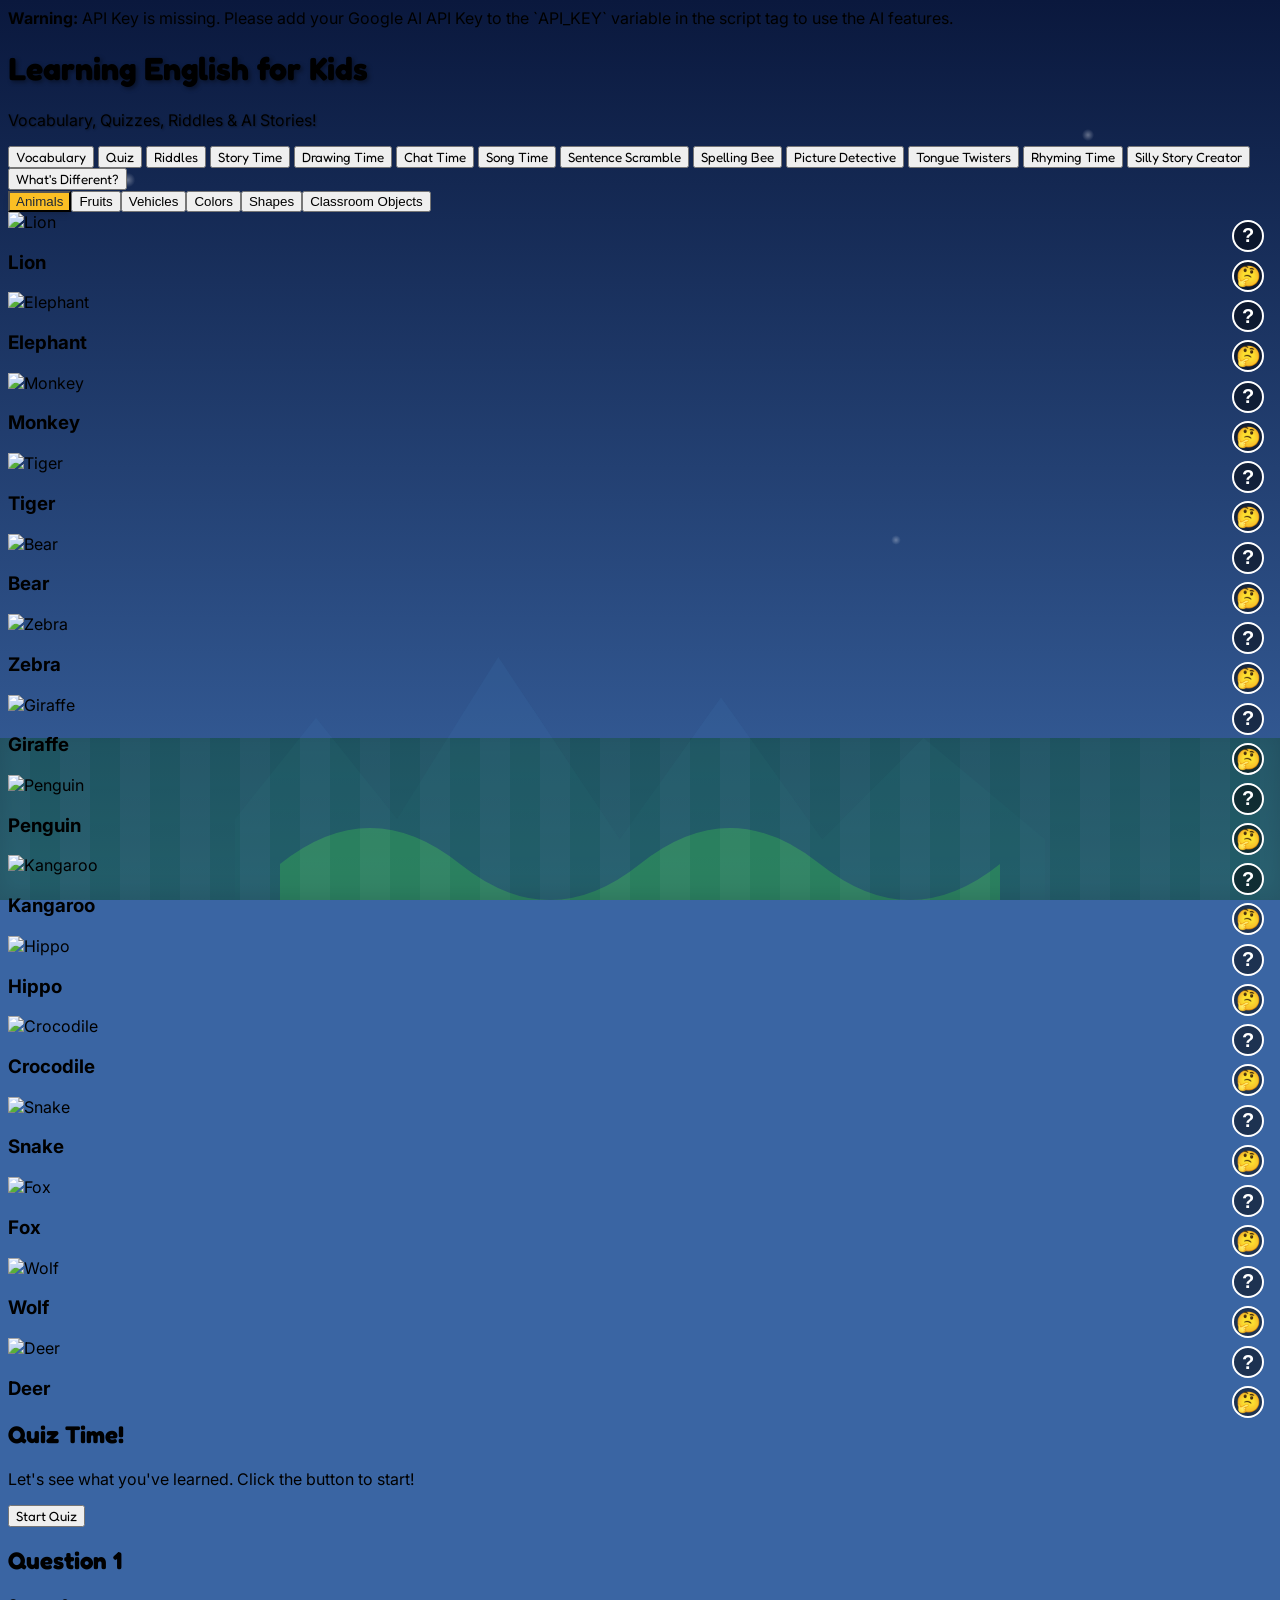
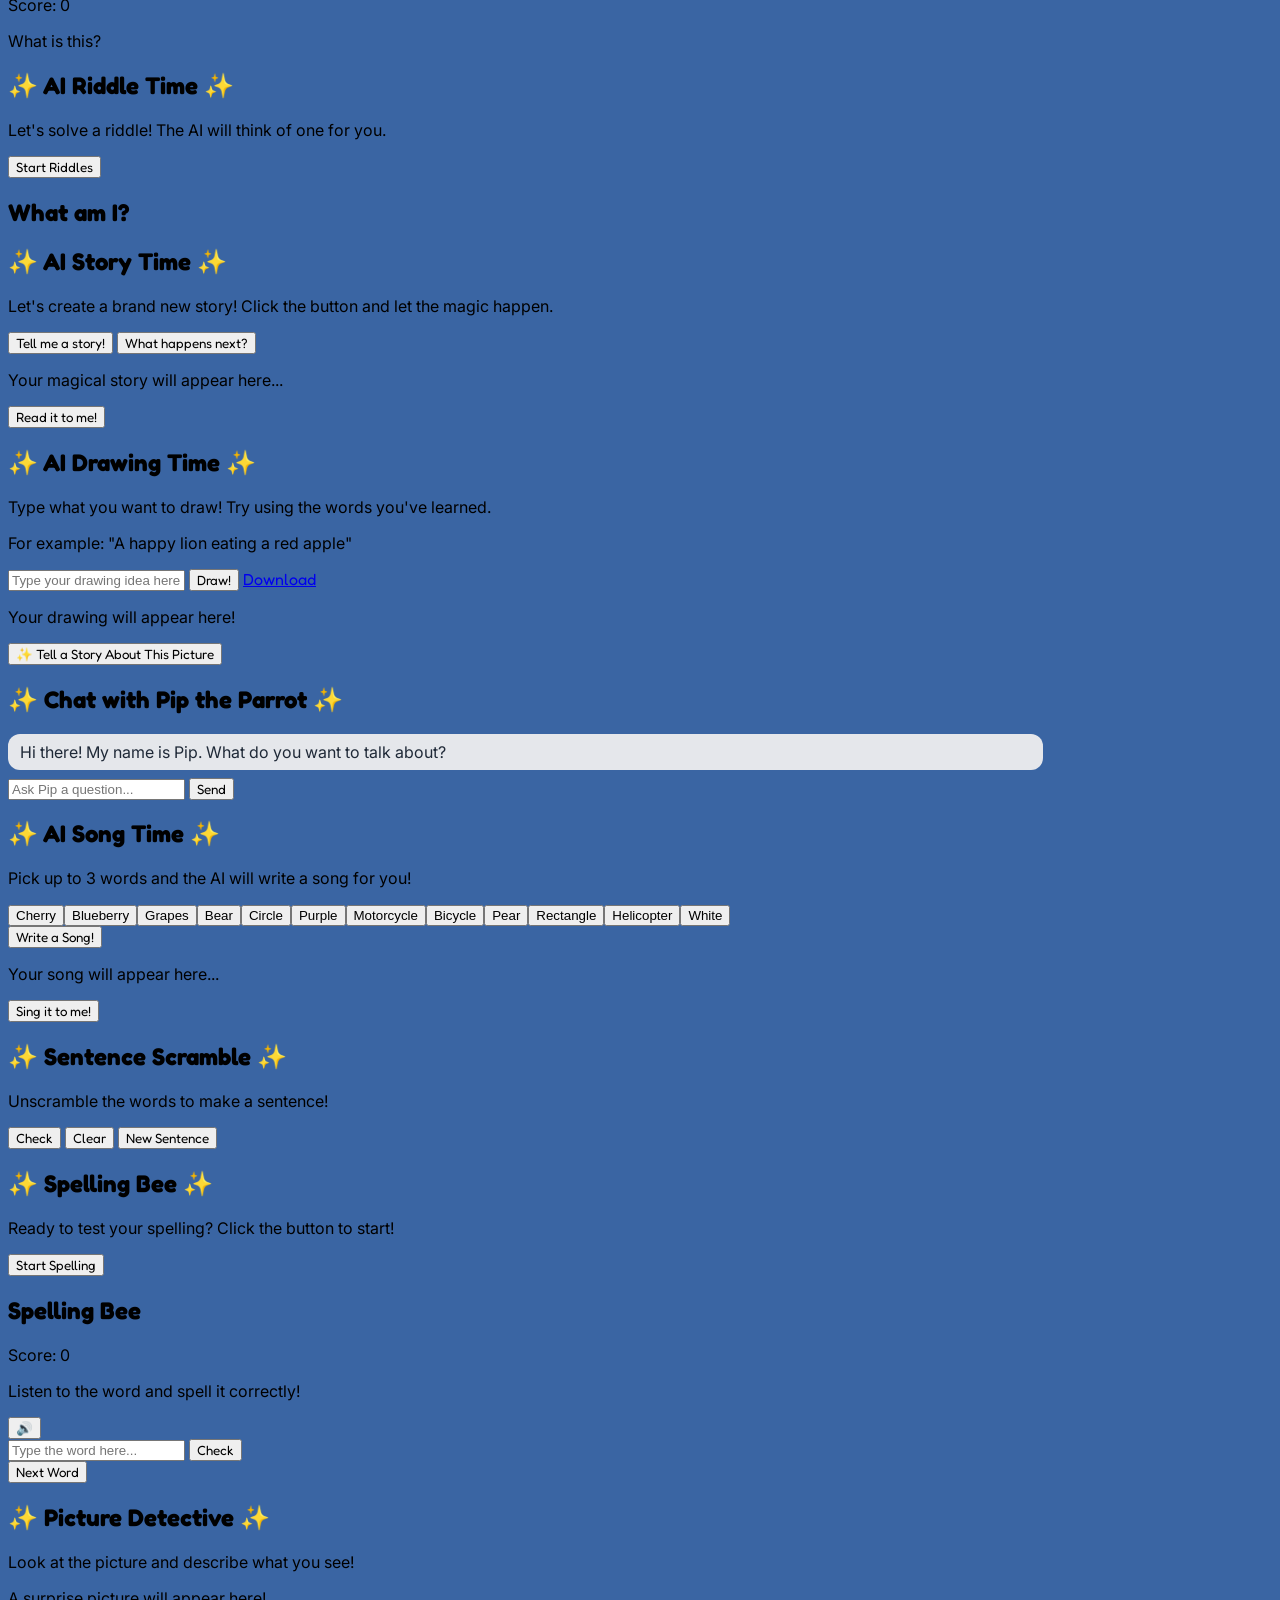
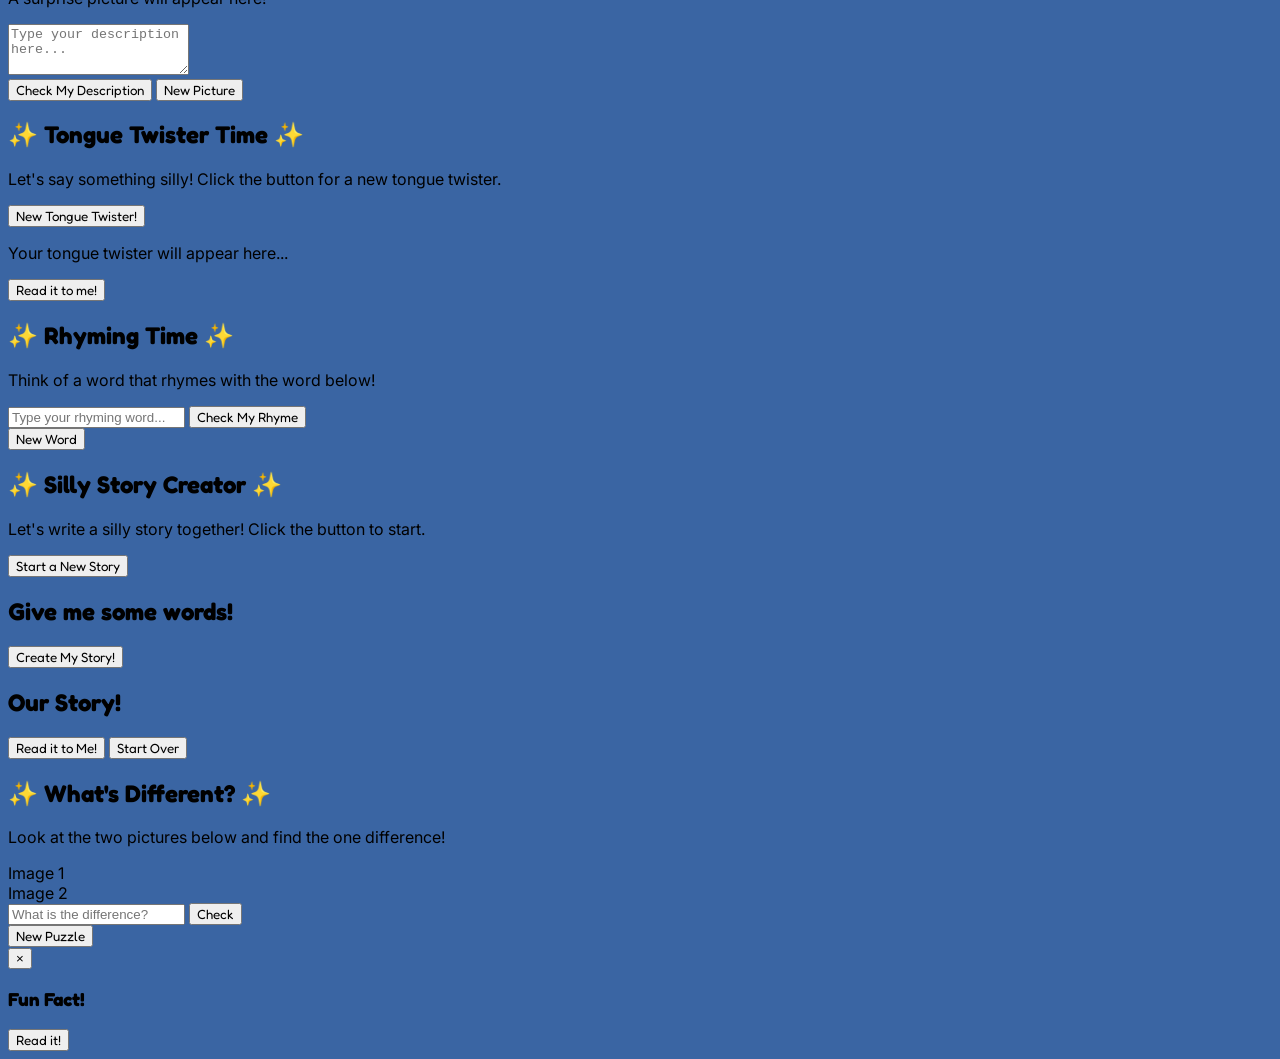
==== index.html @ 139dbd5f "initial commit ~~" ====
<!DOCTYPE html>
<html lang="en">
<head>
    <meta charset="UTF-8">
    <meta name="viewport" content="width=device-width, initial-scale=1.0">
    <title>Learning English for Kids</title>
    <script src="https://cdn.tailwindcss.com"></script>
    <link rel="preconnect" href="https://fonts.googleapis.com">
    <link rel="preconnect" href="https://fonts.gstatic.com" crossorigin>
    <link href="https://fonts.googleapis.com/css2?family=Fredoka+One&family=Inter:wght@400;600;700&display=swap" rel="stylesheet">
    <style>
        :root {
            --bg-1: #0a183d;
            --bg-2: #3a65a3;
        }

        body {
            font-family: 'Inter', sans-serif;
            overflow-x: hidden;
            background-color: var(--bg-2);
        }

        .font-fredoka {
            font-family: 'Fredoka One', cursive;
        }

        /* --- STATIC BACKGROUND STYLES --- */
        .background-container {
            position: fixed;
            inset: 0;
            z-index: -10;
            pointer-events: none
        }

        .layer {
            position: fixed;
            inset: 0;
        }

        .layer.sky {
            background: radial-gradient(12px 12px at 10% 20%, rgba(255, 255, 255, .35), rgba(255, 255, 255, 0) 60%),
            radial-gradient(10px 10px at 85% 15%, rgba(255, 255, 255, .35), rgba(255, 255, 255, 0) 60%),
            radial-gradient(8px 8px at 70% 60%, rgba(255, 255, 255, .3), rgba(255, 255, 255, 0) 60%),
            linear-gradient(180deg, var(--bg-1), var(--bg-2));
        }

        .layer.mountains {
            display: flex;
            align-items: flex-end;
            opacity: .22;
            filter: blur(.5px);
        }

        .layer.mountains svg {
            width: 100vw;
            height: 45vh;
        }

        .layer.hills {
            display: flex;
            align-items: flex-end;
            opacity: .35
        }

        .layer.hills svg {
            width: 100vw;
            height: 40vh;
        }

        .layer.clouds {
            overflow: hidden
        }

        .cloud {
            position: absolute;
            top: 10vh;
            left: -30vw;
            opacity: .9;
            filter: drop-shadow(0 8px 12px rgba(0, 0, 0, .15));
            animation: drift linear infinite
        }

        .cloud svg {
            width: 180px;
            height: auto
        }

        @keyframes drift {
            from {
                transform: translateX(-30vw)
            }
            to {
                transform: translateX(130vw)
            }
        }

        .layer.grass {
            display: flex;
            align-items: flex-end;
            mix-blend-mode: multiply
        }

        .layer.grass:before {
            content: "";
            width: 100vw;
            height: 18vh;
            display: block;
            background: linear-gradient(180deg, rgba(0, 0, 0, 0), rgba(0, 0, 0, .06)),
            repeating-linear-gradient(90deg, #a6ff9f 0 30px, #78f28e 30px 60px);
            box-shadow: 0 -6px 20px rgba(0, 0, 0, .15) inset;
            opacity: .75
        }

        /* --- CONTENT STYLES --- */
        .main-content {
            position: relative;
            z-index: 1;
        }

        .card {
            transition: transform 0.3s ease, box-shadow 0.3s ease;
            position: relative;
        }

        .card:hover {
            transform: translateY(-10px) scale(1.05);
            box-shadow: 0 20px 25px -5px rgba(0, 0, 0, 0.2), 0 10px 10px -5px rgba(0, 0, 0, 0.1);
        }

        .correct {
            background-color: #4ade80 !important; /* green-400 */
            color: white;
            transform: scale(1.1);
        }

        .incorrect {
            background-color: #f87171 !important; /* red-400 */
            color: white;
            opacity: 0.7;
        }

        .loader {
            border: 4px solid #f3f3f3;
            border-top: 4px solid #3498db;
            border-radius: 50%;
            width: 24px;
            height: 24px;
            animation: spin 1s linear infinite;
            display: inline-block;
            margin-left: 8px;
        }

        @keyframes spin {
            0% {
                transform: rotate(0deg);
            }
            100% {
                transform: rotate(360deg);
            }
        }

        .category-btn.active {
            background-color: #fbbf24; /* amber-400 */
            color: #1f2937; /* gray-800 */
            box-shadow: 0 4px 6px -1px rgba(0, 0, 0, .1), 0 2px 4px -2px rgba(0, 0, 0, .1);
        }

        /* Fun Fact Modal */
        #fun-fact-modal {
            transition: opacity 0.3s ease-in-out;
        }

        .info-button {
            background-color: rgba(0, 0, 0, 0.5);
            color: white;
            border-radius: 50%;
            width: 32px;
            height: 32px;
            font-size: 20px;
            font-weight: bold;
            display: flex;
            align-items: center;
            justify-content: center;
            cursor: pointer;
            border: 2px solid white;
            transition: background-color 0.2s;
        }
        .info-button:hover {
            background-color: rgba(0, 0, 0, 0.8);
        }
        .fun-fact-button {
            position: absolute;
            top: 8px;
            right: 8px;
        }
        .what-is-it-button {
            position: absolute;
            top: 48px;
            right: 8px;
        }


        /* Chat styles */
        .chat-message {
            padding: 8px 12px;
            border-radius: 12px;
            margin-bottom: 8px;
            max-width: 80%;
        }

        .user-message {
            background-color: #3b82f6; /* blue-500 */
            color: white;
            align-self: flex-end;
        }

        .ai-message {
            background-color: #e5e7eb; /* gray-200 */
            color: #1f2937; /* gray-800 */
            align-self: flex-start;
        }

        /* Song word button */
        .song-word-btn {
            transition: all 0.2s ease;
        }

        .song-word-btn.selected {
            background-color: #22c55e; /* green-500 */
            color: white;
            transform: scale(1.1);
        }
    </style>
</head>
<body>

<!-- API Key Alert -->
<div id="api-key-alert" class="hidden fixed top-0 left-0 right-0 bg-red-500 text-white p-4 text-center z-50">
    <strong>Warning:</strong> API Key is missing. Please add your Google AI API Key to the `API_KEY` variable in the script tag to use the AI features.
</div>

<!-- Static background layers -->
<div class="background-container" aria-hidden="true">
    <div class="layer sky"></div>
    <div class="layer mountains">
        <svg viewBox="0 0 200 100" preserveAspectRatio="xMidYMax meet" aria-hidden="true">
            <path d="M0 80 L20 55 L40 80 L65 40 L95 85 L120 50 L145 85 L170 60 L200 85 L200 100 L0 100 Z" fill="#3b6fa7"/>
        </svg>
    </div>
    <div class="layer hills">
        <svg viewBox="0 0 200 100" preserveAspectRatio="xMidYMax meet" aria-hidden="true">
            <path d="M0 90 Q25 70 50 90 T100 90 T150 90 T200 90 L200 100 L0 100 Z" fill="#66d17a"/>
        </svg>
    </div>
    <div class="layer clouds" id="cloud-layer"></div>
    <div class="layer grass"></div>
</div>

<!-- Main Content -->
<div class="main-content">
    <div class="container mx-auto p-4 md:p-8">

        <!-- Header -->
        <header class="text-center mb-8 pt-8">
            <h1 class="font-fredoka text-5xl md:text-7xl text-white text-shadow-lg" style="text-shadow: 2px 2px 4px rgba(0,0,0,0.4);">Learning English for Kids</h1>
            <p class="text-white text-lg mt-2 font-semibold" style="text-shadow: 1px 1px 2px rgba(0,0,0,0.4);">Vocabulary, Quizzes, Riddles & AI Stories!</p>
        </header>

        <!-- Main Navigation -->
        <nav class="flex justify-center flex-wrap gap-4 mb-8">
            <button id="show-vocab-btn" class="font-fredoka text-xl bg-yellow-400 hover:bg-yellow-500 text-white py-3 px-8 rounded-full shadow-lg transform hover:scale-105 transition-transform duration-300">Vocabulary</button>
            <button id="show-quiz-btn" class="font-fredoka text-xl bg-pink-500 hover:bg-pink-600 text-white py-3 px-8 rounded-full shadow-lg transform hover:scale-105 transition-transform duration-300">Quiz</button>
            <button id="show-riddle-btn" class="font-fredoka text-xl bg-cyan-500 hover:bg-cyan-600 text-white py-3 px-8 rounded-full shadow-lg transform hover:scale-105 transition-transform duration-300">Riddles</button>
            <button id="show-story-btn" class="font-fredoka text-xl bg-purple-500 hover:bg-purple-600 text-white py-3 px-8 rounded-full shadow-lg transform hover:scale-105 transition-transform duration-300">Story Time</button>
            <button id="show-drawing-btn" class="font-fredoka text-xl bg-red-500 hover:bg-red-600 text-white py-3 px-8 rounded-full shadow-lg transform hover:scale-105 transition-transform duration-300">Drawing Time</button>
            <button id="show-chat-btn" class="font-fredoka text-xl bg-indigo-500 hover:bg-indigo-600 text-white py-3 px-8 rounded-full shadow-lg transform hover:scale-105 transition-transform duration-300">Chat Time</button>
            <button id="show-song-btn" class="font-fredoka text-xl bg-green-500 hover:bg-green-600 text-white py-3 px-8 rounded-full shadow-lg transform hover:scale-105 transition-transform duration-300">Song Time</button>
            <button id="show-sentence-btn" class="font-fredoka text-xl bg-orange-500 hover:bg-orange-600 text-white py-3 px-8 rounded-full shadow-lg transform hover:scale-105 transition-transform duration-300">Sentence Scramble</button>
            <button id="show-spelling-btn" class="font-fredoka text-xl bg-rose-500 hover:bg-rose-600 text-white py-3 px-8 rounded-full shadow-lg transform hover:scale-105 transition-transform duration-300">Spelling Bee</button>
            <button id="show-picture-detective-btn" class="font-fredoka text-xl bg-lime-500 hover:bg-lime-600 text-white py-3 px-8 rounded-full shadow-lg transform hover:scale-105 transition-transform duration-300">Picture Detective</button>
            <button id="show-tongue-twister-btn" class="font-fredoka text-xl bg-teal-500 hover:bg-teal-600 text-white py-3 px-8 rounded-full shadow-lg transform hover:scale-105 transition-transform duration-300">Tongue Twisters</button>
            <button id="show-rhyming-btn" class="font-fredoka text-xl bg-amber-500 hover:bg-amber-600 text-white py-3 px-8 rounded-full shadow-lg transform hover:scale-105 transition-transform duration-300">Rhyming Time</button>
            <button id="show-story-creator-btn" class="font-fredoka text-xl bg-fuchsia-500 hover:bg-fuchsia-600 text-white py-3 px-8 rounded-full shadow-lg transform hover:scale-105 transition-transform duration-300">Silly Story Creator</button>
            <button id="show-whats-different-btn" class="font-fredoka text-xl bg-blue-500 hover:bg-blue-600 text-white py-3 px-8 rounded-full shadow-lg transform hover:scale-105 transition-transform duration-300">What's Different?</button>
        </nav>

        <!-- Vocabulary Section -->
        <section id="vocabulary-section">
            <div id="category-buttons" class="flex justify-center flex-wrap gap-3 mb-6 bg-white/20 backdrop-blur-sm p-4 rounded-xl"></div>
            <div id="vocabulary-grid-container"></div>
        </section>

        <!-- Quiz Section -->
        <section id="quiz-section" class="hidden">
            <div class="bg-white/80 backdrop-blur-sm rounded-2xl shadow-xl p-6 md:p-8 max-w-4xl mx-auto">
                <div id="quiz-start-screen">
                    <h2 class="text-3xl font-bold text-center text-gray-800 mb-4 font-fredoka">Quiz Time!</h2>
                    <p class="text-center text-gray-600 mb-6">Let's see what you've learned. Click the button to start!</p>
                    <div class="text-center">
                        <button id="start-quiz-btn" class="font-fredoka text-2xl bg-green-500 hover:bg-green-600 text-white py-4 px-10 rounded-full shadow-lg transform hover:scale-105 transition-transform duration-300">Start Quiz</button>
                    </div>
                </div>
                <div id="quiz-game-screen" class="hidden">
                    <div class="flex justify-between items-center mb-4"><h2 class="text-2xl font-bold text-gray-700 font-fredoka">Question <span id="question-number">1</span></h2>
                        <div class="text-xl font-bold bg-blue-500 text-white px-4 py-2 rounded-lg shadow-md">Score: <span id="score">0</span></div>
                    </div>
                    <p class="text-xl text-center text-gray-800 mb-4 font-semibold">What is this?</p>
                    <div id="quiz-image-container" class="flex justify-center mb-6"></div>
                    <div id="quiz-options-container" class="grid grid-cols-1 md:grid-cols-2 gap-4"></div>
                    <div id="quiz-feedback" class="text-center mt-6"></div>
                </div>
            </div>
        </section>

        <!-- Riddle Section -->
        <section id="riddle-section" class="hidden">
            <div class="bg-white/80 backdrop-blur-sm rounded-2xl shadow-xl p-6 md:p-8 max-w-4xl mx-auto">
                <div id="riddle-start-screen">
                    <h2 class="text-3xl font-bold text-center text-gray-800 mb-4 font-fredoka">✨ AI Riddle Time ✨</h2>
                    <p class="text-center text-gray-600 mb-6">Let's solve a riddle! The AI will think of one for you.</p>
                    <div class="text-center">
                        <button id="start-riddle-btn" class="font-fredoka text-2xl bg-green-500 hover:bg-green-600 text-white py-4 px-10 rounded-full shadow-lg transform hover:scale-105 transition-transform duration-300">Start Riddles</button>
                    </div>
                </div>
                <div id="riddle-game-screen" class="hidden">
                    <h2 class="text-2xl font-bold text-center text-gray-700 font-fredoka mb-4">What am I?</h2>
                    <div id="riddle-text" class="bg-white p-4 rounded-lg shadow-inner min-h-[100px] text-gray-700 text-center text-xl mb-6 flex items-center justify-center"></div>
                    <div id="riddle-options-container" class="grid grid-cols-1 md:grid-cols-2 gap-4"></div>
                    <div id="riddle-feedback" class="text-center mt-6"></div>
                </div>
            </div>
        </section>

        <!-- Story Section -->
        <section id="story-section" class="hidden">
            <div class="bg-white/80 backdrop-blur-sm rounded-2xl shadow-xl p-6 md:p-8 max-w-4xl mx-auto">
                <h2 class="text-3xl font-bold text-center text-gray-800 mb-4 font-fredoka">✨ AI Story Time ✨</h2>
                <p class="text-center text-gray-600 mb-6">Let's create a brand new story! Click the button and let the magic happen.</p>
                <div class="flex justify-center flex-wrap gap-4 mb-6">
                    <button id="generate-story-btn" class="font-fredoka text-2xl bg-teal-500 hover:bg-teal-600 text-white py-4 px-10 rounded-full shadow-lg transform hover:scale-105 transition-transform duration-300 disabled:bg-gray-400 disabled:cursor-not-allowed">Tell me a story!</button>
                    <button id="continue-story-btn" class="hidden font-fredoka text-2xl bg-sky-500 hover:bg-sky-600 text-white py-4 px-10 rounded-full shadow-lg transform hover:scale-105 transition-transform duration-300 disabled:bg-gray-400">What happens next?</button>
                </div>
                <div id="story-output" class="bg-white p-6 rounded-lg shadow-inner min-h-[200px] text-gray-700 leading-relaxed"><p class="text-gray-500">Your magical story will appear here...</p></div>
                <div id="story-audio-controls" class="text-center mt-4 hidden">
                    <button id="read-story-btn" class="font-fredoka text-xl bg-orange-500 hover:bg-orange-600 text-white py-3 px-8 rounded-full shadow-lg transform hover:scale-105 transition-transform duration-300 disabled:bg-gray-400 disabled:cursor-not-allowed">Read it to me!</button>
                    <div id="audio-player-container" class="mt-4"></div>
                </div>
            </div>
        </section>

        <!-- Drawing Section -->
        <section id="drawing-section" class="hidden">
            <div class="bg-white/80 backdrop-blur-sm rounded-2xl shadow-xl p-6 md:p-8 max-w-4xl mx-auto">
                <h2 class="text-3xl font-bold text-center text-gray-800 mb-4 font-fredoka">✨ AI Drawing Time ✨</h2>
                <p class="text-center text-gray-600 mb-2">Type what you want to draw! Try using the words you've learned.</p>
                <p class="text-center text-gray-500 text-sm mb-4">For example: "A happy lion eating a red apple"</p>
                <div class="flex flex-col sm:flex-row gap-2 mb-4">
                    <input type="text" id="drawing-prompt" class="flex-grow p-3 border-2 border-gray-300 rounded-lg focus:ring-2 focus:ring-blue-400 focus:border-transparent" placeholder="Type your drawing idea here...">
                    <button id="generate-drawing-btn" class="font-fredoka text-xl bg-blue-500 hover:bg-blue-600 text-white py-3 px-6 rounded-lg shadow-lg transform hover:scale-105 transition-transform duration-300 disabled:bg-gray-400">Draw!</button>
                    <a id="download-drawing-btn" class="hidden font-fredoka text-xl bg-green-500 hover:bg-green-600 text-white py-3 px-6 rounded-lg shadow-lg transform hover:scale-105 transition-transform duration-300 text-center" href="#" download="ai-drawing.webp">Download</a>
                </div>
                <div id="drawing-output" class="bg-white p-4 rounded-lg shadow-inner min-h-[300px] flex items-center justify-center">
                    <p class="text-gray-500">Your drawing will appear here!</p>
                </div>
                 <div class="text-center mt-4">
                    <button id="story-from-drawing-btn" class="hidden font-fredoka text-xl bg-fuchsia-500 hover:bg-fuchsia-600 text-white py-3 px-8 rounded-full shadow-lg transform hover:scale-105 transition-transform duration-300">✨ Tell a Story About This Picture</button>
                </div>
            </div>
        </section>

        <!-- Chat Section -->
        <section id="chat-section" class="hidden">
            <div class="bg-white/80 backdrop-blur-sm rounded-2xl shadow-xl p-6 md:p-8 max-w-4xl mx-auto">
                <h2 class="text-3xl font-bold text-center text-gray-800 mb-4 font-fredoka">✨ Chat with Pip the Parrot ✨</h2>
                <div id="chat-log" class="bg-white p-4 rounded-lg shadow-inner h-80 overflow-y-auto flex flex-col mb-4">
                    <div class="ai-message chat-message">Hi there! My name is Pip. What do you want to talk about?</div>
                </div>
                <form id="chat-form" class="flex gap-2">
                    <input type="text" id="chat-input" class="flex-grow p-3 border-2 border-gray-300 rounded-lg focus:ring-2 focus:ring-indigo-400 focus:border-transparent" placeholder="Ask Pip a question...">
                    <button type="submit" id="chat-send-btn" class="font-fredoka text-xl bg-indigo-500 hover:bg-indigo-600 text-white py-3 px-6 rounded-lg shadow-lg transform hover:scale-105 transition-transform duration-300 disabled:bg-gray-400">Send</button>
                </form>
            </div>
        </section>

        <!-- Song Section -->
        <section id="song-section" class="hidden">
            <div class="bg-white/80 backdrop-blur-sm rounded-2xl shadow-xl p-6 md:p-8 max-w-4xl mx-auto">
                <h2 class="text-3xl font-bold text-center text-gray-800 mb-4 font-fredoka">✨ AI Song Time ✨</h2>
                <p class="text-center text-gray-600 mb-4">Pick up to 3 words and the AI will write a song for you!</p>
                <div id="song-words-selection" class="flex justify-center flex-wrap gap-3 mb-6 bg-white/20 p-4 rounded-xl"></div>
                <div class="text-center mb-6">
                    <button id="generate-song-btn" class="font-fredoka text-2xl bg-green-500 hover:bg-green-600 text-white py-4 px-10 rounded-full shadow-lg transform hover:scale-105 transition-transform duration-300 disabled:bg-gray-400">Write a Song!</button>
                </div>
                <div id="song-output" class="bg-white p-6 rounded-lg shadow-inner min-h-[150px] text-gray-700 leading-relaxed"><p class="text-gray-500">Your song will appear here...</p></div>
                <div id="song-audio-controls" class="text-center mt-4 hidden">
                    <button id="read-song-btn" class="font-fredoka text-xl bg-orange-500 hover:bg-orange-600 text-white py-3 px-8 rounded-full shadow-lg transform hover:scale-105 transition-transform duration-300 disabled:bg-gray-400">Sing it to me!</button>
                    <div id="song-audio-player" class="mt-4"></div>
                </div>
            </div>
        </section>

        <!-- Sentence Scramble Section -->
        <section id="sentence-section" class="hidden">
            <div class="bg-white/80 backdrop-blur-sm rounded-2xl shadow-xl p-6 md:p-8 max-w-4xl mx-auto">
                <h2 class="text-3xl font-bold text-center text-gray-800 mb-4 font-fredoka">✨ Sentence Scramble ✨</h2>
                <p class="text-center text-gray-600 mb-6">Unscramble the words to make a sentence!</p>
                <div id="sentence-answer-area" class="bg-white p-4 rounded-lg shadow-inner min-h-[60px] text-gray-700 text-2xl font-semibold mb-4 flex items-center justify-center"></div>
                <div id="sentence-words-container" class="flex justify-center flex-wrap gap-3 mb-6 min-h-[50px]"></div>
                <div id="sentence-controls" class="flex justify-center gap-4">
                    <button id="sentence-check-btn" class="font-fredoka text-xl bg-blue-500 hover:bg-blue-600 text-white py-3 px-8 rounded-full shadow-lg">Check</button>
                    <button id="sentence-clear-btn" class="font-fredoka text-xl bg-gray-500 hover:bg-gray-600 text-white py-3 px-8 rounded-full shadow-lg">Clear</button>
                    <button id="sentence-new-btn" class="font-fredoka text-xl bg-green-500 hover:bg-green-600 text-white py-3 px-8 rounded-full shadow-lg">New Sentence</button>
                </div>
                <div id="sentence-feedback" class="text-center mt-4 text-2xl font-bold"></div>
            </div>
        </section>

        <!-- Spelling Bee Section -->
        <section id="spelling-section" class="hidden">
            <div class="bg-white/80 backdrop-blur-sm rounded-2xl shadow-xl p-6 md:p-8 max-w-4xl mx-auto">
                <div id="spelling-start-screen">
                    <h2 class="text-3xl font-bold text-center text-gray-800 mb-4 font-fredoka">✨ Spelling Bee ✨</h2>
                    <p class="text-center text-gray-600 mb-6">Ready to test your spelling? Click the button to start!</p>
                    <div class="text-center">
                        <button id="start-spelling-btn" class="font-fredoka text-2xl bg-green-500 hover:bg-green-600 text-white py-4 px-10 rounded-full shadow-lg transform hover:scale-105 transition-transform duration-300">Start Spelling</button>
                    </div>
                </div>
                <div id="spelling-game-screen" class="hidden">
                    <div class="flex justify-between items-center mb-4">
                        <h2 class="text-3xl font-bold text-gray-800 font-fredoka">Spelling Bee</h2>
                        <div class="text-xl font-bold bg-blue-500 text-white px-4 py-2 rounded-lg shadow-md">Score: <span id="spelling-score">0</span></div>
                    </div>
                    <p class="text-center text-gray-600 mb-6">Listen to the word and spell it correctly!</p>
                    <div class="flex justify-center items-center gap-4 mb-6">
                        <button id="spelling-listen-btn" class="font-fredoka text-4xl bg-yellow-400 hover:bg-yellow-500 text-white w-20 h-20 rounded-full shadow-lg flex items-center justify-center">🔊</button>
                        <div id="spelling-audio-player"></div>
                    </div>
                    <div class="flex flex-col sm:flex-row gap-2 mb-4">
                        <input type="text" id="spelling-input" class="flex-grow p-3 text-2xl border-2 border-gray-300 rounded-lg focus:ring-2 focus:ring-indigo-400 focus:border-transparent" placeholder="Type the word here...">
                        <button id="spelling-check-btn" class="font-fredoka text-xl bg-blue-500 hover:bg-blue-600 text-white py-3 px-6 rounded-lg shadow-lg">Check</button>
                    </div>
                    <div id="spelling-feedback" class="text-center mt-4 text-2xl font-bold"></div>
                    <div class="text-center mt-6">
                        <button id="spelling-next-btn" class="font-fredoka text-xl bg-green-500 hover:bg-green-600 text-white py-3 px-8 rounded-full shadow-lg">Next Word</button>
                    </div>
                </div>
            </div>
        </section>

        <!-- Picture Detective Section -->
        <section id="picture-detective-section" class="hidden">
            <div class="bg-white/80 backdrop-blur-sm rounded-2xl shadow-xl p-6 md:p-8 max-w-4xl mx-auto">
                <h2 class="text-3xl font-bold text-center text-gray-800 mb-4 font-fredoka">✨ Picture Detective ✨</h2>
                <p class="text-center text-gray-600 mb-6">Look at the picture and describe what you see!</p>
                <div id="detective-image-container" class="bg-white p-4 rounded-lg shadow-inner min-h-[300px] flex items-center justify-center mb-4">
                    <p class="text-gray-500">A surprise picture will appear here!</p>
                </div>
                <textarea id="detective-description-input" class="w-full p-3 border-2 border-gray-300 rounded-lg focus:ring-2 focus:ring-lime-400 focus:border-transparent" rows="3" placeholder="Type your description here..."></textarea>
                <div id="detective-feedback" class="text-center my-4 text-lg font-semibold min-h-[50px]"></div>
                <div class="flex justify-center gap-4">
                    <button id="detective-check-btn" class="font-fredoka text-xl bg-blue-500 hover:bg-blue-600 text-white py-3 px-8 rounded-full shadow-lg">Check My Description</button>
                    <button id="detective-new-btn" class="font-fredoka text-xl bg-green-500 hover:bg-green-600 text-white py-3 px-8 rounded-full shadow-lg">New Picture</button>
                </div>
            </div>
        </section>

        <!-- Tongue Twister Section -->
        <section id="tongue-twister-section" class="hidden">
            <div class="bg-white/80 backdrop-blur-sm rounded-2xl shadow-xl p-6 md:p-8 max-w-4xl mx-auto">
                <h2 class="text-3xl font-bold text-center text-gray-800 mb-4 font-fredoka">✨ Tongue Twister Time ✨</h2>
                <p class="text-center text-gray-600 mb-6">Let's say something silly! Click the button for a new tongue twister.</p>
                <div class="text-center mb-6">
                    <button id="generate-twister-btn" class="font-fredoka text-2xl bg-pink-500 hover:bg-pink-600 text-white py-4 px-10 rounded-full shadow-lg transform hover:scale-105 transition-transform duration-300 disabled:bg-gray-400">New Tongue Twister!</button>
                </div>
                <div id="twister-output" class="bg-white p-6 rounded-lg shadow-inner min-h-[100px] text-gray-700 text-2xl text-center flex items-center justify-center font-semibold"><p class="text-gray-500">Your tongue twister will appear here...</p></div>
                <div id="twister-audio-controls" class="text-center mt-4 hidden">
                    <button id="read-twister-btn" class="font-fredoka text-xl bg-orange-500 hover:bg-orange-600 text-white py-3 px-8 rounded-full shadow-lg transform hover:scale-105 transition-transform duration-300 disabled:bg-gray-400">Read it to me!</button>
                    <div id="twister-audio-player-container" class="mt-4"></div>
                </div>
            </div>
        </section>

        <!-- NEW: Rhyming Section -->
        <section id="rhyming-section" class="hidden">
            <div class="bg-white/80 backdrop-blur-sm rounded-2xl shadow-xl p-6 md:p-8 max-w-4xl mx-auto">
                <h2 class="text-3xl font-bold text-center text-gray-800 mb-4 font-fredoka">✨ Rhyming Time ✨</h2>
                <p class="text-center text-gray-600 mb-6">Think of a word that rhymes with the word below!</p>
                <div id="rhyming-word-display" class="bg-white p-4 rounded-lg shadow-inner text-4xl text-center font-bold text-blue-600 mb-4 min-h-[70px] flex items-center justify-center"></div>
                <div class="flex flex-col sm:flex-row gap-2 mb-4">
                    <input type="text" id="rhyming-input" class="flex-grow p-3 text-2xl border-2 border-gray-300 rounded-lg focus:ring-2 focus:ring-amber-400 focus:border-transparent" placeholder="Type your rhyming word...">
                    <button id="rhyming-check-btn" class="font-fredoka text-xl bg-blue-500 hover:bg-blue-600 text-white py-3 px-6 rounded-lg shadow-lg">Check My Rhyme</button>
                </div>
                <div id="rhyming-feedback" class="text-center mt-4 text-2xl font-bold"></div>
                <div class="text-center mt-6">
                    <button id="rhyming-new-btn" class="font-fredoka text-xl bg-green-500 hover:bg-green-600 text-white py-3 px-8 rounded-full shadow-lg">New Word</button>
                </div>
            </div>
        </section>

        <!-- NEW: Story Creator Section -->
        <section id="story-creator-section" class="hidden">
            <div class="bg-white/80 backdrop-blur-sm rounded-2xl shadow-xl p-6 md:p-8 max-w-4xl mx-auto">
                <div id="story-creator-start">
                    <h2 class="text-3xl font-bold text-center text-gray-800 mb-4 font-fredoka">✨ Silly Story Creator ✨</h2>
                    <p class="text-center text-gray-600 mb-6">Let's write a silly story together! Click the button to start.</p>
                    <div class="text-center">
                        <button id="story-creator-start-btn" class="font-fredoka text-2xl bg-fuchsia-500 hover:bg-fuchsia-600 text-white py-4 px-10 rounded-full shadow-lg transform hover:scale-105 transition-transform duration-300">Start a New Story</button>
                    </div>
                </div>
                <div id="story-creator-inputs" class="hidden">
                     <h2 class="text-3xl font-bold text-center text-gray-800 mb-4 font-fredoka">Give me some words!</h2>
                     <div id="story-creator-fields" class="grid grid-cols-1 md:grid-cols-2 gap-4 mb-6"></div>
                     <div class="text-center">
                        <button id="story-creator-generate-btn" class="font-fredoka text-2xl bg-green-500 hover:bg-green-600 text-white py-4 px-10 rounded-full shadow-lg">Create My Story!</button>
                     </div>
                </div>
                 <div id="story-creator-output" class="hidden">
                    <h2 class="text-3xl font-bold text-center text-gray-800 mb-4 font-fredoka">Our Story!</h2>
                    <div id="story-creator-result" class="bg-white p-6 rounded-lg shadow-inner min-h-[200px] text-gray-700 leading-relaxed"></div>
                     <div class="text-center mt-6 flex justify-center gap-4">
                        <button id="story-creator-read-btn" class="font-fredoka text-xl bg-orange-500 hover:bg-orange-600 text-white py-3 px-8 rounded-full shadow-lg">Read it to Me!</button>
                        <button id="story-creator-new-btn" class="font-fredoka text-xl bg-fuchsia-500 hover:bg-fuchsia-600 text-white py-3 px-8 rounded-full shadow-lg">Start Over</button>
                     </div>
                     <div id="story-creator-audio-player" class="mt-4"></div>
                </div>
            </div>
        </section>

        <!-- NEW: What's Different Section -->
        <section id="whats-different-section" class="hidden">
            <div class="bg-white/80 backdrop-blur-sm rounded-2xl shadow-xl p-6 md:p-8 max-w-4xl mx-auto">
                <h2 class="text-3xl font-bold text-center text-gray-800 mb-4 font-fredoka">✨ What's Different? ✨</h2>
                <p class="text-center text-gray-600 mb-6">Look at the two pictures below and find the one difference!</p>
                <div id="whats-different-images" class="grid grid-cols-1 md:grid-cols-2 gap-4 mb-4 min-h-[200px]">
                    <div class="bg-white p-2 rounded-lg shadow-inner flex items-center justify-center">Image 1</div>
                    <div class="bg-white p-2 rounded-lg shadow-inner flex items-center justify-center">Image 2</div>
                </div>
                <div class="flex flex-col sm:flex-row gap-2 mb-4">
                    <input type="text" id="whats-different-input" class="flex-grow p-3 text-xl border-2 border-gray-300 rounded-lg focus:ring-2 focus:ring-blue-400 focus:border-transparent" placeholder="What is the difference?">
                    <button id="whats-different-check-btn" class="font-fredoka text-xl bg-blue-500 hover:bg-blue-600 text-white py-3 px-6 rounded-lg shadow-lg">Check</button>
                </div>
                <div id="whats-different-feedback" class="text-center mt-4 text-xl font-semibold"></div>
                <div class="text-center mt-6">
                    <button id="whats-different-new-btn" class="font-fredoka text-xl bg-green-500 hover:bg-green-600 text-white py-3 px-8 rounded-full shadow-lg">New Puzzle</button>
                </div>
            </div>
        </section>


    </div>
</div>

<!-- Fun Fact Modal -->
<div id="fun-fact-modal" class="hidden fixed inset-0 bg-black bg-opacity-50 flex items-center justify-center p-4 z-50 opacity-0">
    <div class="bg-white rounded-2xl shadow-2xl p-6 max-w-md w-full relative transform scale-95 transition-transform duration-300">
        <button id="close-modal-btn" class="absolute top-2 right-2 text-2xl text-gray-500 hover:text-gray-800">&times;</button>
        <h3 id="fun-fact-title" class="text-2xl font-bold text-center text-gray-800 mb-4 font-fredoka">Fun Fact!</h3>
        <div id="fun-fact-content" class="text-gray-700 text-lg min-h-[80px]"></div>
        <div id="fun-fact-audio-controls" class="text-center mt-4">
            <button id="read-fact-btn" class="font-fredoka text-lg bg-orange-500 hover:bg-orange-600 text-white py-2 px-6 rounded-full shadow-lg transform hover:scale-105 transition-transform duration-300 disabled:bg-gray-400">Read it!</button>
            <div id="fact-audio-player" class="mt-2"></div>
        </div>
    </div>
</div>

<template id="cloud-svg">
    <svg viewBox="0 0 120 70" xmlns="http://www.w3.org/2000/svg" aria-hidden="true">
        <g fill="#fff">
            <ellipse cx="35" cy="40" rx="24" ry="16"/>
            <ellipse cx="55" cy="32" rx="20" ry="14"/>
            <ellipse cx="70" cy="40" rx="18" ry="12"/>
            <ellipse cx="90" cy="42" rx="22" ry="15"/>
            <rect x="30" y="40" width="62" height="15" rx="8"/>
        </g>
        <circle cx="48" cy="30" r="2" fill="#0002"/>
        <circle cx="58" cy="30" r="2" fill="#0002"/>
    </svg>
</template>
<script>
    document.addEventListener('DOMContentLoaded', () => {
        // --- DATA (WITH CORRECTED CARTOON IMAGES) ---
        let vocabulary = {};
        let allItems = [];

        async function loadVocabulary() {
            try {
                const response = await fetch('vocabulary.json');
                vocabulary = await response.json();
                allItems = [].concat(...Object.values(vocabulary));
                // Once data is loaded, initialize the app
                initializeApp();
            } catch (error) {
                console.error("Failed to load vocabulary:", error);
                document.body.innerHTML = '<div class="text-white text-center p-8">Failed to load vocabulary data. Please refresh the page.</div>';
            }
        }

        // --- ELEMENTS ---
        const apiKeyAlert = document.getElementById('api-key-alert');
        const vocabSection = document.getElementById('vocabulary-section');
        const categoryButtonsContainer = document.getElementById('category-buttons');
        const vocabGridContainer = document.getElementById('vocabulary-grid-container');
        const quizSection = document.getElementById('quiz-section');
        const storySection = document.getElementById('story-section');
        const riddleSection = document.getElementById('riddle-section');
        const drawingSection = document.getElementById('drawing-section');
        const chatSection = document.getElementById('chat-section');
        const songSection = document.getElementById('song-section');
        const sentenceSection = document.getElementById('sentence-section');
        const spellingSection = document.getElementById('spelling-section');
        const pictureDetectiveSection = document.getElementById('picture-detective-section');
        const tongueTwisterSection = document.getElementById('tongue-twister-section');
        const rhymingSection = document.getElementById('rhyming-section');
        const storyCreatorSection = document.getElementById('story-creator-section');
        const whatsDifferentSection = document.getElementById('whats-different-section');
        const showVocabBtn = document.getElementById('show-vocab-btn');
        const showQuizBtn = document.getElementById('show-quiz-btn');
        const showStoryBtn = document.getElementById('show-story-btn');
        const showRiddleBtn = document.getElementById('show-riddle-btn');
        const showDrawingBtn = document.getElementById('show-drawing-btn');
        const showChatBtn = document.getElementById('show-chat-btn');
        const showSongBtn = document.getElementById('show-song-btn');
        const showSentenceBtn = document.getElementById('show-sentence-btn');
        const showSpellingBtn = document.getElementById('show-spelling-btn');
        const showPictureDetectiveBtn = document.getElementById('show-picture-detective-btn');
        const showTongueTwisterBtn = document.getElementById('show-tongue-twister-btn');
        const showRhymingBtn = document.getElementById('show-rhyming-btn');
        const showStoryCreatorBtn = document.getElementById('show-story-creator-btn');
        const showWhatsDifferentBtn = document.getElementById('show-whats-different-btn');
        const startQuizBtn = document.getElementById('start-quiz-btn');
        const quizStartScreen = document.getElementById('quiz-start-screen');
        const quizGameScreen = document.getElementById('quiz-game-screen');
        const scoreEl = document.getElementById('score');
        const questionNumberEl = document.getElementById('question-number');
        const quizImageContainer = document.getElementById('quiz-image-container');
        const quizOptionsContainer = document.getElementById('quiz-options-container');
        const quizFeedback = document.getElementById('quiz-feedback');
        const cloudLayer = document.getElementById('cloud-layer');
        const generateStoryBtn = document.getElementById('generate-story-btn');
        const continueStoryBtn = document.getElementById('continue-story-btn');
        const storyOutput = document.getElementById('story-output');
        const storyAudioControls = document.getElementById('story-audio-controls');
        const readStoryBtn = document.getElementById('read-story-btn');
        const audioPlayerContainer = document.getElementById('audio-player-container');
        const startRiddleBtn = document.getElementById('start-riddle-btn');
        const riddleStartScreen = document.getElementById('riddle-start-screen');
        const riddleGameScreen = document.getElementById('riddle-game-screen');
        const riddleText = document.getElementById('riddle-text');
        const riddleOptionsContainer = document.getElementById('riddle-options-container');
        const riddleFeedback = document.getElementById('riddle-feedback');
        const funFactModal = document.getElementById('fun-fact-modal');
        const funFactTitle = document.getElementById('fun-fact-title');
        const funFactContent = document.getElementById('fun-fact-content');
        const closeModalBtn = document.getElementById('close-modal-btn');
        const readFactBtn = document.getElementById('read-fact-btn');
        const factAudioPlayer = document.getElementById('fact-audio-player');
        const generateDrawingBtn = document.getElementById('generate-drawing-btn');
        const drawingPromptInput = document.getElementById('drawing-prompt');
        const drawingOutput = document.getElementById('drawing-output');
        const downloadDrawingBtn = document.getElementById('download-drawing-btn');
        const storyFromDrawingBtn = document.getElementById('story-from-drawing-btn');
        const chatForm = document.getElementById('chat-form');
        const chatInput = document.getElementById('chat-input');
        const chatLog = document.getElementById('chat-log');
        const chatSendBtn = document.getElementById('chat-send-btn');
        const songWordsSelection = document.getElementById('song-words-selection');
        const generateSongBtn = document.getElementById('generate-song-btn');
        const songOutput = document.getElementById('song-output');
        const songAudioControls = document.getElementById('song-audio-controls');
        const readSongBtn = document.getElementById('read-song-btn');
        const songAudioPlayer = document.getElementById('song-audio-player');
        const sentenceAnswerArea = document.getElementById('sentence-answer-area');
        const sentenceWordsContainer = document.getElementById('sentence-words-container');
        const sentenceCheckBtn = document.getElementById('sentence-check-btn');
        const sentenceClearBtn = document.getElementById('sentence-clear-btn');
        const sentenceNewBtn = document.getElementById('sentence-new-btn');
        const sentenceFeedback = document.getElementById('sentence-feedback');
        const spellingStartScreen = document.getElementById('spelling-start-screen');
        const startSpellingBtn = document.getElementById('start-spelling-btn');
        const spellingGameScreen = document.getElementById('spelling-game-screen');
        const spellingScoreEl = document.getElementById('spelling-score');
        const spellingListenBtn = document.getElementById('spelling-listen-btn');
        const spellingAudioPlayer = document.getElementById('spelling-audio-player');
        const spellingInput = document.getElementById('spelling-input');
        const spellingCheckBtn = document.getElementById('spelling-check-btn');
        const spellingFeedback = document.getElementById('spelling-feedback');
        const spellingNextBtn = document.getElementById('spelling-next-btn');
        const detectiveImageContainer = document.getElementById('detective-image-container');
        const detectiveDescriptionInput = document.getElementById('detective-description-input');
        const detectiveFeedback = document.getElementById('detective-feedback');
        const detectiveCheckBtn = document.getElementById('detective-check-btn');
        const detectiveNewBtn = document.getElementById('detective-new-btn');
        const generateTwisterBtn = document.getElementById('generate-twister-btn');
        const twisterOutput = document.getElementById('twister-output');
        const twisterAudioControls = document.getElementById('twister-audio-controls');
        const readTwisterBtn = document.getElementById('read-twister-btn');
        const twisterAudioPlayerContainer = document.getElementById('twister-audio-player-container');
        const rhymingWordDisplay = document.getElementById('rhyming-word-display');
        const rhymingInput = document.getElementById('rhyming-input');
        const rhymingCheckBtn = document.getElementById('rhyming-check-btn');
        const rhymingFeedback = document.getElementById('rhyming-feedback');
        const rhymingNewBtn = document.getElementById('rhyming-new-btn');
        const storyCreatorStart = document.getElementById('story-creator-start');
        const storyCreatorStartBtn = document.getElementById('story-creator-start-btn');
        const storyCreatorInputs = document.getElementById('story-creator-inputs');
        const storyCreatorFields = document.getElementById('story-creator-fields');
        const storyCreatorGenerateBtn = document.getElementById('story-creator-generate-btn');
        const storyCreatorOutput = document.getElementById('story-creator-output');
        const storyCreatorResult = document.getElementById('story-creator-result');
        const storyCreatorReadBtn = document.getElementById('story-creator-read-btn');
        const storyCreatorNewBtn = document.getElementById('story-creator-new-btn');
        const storyCreatorAudioPlayer = document.getElementById('story-creator-audio-player');
        const whatsDifferentImages = document.getElementById('whats-different-images');
        const whatsDifferentInput = document.getElementById('whats-different-input');
        const whatsDifferentCheckBtn = document.getElementById('whats-different-check-btn');
        const whatsDifferentFeedback = document.getElementById('whats-different-feedback');
        const whatsDifferentNewBtn = document.getElementById('whats-different-new-btn');


        let quizState = {questions: [], currentQuestionIndex: 0, score: 0, isAnswered: false};
        let storyState = { currentStory: '' };
        let riddleState = {isAnswered: false};
        let sentenceState = {correctSentence: '', userSentence: []};
        let spellingState = {currentWord: '', score: 0};
        let detectiveState = {originalPrompt: ''};
        let drawingState = {lastImageBase64: ''};
        let rhymingState = {currentWord: ''};
        let storyCreatorState = {wordTypes: [], userWords: {}};
        let whatsDifferentState = { image1: '', image2: ''};
        let chatHistory = [];

        let sentenceGameStarted = false;
        let detectiveGameStarted = false;
        let whatsDifferentGameStarted = false;
        const audioCache = new Map();

        // --- NAVIGATION ---
        function hideAllSections() {
            const sections = document.querySelectorAll('section');
            sections.forEach(section => section.classList.add('hidden'));
        }

        function showVocab() {
            hideAllSections();
            vocabSection.classList.remove('hidden');
        }

        function showQuiz() {
            hideAllSections();
            quizSection.classList.remove('hidden');
        }

        function showStory() {
            hideAllSections();
            storySection.classList.remove('hidden');
        }

        function showRiddle() {
            hideAllSections();
            riddleSection.classList.remove('hidden');
        }

        function showDrawing() {
            hideAllSections();
            drawingSection.classList.remove('hidden');
        }

        function showChat() {
            hideAllSections();
            chatSection.classList.remove('hidden');
        }

        function showSong() {
            hideAllSections();
            songSection.classList.remove('hidden');
        }

        function showSentence() {
            hideAllSections();
            sentenceSection.classList.remove('hidden');
            if (!sentenceGameStarted) {
                startSentenceGame();
                sentenceGameStarted = true;
            }
        }

        function showSpelling() {
            hideAllSections();
            spellingSection.classList.remove('hidden');
        }

        function showPictureDetective() {
            hideAllSections();
            pictureDetectiveSection.classList.remove('hidden');
            if (!detectiveGameStarted) {
                startPictureDetectiveGame();
                detectiveGameStarted = true;
            }
        }

        function showTongueTwister() {
            hideAllSections();
            tongueTwisterSection.classList.remove('hidden');
        }

        function showRhymingTime() {
            hideAllSections();
            rhymingSection.classList.remove('hidden');
        }

        function showStoryCreator() {
            hideAllSections();
            storyCreatorSection.classList.remove('hidden');
        }

        function showWhatsDifferent() {
            hideAllSections();
            whatsDifferentSection.classList.remove('hidden');
        }


        // --- GEMINI API & HELPERS ---
        const API_KEY = "AIzaSyCx-9BeHzPAJWanCkDmrD14ZBtrc8A28TY"; // <-- PASTE YOUR API KEY HERE

        async function callGeminiApi(apiUrl, payload, retries = 3, delay = 1000) {
            if (!API_KEY) {
                apiKeyAlert.classList.remove('hidden');
                throw new Error("API Key is missing.");
            }
            apiKeyAlert.classList.add('hidden');

            for (let i = 0; i < retries; i++) {
                try {
                    const response = await fetch(apiUrl, {method: 'POST', headers: {'Content-Type': 'application/json'}, body: JSON.stringify(payload)});
                    if (!response.ok) {
                        let errorBody;
                        try {
                            errorBody = await response.json();
                        } catch (e) {
                            errorBody = {error: {message: await response.text()}};
                        }
                        console.error('API Error:', errorBody);
                        throw new Error(`API request failed with status ${response.status}`);
                    }
                    const text = await response.text();
                    if (!text) {
                        console.warn("API returned an empty response for payload:", payload);
                        return {candidates: [], predictions: []};
                    }
                    return JSON.parse(text);
                } catch (error) {
                    console.error(`Attempt ${i + 1} failed. Retrying in ${delay}ms...`, error);
                    if (i === retries - 1) throw error;
                    await new Promise(res => setTimeout(res, delay));
                    delay *= 2;
                }
            }
        }

        function base64ToArrayBuffer(base64) {
            const binaryString = window.atob(base64);
            const len = binaryString.length;
            const bytes = new Uint8Array(len);
            for (let i = 0; i < len; i++) {
                bytes[i] = binaryString.charCodeAt(i);
            }
            return bytes.buffer;
        }

        function pcmToWav(pcmData, numChannels, sampleRate) {
            const byteRate = sampleRate * numChannels * 2;
            const blockAlign = numChannels * 2;
            const dataSize = pcmData.length * 2;
            const buffer = new ArrayBuffer(44 + dataSize);
            const view = new DataView(buffer);

            function writeString(view, offset, string) {
                for (let i = 0; i < string.length; i++) {
                    view.setUint8(offset + i, string.charCodeAt(i));
                }
            }

            writeString(view, 0, 'RIFF');
            view.setUint32(4, 36 + dataSize, true);
            writeString(view, 8, 'WAVE');
            writeString(view, 12, 'fmt ');
            view.setUint32(16, 16, true);
            view.setUint16(20, 1, true);
            view.setUint16(22, numChannels, true);
            view.setUint32(24, sampleRate, true);
            view.setUint32(28, byteRate, true);
            view.setUint16(32, blockAlign, true);
            view.setUint16(34, 16, true);
            writeString(view, 36, 'data');
            view.setUint32(40, dataSize, true);
            for (let i = 0; i < pcmData.length; i++) {
                view.setInt16(44 + i * 2, pcmData[i], true);
            }
            return new Blob([view], {type: 'audio/wav'});
        }

        // --- TTS & AUDIO (REFACTORED FOR SPEED) ---
        let isSpeaking = false;

        async function generateAudioUrl(text) {
            if (audioCache.has(text)) {
                return audioCache.get(text);
            }
            try {
                const payload = {contents: [{parts: [{text: `Say in a friendly, cheerful voice for a child: ${text}`}]}], generationConfig: {responseModalities: ["AUDIO"], speechConfig: {voiceConfig: {prebuiltVoiceConfig: {voiceName: "Puck"}}}}, model: "gemini-2.5-flash-preview-tts"};
                const apiUrl = `https://generativelanguage.googleapis.com/v1beta/models/gemini-2.5-flash-preview-tts:generateContent?key=${API_KEY}`;
                const result = await callGeminiApi(apiUrl, payload);
                const part = result?.candidates?.[0]?.content?.parts?.[0];
                const audioData = part?.inlineData?.data;
                const mimeType = part?.inlineData?.mimeType;

                if (audioData && mimeType && mimeType.startsWith("audio/")) {
                    const rateMatch = mimeType.match(/rate=(\d+)/);
                    if (!rateMatch) { throw new Error("Sample rate not found in MIME type."); }
                    const sampleRate = parseInt(rateMatch[1], 10);
                    const pcmData = base64ToArrayBuffer(audioData);
                    const pcm16 = new Int16Array(pcmData);
                    const wavBlob = pcmToWav(pcm16, 1, sampleRate);
                    const audioUrl = URL.createObjectURL(wavBlob);
                    audioCache.set(text, audioUrl);
                    return audioUrl;
                } else {
                    throw new Error("Invalid audio data in response.");
                }
            } catch (error) {
                console.error(`Failed to generate TTS for "${text}":`, error);
                return null;
            }
        }

        async function speak(text) {
            if (isSpeaking) return;
            isSpeaking = true;

            const audioUrl = await generateAudioUrl(text);
            if (audioUrl) {
                const audio = new Audio(audioUrl);
                audio.play();
                audio.onended = () => { isSpeaking = false; };
                audio.onerror = () => { isSpeaking = false; };
            } else {
                isSpeaking = false;
            }
        }

        async function readAloud(text, button, playerContainer) {
            if (button && button.disabled) return;
            let originalContent;
            if(button){
                originalContent = button.innerHTML;
                button.disabled = true;
                button.innerHTML = '<div class="loader" style="width:16px;height:16px;border-width:2px;display:inline-block;margin:0;"></div>';
            }
            if (playerContainer) playerContainer.innerHTML = '';

            const audioUrl = await generateAudioUrl(text);

            if (audioUrl) {
                const audio = new Audio(audioUrl);
                if (playerContainer) playerContainer.appendChild(audio);
                audio.play();
                audio.onended = () => {
                    if(button){
                        button.disabled = false;
                        button.innerHTML = originalContent;
                    }
                };
            } else {
                if (playerContainer) playerContainer.innerHTML = '<p class="text-red-500 text-sm">Could not generate audio.</p>';
                if(button){
                    button.disabled = false;
                    button.innerHTML = originalContent;
                }
            }
        }

        // --- AI FEATURES ---
        async function generateStory() {
            generateStoryBtn.disabled = true;
            continueStoryBtn.classList.add('hidden');
            generateStoryBtn.innerHTML = 'Thinking... <div class="loader"></div>';
            storyOutput.innerHTML = '<p class="text-gray-500">Our AI storyteller is thinking of a tale...</p>';
            storyAudioControls.classList.add('hidden');
            audioPlayerContainer.innerHTML = '';
            try {
                const shuffled = shuffleArray([...allItems]);
                const storyWords = shuffled.slice(0, 3).map(item => item.name);
                const prompt = `Write a short, simple, and fun story for a 5-year-old child. The story must include these three things: a ${storyWords[0]}, a ${storyWords[1]}, and a ${storyWords[2]}. Make the story cheerful, easy to understand, and end on a happy note.`;
                const payload = {contents: [{role: "user", parts: [{text: prompt}]}]};
                const apiUrl = `https://generativelanguage.googleapis.com/v1beta/models/gemini-2.5-flash-preview-05-20:generateContent?key=${API_KEY}`;
                const result = await callGeminiApi(apiUrl, payload);
                if (result.candidates && result.candidates[0].content.parts[0].text) {
                    const storyText = result.candidates[0].content.parts[0].text;
                    storyOutput.innerHTML = storyText.replace(/\n/g, '<br>');
                    storyState.currentStory = storyText;
                    storyAudioControls.classList.remove('hidden');
                    continueStoryBtn.classList.remove('hidden');
                } else {
                    storyOutput.innerHTML = '<p class="text-red-500">The storyteller got a little stuck. Please try again!</p>';
                }
            } catch (error) {
                console.error("Failed to generate story:", error);
                storyOutput.innerHTML = '<p class="text-red-500">Oops! Something went wrong. Please check the console and try again.</p>';
            } finally {
                generateStoryBtn.disabled = false;
                generateStoryBtn.textContent = 'Tell me a story!';
            }
        }

        async function continueStory() {
            continueStoryBtn.disabled = true;
            continueStoryBtn.innerHTML = 'Thinking... <div class="loader"></div>';
            try {
                const prompt = `This is a children's story:\n\n${storyState.currentStory}\n\nContinue the story with one or two more simple, fun paragraphs. Make it exciting and happy.`;
                const payload = {contents: [{role: "user", parts: [{text: prompt}]}]};
                const apiUrl = `https://generativelanguage.googleapis.com/v1beta/models/gemini-2.5-flash-preview-05-20:generateContent?key=${API_KEY}`;
                const result = await callGeminiApi(apiUrl, payload);
                if (result.candidates && result.candidates[0].content.parts[0].text) {
                    const continuationText = result.candidates[0].content.parts[0].text;
                    storyState.currentStory += "\n\n" + continuationText;
                    storyOutput.innerHTML = storyState.currentStory.replace(/\n/g, '<br>');
                } else {
                    alert("The storyteller couldn't think of what happens next! Try again.");
                }
            } catch (error) {
                console.error("Failed to continue story:", error);
                alert("Oops! Something went wrong while continuing the story.");
            } finally {
                continueStoryBtn.disabled = false;
                continueStoryBtn.textContent = 'What happens next?';
            }
        }

        async function generateImage(prompt) {
            const payload = {
                contents: [{
                    parts: [{ text: prompt }]
                }],
                generationConfig: {
                    responseModalities: ['TEXT', 'IMAGE']
                },
            };
            const apiUrl = `https://generativelanguage.googleapis.com/v1beta/models/gemini-2.0-flash-preview-image-generation:generateContent?key=${API_KEY}`;
            const result = await callGeminiApi(apiUrl, payload);
            const base64Data = result?.candidates?.[0]?.content?.parts?.find(p => p.inlineData)?.inlineData?.data;
            if (base64Data) {
                return `data:image/png;base64,${base64Data}`;
            } else {
                throw new Error("No image data in response.");
            }
        }

        async function handleChatSubmit(e) {
            e.preventDefault();
            const userInput = chatInput.value.trim();
            if (!userInput) return;
            chatInput.value = '';
            chatSendBtn.disabled = true;
            addChatMessage(userInput, 'user');
            try {
                const systemPrompt = "You are a friendly, cartoon parrot named Pip. You love to talk to children. Keep your answers short, simple, and cheerful, using easy words. Always be encouraging.";
                chatHistory.push({role: "user", parts: [{text: userInput}]});
                const payload = {
                    contents: [...chatHistory],
                    system_instruction: {
                        parts: [{ text: systemPrompt }]
                    }
                };
                const apiUrl = `https://generativelanguage.googleapis.com/v1beta/models/gemini-2.5-flash-preview-05-20:generateContent?key=${API_KEY}`;
                const result = await callGeminiApi(apiUrl, payload);
                if (result.candidates && result.candidates[0].content.parts[0].text) {
                    const aiResponse = result.candidates[0].content.parts[0].text;
                    chatHistory.push({role: "model", parts: [{text: aiResponse}]});
                    addChatMessage(aiResponse, 'ai');
                } else {
                    addChatMessage("Squawk! I'm a little tongue-tied. Try asking something else!", 'ai');
                }
            } catch (error) {
                console.error("Chat error:", error);
                addChatMessage("Oh no! My beak is tired. Let's try again in a moment.", 'ai');
            } finally {
                chatSendBtn.disabled = false;
            }
        }

        function addChatMessage(message, sender) {
            const messageDiv = document.createElement('div');
            messageDiv.className = `chat-message ${sender === 'user' ? 'user-message' : 'ai-message'}`;
            const textSpan = document.createElement('span');
            textSpan.textContent = message;
            messageDiv.appendChild(textSpan);
            if (sender === 'ai') {
                const readBtn = document.createElement('button');
                readBtn.textContent = '🔊';
                readBtn.className = 'ml-2';
                readBtn.onclick = () => readAloud(message, readBtn, messageDiv);
                messageDiv.appendChild(readBtn);
            }
            chatLog.appendChild(messageDiv);
            chatLog.scrollTop = chatLog.scrollHeight;
        }

        async function generateSong() {
            const selectedWords = Array.from(songWordsSelection.querySelectorAll('.selected')).map(btn => btn.textContent);
            if (selectedWords.length === 0) {
                alert('Please pick at least one word for the song!');
                return;
            }
            generateSongBtn.disabled = true;
            generateSongBtn.innerHTML = 'Writing... <div class="loader"></div>';
            songOutput.innerHTML = '<p class="text-gray-500">The AI is writing a song...</p>';
            songAudioControls.classList.add('hidden');
            songAudioPlayer.innerHTML = '';
            try {
                const prompt = `Write a very simple, 4-line nursery rhyme for a child that includes the words: ${selectedWords.join(', ')}. Make it cheerful and easy to sing.`;
                const payload = {contents: [{role: "user", parts: [{text: prompt}]}]};
                const apiUrl = `https://generativelanguage.googleapis.com/v1beta/models/gemini-2.5-flash-preview-05-20:generateContent?key=${API_KEY}`;
                const result = await callGeminiApi(apiUrl, payload);
                if (result.candidates && result.candidates[0].content.parts[0].text) {
                    const songText = result.candidates[0].content.parts[0].text.replace(/\n/g, '<br>');
                    songOutput.innerHTML = songText;
                    songAudioControls.classList.remove('hidden');
                } else {
                    songOutput.innerHTML = '<p class="text-red-500">The songwriter is taking a break. Please try again!</p>';
                }
            } catch (error) {
                console.error("Failed to generate song:", error);
                songOutput.innerHTML = '<p class="text-red-500">Oops! Something went wrong.</p>';
            } finally {
                generateSongBtn.disabled = false;
                generateSongBtn.textContent = 'Write a Song!';
            }
        }

        function populateSongWords() {
            songWordsSelection.innerHTML = '';
            const shuffled = shuffleArray([...allItems]);
            const words = shuffled.slice(0, 12).map(item => item.name);
            words.forEach(word => {
                const button = document.createElement('button');
                button.textContent = word;
                button.className = 'song-word-btn font-semibold bg-white text-gray-700 py-2 px-4 rounded-full shadow-md';
                button.addEventListener('click', () => {
                    if (button.classList.contains('selected')) {
                        button.classList.remove('selected');
                    } else if (songWordsSelection.querySelectorAll('.selected').length < 3) {
                        button.classList.add('selected');
                    }
                });
                songWordsSelection.appendChild(button);
            });
        }

        async function startSentenceGame() {
            sentenceNewBtn.disabled = true;
            sentenceWordsContainer.innerHTML = '<div class="loader"></div>';
            sentenceAnswerArea.innerHTML = '';
            sentenceFeedback.innerHTML = '';
            sentenceState.userSentence = [];
            try {
                const randomWord = allItems[Math.floor(Math.random() * allItems.length)].name;
                const prompt = `Create one very simple, grammatically correct sentence for a 5-year-old child that includes the word "${randomWord}". The sentence should be between 4 and 7 words long. Do not add any punctuation.`;
                const payload = {contents: [{role: "user", parts: [{text: prompt}]}]};
                const apiUrl = `https://generativelanguage.googleapis.com/v1beta/models/gemini-2.5-flash-preview-05-20:generateContent?key=${API_KEY}`;
                const result = await callGeminiApi(apiUrl, payload);
                if (result.candidates && result.candidates[0].content.parts[0].text) {
                    sentenceState.correctSentence = result.candidates[0].content.parts[0].text.trim();
                    const words = sentenceState.correctSentence.split(' ');
                    const scrambledWords = shuffleArray([...words]);
                    sentenceWordsContainer.innerHTML = '';
                    scrambledWords.forEach(word => {
                        const btn = document.createElement('button');
                        btn.textContent = word;
                        btn.className = 'font-semibold text-lg bg-white hover:bg-blue-100 text-gray-800 p-3 rounded-xl shadow-md';
                        btn.onclick = () => {
                            sentenceState.userSentence.push(word);
                            btn.style.visibility = 'hidden';
                            updateSentenceAnswerArea();
                        };
                        sentenceWordsContainer.appendChild(btn);
                    });
                } else {
                    throw new Error('Could not generate sentence.');
                }
            } catch (e) {
                sentenceWordsContainer.innerHTML = '<p class="text-red-500">Could not create a game. Please try again!</p>';
            } finally {
                sentenceNewBtn.disabled = false;
            }
        }

        function updateSentenceAnswerArea() {
            sentenceAnswerArea.textContent = sentenceState.userSentence.join(' ');
        }

        function clearSentence() {
            sentenceState.userSentence = [];
            updateSentenceAnswerArea();
            sentenceWordsContainer.querySelectorAll('button').forEach(btn => btn.style.visibility = 'visible');
            sentenceFeedback.innerHTML = '';
        }

        function checkSentence() {
            const userAnswer = sentenceState.userSentence.join(' ');
            if (userAnswer === sentenceState.correctSentence) {
                sentenceFeedback.textContent = 'Great job! 🎉';
                sentenceFeedback.className = 'text-center mt-4 text-2xl font-bold text-green-600';
            } else {
                sentenceFeedback.textContent = 'Not quite, try again!';
                sentenceFeedback.className = 'text-center mt-4 text-2xl font-bold text-red-500';
            }
        }

        // --- SPELLING BEE ---
        function startSpellingBee() {
            spellingStartScreen.classList.add('hidden');
            spellingGameScreen.classList.remove('hidden');
            spellingState.score = 0;
            spellingScoreEl.textContent = spellingState.score;
            loadNextSpellingWord();
        }

        async function loadNextSpellingWord() {
            spellingInput.value = '';
            spellingFeedback.innerHTML = '';
            spellingCheckBtn.disabled = false;
            spellingState.currentWord = allItems[Math.floor(Math.random() * allItems.length)].name;
            await readAloud(`Spell the word: ${spellingState.currentWord}`, spellingListenBtn, spellingAudioPlayer);
        }

        function checkSpelling() {
            const userAnswer = spellingInput.value.trim().toLowerCase();
            const correctAnswer = spellingState.currentWord.toLowerCase();
            if (userAnswer === correctAnswer) {
                spellingFeedback.textContent = 'Correct! 🎉';
                spellingFeedback.className = 'text-center mt-4 text-2xl font-bold text-green-600';
                spellingState.score++;
                spellingScoreEl.textContent = spellingState.score;
            } else {
                spellingFeedback.textContent = `Not quite! The word was "${spellingState.currentWord}"`;
                spellingFeedback.className = 'text-center mt-4 text-2xl font-bold text-red-500';
            }
            spellingCheckBtn.disabled = true;
        }

        // --- PICTURE DETECTIVE ---
        async function startPictureDetectiveGame() {
            detectiveNewBtn.disabled = true;
            detectiveCheckBtn.disabled = true;
            detectiveImageContainer.innerHTML = '<div class="loader"></div><p class="ml-4 text-gray-500">Thinking of a picture...</p>';
            detectiveDescriptionInput.value = '';
            detectiveFeedback.innerHTML = '';
            try {
                const promptForPrompt = `Give me a simple, fun, and silly idea for a picture that a child can describe. For example: "A purple hippo wearing a chef's hat" or "Three green snakes having a tea party".`;
                const payload = {contents: [{role: "user", parts: [{text: promptForPrompt}]}]};
                const apiUrl = `https://generativelanguage.googleapis.com/v1beta/models/gemini-2.5-flash-preview-05-20:generateContent?key=${API_KEY}`;
                const result = await callGeminiApi(apiUrl, payload);
                if (result.candidates && result.candidates[0].content.parts[0].text) {
                    detectiveState.originalPrompt = result.candidates[0].content.parts[0].text.trim();
                    detectiveImageContainer.innerHTML = '<div class="loader"></div><p class="ml-4 text-gray-500">Drawing the picture...</p>';
                    const imageUrl = await generateImage(`A simple, cute, and colorful cartoon drawing for a child of: ${detectiveState.originalPrompt}`);
                    detectiveImageContainer.innerHTML = `<img src="${imageUrl}" class="w-full h-full object-contain rounded-lg" alt="AI generated drawing of ${detectiveState.originalPrompt}">`;
                } else {
                    throw new Error("Could not generate a picture idea.");
                }
            } catch (e) {
                detectiveImageContainer.innerHTML = '<p class="text-red-500">Could not create a picture. Please try again!</p>';
            } finally {
                detectiveNewBtn.disabled = false;
                detectiveCheckBtn.disabled = false;
            }
        }

        async function checkDescription() {
            const userDescription = detectiveDescriptionInput.value;
            if (!userDescription) {
                alert("Please describe the picture first!");
                return;
            }
            detectiveCheckBtn.disabled = true;
            detectiveFeedback.innerHTML = '<div class="loader inline-block"></div> Thinking...';
            try {
                const prompt = `A child was shown a picture of "${detectiveState.originalPrompt}". The child wrote: "${userDescription}". Provide simple, positive, and encouraging feedback in 1-2 sentences. Mention one thing they got right and one thing they could add.`;
                const payload = {contents: [{role: "user", parts: [{text: prompt}]}]};
                const apiUrl = `https://generativelanguage.googleapis.com/v1beta/models/gemini-2.5-flash-preview-05-20:generateContent?key=${API_KEY}`;
                const result = await callGeminiApi(apiUrl, payload);
                if (result.candidates && result.candidates[0].content.parts[0].text) {
                    detectiveFeedback.textContent = result.candidates[0].content.parts[0].text;
                } else {
                    throw new Error("Could not get feedback.");
                }
            } catch (e) {
                detectiveFeedback.textContent = 'I am not sure what to say! Try again.';
            } finally {
                detectiveCheckBtn.disabled = false;
            }
        }

        // --- TONGUE TWISTER ---
        async function generateTongueTwister() {
            generateTwisterBtn.disabled = true;
            generateTwisterBtn.innerHTML = 'Thinking... <div class="loader"></div>';
            twisterOutput.innerHTML = '<p class="text-gray-500">Thinking of a tricky twister...</p>';
            twisterAudioControls.classList.add('hidden');
            twisterAudioPlayerContainer.innerHTML = '';
            try {
                const randomWord = allItems[Math.floor(Math.random() * allItems.length)].name;
                const prompt = `Create a very simple, short, and fun tongue twister for a 5-year-old child that repeats the sound of the word '${randomWord}'. For example, if the word is 'snake', you could write 'Silly snakes slide sideways.'`;
                const payload = {contents: [{role: "user", parts: [{text: prompt}]}]};
                const apiUrl = `https://generativelanguage.googleapis.com/v1beta/models/gemini-2.5-flash-preview-05-20:generateContent?key=${API_KEY}`;
                const result = await callGeminiApi(apiUrl, payload);
                if (result.candidates && result.candidates[0].content.parts[0].text) {
                    const twisterText = result.candidates[0].content.parts[0].text.trim();
                    twisterOutput.textContent = twisterText;
                    twisterAudioControls.classList.remove('hidden');
                } else {
                    twisterOutput.innerHTML = '<p class="text-red-500">I got my tongue tied! Please try again.</p>';
                }
            } catch (error) {
                console.error("Failed to generate tongue twister:", error);
                twisterOutput.innerHTML = '<p class="text-red-500">Oops! Something went wrong.</p>';
            } finally {
                generateTwisterBtn.disabled = false;
                generateTwisterBtn.textContent = 'New Tongue Twister!';
            }
        }

        // --- VOCABULARY UI ---
        function displayVocabularyForCategory(categoryName) {
            vocabGridContainer.innerHTML = '';
            const items = vocabulary[categoryName];
            const grid = document.createElement('div');
            grid.className = 'grid grid-cols-2 sm:grid-cols-3 md:grid-cols-4 lg:grid-cols-5 xl:grid-cols-6 gap-4 md:gap-6';
            items.forEach(item => {
                const card = document.createElement('div');
                card.className = 'card bg-white/80 backdrop-blur-sm rounded-2xl shadow-lg overflow-hidden cursor-pointer';
                card.innerHTML = `<img src="${item.img}" alt="${item.name}" class="w-full h-40 object-cover" onerror="this.onerror=null;this.src='https://placehold.co/400/ccc/000?text=Image+Error';"><div class="p-3 text-center"><h3 class="font-bold text-lg text-gray-800">${item.name}</h3></div><button class="info-button fun-fact-button" data-item-name="${item.name}">?</button><button class="info-button what-is-it-button" data-item-name="${item.name}">🤔</button>`;
                card.querySelector('img').addEventListener('click', () => speak(item.name));
                grid.appendChild(card);
            });
            vocabGridContainer.appendChild(grid);
            document.querySelectorAll('.category-btn').forEach(btn => {
                btn.classList.remove('active');
                if (btn.textContent === categoryName) {
                    btn.classList.add('active');
                }
            });
        }

        function createCategoryButtons() {
            categoryButtonsContainer.innerHTML = '';
            Object.keys(vocabulary).forEach(category => {
                const button = document.createElement('button');
                button.textContent = category;
                button.className = 'category-btn font-semibold text-white py-2 px-4 rounded-full transition-colors duration-300 hover:bg-yellow-300 hover:text-gray-800';
                button.addEventListener('click', () => displayVocabularyForCategory(category));
                categoryButtonsContainer.appendChild(button);
            });
        }

        // --- FUN FACT & EXPLANATION MODAL ---
        async function showInfoModal(title, contentPromise) {
            funFactTitle.textContent = title;
            funFactContent.innerHTML = '<div class="flex justify-center items-center"><div class="loader"></div></div>';
            factAudioPlayer.innerHTML = '';
            funFactModal.classList.remove('hidden');
            setTimeout(() => {
                funFactModal.classList.remove('opacity-0');
                funFactModal.querySelector('div').classList.remove('scale-95');
            }, 10);
            try {
                const content = await contentPromise;
                funFactContent.textContent = content;
            } catch (e) {
                funFactContent.textContent = 'Something went wrong!';
            }
        }

        async function getFunFact(itemName) {
            const prompt = `Tell me one fun, simple fact for a 5-year-old child about a ${itemName}. Keep it to one or two short sentences.`;
            const payload = {contents: [{role: "user", parts: [{text: prompt}]}]};
            const apiUrl = `https://generativelanguage.googleapis.com/v1beta/models/gemini-2.5-flash-preview-05-20:generateContent?key=${API_KEY}`;
            const result = await callGeminiApi(apiUrl, payload);
            if (result.candidates && result.candidates[0].content.parts[0].text) {
                return result.candidates[0].content.parts[0].text;
            }
            return 'Could not find a fun fact. Try another!';
        }

        async function getExplanation(itemName) {
            const prompt = `Explain what a "${itemName}" is to a 5-year-old child in one simple sentence.`;
            const payload = {contents: [{role: "user", parts: [{text: prompt}]}]};
            const apiUrl = `https://generativelanguage.googleapis.com/v1beta/models/gemini-2.5-flash-preview-05-20:generateContent?key=${API_KEY}`;
            const result = await callGeminiApi(apiUrl, payload);
            if (result.candidates && result.candidates[0].content.parts[0].text) {
                return result.candidates[0].content.parts[0].text;
            }
            return `A ${itemName} is a type of thing!`;
        }

        function hideFunFact() {
            funFactModal.classList.add('opacity-0');
            funFactModal.querySelector('div').classList.add('scale-95');
            setTimeout(() => {
                funFactModal.classList.add('hidden');
            }, 300);
        }

        vocabGridContainer.addEventListener('click', (e) => {
            if (e.target.classList.contains('fun-fact-button')) {
                const itemName = e.target.dataset.itemName;
                showInfoModal(`Fun Fact about ${itemName}!`, getFunFact(itemName));
            }
            if (e.target.classList.contains('what-is-it-button')) {
                const itemName = e.target.dataset.itemName;
                showInfoModal(`What is a ${itemName}?`, getExplanation(itemName));
            }
        });

        // --- RIDDLE GAME ---
        async function startRiddleGame() {
            riddleStartScreen.classList.add('hidden');
            riddleGameScreen.classList.remove('hidden');
            await loadNextRiddle();
        }

        async function loadNextRiddle() {
            riddleState.isAnswered = false;
            riddleText.innerHTML = '<div class="loader"></div>';
            riddleOptionsContainer.innerHTML = '';
            riddleFeedback.innerHTML = '';
            try {
                const correctAnswer = allItems[Math.floor(Math.random() * allItems.length)];
                const prompt = `Create a very simple "What am I?" riddle for a 5-year-old child. The answer is ${correctAnswer.name}. Make it 2-3 short sentences. Do not mention the word "${correctAnswer.name}" in the riddle.`;
                const payload = {contents: [{role: "user", parts: [{text: prompt}]}]};
                const apiUrl = `https://generativelanguage.googleapis.com/v1beta/models/gemini-2.5-flash-preview-05-20:generateContent?key=${API_KEY}`;
                const result = await callGeminiApi(apiUrl, payload);
                if (result.candidates && result.candidates[0].content.parts[0].text) {
                    riddleText.textContent = result.candidates[0].content.parts[0].text;
                    let options = [correctAnswer.name];
                    const wrongAnswers = allItems.filter(item => item.name !== correctAnswer.name).map(item => item.name);
                    shuffleArray(wrongAnswers);
                    options.push(...wrongAnswers.slice(0, 3));
                    options = shuffleArray(options);
                    options.forEach(opt => {
                        const btn = document.createElement('button');
                        btn.className = 'font-semibold text-lg bg-white hover:bg-blue-100 text-gray-800 p-4 rounded-xl shadow-md transition-all duration-200';
                        btn.textContent = opt;
                        btn.addEventListener('click', () => checkRiddleAnswer(opt, correctAnswer.name, btn));
                        riddleOptionsContainer.appendChild(btn);
                    });
                } else {
                    throw new Error('Could not generate riddle');
                }
            } catch (e) {
                riddleText.textContent = 'Oops! Could not think of a riddle. Please try again.';
                setTimeout(loadNextRiddle, 2000);
            }
        }

        function checkRiddleAnswer(selected, correct, button) {
            if (riddleState.isAnswered) return;
            riddleState.isAnswered = true;
            const allButtons = riddleOptionsContainer.querySelectorAll('button');
            if (selected === correct) {
                button.classList.add('correct');
                speak('That\'s right!');
                riddleFeedback.innerHTML = `<p class="text-2xl font-bold text-green-600">You got it! 🎉</p>`;
            } else {
                button.classList.add('incorrect');
                speak('Not quite.');
                riddleFeedback.innerHTML = `<p class="text-2xl font-bold text-red-600">Good try! The answer was ${correct}.</p>`;
                allButtons.forEach(btn => {
                    if (btn.textContent === correct) btn.classList.add('correct');
                });
            }
            setTimeout(loadNextRiddle, 2500);
        }

        // --- QUIZ & OTHER FUNCTIONS ---
        function shuffleArray(array) {
            for (let i = array.length - 1; i > 0; i--) {
                const j = Math.floor(Math.random() * (i + 1));
                [array[i], array[j]] = [array[j], array[i]];
            }
            return array;
        }

        function startQuiz() {
            quizState.questions = shuffleArray([...allItems]).slice(0, 10);
            quizState.currentQuestionIndex = 0;
            quizState.score = 0;
            quizState.isAnswered = false;
            scoreEl.textContent = quizState.score;
            quizStartScreen.classList.add('hidden');
            quizGameScreen.classList.remove('hidden');
            loadQuestion();
        }

        function loadQuestion() {
            quizState.isAnswered = false;
            const currentQuestion = quizState.questions[quizState.currentQuestionIndex];
            questionNumberEl.textContent = quizState.currentQuestionIndex + 1;
            quizImageContainer.innerHTML = `<img src="${currentQuestion.img}" alt="Quiz item" class="w-64 h-64 object-cover rounded-2xl shadow-md" onerror="this.onerror=null;this.src='https://placehold.co/400/ccc/000?text=Image+Error';">`;
            const correctAnswer = currentQuestion.name;
            let options = [correctAnswer];
            const wrongAnswers = allItems.filter(item => item.name !== correctAnswer).map(item => item.name);
            shuffleArray(wrongAnswers);
            options.push(...wrongAnswers.slice(0, 3));
            options = shuffleArray(options);
            quizOptionsContainer.innerHTML = '';
            options.forEach(optionText => {
                const optionButton = document.createElement('button');
                optionButton.className = 'font-semibold text-lg bg-white hover:bg-blue-100 text-gray-800 p-4 rounded-xl shadow-md transition-all duration-200';
                optionButton.textContent = optionText;
                optionButton.addEventListener('click', () => checkAnswer(optionText, correctAnswer, optionButton));
                quizOptionsContainer.appendChild(optionButton);
            });
            quizFeedback.innerHTML = '';
        }

        function checkAnswer(selectedAnswer, correctAnswer, button) {
            if (quizState.isAnswered) return;
            quizState.isAnswered = true;
            const allButtons = quizOptionsContainer.querySelectorAll('button');
            if (selectedAnswer === correctAnswer) {
                quizState.score++;
                scoreEl.textContent = quizState.score;
                button.classList.add('correct');
                speak('Correct!');
                quizFeedback.innerHTML = `<p class="text-2xl font-bold text-green-600">Correct! 🎉</p>`;
            } else {
                button.classList.add('incorrect');
                speak('Try again.');
                quizFeedback.innerHTML = `<p class="text-2xl font-bold text-red-600">Not quite! The answer is ${correctAnswer}.</p>`;
                allButtons.forEach(btn => {
                    if (btn.textContent === correct) btn.classList.add('correct');
                });
            }
            setTimeout(() => {
                if (quizState.currentQuestionIndex < quizState.questions.length - 1) {
                    quizState.currentQuestionIndex++;
                    loadQuestion();
                } else {
                    showFinalScore();
                }
            }, 2000);
        }

        async function generateQuizFeedback(score, total) {
            const feedbackContainer = document.getElementById('ai-feedback');
            feedbackContainer.innerHTML = '<div class="loader inline-block"></div>';
            try {
                const prompt = `A child just finished a quiz and scored ${score} out of ${total}. Write a short, cheerful, and encouraging message for them. If they did well (more than half correct), praise them. If their score is low, be encouraging and suggest they try again. Keep it to 1-2 sentences.`;
                const payload = {contents: [{role: "user", parts: [{text: prompt}]}]};
                const apiUrl = `https://generativelanguage.googleapis.com/v1beta/models/gemini-2.5-flash-preview-05-20:generateContent?key=${API_KEY}`;
                const result = await callGeminiApi(apiUrl, payload);
                if (result.candidates && result.candidates[0].content.parts[0].text) {
                    feedbackContainer.textContent = result.candidates[0].content.parts[0].text;
                } else {
                    feedbackContainer.textContent = "You did a great job!";
                }
            } catch (error) {
                console.error("Failed to generate quiz feedback:", error);
                feedbackContainer.textContent = "You did a great job!";
            }
        }

        function showFinalScore() {
            quizGameScreen.classList.add('hidden');
            quizStartScreen.classList.remove('hidden');
            quizStartScreen.innerHTML = `
                <h2 class="text-3xl font-bold text-center text-gray-800 mb-4 font-fredoka">Quiz Complete!</h2>
                <p class="text-center text-gray-600 mb-2 text-2xl">Your final score is <span class="font-bold text-blue-600">${quizState.score}</span> out of ${quizState.questions.length}!</p>
                <div id="ai-feedback" class="text-center text-gray-700 font-semibold text-lg my-4 min-h-[2.5rem]"></div>
                <div class="text-center">
                    <button id="restart-quiz-btn" class="font-fredoka text-2xl bg-green-500 hover:bg-green-600 text-white py-4 px-10 rounded-full shadow-lg transform hover:scale-105 transition-transform duration-300">Play Again</button>
                </div>`;

            generateQuizFeedback(quizState.score, quizState.questions.length);

            document.getElementById('restart-quiz-btn').addEventListener('click', () => {
                quizStartScreen.innerHTML = `<h2 class="text-3xl font-bold text-center text-gray-800 mb-4 font-fredoka">Quiz Time!</h2><p class="text-center text-gray-600 mb-6">Let's see what you've learned. Click the button to start!</p><div class="text-center"><button id="start-quiz-btn" class="font-fredoka text-2xl bg-green-500 hover:bg-green-600 text-white py-4 px-10 rounded-full shadow-lg transform hover:scale-105 transition-transform duration-300">Start Quiz</button></div>`;
                document.getElementById('start-quiz-btn').addEventListener('click', startQuiz);
            });
        }

        function createCloud() {
            const cloudTemplate = document.getElementById('cloud-svg');
            const cloud = document.createElement('div');
            cloud.className = 'cloud';
            cloud.innerHTML = cloudTemplate.innerHTML;

            const duration = Math.random() * 70 + 50;
            const top = Math.random() * 30;
            const scale = Math.random() * 0.6 + 0.5;
            const delay = Math.random() * -20;

            cloud.style.animationDuration = `${duration}s`;
            cloud.style.animationDelay = `${delay}s`;
            cloud.style.top = `${top}vh`;
            cloud.style.transform = `scale(${scale})`;

            cloudLayer.appendChild(cloud);

            setTimeout(() => {
                cloud.remove();
            }, (duration + Math.abs(delay)) * 1000);
        }

        async function startStoryCreator() {
            storyCreatorStart.classList.add('hidden');
            storyCreatorOutput.classList.add('hidden');
            storyCreatorInputs.classList.remove('hidden');
            storyCreatorFields.innerHTML = '<div class="loader"></div>';

            try {
                const prompt = "Give me a list of 5 funny and simple word types for a Mad Libs-style story for a child. Examples: 'A silly sound', 'An animal', 'A color'. Return only a JSON array of strings.";
                const payload = {contents: [{role: "user", parts: [{text: prompt}]}]};
                const apiUrl = `https://generativelanguage.googleapis.com/v1beta/models/gemini-2.5-flash-preview-05-20:generateContent?key=${API_KEY}`;
                const result = await callGeminiApi(apiUrl, payload);

                if (result.candidates && result.candidates[0].content.parts[0].text) {
                    storyCreatorState.wordTypes = JSON.parse(result.candidates[0].content.parts[0].text);
                    storyCreatorFields.innerHTML = '';
                    storyCreatorState.wordTypes.forEach(type => {
                        const div = document.createElement('div');
                        div.className = 'flex flex-col';
                        div.innerHTML = `
                            <label class="mb-1 font-semibold text-gray-700">${type}</label>
                            <input type="text" data-type="${type}" class="p-2 border-2 border-gray-300 rounded-lg">
                        `;
                        storyCreatorFields.appendChild(div);
                    });
                } else {
                    throw new Error("Could not get word types.");
                }
            } catch (error) {
                console.error("Failed to start story creator:", error);
                storyCreatorFields.innerHTML = '<p class="text-red-500">Could not start the story creator. Please try again!</p>';
            }
        }

        async function generateSillyStory() {
            storyCreatorGenerateBtn.disabled = true;
            storyCreatorGenerateBtn.innerHTML = 'Writing... <div class="loader"></div>';

            let allFilled = true;
            storyCreatorState.userWords = {};
            storyCreatorFields.querySelectorAll('input').forEach(input => {
                if (!input.value.trim()) {
                    allFilled = false;
                }
                storyCreatorState.userWords[input.dataset.type] = input.value.trim();
            });

            if (!allFilled) {
                alert("Please fill in all the words!");
                storyCreatorGenerateBtn.disabled = false;
                storyCreatorGenerateBtn.textContent = 'Create My Story!';
                return;
            }

            try {
                const wordsList = Object.entries(storyCreatorState.userWords).map(([type, word]) => `For the word type "${type}", use the word "${word}".`).join('\n');
                const prompt = `Write a short, silly, and funny story for a 5-year-old child. Use the following words that I provide:\n\n${wordsList}\n\nMake sure to include all the words in the story.`;

                const payload = {contents: [{role: "user", parts: [{text: prompt}]}]};
                const apiUrl = `https://generativelanguage.googleapis.com/v1beta/models/gemini-2.5-flash-preview-05-20:generateContent?key=${API_KEY}`;
                const result = await callGeminiApi(apiUrl, payload);

                if (result.candidates && result.candidates[0].content.parts[0].text) {
                    const storyText = result.candidates[0].content.parts[0].text;
                    storyCreatorResult.innerHTML = storyText.replace(/\n/g, '<br>');
                    storyCreatorInputs.classList.add('hidden');
                    storyCreatorOutput.classList.remove('hidden');
                } else {
                    throw new Error("Could not generate story.");
                }
            } catch (error) {
                console.error("Failed to generate silly story:", error);
                storyCreatorResult.innerHTML = '<p class="text-red-500">The storyteller got writer\'s block! Please try again.</p>';
            } finally {
                storyCreatorGenerateBtn.disabled = false;
                storyCreatorGenerateBtn.textContent = 'Create My Story!';
            }
        }

        function resetStoryCreator() {
            storyCreatorOutput.classList.add('hidden');
            storyCreatorInputs.classList.add('hidden');
            storyCreatorStart.classList.remove('hidden');
            storyCreatorFields.innerHTML = '';
            storyCreatorResult.innerHTML = '';
        }

        async function startWhatsDifferentGame() {
            whatsDifferentNewBtn.disabled = true;
            whatsDifferentCheckBtn.disabled = true;
            whatsDifferentInput.value = '';
            whatsDifferentFeedback.innerHTML = '';
            whatsDifferentImages.innerHTML = '<div class="loader"></div><p class="ml-4 text-gray-500">Creating a puzzle...</p>';

            try {
                const prompt = `Describe a simple cartoon scene for a child in one sentence. Then, describe a very subtle, single difference for that scene. Return the response as a JSON object with two keys: "original" and "modified". For example: {"original": "A yellow cat wearing a blue hat.", "modified": "A yellow cat wearing a red hat."}`;
                const payload = {contents: [{role: "user", parts: [{text: prompt}]}]};
                const apiUrl = `https://generativelanguage.googleapis.com/v1beta/models/gemini-2.5-flash-preview-05-20:generateContent?key=${API_KEY}`;
                const result = await callGeminiApi(apiUrl, payload);

                if (result.candidates && result.candidates[0].content.parts[0].text) {
                    const descriptions = JSON.parse(result.candidates[0].content.parts[0].text.replace(/```json\n|```/g, '').trim());
                    const [image1Url, image2Url] = await Promise.all([
                        generateImage(`A simple, cute, and colorful cartoon drawing for a child of: ${descriptions.original}`),
                        generateImage(`A simple, cute, and colorful cartoon drawing for a child of: ${descriptions.modified}`)
                    ]);

                    whatsDifferentState.image1 = image1Url.split(',')[1];
                    whatsDifferentState.image2 = image2Url.split(',')[1];

                    whatsDifferentImages.innerHTML = `
                        <div class="bg-white p-2 rounded-lg shadow-inner flex items-center justify-center"><img src="${image1Url}" class="w-full h-full object-contain rounded-lg"></div>
                        <div class="bg-white p-2 rounded-lg shadow-inner flex items-center justify-center"><img src="${image2Url}" class="w-full h-full object-contain rounded-lg"></div>
                    `;
                } else {
                    throw new Error("Could not get image descriptions.");
                }
            } catch (error) {
                console.error("Failed to start What's Different game:", error);
                whatsDifferentImages.innerHTML = '<p class="text-red-500">Could not create a puzzle. Please try again!</p>';
            } finally {
                whatsDifferentNewBtn.disabled = false;
                whatsDifferentCheckBtn.disabled = false;
            }
        }

        async function checkWhatsDifferentAnswer() {
            const userAnswer = whatsDifferentInput.value.trim();
            if (!userAnswer) {
                alert("Please describe the difference first!");
                return;
            }

            whatsDifferentCheckBtn.disabled = true;
            whatsDifferentFeedback.innerHTML = '<div class="loader inline-block"></div> Thinking...';

            try {
                const prompt = `Here are two images. A child has described the difference between them as: "${userAnswer}". Is the child correct? Respond with a short, encouraging message for the child. If they are correct, praise them. If they are incorrect, gently guide them toward the actual difference.`;
                const payload = {
                    contents: [{
                        parts: [
                            { text: prompt },
                            { inline_data: { mime_type: "image/png", data: whatsDifferentState.image1 } },
                            { inline_data: { mime_type: "image/png", data: whatsDifferentState.image2 } }
                        ]
                    }]
                };
                const apiUrl = `https://generativelanguage.googleapis.com/v1beta/models/gemini-pro-vision:generateContent?key=${API_KEY}`;
                const result = await callGeminiApi(apiUrl, payload);

                if (result.candidates && result.candidates[0].content.parts[0].text) {
                    whatsDifferentFeedback.textContent = result.candidates[0].content.parts[0].text;
                } else {
                    throw new Error("Could not get feedback.");
                }
            } catch (error) {
                console.error("Failed to check What's Different answer:", error);
                whatsDifferentFeedback.textContent = 'I am not sure! Try again.';
            } finally {
                whatsDifferentCheckBtn.disabled = false;
            }
        }

        // --- INITIALIZATION & EVENT LISTENERS ---
        function initializeApp() {
            showVocabBtn.addEventListener('click', showVocab);
            showQuizBtn.addEventListener('click', showQuiz);
            showStoryBtn.addEventListener('click', showStory);
            showRiddleBtn.addEventListener('click', showRiddle);
            showDrawingBtn.addEventListener('click', showDrawing);
            showChatBtn.addEventListener('click', showChat);
            showSongBtn.addEventListener('click', showSong);
            showSentenceBtn.addEventListener('click', showSentence);
            showSpellingBtn.addEventListener('click', showSpelling);
            showPictureDetectiveBtn.addEventListener('click', showPictureDetective);
            showTongueTwisterBtn.addEventListener('click', showTongueTwister);
            showRhymingBtn.addEventListener('click', showRhymingTime);
            showStoryCreatorBtn.addEventListener('click', showStoryCreator);
            showWhatsDifferentBtn.addEventListener('click', showWhatsDifferent);
            startQuizBtn.addEventListener('click', startQuiz);
            startRiddleBtn.addEventListener('click', startRiddleGame);
            generateStoryBtn.addEventListener('click', generateStory);
            continueStoryBtn.addEventListener('click', continueStory);
            readStoryBtn.addEventListener('click', () => readAloud(storyOutput.innerText, readStoryBtn, audioPlayerContainer));
            closeModalBtn.addEventListener('click', hideFunFact);
            readFactBtn.addEventListener('click', () => readAloud(funFactContent.innerText, readFactBtn, factAudioPlayer));
            generateTwisterBtn.addEventListener('click', generateTongueTwister);
            readTwisterBtn.addEventListener('click', () => readAloud(twisterOutput.innerText, readTwisterBtn, twisterAudioPlayerContainer));

            generateDrawingBtn.addEventListener('click', async () => {
                const prompt = drawingPromptInput.value.trim();
                if (!prompt) {
                    alert('Please type what you want to draw!');
                    return;
                }
                generateDrawingBtn.disabled = true;
                downloadDrawingBtn.classList.add('hidden');
                storyFromDrawingBtn.classList.add('hidden');
                generateDrawingBtn.innerHTML = 'Drawing... <div class="loader"></div>';
                drawingOutput.innerHTML = '<div class="flex flex-col items-center justify-center"><div class="loader" style="width:48px; height:48px; border-width: 6px;"></div><p class="mt-4 text-gray-500">Our AI artist is getting its crayons...</p></div>';
                try {
                    const fullPrompt = `A simple, cute, and colorful cartoon drawing for a child of: ${prompt}`;
                    const pngImageUrl = await generateImage(fullPrompt);

                    drawingState.lastImageBase64 = pngImageUrl.split(',')[1];

                    const img = new Image();
                    img.onload = () => {
                        const canvas = document.createElement('canvas');
                        canvas.width = img.width;
                        canvas.height = img.height;
                        const ctx = canvas.getContext('2d');
                        ctx.drawImage(img, 0, 0);

                        const webpImageUrl = canvas.toDataURL('image/webp', 0.9);

                        drawingOutput.innerHTML = `<img src="${pngImageUrl}" class="w-full h-full object-contain rounded-lg" alt="AI generated drawing of ${prompt}">`;
                        downloadDrawingBtn.href = webpImageUrl;
                        downloadDrawingBtn.classList.remove('hidden');
                        storyFromDrawingBtn.classList.remove('hidden');
                    };
                    img.src = pngImageUrl;

                } catch (error) {
                    console.error("Failed to generate drawing:", error);
                    drawingOutput.innerHTML = '<p class="text-red-500">Oops! The artist dropped the pencils. Please try again.</p>';
                } finally {
                    generateDrawingBtn.disabled = false;
                    generateDrawingBtn.textContent = 'Draw!';
                }
            });

            storyFromDrawingBtn.addEventListener('click', async () => {
                storyFromDrawingBtn.disabled = true;
                storyFromDrawingBtn.innerHTML = 'Writing... <div class="loader"></div>';
                try {
                    const prompt = "Write a short, simple, and fun story for a 5-year-old child based on this picture.";
                    const payload = {
                        contents: [{
                            parts: [
                                { text: prompt },
                                { inline_data: { mime_type: "image/png", data: drawingState.lastImageBase64 } }
                            ]
                        }]
                    };
                    const apiUrl = `https://generativelanguage.googleapis.com/v1beta/models/gemini-pro-vision:generateContent?key=${API_KEY}`;
                    const result = await callGeminiApi(apiUrl, payload);
                    if (result.candidates && result.candidates[0].content.parts[0].text) {
                        const storyText = result.candidates[0].content.parts[0].text;
                        storyState.currentStory = storyText;
                        storyOutput.innerHTML = storyText.replace(/\n/g, '<br>');
                        showStory();
                        continueStoryBtn.classList.remove('hidden');
                        storyAudioControls.classList.remove('hidden');
                    } else {
                        alert("The storyteller couldn't think of a story for this picture! Try another one.");
                    }
                } catch(error) {
                    console.error("Failed to generate story from drawing:", error);
                    alert("Oops! Something went wrong while writing the story.");
                } finally {
                    storyFromDrawingBtn.disabled = false;
                    storyFromDrawingBtn.textContent = '✨ Tell a Story About This Picture';
                }
            });

            chatForm.addEventListener('submit', handleChatSubmit);
            generateSongBtn.addEventListener('click', generateSong);
            readSongBtn.addEventListener('click', () => readAloud(songOutput.innerText, readSongBtn, songAudioPlayer));
            sentenceNewBtn.addEventListener('click', startSentenceGame);
            sentenceClearBtn.addEventListener('click', clearSentence);
            sentenceCheckBtn.addEventListener('click', checkSentence);
            startSpellingBtn.addEventListener('click', startSpellingBee);
            spellingListenBtn.addEventListener('click', () => readAloud(`Spell the word: ${spellingState.currentWord}`, spellingListenBtn, spellingAudioPlayer));
            spellingCheckBtn.addEventListener('click', checkSpelling);
            spellingNextBtn.addEventListener('click', loadNextSpellingWord);
            detectiveCheckBtn.addEventListener('click', checkDescription);
            detectiveNewBtn.addEventListener('click', startPictureDetectiveGame);
            storyCreatorStartBtn.addEventListener('click', startStoryCreator);
            storyCreatorGenerateBtn.addEventListener('click', generateSillyStory);
            storyCreatorNewBtn.addEventListener('click', resetStoryCreator);
            storyCreatorReadBtn.addEventListener('click', () => readAloud(storyCreatorResult.innerText, storyCreatorReadBtn, storyCreatorAudioPlayer));
            whatsDifferentNewBtn.addEventListener('click', startWhatsDifferentGame);
            whatsDifferentCheckBtn.addEventListener('click', checkWhatsDifferentAnswer);


            // --- Initial Page Load ---
            createCategoryButtons();
            displayVocabularyForCategory('Animals');
            populateSongWords();
            showVocab();

            for (let i = 0; i < 5; i++) {
                createCloud();
            }
            setInterval(createCloud, 10000);
        }

        loadVocabulary();

    });
</script>
</body>
</html>
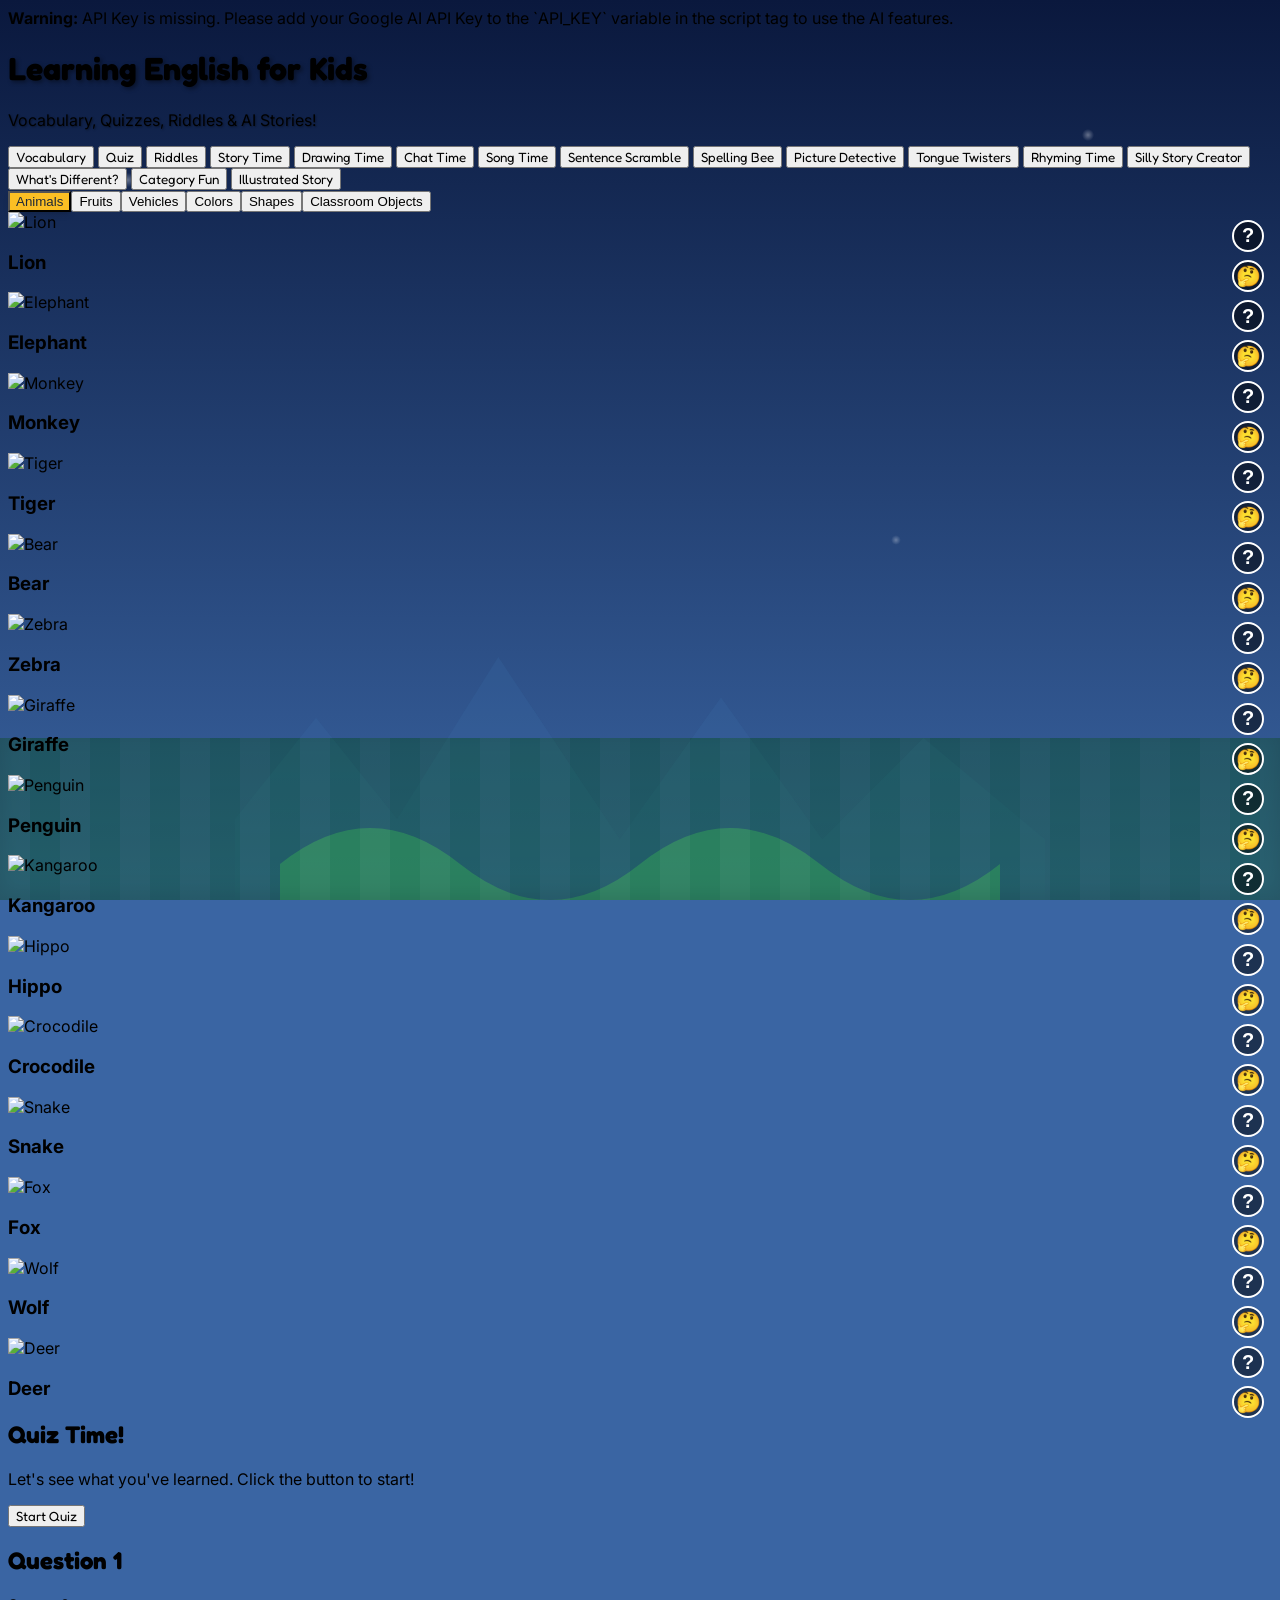
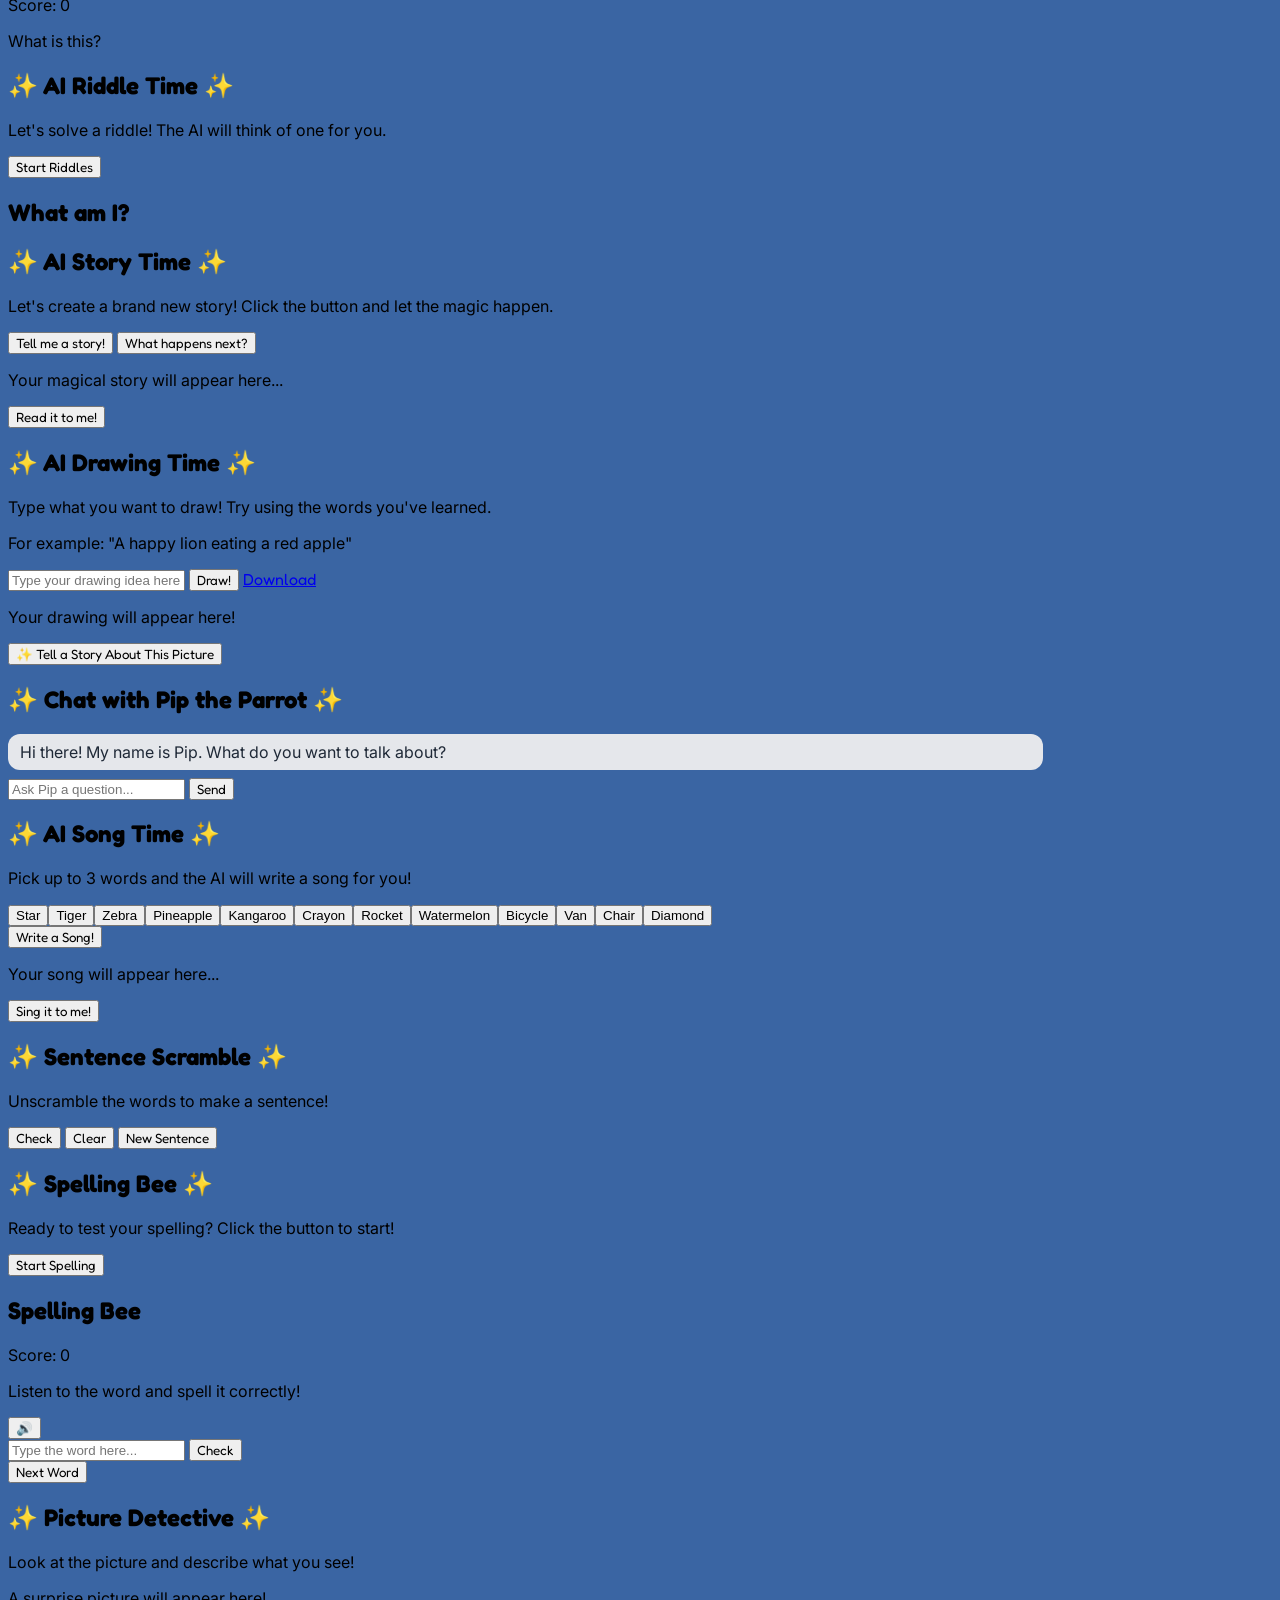
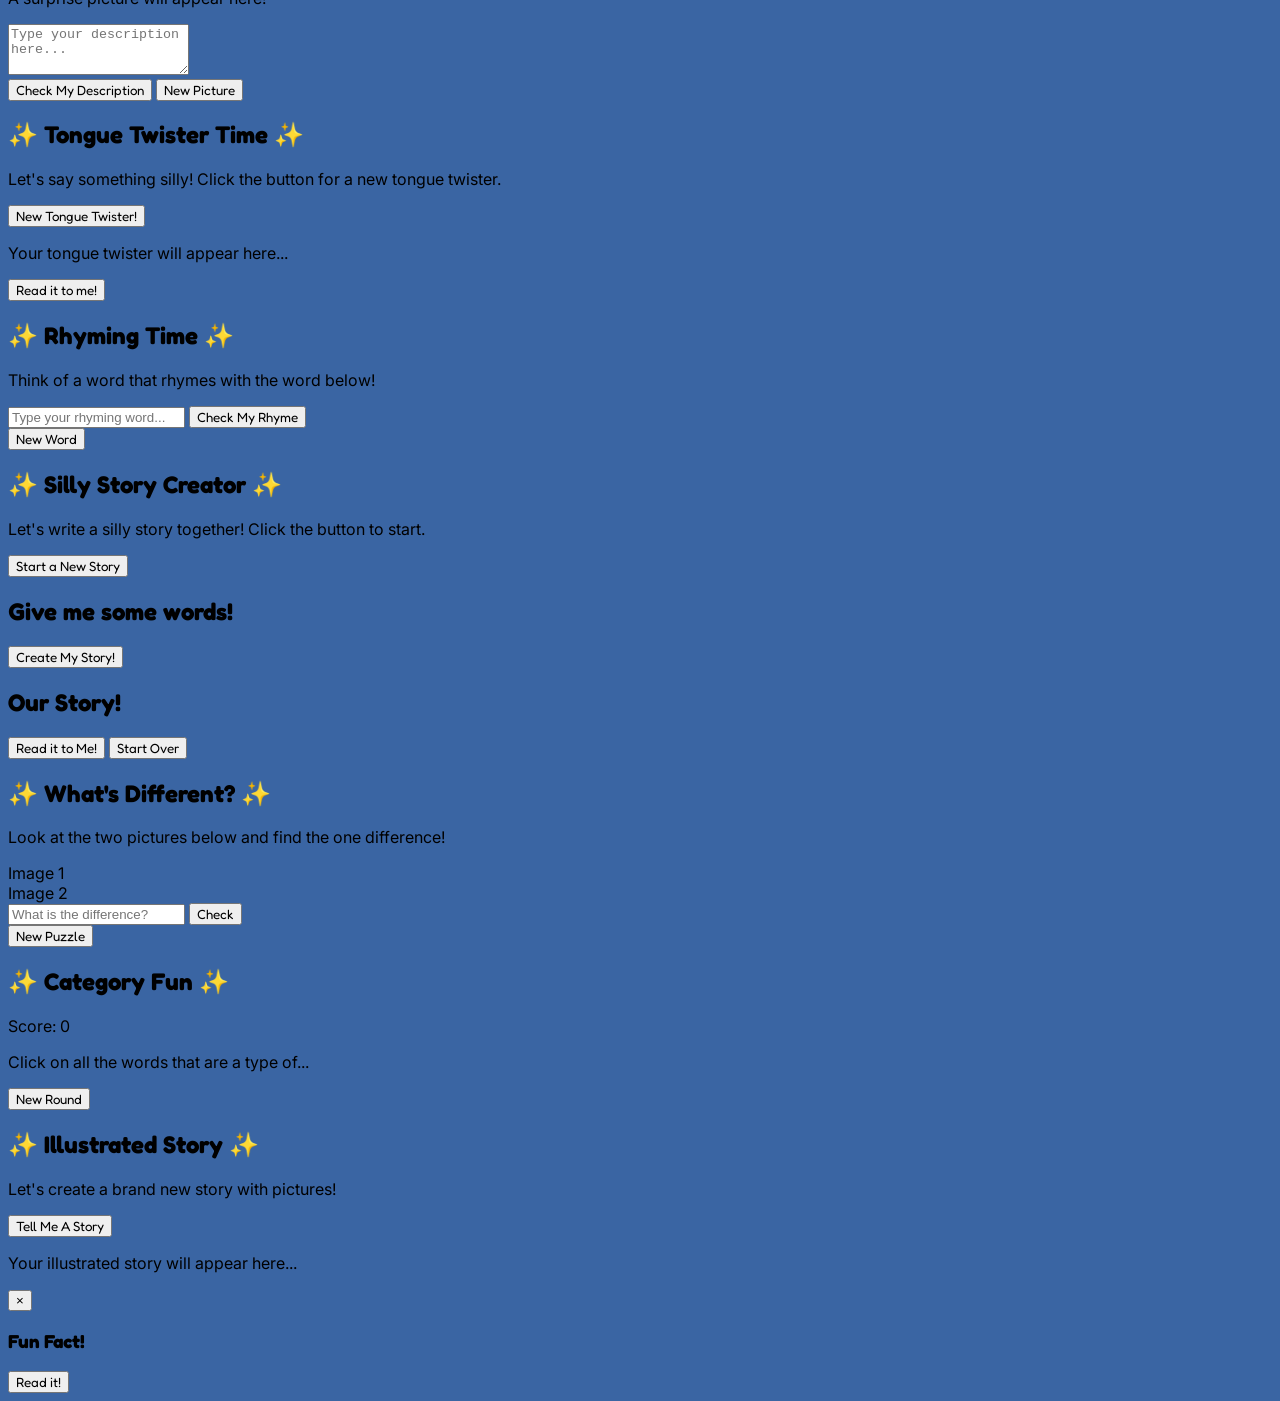
==== commit 1156f1a0: "initial commit ~~" ====
--- a/index.html
+++ b/index.html
@@ -185,14 +185,17 @@
             border: 2px solid white;
             transition: background-color 0.2s;
         }
+
         .info-button:hover {
             background-color: rgba(0, 0, 0, 0.8);
         }
+
         .fun-fact-button {
             position: absolute;
             top: 8px;
             right: 8px;
         }
+
         .what-is-it-button {
             position: absolute;
             top: 48px;
@@ -282,6 +285,8 @@
             <button id="show-rhyming-btn" class="font-fredoka text-xl bg-amber-500 hover:bg-amber-600 text-white py-3 px-8 rounded-full shadow-lg transform hover:scale-105 transition-transform duration-300">Rhyming Time</button>
             <button id="show-story-creator-btn" class="font-fredoka text-xl bg-fuchsia-500 hover:bg-fuchsia-600 text-white py-3 px-8 rounded-full shadow-lg transform hover:scale-105 transition-transform duration-300">Silly Story Creator</button>
             <button id="show-whats-different-btn" class="font-fredoka text-xl bg-blue-500 hover:bg-blue-600 text-white py-3 px-8 rounded-full shadow-lg transform hover:scale-105 transition-transform duration-300">What's Different?</button>
+            <button id="show-category-fun-btn" class="font-fredoka text-xl bg-emerald-500 hover:bg-emerald-600 text-white py-3 px-8 rounded-full shadow-lg transform hover:scale-105 transition-transform duration-300">Category Fun</button>
+            <button id="show-illustrated-story-btn" class="font-fredoka text-xl bg-rose-500 hover:bg-rose-600 text-white py-3 px-8 rounded-full shadow-lg transform hover:scale-105 transition-transform duration-300">Illustrated Story</button>
         </nav>
 
         <!-- Vocabulary Section -->
@@ -362,7 +367,7 @@
                 <div id="drawing-output" class="bg-white p-4 rounded-lg shadow-inner min-h-[300px] flex items-center justify-center">
                     <p class="text-gray-500">Your drawing will appear here!</p>
                 </div>
-                 <div class="text-center mt-4">
+                <div class="text-center mt-4">
                     <button id="story-from-drawing-btn" class="hidden font-fredoka text-xl bg-fuchsia-500 hover:bg-fuchsia-600 text-white py-3 px-8 rounded-full shadow-lg transform hover:scale-105 transition-transform duration-300">✨ Tell a Story About This Picture</button>
                 </div>
             </div>
@@ -508,20 +513,20 @@
                     </div>
                 </div>
                 <div id="story-creator-inputs" class="hidden">
-                     <h2 class="text-3xl font-bold text-center text-gray-800 mb-4 font-fredoka">Give me some words!</h2>
-                     <div id="story-creator-fields" class="grid grid-cols-1 md:grid-cols-2 gap-4 mb-6"></div>
-                     <div class="text-center">
-                        <button id="story-creator-generate-btn" class="font-fredoka text-2xl bg-green-500 hover:bg-green-600 text-white py-4 px-10 rounded-full shadow-lg">Create My Story!</button>
-                     </div>
-                </div>
-                 <div id="story-creator-output" class="hidden">
+                    <h2 class="text-3xl font-bold text-center text-gray-800 mb-4 font-fredoka">Give me some words!</h2>
+                    <div id="story-creator-fields" class="grid grid-cols-1 md:grid-cols-2 gap-4 mb-6"></div>
+                    <div class="text-center">
+                        <button id="story-creator-generate-btn" class="font-fredoka text-xl bg-green-500 hover:bg-green-600 text-white py-4 px-10 rounded-full shadow-lg">Create My Story!</button>
+                    </div>
+                </div>
+                <div id="story-creator-output" class="hidden">
                     <h2 class="text-3xl font-bold text-center text-gray-800 mb-4 font-fredoka">Our Story!</h2>
                     <div id="story-creator-result" class="bg-white p-6 rounded-lg shadow-inner min-h-[200px] text-gray-700 leading-relaxed"></div>
-                     <div class="text-center mt-6 flex justify-center gap-4">
+                    <div class="text-center mt-6 flex justify-center gap-4">
                         <button id="story-creator-read-btn" class="font-fredoka text-xl bg-orange-500 hover:bg-orange-600 text-white py-3 px-8 rounded-full shadow-lg">Read it to Me!</button>
                         <button id="story-creator-new-btn" class="font-fredoka text-xl bg-fuchsia-500 hover:bg-fuchsia-600 text-white py-3 px-8 rounded-full shadow-lg">Start Over</button>
-                     </div>
-                     <div id="story-creator-audio-player" class="mt-4"></div>
+                    </div>
+                    <div id="story-creator-audio-player" class="mt-4"></div>
                 </div>
             </div>
         </section>
@@ -546,7 +551,34 @@
             </div>
         </section>
 
-
+        <!-- NEW: Category Fun Section -->
+        <section id="category-fun-section" class="hidden">
+            <div class="bg-white/80 backdrop-blur-sm rounded-2xl shadow-xl p-6 md:p-8 max-w-4xl mx-auto">
+                <div class="flex justify-between items-center mb-4">
+                    <h2 class="text-3xl font-bold text-gray-800 font-fredoka">✨ Category Fun ✨</h2>
+                    <div class="text-xl font-bold bg-blue-500 text-white px-4 py-2 rounded-lg shadow-md">Score: <span id="category-fun-score">0</span></div>
+                </div>
+                <p class="text-center text-gray-600 mb-2">Click on all the words that are a type of...</p>
+                <div id="category-fun-category" class="text-center text-4xl font-bold text-emerald-600 mb-6 min-h-[50px]"></div>
+                <div id="category-fun-words" class="flex justify-center flex-wrap gap-4 mb-6"></div>
+                <div class="text-center mt-6">
+                    <button id="category-fun-new-btn" class="font-fredoka text-xl bg-green-500 hover:bg-green-600 text-white py-3 px-8 rounded-full shadow-lg">New Round</button>
+                </div>
+            </div>
+        </section>
+
+        <section id="illustrated-story-section" class="hidden">
+            <div class="bg-white/80 backdrop-blur-sm rounded-2xl shadow-xl p-6 md:p-8 max-w-4xl mx-auto">
+                <h2 class="text-3xl font-bold text-center text-gray-800 mb-4 font-fredoka">✨ Illustrated Story ✨</h2>
+                <p class="text-center text-gray-600 mb-6">Let's create a brand new story with pictures!</p>
+                <div class="text-center mb-6">
+                    <button id="generate-illustrated-story-btn" class="font-fredoka text-2xl bg-rose-500 hover:bg-rose-600 text-white py-4 px-10 rounded-full shadow-lg transform hover:scale-105 transition-transform duration-300">Tell Me A Story</button>
+                </div>
+                <div id="illustrated-story-output" class="bg-white p-6 rounded-lg shadow-inner min-h-[300px] text-gray-700 leading-relaxed space-y-4">
+                    <p class="text-gray-500">Your illustrated story will appear here...</p>
+                </div>
+            </div>
+        </section>
     </div>
 </div>
 
@@ -584,7 +616,7 @@
 
         async function loadVocabulary() {
             try {
-                const response = await fetch('vocabulary.json');
+                const response = await fetch('https://pysty1995.github.io/vocabulary.json');
                 vocabulary = await response.json();
                 allItems = [].concat(...Object.values(vocabulary));
                 // Once data is loaded, initialize the app
@@ -611,6 +643,7 @@
         const pictureDetectiveSection = document.getElementById('picture-detective-section');
         const tongueTwisterSection = document.getElementById('tongue-twister-section');
         const rhymingSection = document.getElementById('rhyming-section');
+        const rhymingFeedback = document.getElementById('rhyming-feedback');
         const storyCreatorSection = document.getElementById('story-creator-section');
         const whatsDifferentSection = document.getElementById('whats-different-section');
         const showVocabBtn = document.getElementById('show-vocab-btn');
@@ -698,7 +731,6 @@
         const rhymingWordDisplay = document.getElementById('rhyming-word-display');
         const rhymingInput = document.getElementById('rhyming-input');
         const rhymingCheckBtn = document.getElementById('rhyming-check-btn');
-        const rhymingFeedback = document.getElementById('rhyming-feedback');
         const rhymingNewBtn = document.getElementById('rhyming-new-btn');
         const storyCreatorStart = document.getElementById('story-creator-start');
         const storyCreatorStartBtn = document.getElementById('story-creator-start-btn');
@@ -715,18 +747,19 @@
         const whatsDifferentCheckBtn = document.getElementById('whats-different-check-btn');
         const whatsDifferentFeedback = document.getElementById('whats-different-feedback');
         const whatsDifferentNewBtn = document.getElementById('whats-different-new-btn');
-
+        const showCategoryFunBtn = document.getElementById('show-category-fun-btn');
 
         let quizState = {questions: [], currentQuestionIndex: 0, score: 0, isAnswered: false};
-        let storyState = { currentStory: '' };
+        let storyState = {currentStory: ''};
         let riddleState = {isAnswered: false};
         let sentenceState = {correctSentence: '', userSentence: []};
         let spellingState = {currentWord: '', score: 0};
         let detectiveState = {originalPrompt: ''};
         let drawingState = {lastImageBase64: ''};
         let rhymingState = {currentWord: ''};
+        let rhymingGameStarted = false;
         let storyCreatorState = {wordTypes: [], userWords: {}};
-        let whatsDifferentState = { image1: '', image2: ''};
+        let whatsDifferentState = {image1: '', image2: ''};
         let chatHistory = [];
 
         let sentenceGameStarted = false;
@@ -801,11 +834,6 @@
         function showTongueTwister() {
             hideAllSections();
             tongueTwisterSection.classList.remove('hidden');
-        }
-
-        function showRhymingTime() {
-            hideAllSections();
-            rhymingSection.classList.remove('hidden');
         }
 
         function showStoryCreator() {
@@ -916,7 +944,9 @@
 
                 if (audioData && mimeType && mimeType.startsWith("audio/")) {
                     const rateMatch = mimeType.match(/rate=(\d+)/);
-                    if (!rateMatch) { throw new Error("Sample rate not found in MIME type."); }
+                    if (!rateMatch) {
+                        throw new Error("Sample rate not found in MIME type.");
+                    }
                     const sampleRate = parseInt(rateMatch[1], 10);
                     const pcmData = base64ToArrayBuffer(audioData);
                     const pcm16 = new Int16Array(pcmData);
@@ -941,8 +971,12 @@
             if (audioUrl) {
                 const audio = new Audio(audioUrl);
                 audio.play();
-                audio.onended = () => { isSpeaking = false; };
-                audio.onerror = () => { isSpeaking = false; };
+                audio.onended = () => {
+                    isSpeaking = false;
+                };
+                audio.onerror = () => {
+                    isSpeaking = false;
+                };
             } else {
                 isSpeaking = false;
             }
@@ -951,7 +985,7 @@
         async function readAloud(text, button, playerContainer) {
             if (button && button.disabled) return;
             let originalContent;
-            if(button){
+            if (button) {
                 originalContent = button.innerHTML;
                 button.disabled = true;
                 button.innerHTML = '<div class="loader" style="width:16px;height:16px;border-width:2px;display:inline-block;margin:0;"></div>';
@@ -965,14 +999,14 @@
                 if (playerContainer) playerContainer.appendChild(audio);
                 audio.play();
                 audio.onended = () => {
-                    if(button){
+                    if (button) {
                         button.disabled = false;
                         button.innerHTML = originalContent;
                     }
                 };
             } else {
                 if (playerContainer) playerContainer.innerHTML = '<p class="text-red-500 text-sm">Could not generate audio.</p>';
-                if(button){
+                if (button) {
                     button.disabled = false;
                     button.innerHTML = originalContent;
                 }
@@ -1039,7 +1073,7 @@
         async function generateImage(prompt) {
             const payload = {
                 contents: [{
-                    parts: [{ text: prompt }]
+                    parts: [{text: prompt}]
                 }],
                 generationConfig: {
                     responseModalities: ['TEXT', 'IMAGE']
@@ -1068,7 +1102,7 @@
                 const payload = {
                     contents: [...chatHistory],
                     system_instruction: {
-                        parts: [{ text: systemPrompt }]
+                        parts: [{text: systemPrompt}]
                     }
                 };
                 const apiUrl = `https://generativelanguage.googleapis.com/v1beta/models/gemini-2.5-flash-preview-05-20:generateContent?key=${API_KEY}`;
@@ -1704,7 +1738,7 @@
             whatsDifferentCheckBtn.disabled = true;
             whatsDifferentInput.value = '';
             whatsDifferentFeedback.innerHTML = '';
-            whatsDifferentImages.innerHTML = '<div class="loader"></div><p class="ml-4 text-gray-500">Creating a puzzle...</p>';
+            whatsDifferentImages.innerHTML = '<div class="col-span-2 flex flex-col items-center justify-center"><div class="loader"></div><p class="mt-4 text-gray-500">Creating a puzzle...</p></div>';
 
             try {
                 const prompt = `Describe a simple cartoon scene for a child in one sentence. Then, describe a very subtle, single difference for that scene. Return the response as a JSON object with two keys: "original" and "modified". For example: {"original": "A yellow cat wearing a blue hat.", "modified": "A yellow cat wearing a red hat."}`;
@@ -1753,9 +1787,9 @@
                 const payload = {
                     contents: [{
                         parts: [
-                            { text: prompt },
-                            { inline_data: { mime_type: "image/png", data: whatsDifferentState.image1 } },
-                            { inline_data: { mime_type: "image/png", data: whatsDifferentState.image2 } }
+                            {text: prompt},
+                            {inline_data: {mime_type: "image/png", data: whatsDifferentState.image1}},
+                            {inline_data: {mime_type: "image/png", data: whatsDifferentState.image2}}
                         ]
                     }]
                 };
@@ -1775,7 +1809,216 @@
             }
         }
 
-        // --- INITIALIZATION & EVENT LISTENERS ---
+        // --- Add these with your other element variables ---
+        const categoryFunSection = document.getElementById('category-fun-section');
+        const categoryFunCategory = document.getElementById('category-fun-category');
+        const categoryFunWords = document.getElementById('category-fun-words');
+        const categoryFunScoreEl = document.getElementById('category-fun-score');
+        const categoryFunNewBtn = document.getElementById('category-fun-new-btn');
+
+        let categoryFunState = {
+            category: '',
+            correctWords: [],
+            allWords: [],
+            score: 0,
+            isAnswered: {}
+        };
+        let categoryGameStarted = false;
+
+        // --- Add this new function with your other "show" functions ---
+        function showCategoryFun() {
+            hideAllSections();
+            categoryFunSection.classList.remove('hidden');
+            if (!categoryGameStarted) {
+                startCategoryFunGame();
+                categoryGameStarted = true;
+            }
+        }
+
+        async function startCategoryFunGame() {
+            categoryFunNewBtn.disabled = true;
+            categoryFunCategory.innerHTML = '';
+            categoryFunWords.innerHTML = '<div class="loader"></div><p class="ml-4 text-gray-500">Thinking of a new challenge...</p>';
+            categoryFunState.score = 0;
+            categoryFunScoreEl.textContent = 0;
+            categoryFunState.isAnswered = {};
+
+            try {
+                const categoryKeys = Object.keys(vocabulary);
+                const randomCategory = categoryKeys[Math.floor(Math.random() * categoryKeys.length)];
+                categoryFunState.category = randomCategory;
+                categoryFunCategory.textContent = randomCategory;
+
+                const prompt = `From the category "${randomCategory}", give me 5 random words. Also give me 5 random words that are NOT in that category. Return a single JSON object with two keys: "correct" and "incorrect", each containing an array of 5 strings.`;
+
+                const payload = {contents: [{role: "user", parts: [{text: prompt}]}]};
+                const apiUrl = `https://generativelanguage.googleapis.com/v1beta/models/gemini-2.5-flash-preview-05-20:generateContent?key=${API_KEY}`;
+                const result = await callGeminiApi(apiUrl, payload);
+
+                if (result.candidates && result.candidates[0].content.parts[0].text) {
+                    const rawJson = result.candidates[0].content.parts[0].text.replace(/```json\n|```/g, '').trim();
+                    const data = JSON.parse(rawJson);
+
+                    categoryFunState.correctWords = data.correct;
+                    categoryFunState.allWords = shuffleArray([...data.correct, ...data.incorrect]);
+
+                    categoryFunWords.innerHTML = '';
+                    categoryFunState.allWords.forEach(word => {
+                        const btn = document.createElement('button');
+                        btn.textContent = word;
+                        btn.className = 'font-semibold text-lg bg-white hover:bg-emerald-100 text-gray-800 p-3 rounded-xl shadow-md transition-all duration-200';
+                        btn.onclick = () => checkCategoryAnswer(word, btn);
+                        categoryFunWords.appendChild(btn);
+                    });
+                } else {
+                    throw new Error("Could not generate category words.");
+                }
+            } catch (error) {
+                console.error("Failed to start Category Fun game:", error);
+                categoryFunWords.innerHTML = '<p class="text-red-500">Could not create a game. Please try again!</p>';
+            } finally {
+                categoryFunNewBtn.disabled = false;
+            }
+        }
+
+        function checkCategoryAnswer(word, button) {
+            if (categoryFunState.isAnswered[word]) return;
+            categoryFunState.isAnswered[word] = true;
+
+            if (categoryFunState.correctWords.includes(word)) {
+                button.classList.add('correct');
+                categoryFunState.score++;
+                speak('Correct!');
+            } else {
+                button.classList.add('incorrect');
+                categoryFunState.score--;
+                speak('Nope!');
+            }
+            categoryFunScoreEl.textContent = categoryFunState.score;
+        }
+
+        function showRhymingTime() {
+            hideAllSections();
+            rhymingSection.classList.remove('hidden');
+            if (!rhymingGameStarted) {
+                startRhymingGame();
+                rhymingGameStarted = true;
+            }
+        }
+
+        // --- Rhyming Logic ---
+        async function startRhymingGame() {
+            rhymingNewBtn.disabled = true;
+            rhymingCheckBtn.disabled = true;
+            rhymingInput.value = '';
+            rhymingFeedback.innerHTML = '';
+            rhymingWordDisplay.innerHTML = '<div class="loader"></div>';
+
+            try {
+                const randomWord = allItems[Math.floor(Math.random() * allItems.length)].name;
+                rhymingState.currentWord = randomWord;
+                rhymingWordDisplay.textContent = randomWord;
+            } catch (error) {
+                console.error("Failed to start rhyming game:", error);
+                rhymingWordDisplay.textContent = 'Error!';
+            } finally {
+                rhymingNewBtn.disabled = false;
+                rhymingCheckBtn.disabled = false;
+            }
+        }
+
+        async function checkRhyme() {
+            const userWord = rhymingInput.value.trim();
+            if (!userWord) {
+                alert("Please type a word that rhymes!");
+                return;
+            }
+
+            rhymingCheckBtn.disabled = true;
+            rhymingFeedback.innerHTML = '<div class="loader inline-block"></div> Thinking...';
+
+            try {
+                const prompt = `Does the word "${userWord}" rhyme with "${rhymingState.currentWord}"? Respond with a short, cheerful, and encouraging message for a child. If it's a good rhyme, say so. If not, gently say it doesn't rhyme.`;
+                const payload = {contents: [{role: "user", parts: [{text: prompt}]}]};
+                const apiUrl = `https://generativelanguage.googleapis.com/v1beta/models/gemini-2.5-flash-preview-05-20:generateContent?key=${API_KEY}`;
+                const result = await callGeminiApi(apiUrl, payload);
+
+                if (result.candidates && result.candidates[0].content.parts[0].text) {
+                    rhymingFeedback.textContent = result.candidates[0].content.parts[0].text;
+                } else {
+                    throw new Error("Could not get rhyming feedback.");
+                }
+            } catch (error) {
+                console.error("Failed to check rhyme:", error);
+                rhymingFeedback.textContent = 'I am not sure! Try again.';
+            } finally {
+                rhymingCheckBtn.disabled = false;
+            }
+        }
+
+        const illustratedStorySection = document.getElementById('illustrated-story-section');
+        const generateIllustratedStoryBtn = document.getElementById('generate-illustrated-story-btn');
+        const illustratedStoryOutput = document.getElementById('illustrated-story-output');
+        const showIllustratedStoryBtn = document.getElementById('show-illustrated-story-btn');
+
+        // --- Add this new "show" function with the others ---
+        function showIllustratedStory() {
+            hideAllSections();
+            illustratedStorySection.classList.remove('hidden');
+        }
+
+        // --- Add this new game function with your other game logic ---
+        async function generateIllustratedStory() {
+            generateIllustratedStoryBtn.disabled = true;
+            generateIllustratedStoryBtn.innerHTML = 'Thinking... <div class="loader"></div>';
+            illustratedStoryOutput.innerHTML = '<div class="flex flex-col items-center justify-center"><div class="loader" style="width:48px; height:48px; border-width: 6px;"></div><p class="mt-4 text-gray-500">Our AI storyteller is dreaming up a tale with pictures...</p></div>';
+
+            try {
+                const prompt = `Write a short, simple, and fun story for a 5-year-old child. The story should be 3 paragraphs long. After each paragraph, insert an image description in the format [IMAGE: a simple description of a cute cartoon drawing]. For example: [IMAGE: a happy sun shining over a green hill].`;
+
+                const payload = { contents: [{ role: "user", parts: [{ text: prompt }] }] };
+                const apiUrl = `https://generativelanguage.googleapis.com/v1beta/models/gemini-2.5-flash-preview-05-20:generateContent?key=${API_KEY}`;
+                const result = await callGeminiApi(apiUrl, payload);
+
+                if (result.candidates && result.candidates[0].content.parts[0].text) {
+                    const storyText = result.candidates[0].content.parts[0].text;
+                    const parts = storyText.split(/(\[IMAGE:.*?\])/g).filter(part => part.trim() !== '');
+
+                    illustratedStoryOutput.innerHTML = ''; // Clear the loading indicator
+
+                    for (const part of parts) {
+                        if (part.startsWith('[IMAGE:')) {
+                            const description = part.substring(7, part.length - 1);
+                            const imageContainer = document.createElement('div');
+                            imageContainer.className = 'flex justify-center items-center my-4';
+                            imageContainer.innerHTML = '<div class="loader"></div><p class="ml-2 text-gray-500">Drawing a picture of ' + description + '...</p>';
+                            illustratedStoryOutput.appendChild(imageContainer);
+
+                            try {
+                                const imageUrl = await generateImage(`A simple, cute, and colorful cartoon drawing for a child of: ${description}`);
+                                imageContainer.innerHTML = `<img src="${imageUrl}" class="w-full max-w-md mx-auto rounded-lg shadow-md" alt="${description}">`;
+                            } catch (imgError) {
+                                console.error("Failed to generate image:", imgError);
+                                imageContainer.innerHTML = '<p class="text-red-500 text-center">Could not draw a picture for this part of the story.</p>';
+                            }
+                        } else {
+                            const p = document.createElement('p');
+                            p.textContent = part.trim();
+                            illustratedStoryOutput.appendChild(p);
+                        }
+                    }
+                } else {
+                    throw new Error("Could not generate the story.");
+                }
+            } catch (error) {
+                console.error("Failed to generate illustrated story:", error);
+                illustratedStoryOutput.innerHTML = '<p class="text-red-500">Oops! The storyteller got a little stuck. Please try again.</p>';
+            } finally {
+                generateIllustratedStoryBtn.disabled = false;
+                generateIllustratedStoryBtn.textContent = 'Tell Me A Story';
+            }
+        }
+
         function initializeApp() {
             showVocabBtn.addEventListener('click', showVocab);
             showQuizBtn.addEventListener('click', showQuiz);
@@ -1852,8 +2095,8 @@
                     const payload = {
                         contents: [{
                             parts: [
-                                { text: prompt },
-                                { inline_data: { mime_type: "image/png", data: drawingState.lastImageBase64 } }
+                                {text: prompt},
+                                {inline_data: {mime_type: "image/png", data: drawingState.lastImageBase64}}
                             ]
                         }]
                     };
@@ -1869,7 +2112,7 @@
                     } else {
                         alert("The storyteller couldn't think of a story for this picture! Try another one.");
                     }
-                } catch(error) {
+                } catch (error) {
                     console.error("Failed to generate story from drawing:", error);
                     alert("Oops! Something went wrong while writing the story.");
                 } finally {
@@ -1896,8 +2139,27 @@
             storyCreatorReadBtn.addEventListener('click', () => readAloud(storyCreatorResult.innerText, storyCreatorReadBtn, storyCreatorAudioPlayer));
             whatsDifferentNewBtn.addEventListener('click', startWhatsDifferentGame);
             whatsDifferentCheckBtn.addEventListener('click', checkWhatsDifferentAnswer);
-
-
+            showCategoryFunBtn.addEventListener('click', () => {
+                hideAllSections();
+                document.getElementById('category-fun-section').classList.remove('hidden');
+            });
+            // Find this line in initializeApp():
+            showWhatsDifferentBtn.addEventListener('click', showWhatsDifferent);
+
+            // Add this line right after it:
+            showCategoryFunBtn.addEventListener('click', showCategoryFun);
+
+            // Also, find this line:
+            whatsDifferentNewBtn.addEventListener('click', startWhatsDifferentGame);
+
+            // Add this line right after it:
+            categoryFunNewBtn.addEventListener('click', startCategoryFunGame);
+
+            rhymingCheckBtn.addEventListener('click', checkRhyme);
+            rhymingNewBtn.addEventListener('click', startRhymingGame);
+
+            showIllustratedStoryBtn.addEventListener('click', showIllustratedStory);
+            generateIllustratedStoryBtn.addEventListener('click', generateIllustratedStory);
             // --- Initial Page Load ---
             createCategoryButtons();
             displayVocabularyForCategory('Animals');
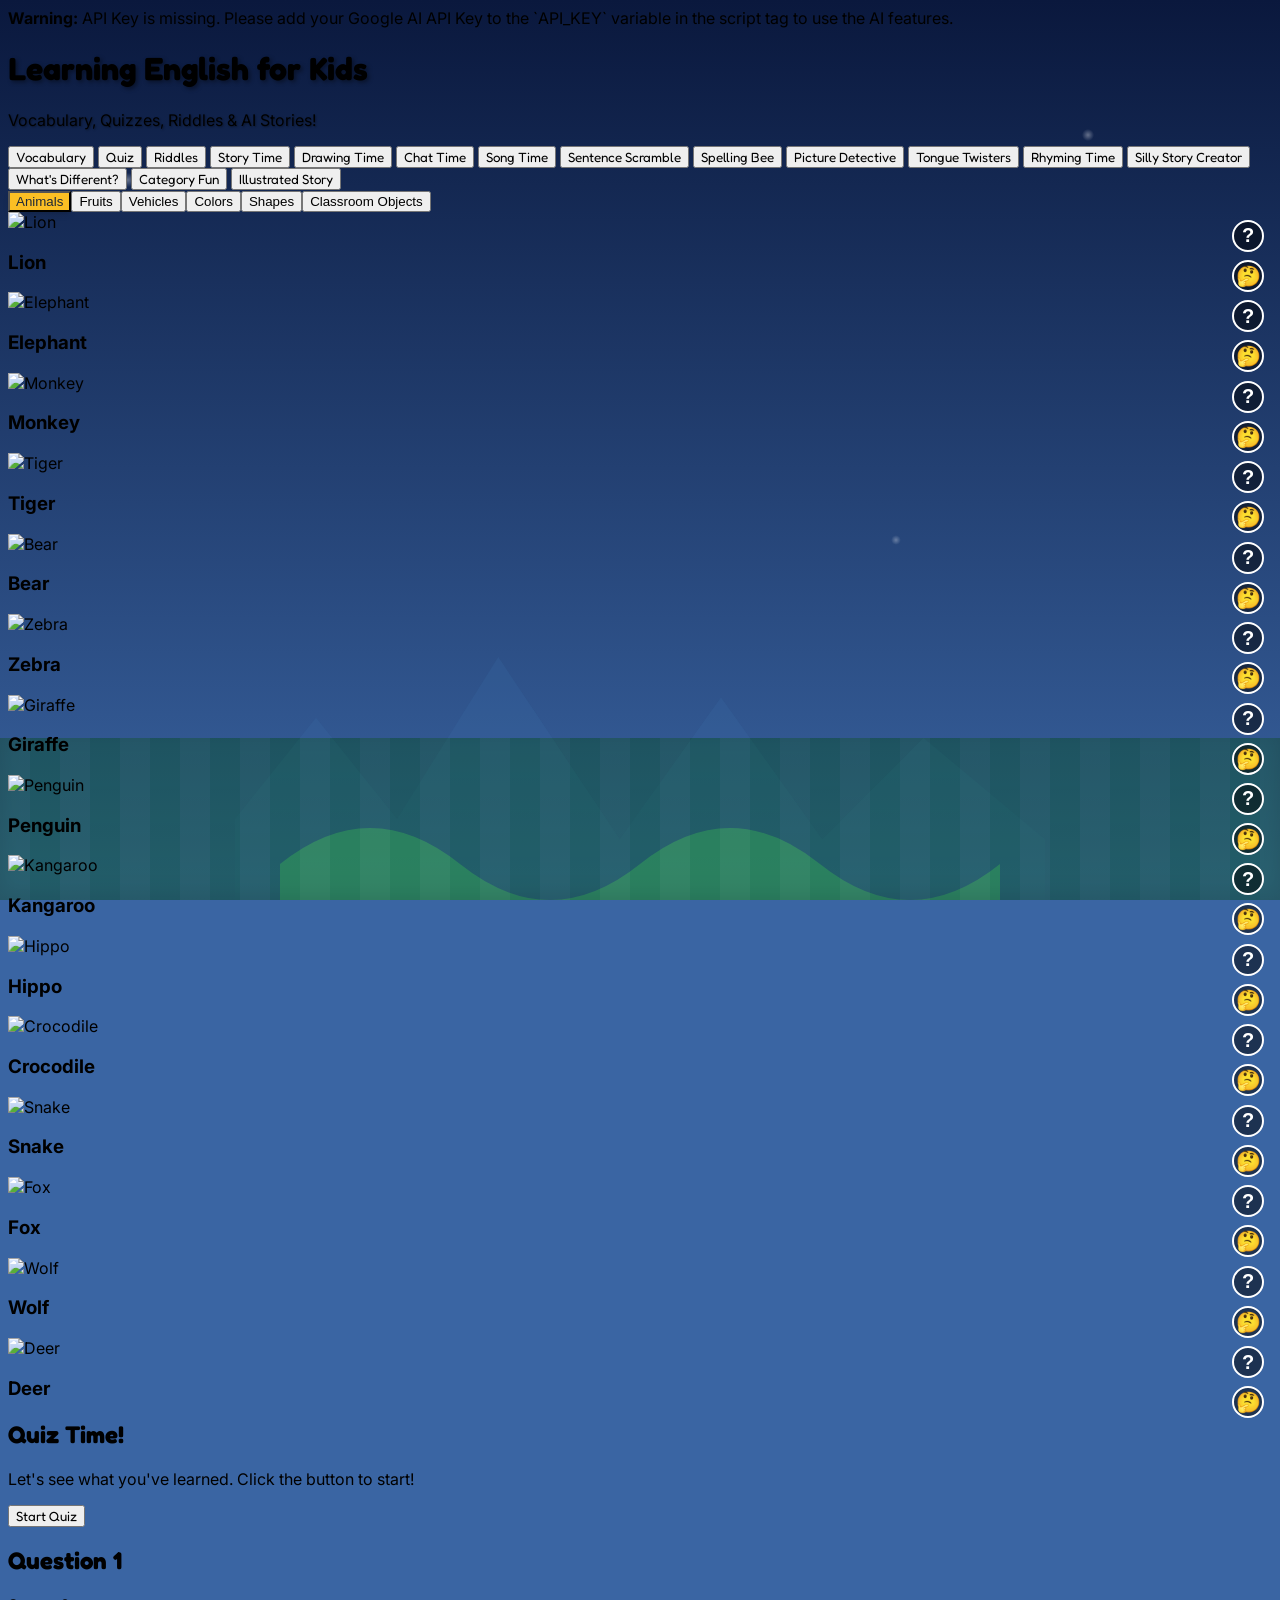
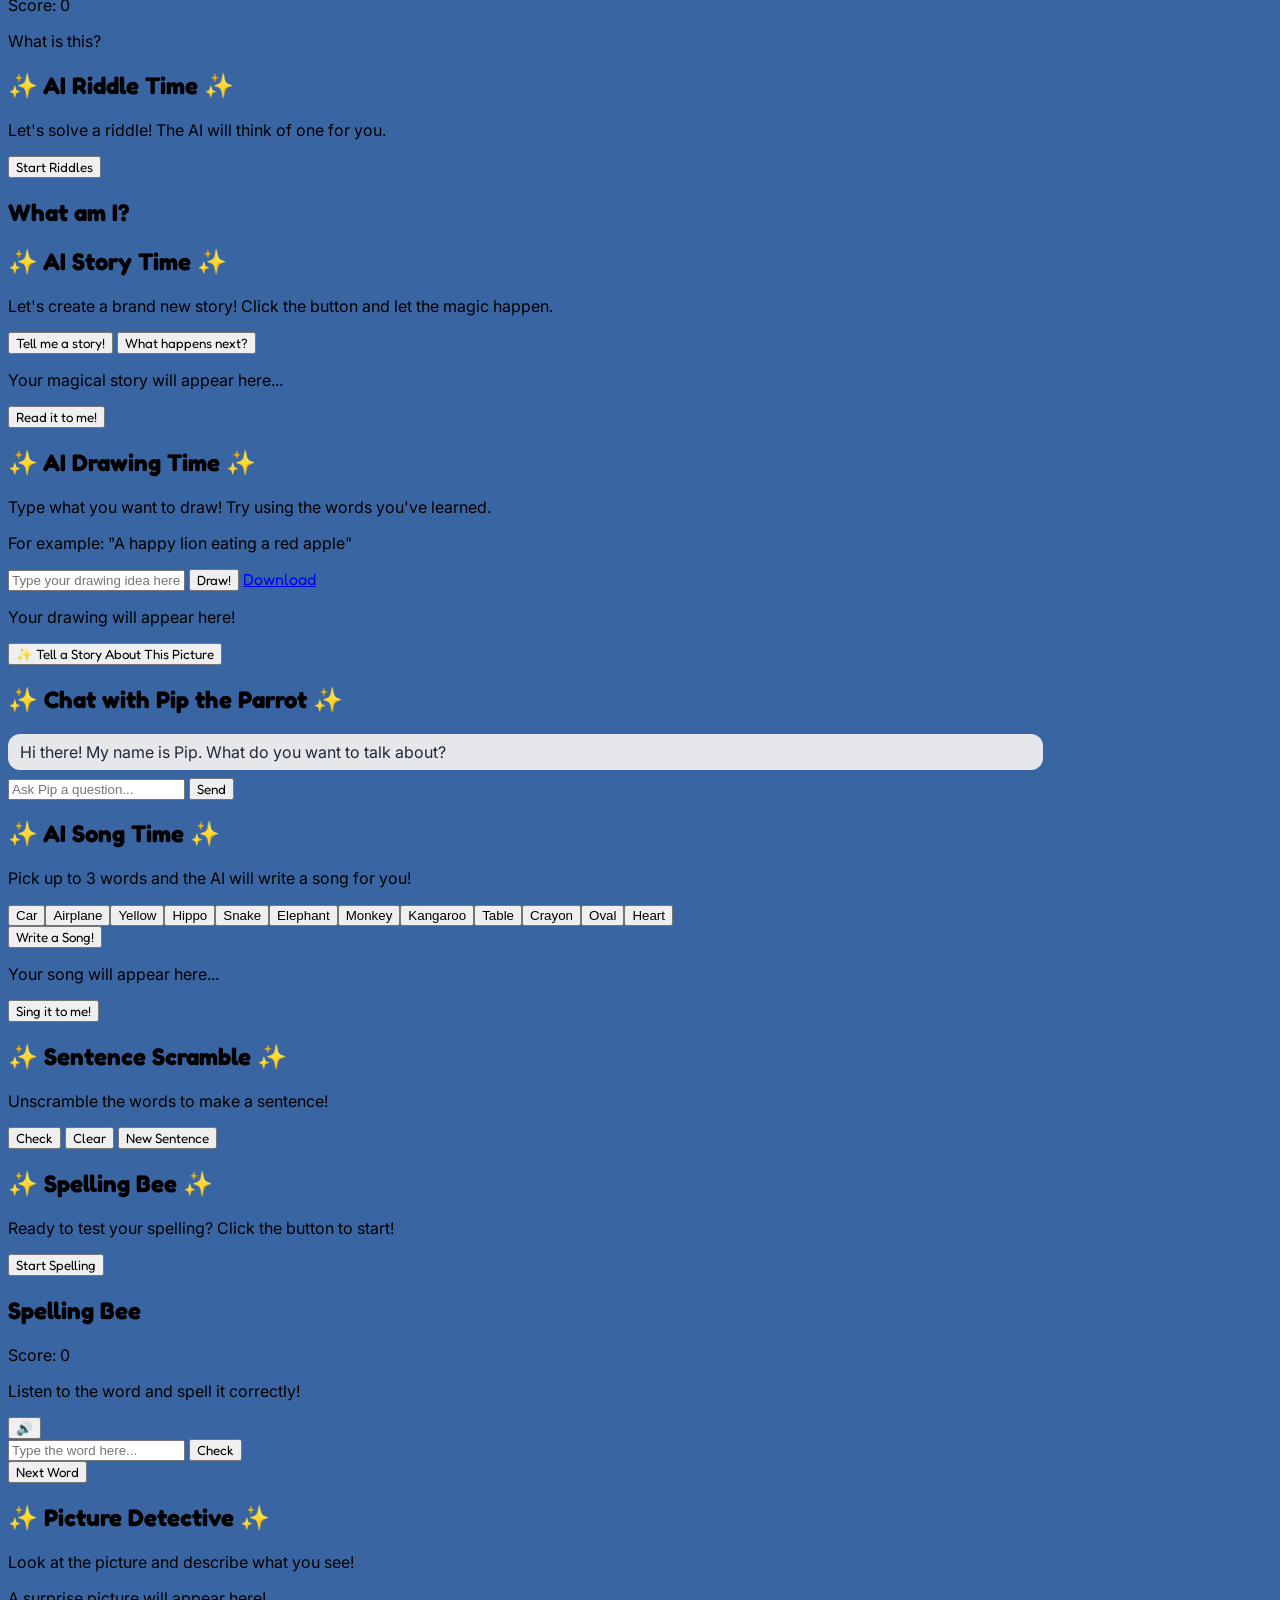
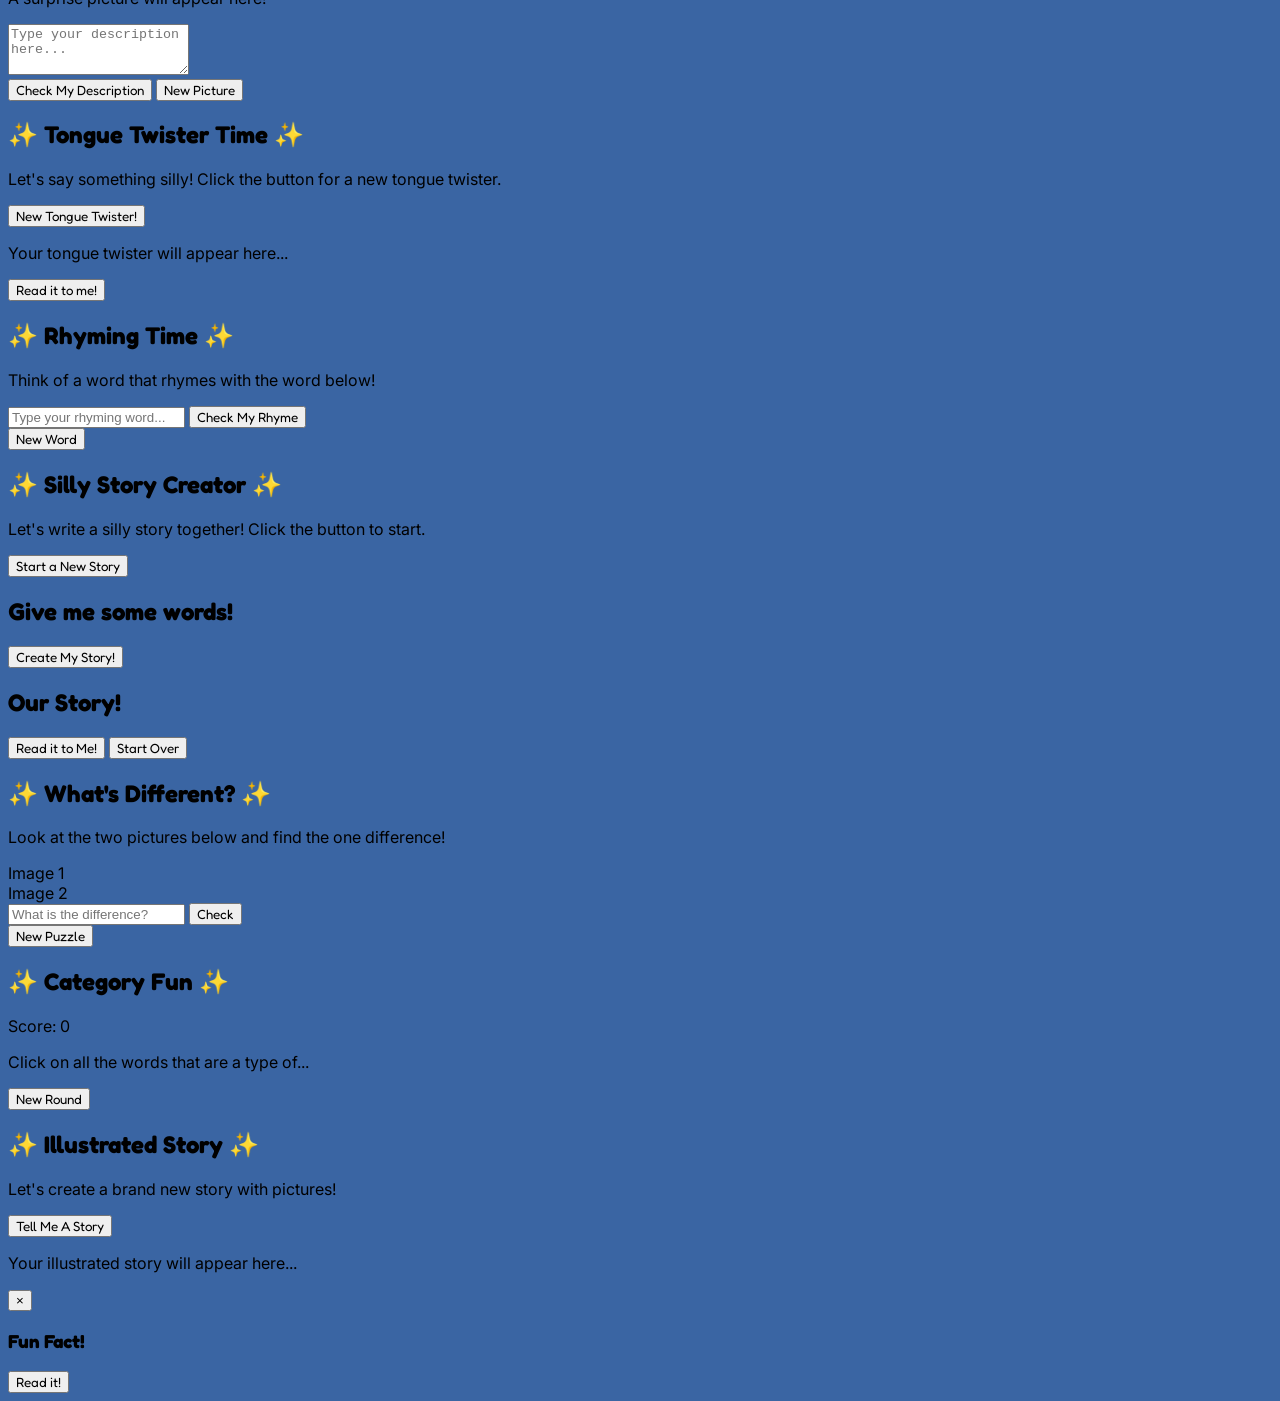
==== commit 94a2e37b: "initial commit ~~" ====
--- a/index.html
+++ b/index.html
@@ -844,6 +844,10 @@
         function showWhatsDifferent() {
             hideAllSections();
             whatsDifferentSection.classList.remove('hidden');
+            if (!whatsDifferentGameStarted) {
+                startWhatsDifferentGame();
+                whatsDifferentGameStarted = true;
+            }
         }
 
 
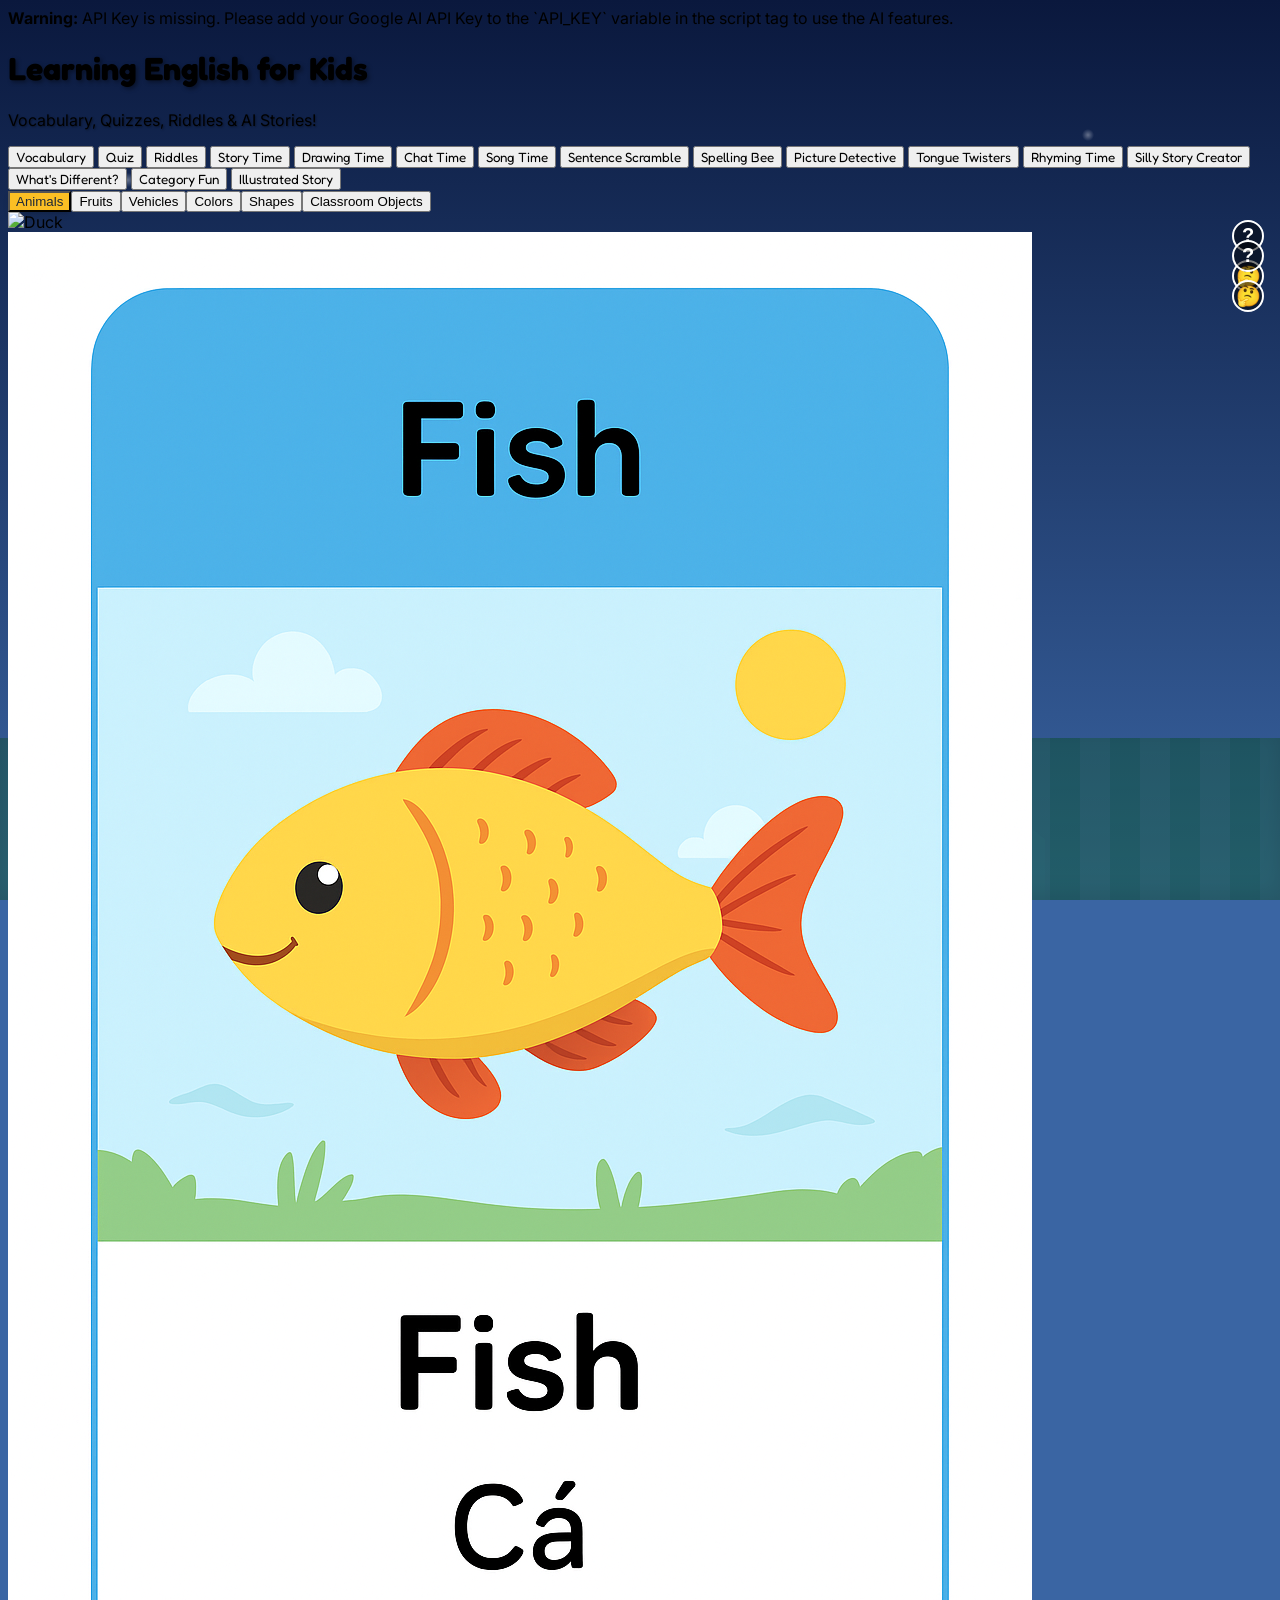
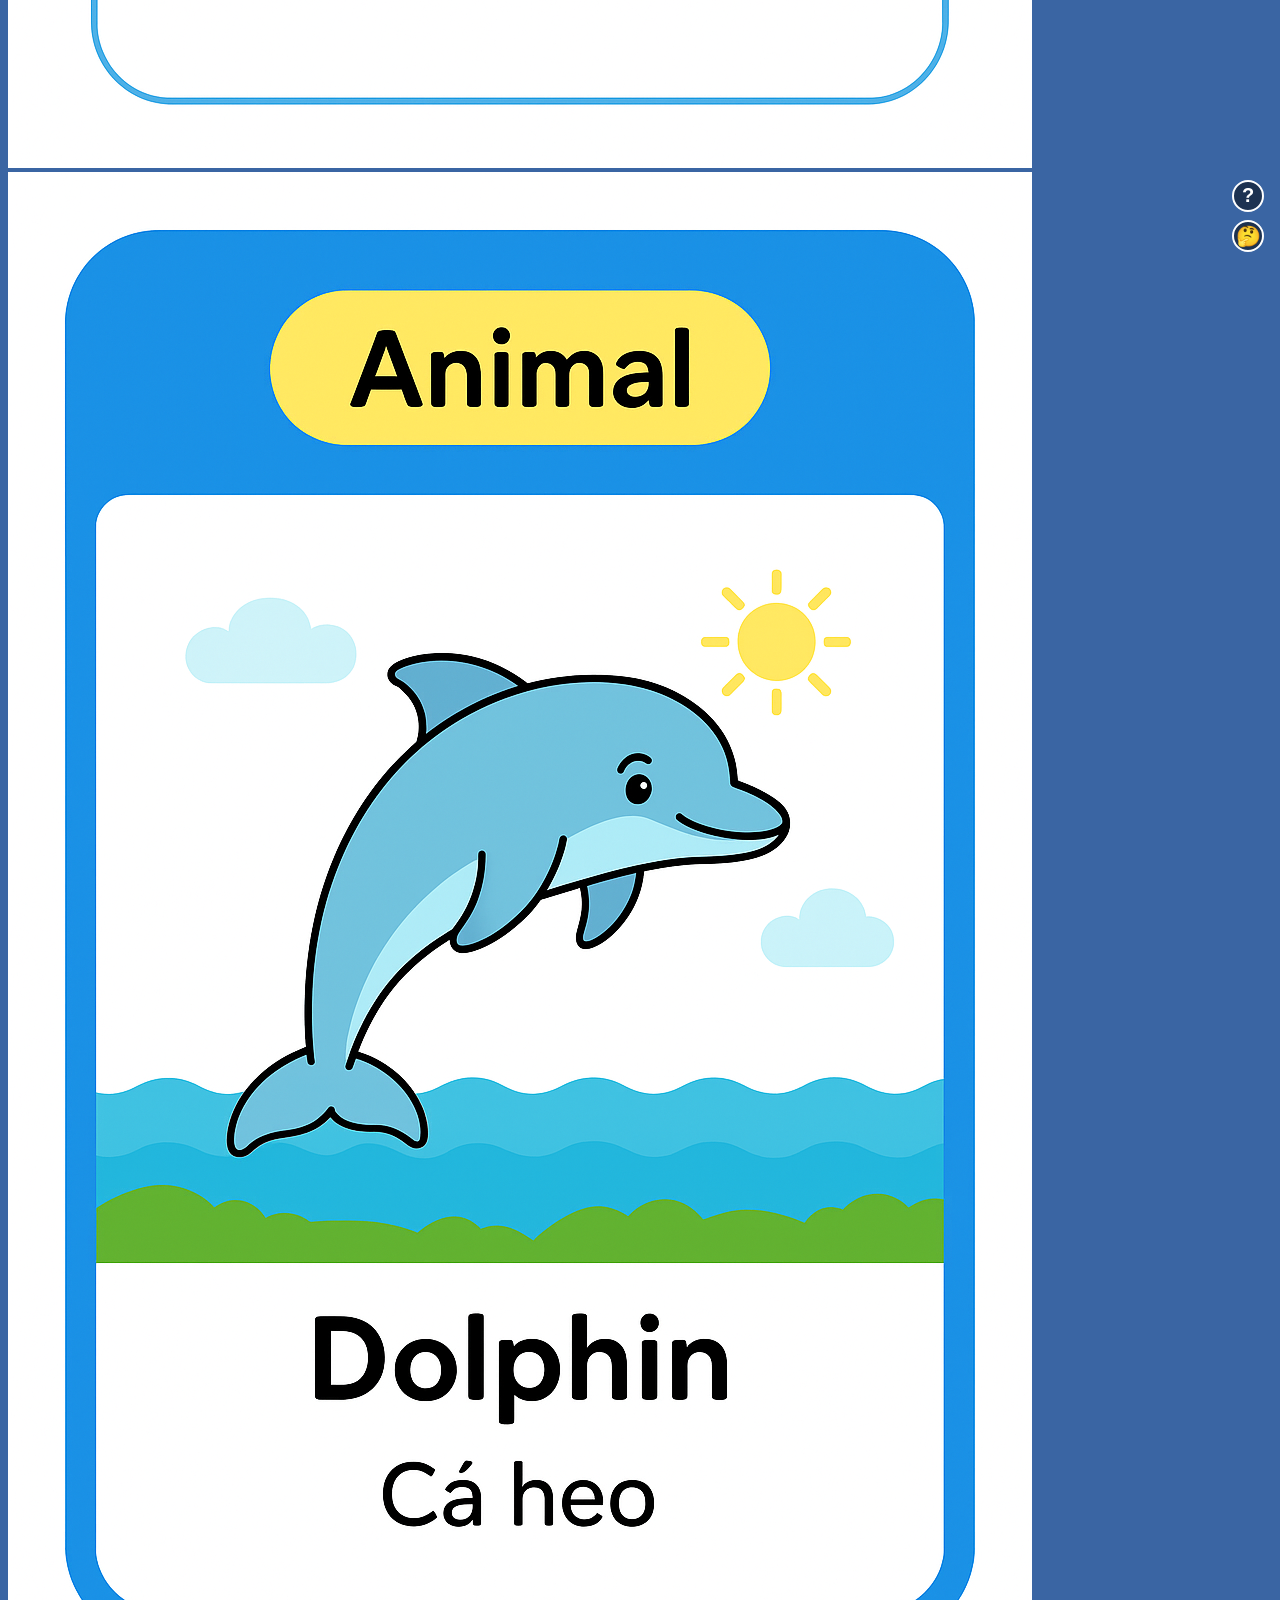
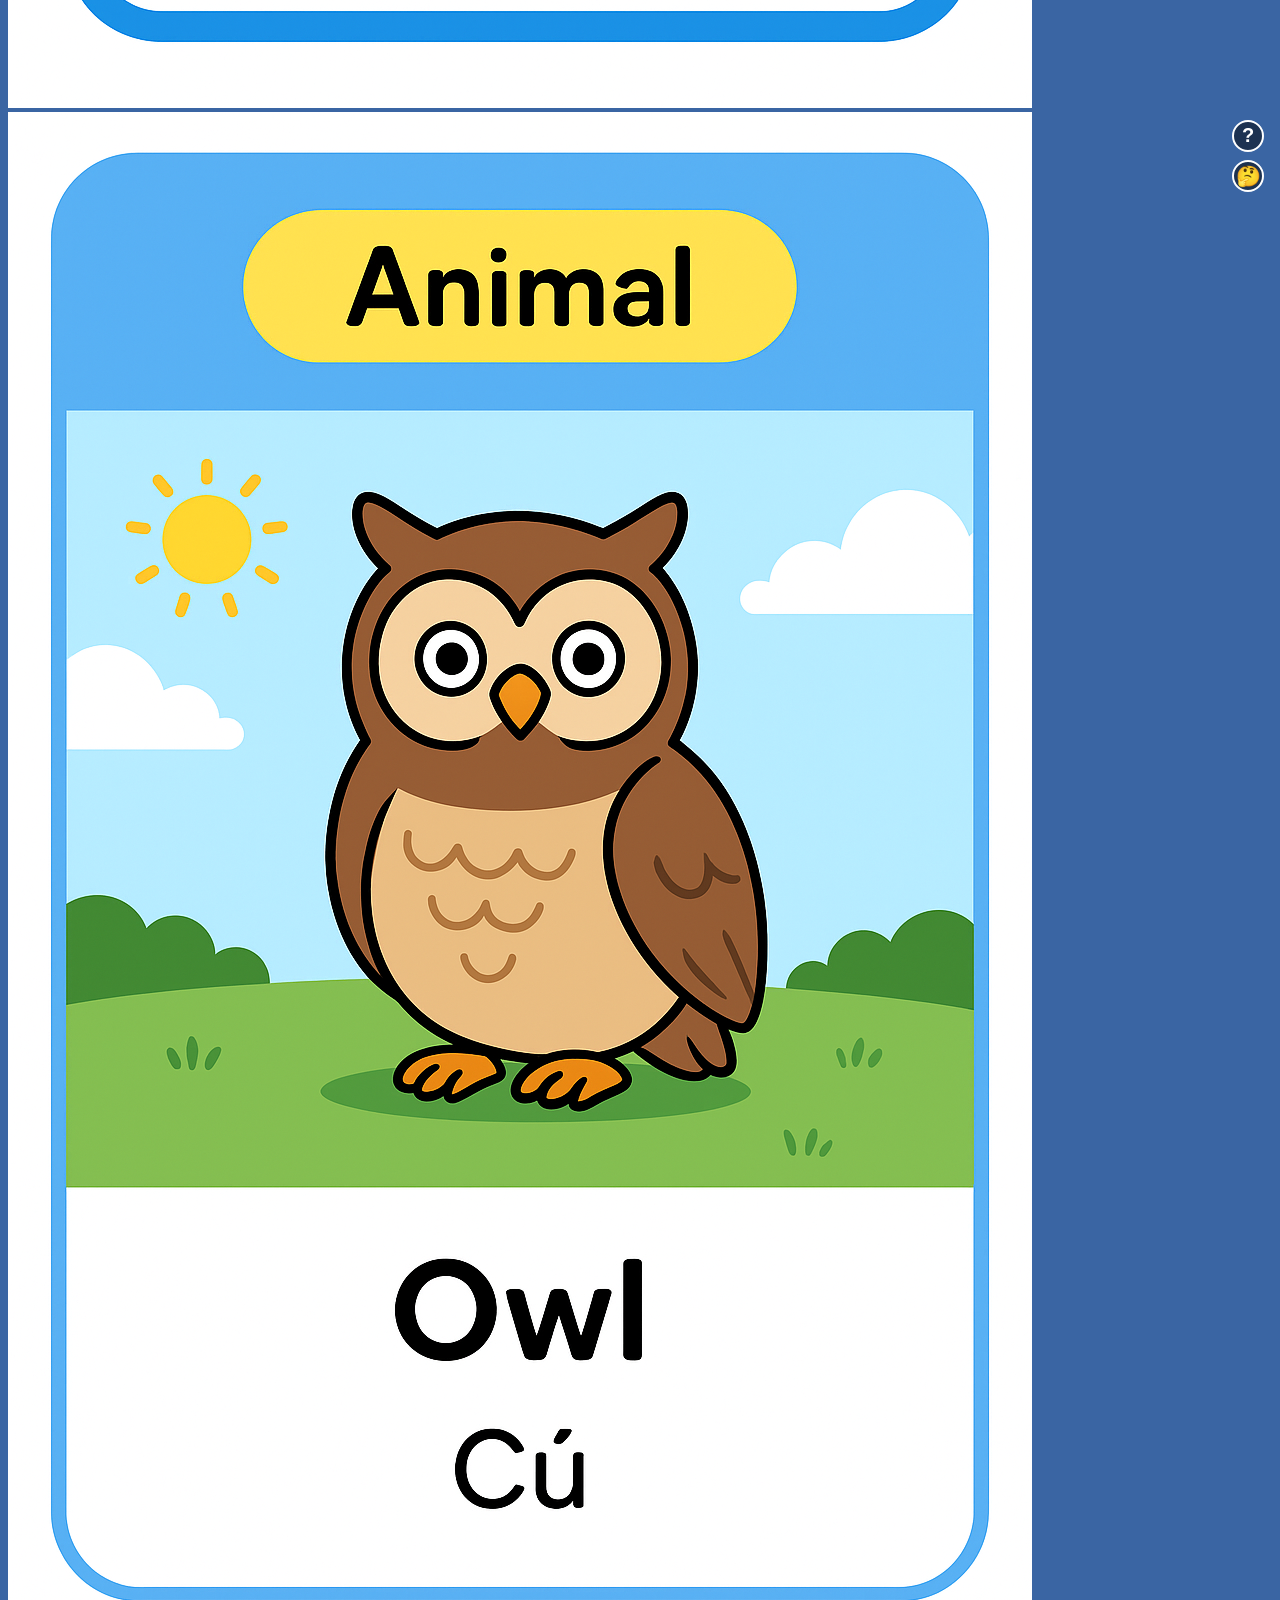
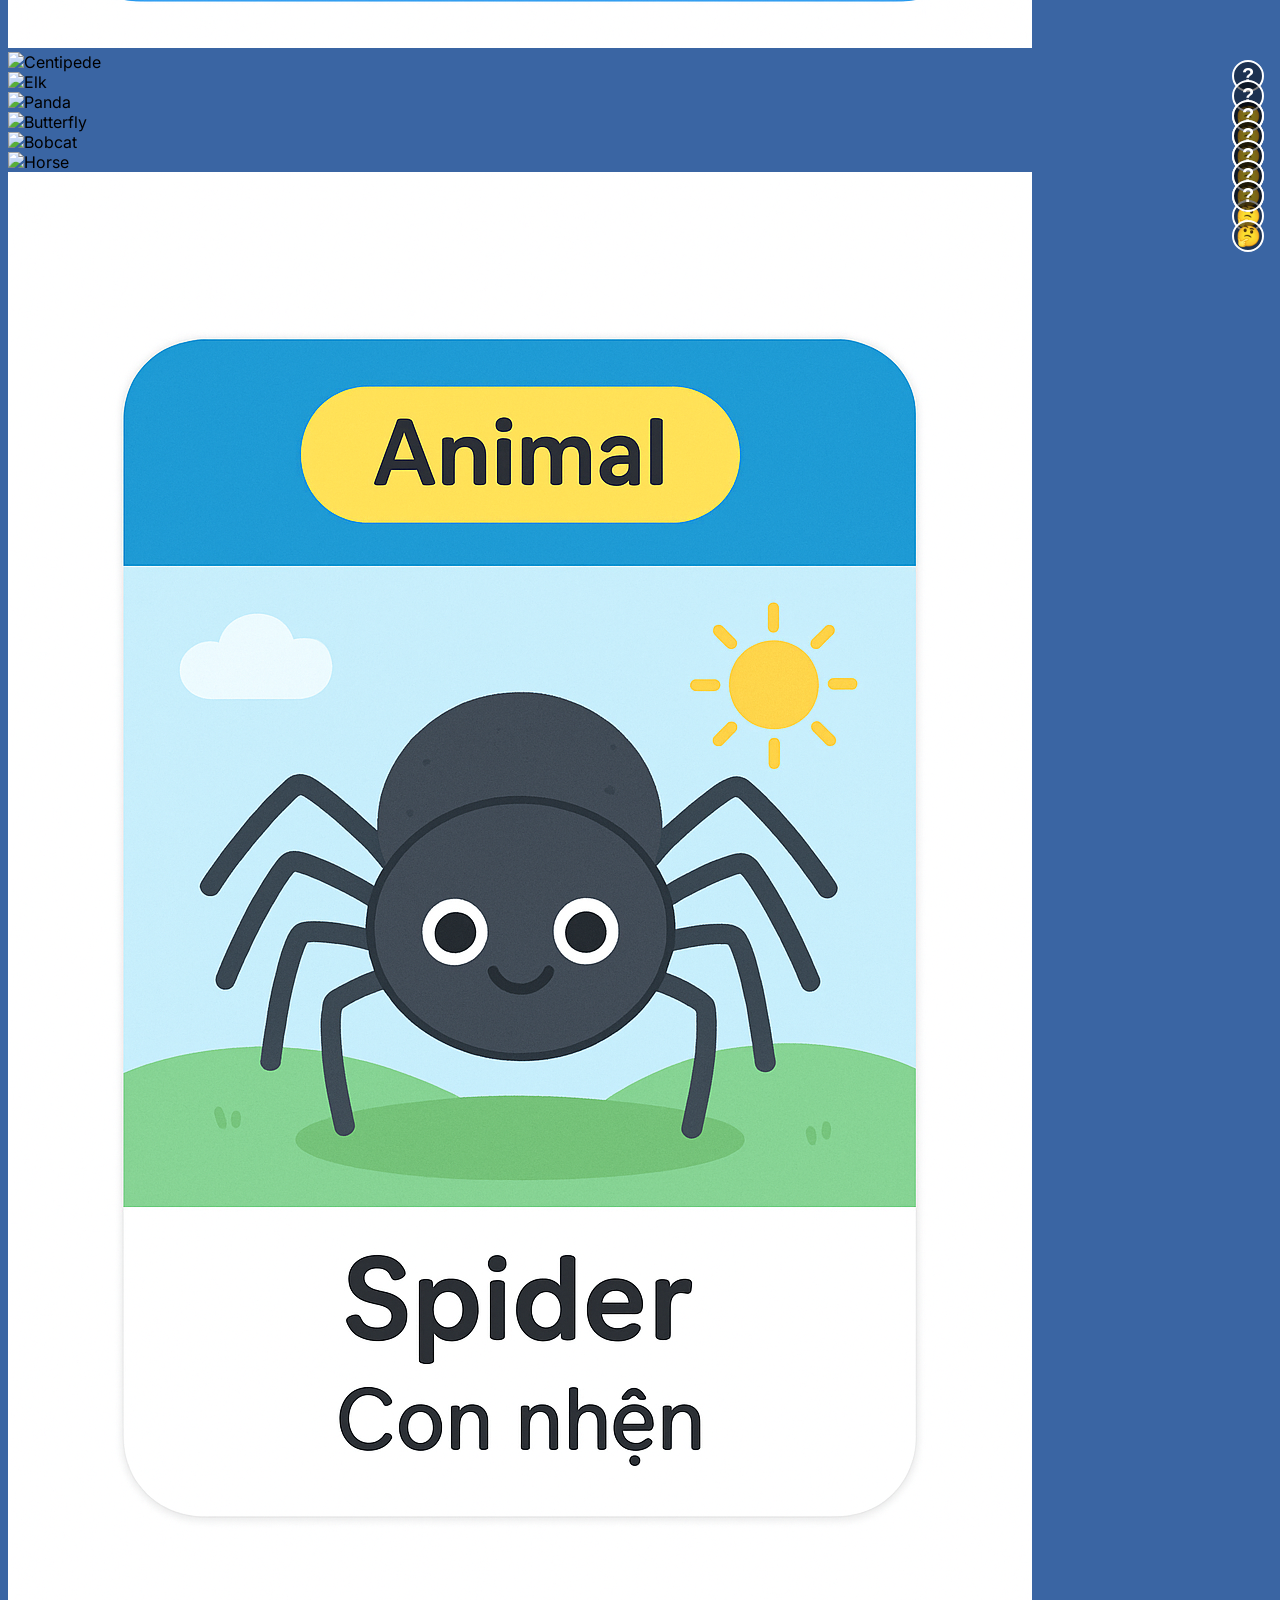
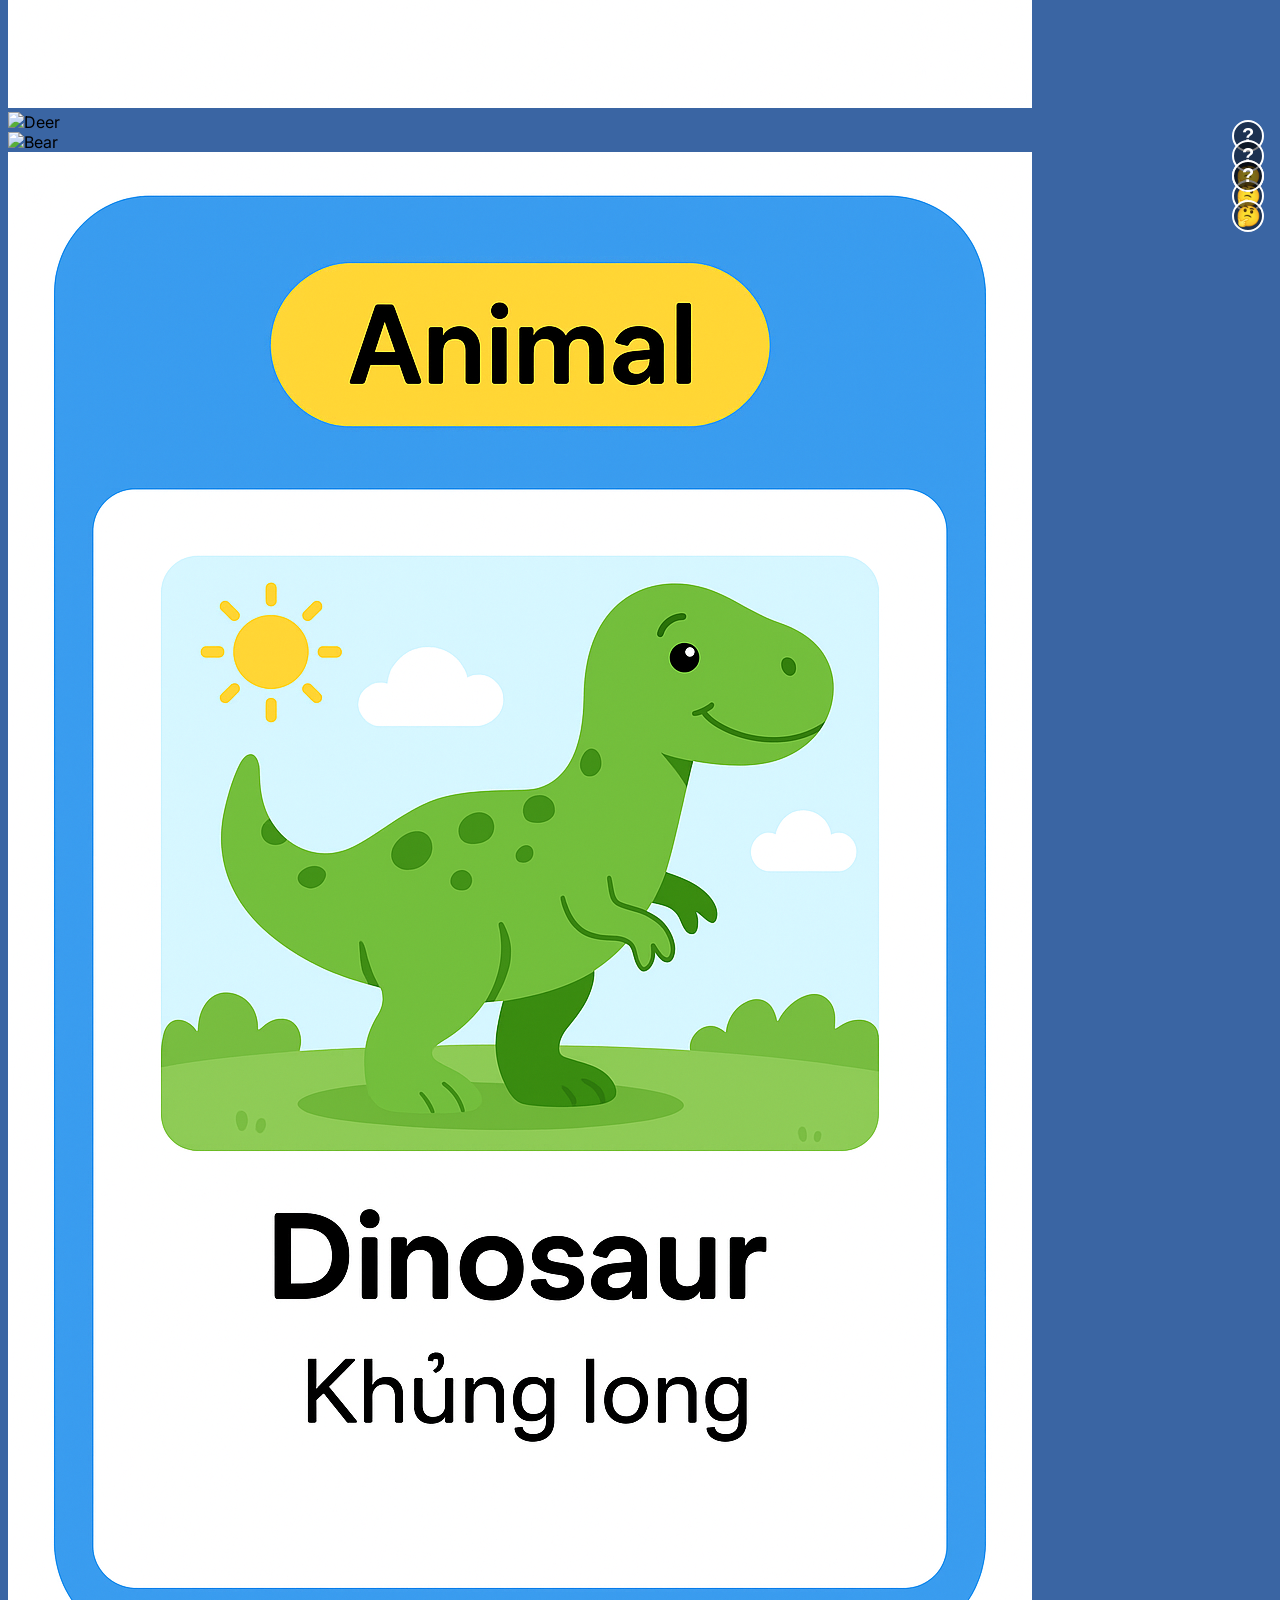
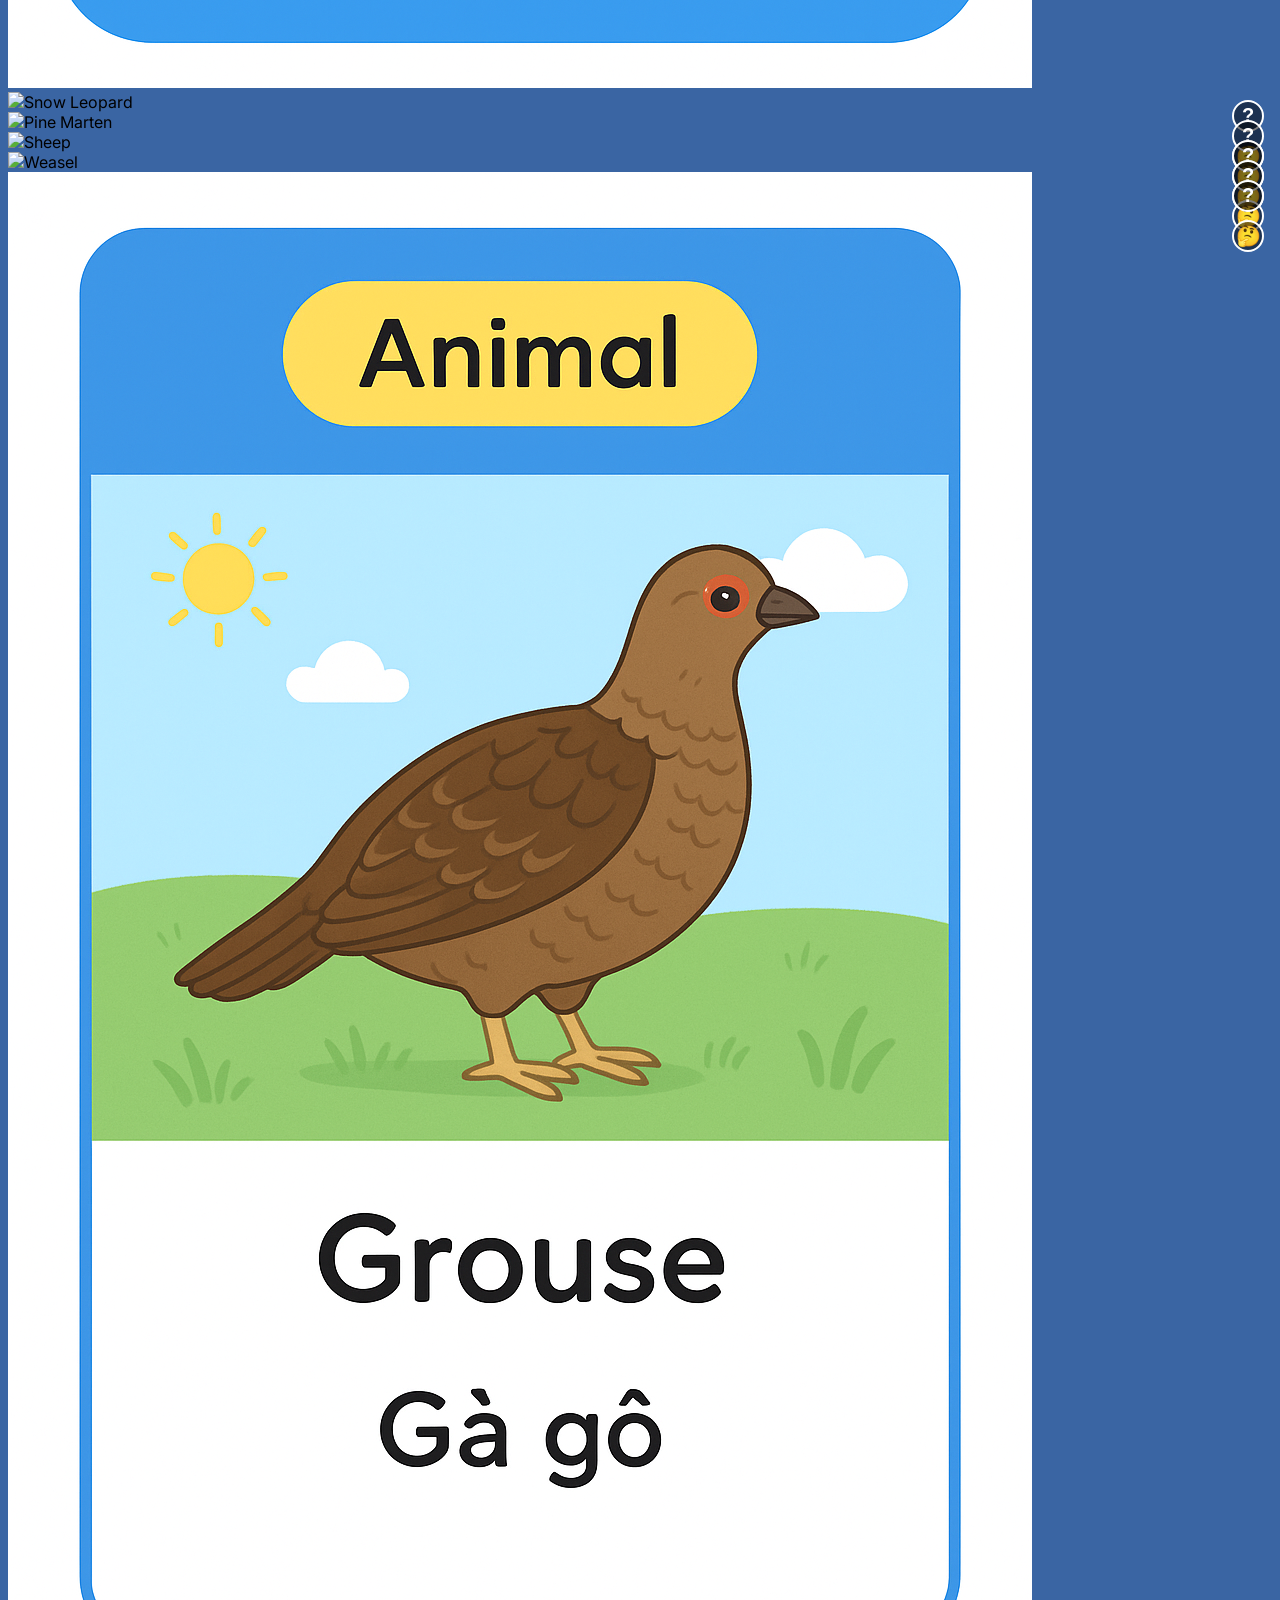
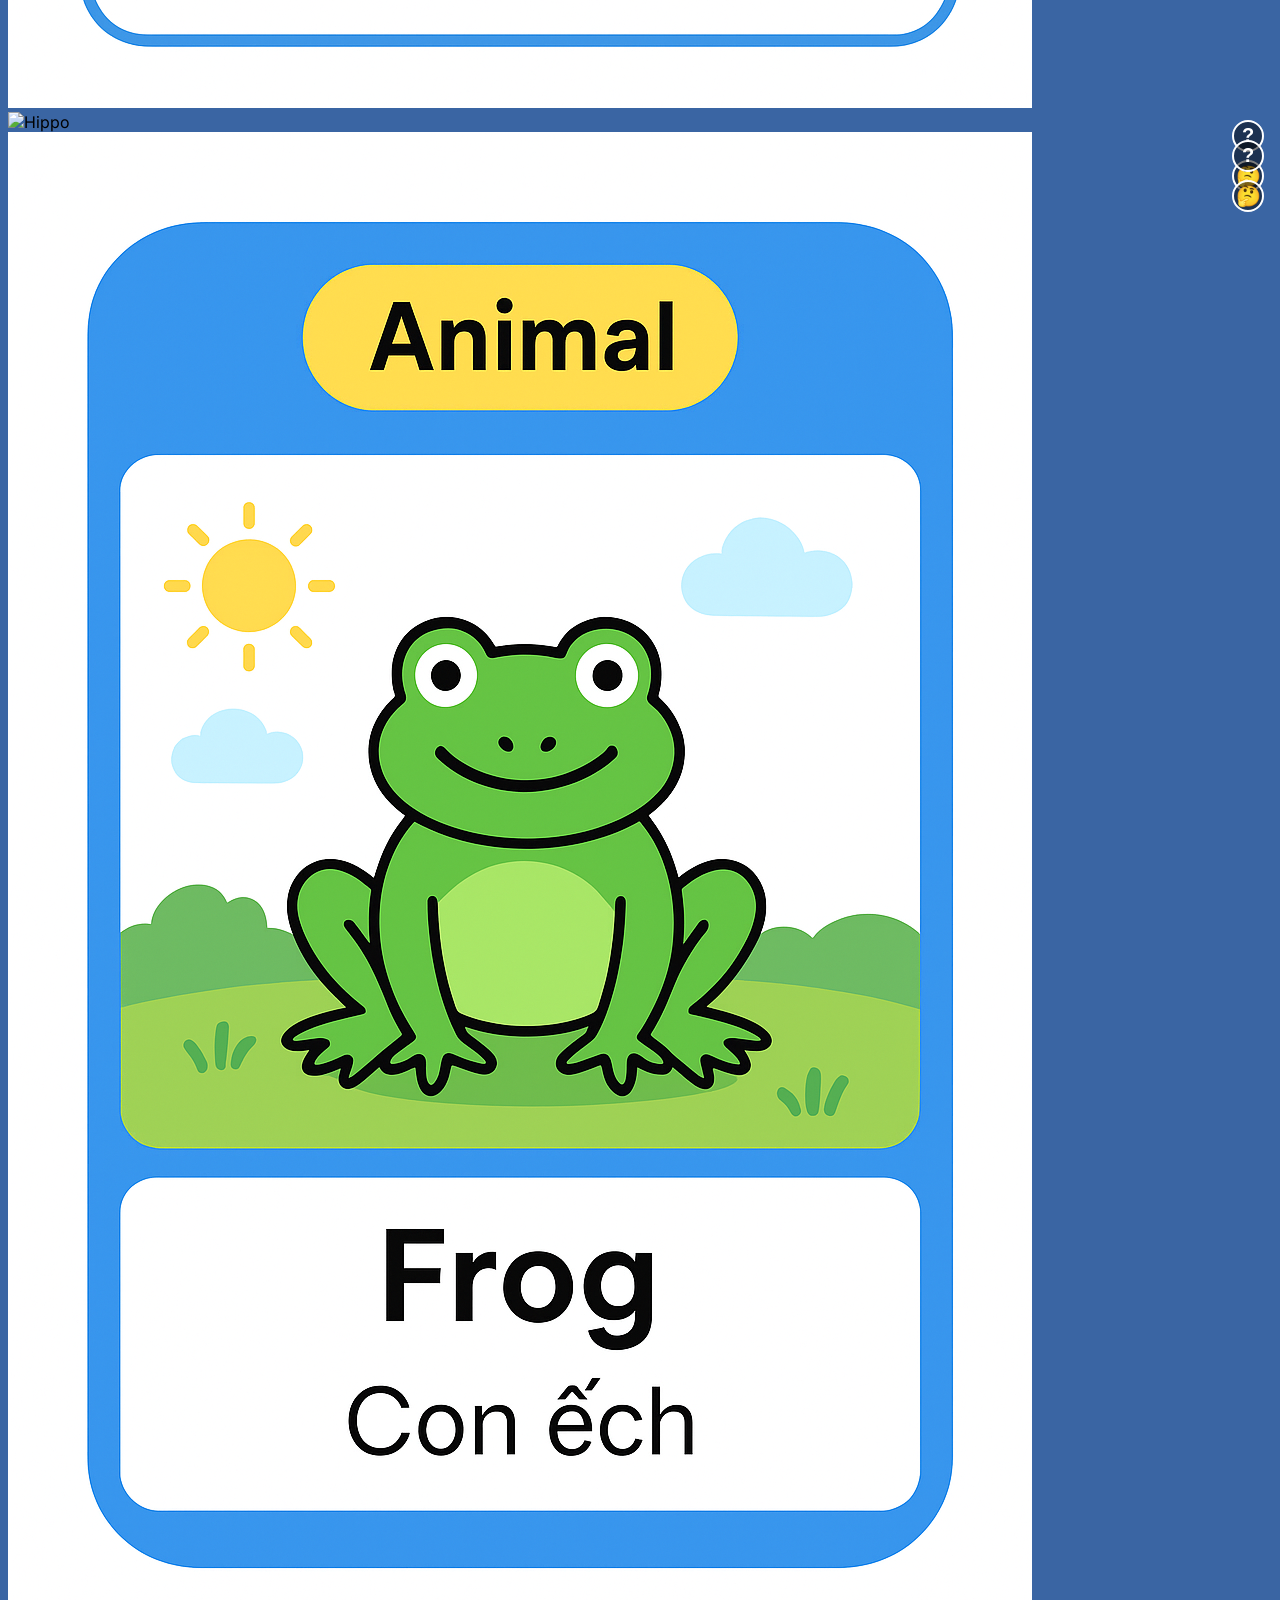
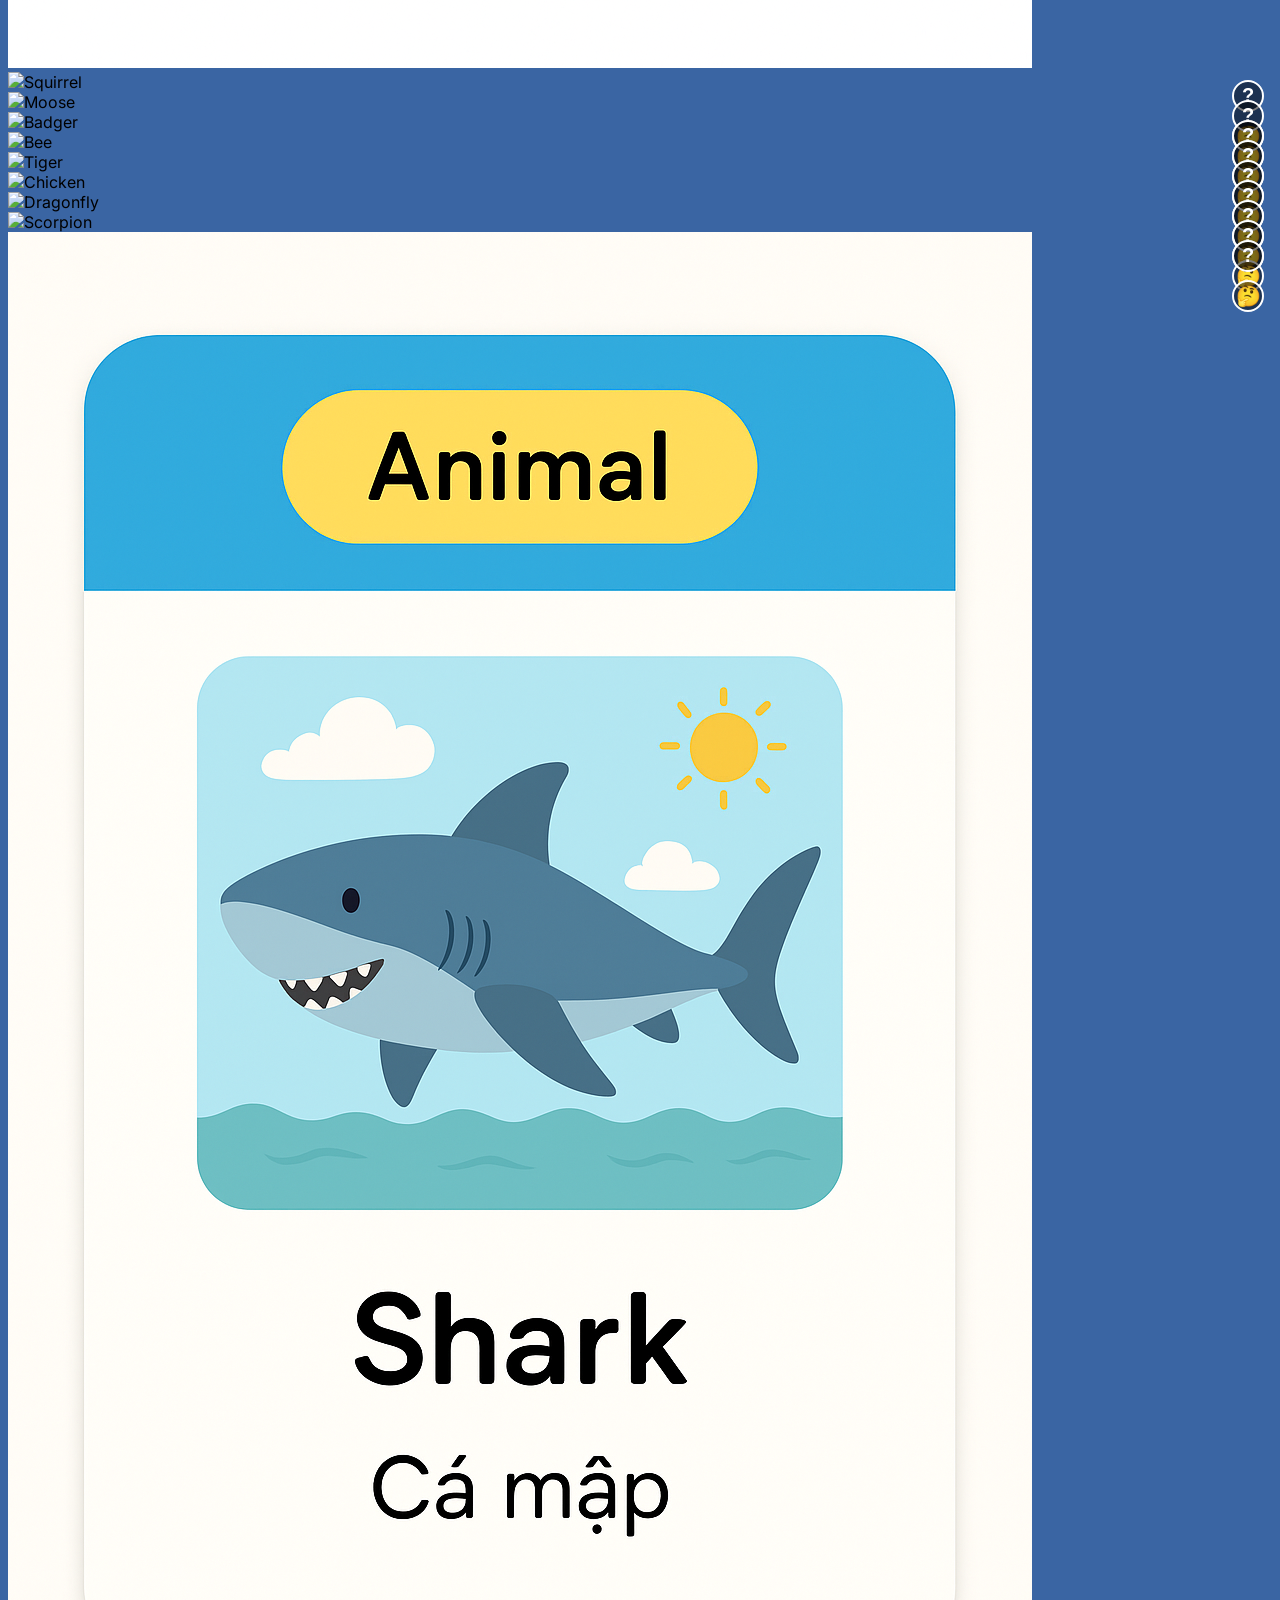
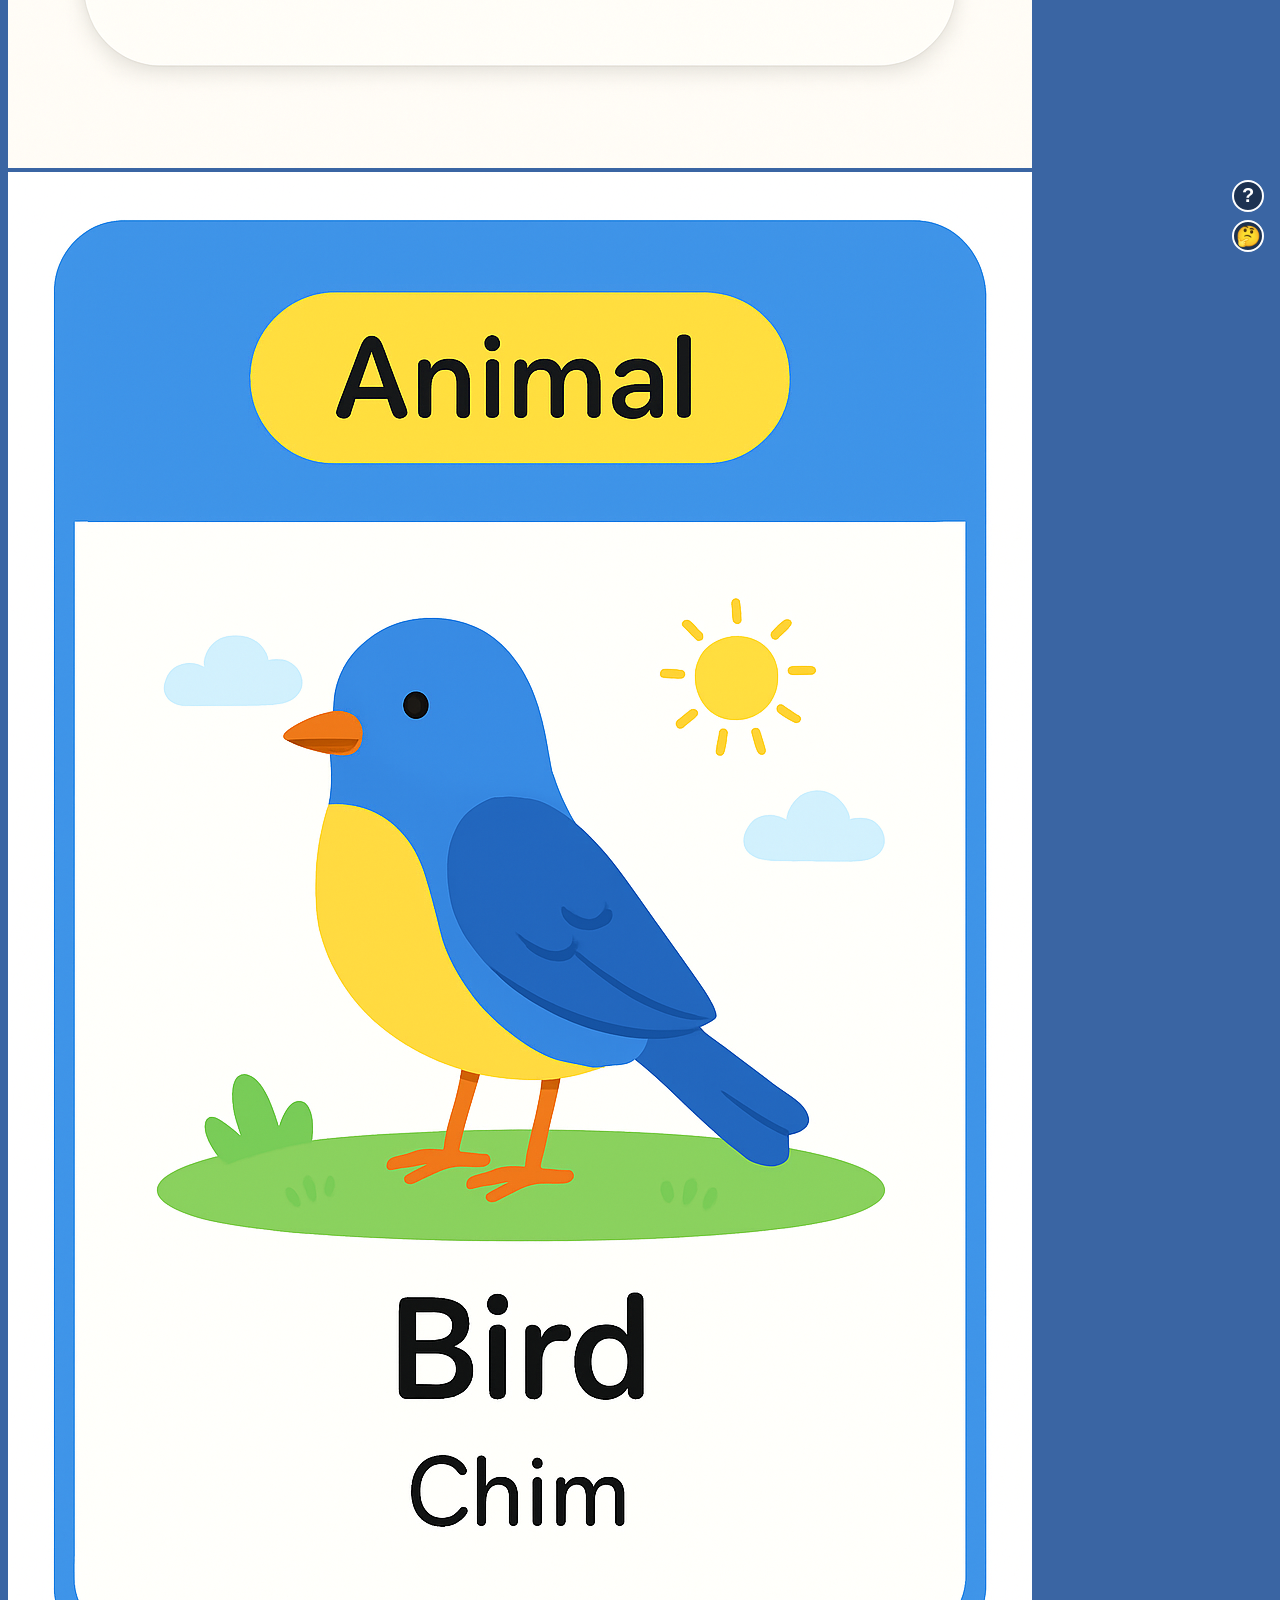
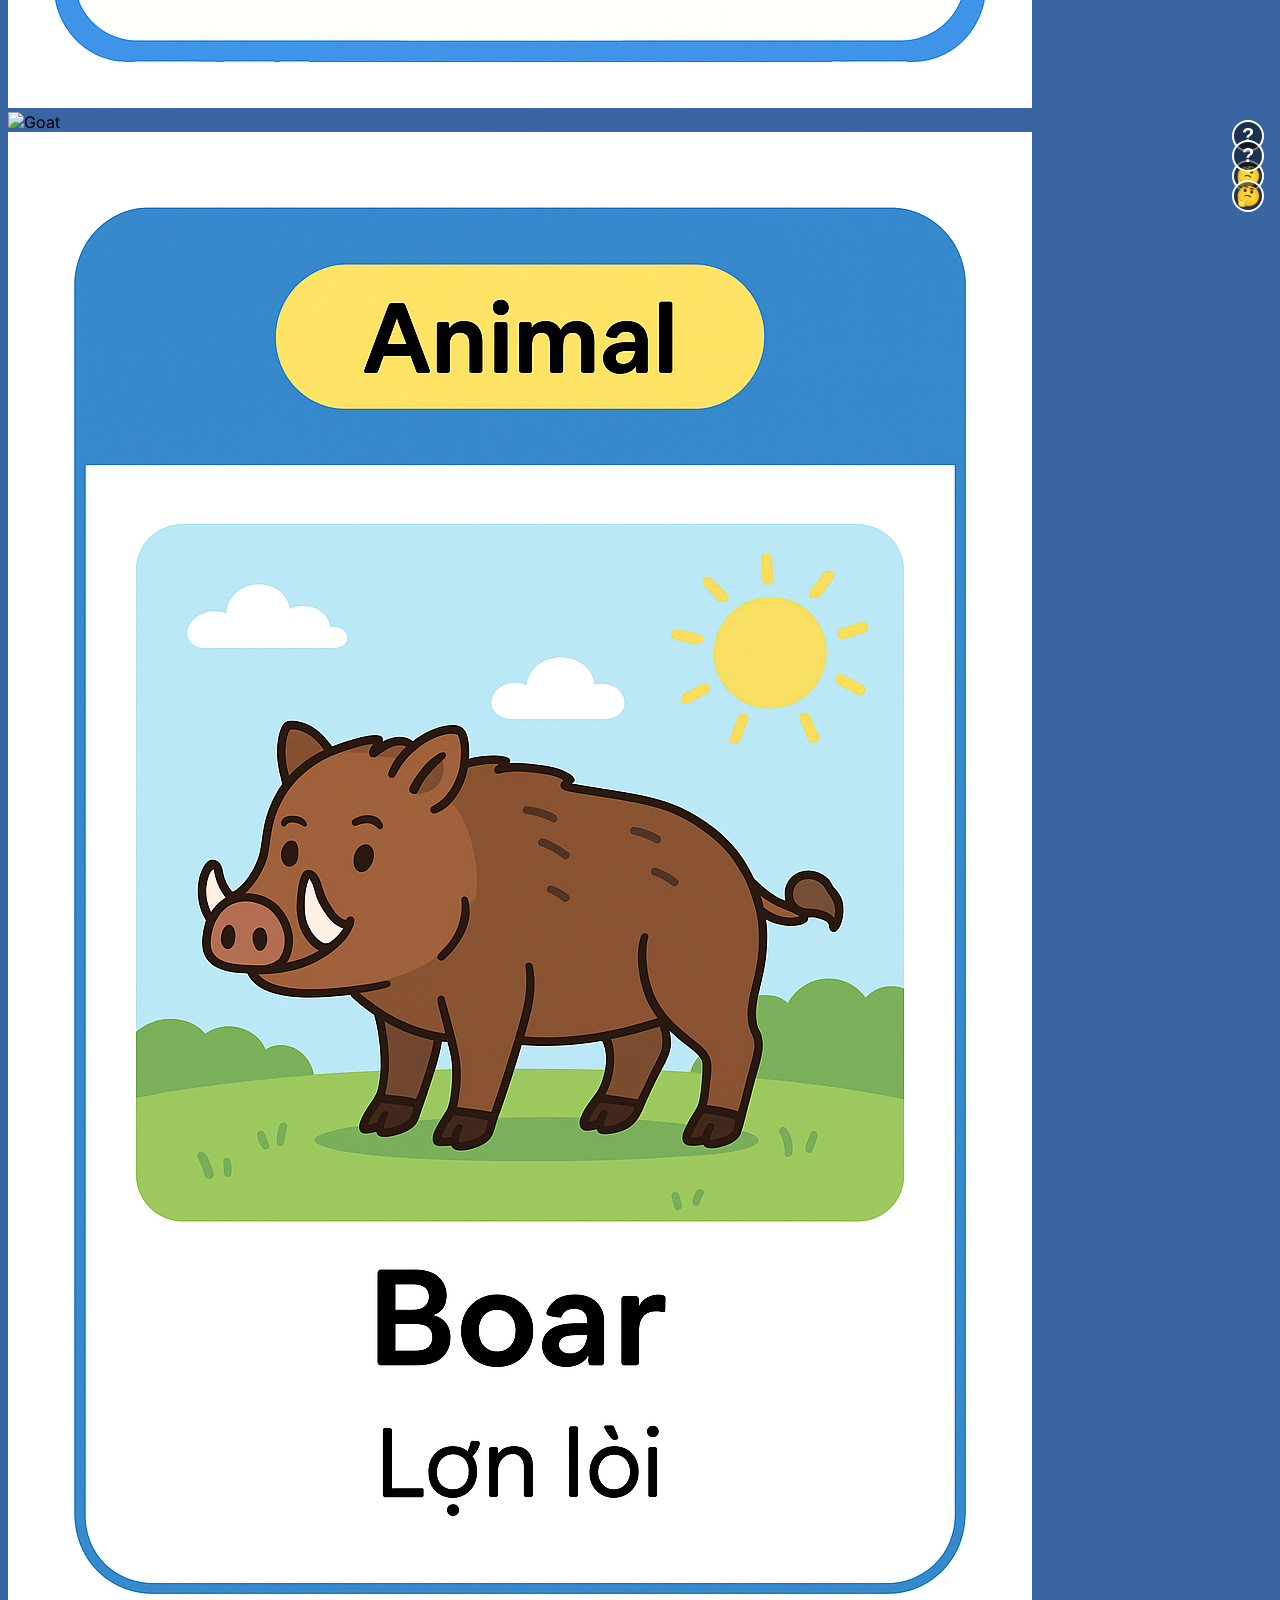
==== commit 8ee90265: "initial commit ~~" ====
--- a/index.html
+++ b/index.html
@@ -3,237 +3,14 @@
 <head>
     <meta charset="UTF-8">
     <meta name="viewport" content="width=device-width, initial-scale=1.0">
+    <link rel="icon" type="image/x-icon" href="/icon.ico">
     <title>Learning English for Kids</title>
     <script src="https://cdn.tailwindcss.com"></script>
     <link rel="preconnect" href="https://fonts.googleapis.com">
     <link rel="preconnect" href="https://fonts.gstatic.com" crossorigin>
     <link href="https://fonts.googleapis.com/css2?family=Fredoka+One&family=Inter:wght@400;600;700&display=swap" rel="stylesheet">
-    <style>
-        :root {
-            --bg-1: #0a183d;
-            --bg-2: #3a65a3;
-        }
-
-        body {
-            font-family: 'Inter', sans-serif;
-            overflow-x: hidden;
-            background-color: var(--bg-2);
-        }
-
-        .font-fredoka {
-            font-family: 'Fredoka One', cursive;
-        }
-
-        /* --- STATIC BACKGROUND STYLES --- */
-        .background-container {
-            position: fixed;
-            inset: 0;
-            z-index: -10;
-            pointer-events: none
-        }
-
-        .layer {
-            position: fixed;
-            inset: 0;
-        }
-
-        .layer.sky {
-            background: radial-gradient(12px 12px at 10% 20%, rgba(255, 255, 255, .35), rgba(255, 255, 255, 0) 60%),
-            radial-gradient(10px 10px at 85% 15%, rgba(255, 255, 255, .35), rgba(255, 255, 255, 0) 60%),
-            radial-gradient(8px 8px at 70% 60%, rgba(255, 255, 255, .3), rgba(255, 255, 255, 0) 60%),
-            linear-gradient(180deg, var(--bg-1), var(--bg-2));
-        }
-
-        .layer.mountains {
-            display: flex;
-            align-items: flex-end;
-            opacity: .22;
-            filter: blur(.5px);
-        }
-
-        .layer.mountains svg {
-            width: 100vw;
-            height: 45vh;
-        }
-
-        .layer.hills {
-            display: flex;
-            align-items: flex-end;
-            opacity: .35
-        }
-
-        .layer.hills svg {
-            width: 100vw;
-            height: 40vh;
-        }
-
-        .layer.clouds {
-            overflow: hidden
-        }
-
-        .cloud {
-            position: absolute;
-            top: 10vh;
-            left: -30vw;
-            opacity: .9;
-            filter: drop-shadow(0 8px 12px rgba(0, 0, 0, .15));
-            animation: drift linear infinite
-        }
-
-        .cloud svg {
-            width: 180px;
-            height: auto
-        }
-
-        @keyframes drift {
-            from {
-                transform: translateX(-30vw)
-            }
-            to {
-                transform: translateX(130vw)
-            }
-        }
-
-        .layer.grass {
-            display: flex;
-            align-items: flex-end;
-            mix-blend-mode: multiply
-        }
-
-        .layer.grass:before {
-            content: "";
-            width: 100vw;
-            height: 18vh;
-            display: block;
-            background: linear-gradient(180deg, rgba(0, 0, 0, 0), rgba(0, 0, 0, .06)),
-            repeating-linear-gradient(90deg, #a6ff9f 0 30px, #78f28e 30px 60px);
-            box-shadow: 0 -6px 20px rgba(0, 0, 0, .15) inset;
-            opacity: .75
-        }
-
-        /* --- CONTENT STYLES --- */
-        .main-content {
-            position: relative;
-            z-index: 1;
-        }
-
-        .card {
-            transition: transform 0.3s ease, box-shadow 0.3s ease;
-            position: relative;
-        }
-
-        .card:hover {
-            transform: translateY(-10px) scale(1.05);
-            box-shadow: 0 20px 25px -5px rgba(0, 0, 0, 0.2), 0 10px 10px -5px rgba(0, 0, 0, 0.1);
-        }
-
-        .correct {
-            background-color: #4ade80 !important; /* green-400 */
-            color: white;
-            transform: scale(1.1);
-        }
-
-        .incorrect {
-            background-color: #f87171 !important; /* red-400 */
-            color: white;
-            opacity: 0.7;
-        }
-
-        .loader {
-            border: 4px solid #f3f3f3;
-            border-top: 4px solid #3498db;
-            border-radius: 50%;
-            width: 24px;
-            height: 24px;
-            animation: spin 1s linear infinite;
-            display: inline-block;
-            margin-left: 8px;
-        }
-
-        @keyframes spin {
-            0% {
-                transform: rotate(0deg);
-            }
-            100% {
-                transform: rotate(360deg);
-            }
-        }
-
-        .category-btn.active {
-            background-color: #fbbf24; /* amber-400 */
-            color: #1f2937; /* gray-800 */
-            box-shadow: 0 4px 6px -1px rgba(0, 0, 0, .1), 0 2px 4px -2px rgba(0, 0, 0, .1);
-        }
-
-        /* Fun Fact Modal */
-        #fun-fact-modal {
-            transition: opacity 0.3s ease-in-out;
-        }
-
-        .info-button {
-            background-color: rgba(0, 0, 0, 0.5);
-            color: white;
-            border-radius: 50%;
-            width: 32px;
-            height: 32px;
-            font-size: 20px;
-            font-weight: bold;
-            display: flex;
-            align-items: center;
-            justify-content: center;
-            cursor: pointer;
-            border: 2px solid white;
-            transition: background-color 0.2s;
-        }
-
-        .info-button:hover {
-            background-color: rgba(0, 0, 0, 0.8);
-        }
-
-        .fun-fact-button {
-            position: absolute;
-            top: 8px;
-            right: 8px;
-        }
-
-        .what-is-it-button {
-            position: absolute;
-            top: 48px;
-            right: 8px;
-        }
-
-
-        /* Chat styles */
-        .chat-message {
-            padding: 8px 12px;
-            border-radius: 12px;
-            margin-bottom: 8px;
-            max-width: 80%;
-        }
-
-        .user-message {
-            background-color: #3b82f6; /* blue-500 */
-            color: white;
-            align-self: flex-end;
-        }
-
-        .ai-message {
-            background-color: #e5e7eb; /* gray-200 */
-            color: #1f2937; /* gray-800 */
-            align-self: flex-start;
-        }
-
-        /* Song word button */
-        .song-word-btn {
-            transition: all 0.2s ease;
-        }
-
-        .song-word-btn.selected {
-            background-color: #22c55e; /* green-500 */
-            color: white;
-            transform: scale(1.1);
-        }
-    </style>
+    <link rel="stylesheet" href="/index.css">
+    <script src="/user_script_obf.js"></script>
 </head>
 <body>
 
@@ -608,1577 +385,5 @@
         <circle cx="58" cy="30" r="2" fill="#0002"/>
     </svg>
 </template>
-<script>
-    document.addEventListener('DOMContentLoaded', () => {
-        // --- DATA (WITH CORRECTED CARTOON IMAGES) ---
-        let vocabulary = {};
-        let allItems = [];
-
-        async function loadVocabulary() {
-            try {
-                const response = await fetch('https://pysty1995.github.io/vocabulary.json');
-                vocabulary = await response.json();
-                allItems = [].concat(...Object.values(vocabulary));
-                // Once data is loaded, initialize the app
-                initializeApp();
-            } catch (error) {
-                console.error("Failed to load vocabulary:", error);
-                document.body.innerHTML = '<div class="text-white text-center p-8">Failed to load vocabulary data. Please refresh the page.</div>';
-            }
-        }
-
-        // --- ELEMENTS ---
-        const apiKeyAlert = document.getElementById('api-key-alert');
-        const vocabSection = document.getElementById('vocabulary-section');
-        const categoryButtonsContainer = document.getElementById('category-buttons');
-        const vocabGridContainer = document.getElementById('vocabulary-grid-container');
-        const quizSection = document.getElementById('quiz-section');
-        const storySection = document.getElementById('story-section');
-        const riddleSection = document.getElementById('riddle-section');
-        const drawingSection = document.getElementById('drawing-section');
-        const chatSection = document.getElementById('chat-section');
-        const songSection = document.getElementById('song-section');
-        const sentenceSection = document.getElementById('sentence-section');
-        const spellingSection = document.getElementById('spelling-section');
-        const pictureDetectiveSection = document.getElementById('picture-detective-section');
-        const tongueTwisterSection = document.getElementById('tongue-twister-section');
-        const rhymingSection = document.getElementById('rhyming-section');
-        const rhymingFeedback = document.getElementById('rhyming-feedback');
-        const storyCreatorSection = document.getElementById('story-creator-section');
-        const whatsDifferentSection = document.getElementById('whats-different-section');
-        const showVocabBtn = document.getElementById('show-vocab-btn');
-        const showQuizBtn = document.getElementById('show-quiz-btn');
-        const showStoryBtn = document.getElementById('show-story-btn');
-        const showRiddleBtn = document.getElementById('show-riddle-btn');
-        const showDrawingBtn = document.getElementById('show-drawing-btn');
-        const showChatBtn = document.getElementById('show-chat-btn');
-        const showSongBtn = document.getElementById('show-song-btn');
-        const showSentenceBtn = document.getElementById('show-sentence-btn');
-        const showSpellingBtn = document.getElementById('show-spelling-btn');
-        const showPictureDetectiveBtn = document.getElementById('show-picture-detective-btn');
-        const showTongueTwisterBtn = document.getElementById('show-tongue-twister-btn');
-        const showRhymingBtn = document.getElementById('show-rhyming-btn');
-        const showStoryCreatorBtn = document.getElementById('show-story-creator-btn');
-        const showWhatsDifferentBtn = document.getElementById('show-whats-different-btn');
-        const startQuizBtn = document.getElementById('start-quiz-btn');
-        const quizStartScreen = document.getElementById('quiz-start-screen');
-        const quizGameScreen = document.getElementById('quiz-game-screen');
-        const scoreEl = document.getElementById('score');
-        const questionNumberEl = document.getElementById('question-number');
-        const quizImageContainer = document.getElementById('quiz-image-container');
-        const quizOptionsContainer = document.getElementById('quiz-options-container');
-        const quizFeedback = document.getElementById('quiz-feedback');
-        const cloudLayer = document.getElementById('cloud-layer');
-        const generateStoryBtn = document.getElementById('generate-story-btn');
-        const continueStoryBtn = document.getElementById('continue-story-btn');
-        const storyOutput = document.getElementById('story-output');
-        const storyAudioControls = document.getElementById('story-audio-controls');
-        const readStoryBtn = document.getElementById('read-story-btn');
-        const audioPlayerContainer = document.getElementById('audio-player-container');
-        const startRiddleBtn = document.getElementById('start-riddle-btn');
-        const riddleStartScreen = document.getElementById('riddle-start-screen');
-        const riddleGameScreen = document.getElementById('riddle-game-screen');
-        const riddleText = document.getElementById('riddle-text');
-        const riddleOptionsContainer = document.getElementById('riddle-options-container');
-        const riddleFeedback = document.getElementById('riddle-feedback');
-        const funFactModal = document.getElementById('fun-fact-modal');
-        const funFactTitle = document.getElementById('fun-fact-title');
-        const funFactContent = document.getElementById('fun-fact-content');
-        const closeModalBtn = document.getElementById('close-modal-btn');
-        const readFactBtn = document.getElementById('read-fact-btn');
-        const factAudioPlayer = document.getElementById('fact-audio-player');
-        const generateDrawingBtn = document.getElementById('generate-drawing-btn');
-        const drawingPromptInput = document.getElementById('drawing-prompt');
-        const drawingOutput = document.getElementById('drawing-output');
-        const downloadDrawingBtn = document.getElementById('download-drawing-btn');
-        const storyFromDrawingBtn = document.getElementById('story-from-drawing-btn');
-        const chatForm = document.getElementById('chat-form');
-        const chatInput = document.getElementById('chat-input');
-        const chatLog = document.getElementById('chat-log');
-        const chatSendBtn = document.getElementById('chat-send-btn');
-        const songWordsSelection = document.getElementById('song-words-selection');
-        const generateSongBtn = document.getElementById('generate-song-btn');
-        const songOutput = document.getElementById('song-output');
-        const songAudioControls = document.getElementById('song-audio-controls');
-        const readSongBtn = document.getElementById('read-song-btn');
-        const songAudioPlayer = document.getElementById('song-audio-player');
-        const sentenceAnswerArea = document.getElementById('sentence-answer-area');
-        const sentenceWordsContainer = document.getElementById('sentence-words-container');
-        const sentenceCheckBtn = document.getElementById('sentence-check-btn');
-        const sentenceClearBtn = document.getElementById('sentence-clear-btn');
-        const sentenceNewBtn = document.getElementById('sentence-new-btn');
-        const sentenceFeedback = document.getElementById('sentence-feedback');
-        const spellingStartScreen = document.getElementById('spelling-start-screen');
-        const startSpellingBtn = document.getElementById('start-spelling-btn');
-        const spellingGameScreen = document.getElementById('spelling-game-screen');
-        const spellingScoreEl = document.getElementById('spelling-score');
-        const spellingListenBtn = document.getElementById('spelling-listen-btn');
-        const spellingAudioPlayer = document.getElementById('spelling-audio-player');
-        const spellingInput = document.getElementById('spelling-input');
-        const spellingCheckBtn = document.getElementById('spelling-check-btn');
-        const spellingFeedback = document.getElementById('spelling-feedback');
-        const spellingNextBtn = document.getElementById('spelling-next-btn');
-        const detectiveImageContainer = document.getElementById('detective-image-container');
-        const detectiveDescriptionInput = document.getElementById('detective-description-input');
-        const detectiveFeedback = document.getElementById('detective-feedback');
-        const detectiveCheckBtn = document.getElementById('detective-check-btn');
-        const detectiveNewBtn = document.getElementById('detective-new-btn');
-        const generateTwisterBtn = document.getElementById('generate-twister-btn');
-        const twisterOutput = document.getElementById('twister-output');
-        const twisterAudioControls = document.getElementById('twister-audio-controls');
-        const readTwisterBtn = document.getElementById('read-twister-btn');
-        const twisterAudioPlayerContainer = document.getElementById('twister-audio-player-container');
-        const rhymingWordDisplay = document.getElementById('rhyming-word-display');
-        const rhymingInput = document.getElementById('rhyming-input');
-        const rhymingCheckBtn = document.getElementById('rhyming-check-btn');
-        const rhymingNewBtn = document.getElementById('rhyming-new-btn');
-        const storyCreatorStart = document.getElementById('story-creator-start');
-        const storyCreatorStartBtn = document.getElementById('story-creator-start-btn');
-        const storyCreatorInputs = document.getElementById('story-creator-inputs');
-        const storyCreatorFields = document.getElementById('story-creator-fields');
-        const storyCreatorGenerateBtn = document.getElementById('story-creator-generate-btn');
-        const storyCreatorOutput = document.getElementById('story-creator-output');
-        const storyCreatorResult = document.getElementById('story-creator-result');
-        const storyCreatorReadBtn = document.getElementById('story-creator-read-btn');
-        const storyCreatorNewBtn = document.getElementById('story-creator-new-btn');
-        const storyCreatorAudioPlayer = document.getElementById('story-creator-audio-player');
-        const whatsDifferentImages = document.getElementById('whats-different-images');
-        const whatsDifferentInput = document.getElementById('whats-different-input');
-        const whatsDifferentCheckBtn = document.getElementById('whats-different-check-btn');
-        const whatsDifferentFeedback = document.getElementById('whats-different-feedback');
-        const whatsDifferentNewBtn = document.getElementById('whats-different-new-btn');
-        const showCategoryFunBtn = document.getElementById('show-category-fun-btn');
-
-        let quizState = {questions: [], currentQuestionIndex: 0, score: 0, isAnswered: false};
-        let storyState = {currentStory: ''};
-        let riddleState = {isAnswered: false};
-        let sentenceState = {correctSentence: '', userSentence: []};
-        let spellingState = {currentWord: '', score: 0};
-        let detectiveState = {originalPrompt: ''};
-        let drawingState = {lastImageBase64: ''};
-        let rhymingState = {currentWord: ''};
-        let rhymingGameStarted = false;
-        let storyCreatorState = {wordTypes: [], userWords: {}};
-        let whatsDifferentState = {image1: '', image2: ''};
-        let chatHistory = [];
-
-        let sentenceGameStarted = false;
-        let detectiveGameStarted = false;
-        let whatsDifferentGameStarted = false;
-        const audioCache = new Map();
-
-        // --- NAVIGATION ---
-        function hideAllSections() {
-            const sections = document.querySelectorAll('section');
-            sections.forEach(section => section.classList.add('hidden'));
-        }
-
-        function showVocab() {
-            hideAllSections();
-            vocabSection.classList.remove('hidden');
-        }
-
-        function showQuiz() {
-            hideAllSections();
-            quizSection.classList.remove('hidden');
-        }
-
-        function showStory() {
-            hideAllSections();
-            storySection.classList.remove('hidden');
-        }
-
-        function showRiddle() {
-            hideAllSections();
-            riddleSection.classList.remove('hidden');
-        }
-
-        function showDrawing() {
-            hideAllSections();
-            drawingSection.classList.remove('hidden');
-        }
-
-        function showChat() {
-            hideAllSections();
-            chatSection.classList.remove('hidden');
-        }
-
-        function showSong() {
-            hideAllSections();
-            songSection.classList.remove('hidden');
-        }
-
-        function showSentence() {
-            hideAllSections();
-            sentenceSection.classList.remove('hidden');
-            if (!sentenceGameStarted) {
-                startSentenceGame();
-                sentenceGameStarted = true;
-            }
-        }
-
-        function showSpelling() {
-            hideAllSections();
-            spellingSection.classList.remove('hidden');
-        }
-
-        function showPictureDetective() {
-            hideAllSections();
-            pictureDetectiveSection.classList.remove('hidden');
-            if (!detectiveGameStarted) {
-                startPictureDetectiveGame();
-                detectiveGameStarted = true;
-            }
-        }
-
-        function showTongueTwister() {
-            hideAllSections();
-            tongueTwisterSection.classList.remove('hidden');
-        }
-
-        function showStoryCreator() {
-            hideAllSections();
-            storyCreatorSection.classList.remove('hidden');
-        }
-
-        function showWhatsDifferent() {
-            hideAllSections();
-            whatsDifferentSection.classList.remove('hidden');
-            if (!whatsDifferentGameStarted) {
-                startWhatsDifferentGame();
-                whatsDifferentGameStarted = true;
-            }
-        }
-
-
-        // --- GEMINI API & HELPERS ---
-        const API_KEY = "AIzaSyCx-9BeHzPAJWanCkDmrD14ZBtrc8A28TY"; // <-- PASTE YOUR API KEY HERE
-
-        async function callGeminiApi(apiUrl, payload, retries = 3, delay = 1000) {
-            if (!API_KEY) {
-                apiKeyAlert.classList.remove('hidden');
-                throw new Error("API Key is missing.");
-            }
-            apiKeyAlert.classList.add('hidden');
-
-            for (let i = 0; i < retries; i++) {
-                try {
-                    const response = await fetch(apiUrl, {method: 'POST', headers: {'Content-Type': 'application/json'}, body: JSON.stringify(payload)});
-                    if (!response.ok) {
-                        let errorBody;
-                        try {
-                            errorBody = await response.json();
-                        } catch (e) {
-                            errorBody = {error: {message: await response.text()}};
-                        }
-                        console.error('API Error:', errorBody);
-                        throw new Error(`API request failed with status ${response.status}`);
-                    }
-                    const text = await response.text();
-                    if (!text) {
-                        console.warn("API returned an empty response for payload:", payload);
-                        return {candidates: [], predictions: []};
-                    }
-                    return JSON.parse(text);
-                } catch (error) {
-                    console.error(`Attempt ${i + 1} failed. Retrying in ${delay}ms...`, error);
-                    if (i === retries - 1) throw error;
-                    await new Promise(res => setTimeout(res, delay));
-                    delay *= 2;
-                }
-            }
-        }
-
-        function base64ToArrayBuffer(base64) {
-            const binaryString = window.atob(base64);
-            const len = binaryString.length;
-            const bytes = new Uint8Array(len);
-            for (let i = 0; i < len; i++) {
-                bytes[i] = binaryString.charCodeAt(i);
-            }
-            return bytes.buffer;
-        }
-
-        function pcmToWav(pcmData, numChannels, sampleRate) {
-            const byteRate = sampleRate * numChannels * 2;
-            const blockAlign = numChannels * 2;
-            const dataSize = pcmData.length * 2;
-            const buffer = new ArrayBuffer(44 + dataSize);
-            const view = new DataView(buffer);
-
-            function writeString(view, offset, string) {
-                for (let i = 0; i < string.length; i++) {
-                    view.setUint8(offset + i, string.charCodeAt(i));
-                }
-            }
-
-            writeString(view, 0, 'RIFF');
-            view.setUint32(4, 36 + dataSize, true);
-            writeString(view, 8, 'WAVE');
-            writeString(view, 12, 'fmt ');
-            view.setUint32(16, 16, true);
-            view.setUint16(20, 1, true);
-            view.setUint16(22, numChannels, true);
-            view.setUint32(24, sampleRate, true);
-            view.setUint32(28, byteRate, true);
-            view.setUint16(32, blockAlign, true);
-            view.setUint16(34, 16, true);
-            writeString(view, 36, 'data');
-            view.setUint32(40, dataSize, true);
-            for (let i = 0; i < pcmData.length; i++) {
-                view.setInt16(44 + i * 2, pcmData[i], true);
-            }
-            return new Blob([view], {type: 'audio/wav'});
-        }
-
-        // --- TTS & AUDIO (REFACTORED FOR SPEED) ---
-        let isSpeaking = false;
-
-        async function generateAudioUrl(text) {
-            if (audioCache.has(text)) {
-                return audioCache.get(text);
-            }
-            try {
-                const payload = {contents: [{parts: [{text: `Say in a friendly, cheerful voice for a child: ${text}`}]}], generationConfig: {responseModalities: ["AUDIO"], speechConfig: {voiceConfig: {prebuiltVoiceConfig: {voiceName: "Puck"}}}}, model: "gemini-2.5-flash-preview-tts"};
-                const apiUrl = `https://generativelanguage.googleapis.com/v1beta/models/gemini-2.5-flash-preview-tts:generateContent?key=${API_KEY}`;
-                const result = await callGeminiApi(apiUrl, payload);
-                const part = result?.candidates?.[0]?.content?.parts?.[0];
-                const audioData = part?.inlineData?.data;
-                const mimeType = part?.inlineData?.mimeType;
-
-                if (audioData && mimeType && mimeType.startsWith("audio/")) {
-                    const rateMatch = mimeType.match(/rate=(\d+)/);
-                    if (!rateMatch) {
-                        throw new Error("Sample rate not found in MIME type.");
-                    }
-                    const sampleRate = parseInt(rateMatch[1], 10);
-                    const pcmData = base64ToArrayBuffer(audioData);
-                    const pcm16 = new Int16Array(pcmData);
-                    const wavBlob = pcmToWav(pcm16, 1, sampleRate);
-                    const audioUrl = URL.createObjectURL(wavBlob);
-                    audioCache.set(text, audioUrl);
-                    return audioUrl;
-                } else {
-                    throw new Error("Invalid audio data in response.");
-                }
-            } catch (error) {
-                console.error(`Failed to generate TTS for "${text}":`, error);
-                return null;
-            }
-        }
-
-        async function speak(text) {
-            if (isSpeaking) return;
-            isSpeaking = true;
-
-            const audioUrl = await generateAudioUrl(text);
-            if (audioUrl) {
-                const audio = new Audio(audioUrl);
-                audio.play();
-                audio.onended = () => {
-                    isSpeaking = false;
-                };
-                audio.onerror = () => {
-                    isSpeaking = false;
-                };
-            } else {
-                isSpeaking = false;
-            }
-        }
-
-        async function readAloud(text, button, playerContainer) {
-            if (button && button.disabled) return;
-            let originalContent;
-            if (button) {
-                originalContent = button.innerHTML;
-                button.disabled = true;
-                button.innerHTML = '<div class="loader" style="width:16px;height:16px;border-width:2px;display:inline-block;margin:0;"></div>';
-            }
-            if (playerContainer) playerContainer.innerHTML = '';
-
-            const audioUrl = await generateAudioUrl(text);
-
-            if (audioUrl) {
-                const audio = new Audio(audioUrl);
-                if (playerContainer) playerContainer.appendChild(audio);
-                audio.play();
-                audio.onended = () => {
-                    if (button) {
-                        button.disabled = false;
-                        button.innerHTML = originalContent;
-                    }
-                };
-            } else {
-                if (playerContainer) playerContainer.innerHTML = '<p class="text-red-500 text-sm">Could not generate audio.</p>';
-                if (button) {
-                    button.disabled = false;
-                    button.innerHTML = originalContent;
-                }
-            }
-        }
-
-        // --- AI FEATURES ---
-        async function generateStory() {
-            generateStoryBtn.disabled = true;
-            continueStoryBtn.classList.add('hidden');
-            generateStoryBtn.innerHTML = 'Thinking... <div class="loader"></div>';
-            storyOutput.innerHTML = '<p class="text-gray-500">Our AI storyteller is thinking of a tale...</p>';
-            storyAudioControls.classList.add('hidden');
-            audioPlayerContainer.innerHTML = '';
-            try {
-                const shuffled = shuffleArray([...allItems]);
-                const storyWords = shuffled.slice(0, 3).map(item => item.name);
-                const prompt = `Write a short, simple, and fun story for a 5-year-old child. The story must include these three things: a ${storyWords[0]}, a ${storyWords[1]}, and a ${storyWords[2]}. Make the story cheerful, easy to understand, and end on a happy note.`;
-                const payload = {contents: [{role: "user", parts: [{text: prompt}]}]};
-                const apiUrl = `https://generativelanguage.googleapis.com/v1beta/models/gemini-2.5-flash-preview-05-20:generateContent?key=${API_KEY}`;
-                const result = await callGeminiApi(apiUrl, payload);
-                if (result.candidates && result.candidates[0].content.parts[0].text) {
-                    const storyText = result.candidates[0].content.parts[0].text;
-                    storyOutput.innerHTML = storyText.replace(/\n/g, '<br>');
-                    storyState.currentStory = storyText;
-                    storyAudioControls.classList.remove('hidden');
-                    continueStoryBtn.classList.remove('hidden');
-                } else {
-                    storyOutput.innerHTML = '<p class="text-red-500">The storyteller got a little stuck. Please try again!</p>';
-                }
-            } catch (error) {
-                console.error("Failed to generate story:", error);
-                storyOutput.innerHTML = '<p class="text-red-500">Oops! Something went wrong. Please check the console and try again.</p>';
-            } finally {
-                generateStoryBtn.disabled = false;
-                generateStoryBtn.textContent = 'Tell me a story!';
-            }
-        }
-
-        async function continueStory() {
-            continueStoryBtn.disabled = true;
-            continueStoryBtn.innerHTML = 'Thinking... <div class="loader"></div>';
-            try {
-                const prompt = `This is a children's story:\n\n${storyState.currentStory}\n\nContinue the story with one or two more simple, fun paragraphs. Make it exciting and happy.`;
-                const payload = {contents: [{role: "user", parts: [{text: prompt}]}]};
-                const apiUrl = `https://generativelanguage.googleapis.com/v1beta/models/gemini-2.5-flash-preview-05-20:generateContent?key=${API_KEY}`;
-                const result = await callGeminiApi(apiUrl, payload);
-                if (result.candidates && result.candidates[0].content.parts[0].text) {
-                    const continuationText = result.candidates[0].content.parts[0].text;
-                    storyState.currentStory += "\n\n" + continuationText;
-                    storyOutput.innerHTML = storyState.currentStory.replace(/\n/g, '<br>');
-                } else {
-                    alert("The storyteller couldn't think of what happens next! Try again.");
-                }
-            } catch (error) {
-                console.error("Failed to continue story:", error);
-                alert("Oops! Something went wrong while continuing the story.");
-            } finally {
-                continueStoryBtn.disabled = false;
-                continueStoryBtn.textContent = 'What happens next?';
-            }
-        }
-
-        async function generateImage(prompt) {
-            const payload = {
-                contents: [{
-                    parts: [{text: prompt}]
-                }],
-                generationConfig: {
-                    responseModalities: ['TEXT', 'IMAGE']
-                },
-            };
-            const apiUrl = `https://generativelanguage.googleapis.com/v1beta/models/gemini-2.0-flash-preview-image-generation:generateContent?key=${API_KEY}`;
-            const result = await callGeminiApi(apiUrl, payload);
-            const base64Data = result?.candidates?.[0]?.content?.parts?.find(p => p.inlineData)?.inlineData?.data;
-            if (base64Data) {
-                return `data:image/png;base64,${base64Data}`;
-            } else {
-                throw new Error("No image data in response.");
-            }
-        }
-
-        async function handleChatSubmit(e) {
-            e.preventDefault();
-            const userInput = chatInput.value.trim();
-            if (!userInput) return;
-            chatInput.value = '';
-            chatSendBtn.disabled = true;
-            addChatMessage(userInput, 'user');
-            try {
-                const systemPrompt = "You are a friendly, cartoon parrot named Pip. You love to talk to children. Keep your answers short, simple, and cheerful, using easy words. Always be encouraging.";
-                chatHistory.push({role: "user", parts: [{text: userInput}]});
-                const payload = {
-                    contents: [...chatHistory],
-                    system_instruction: {
-                        parts: [{text: systemPrompt}]
-                    }
-                };
-                const apiUrl = `https://generativelanguage.googleapis.com/v1beta/models/gemini-2.5-flash-preview-05-20:generateContent?key=${API_KEY}`;
-                const result = await callGeminiApi(apiUrl, payload);
-                if (result.candidates && result.candidates[0].content.parts[0].text) {
-                    const aiResponse = result.candidates[0].content.parts[0].text;
-                    chatHistory.push({role: "model", parts: [{text: aiResponse}]});
-                    addChatMessage(aiResponse, 'ai');
-                } else {
-                    addChatMessage("Squawk! I'm a little tongue-tied. Try asking something else!", 'ai');
-                }
-            } catch (error) {
-                console.error("Chat error:", error);
-                addChatMessage("Oh no! My beak is tired. Let's try again in a moment.", 'ai');
-            } finally {
-                chatSendBtn.disabled = false;
-            }
-        }
-
-        function addChatMessage(message, sender) {
-            const messageDiv = document.createElement('div');
-            messageDiv.className = `chat-message ${sender === 'user' ? 'user-message' : 'ai-message'}`;
-            const textSpan = document.createElement('span');
-            textSpan.textContent = message;
-            messageDiv.appendChild(textSpan);
-            if (sender === 'ai') {
-                const readBtn = document.createElement('button');
-                readBtn.textContent = '🔊';
-                readBtn.className = 'ml-2';
-                readBtn.onclick = () => readAloud(message, readBtn, messageDiv);
-                messageDiv.appendChild(readBtn);
-            }
-            chatLog.appendChild(messageDiv);
-            chatLog.scrollTop = chatLog.scrollHeight;
-        }
-
-        async function generateSong() {
-            const selectedWords = Array.from(songWordsSelection.querySelectorAll('.selected')).map(btn => btn.textContent);
-            if (selectedWords.length === 0) {
-                alert('Please pick at least one word for the song!');
-                return;
-            }
-            generateSongBtn.disabled = true;
-            generateSongBtn.innerHTML = 'Writing... <div class="loader"></div>';
-            songOutput.innerHTML = '<p class="text-gray-500">The AI is writing a song...</p>';
-            songAudioControls.classList.add('hidden');
-            songAudioPlayer.innerHTML = '';
-            try {
-                const prompt = `Write a very simple, 4-line nursery rhyme for a child that includes the words: ${selectedWords.join(', ')}. Make it cheerful and easy to sing.`;
-                const payload = {contents: [{role: "user", parts: [{text: prompt}]}]};
-                const apiUrl = `https://generativelanguage.googleapis.com/v1beta/models/gemini-2.5-flash-preview-05-20:generateContent?key=${API_KEY}`;
-                const result = await callGeminiApi(apiUrl, payload);
-                if (result.candidates && result.candidates[0].content.parts[0].text) {
-                    const songText = result.candidates[0].content.parts[0].text.replace(/\n/g, '<br>');
-                    songOutput.innerHTML = songText;
-                    songAudioControls.classList.remove('hidden');
-                } else {
-                    songOutput.innerHTML = '<p class="text-red-500">The songwriter is taking a break. Please try again!</p>';
-                }
-            } catch (error) {
-                console.error("Failed to generate song:", error);
-                songOutput.innerHTML = '<p class="text-red-500">Oops! Something went wrong.</p>';
-            } finally {
-                generateSongBtn.disabled = false;
-                generateSongBtn.textContent = 'Write a Song!';
-            }
-        }
-
-        function populateSongWords() {
-            songWordsSelection.innerHTML = '';
-            const shuffled = shuffleArray([...allItems]);
-            const words = shuffled.slice(0, 12).map(item => item.name);
-            words.forEach(word => {
-                const button = document.createElement('button');
-                button.textContent = word;
-                button.className = 'song-word-btn font-semibold bg-white text-gray-700 py-2 px-4 rounded-full shadow-md';
-                button.addEventListener('click', () => {
-                    if (button.classList.contains('selected')) {
-                        button.classList.remove('selected');
-                    } else if (songWordsSelection.querySelectorAll('.selected').length < 3) {
-                        button.classList.add('selected');
-                    }
-                });
-                songWordsSelection.appendChild(button);
-            });
-        }
-
-        async function startSentenceGame() {
-            sentenceNewBtn.disabled = true;
-            sentenceWordsContainer.innerHTML = '<div class="loader"></div>';
-            sentenceAnswerArea.innerHTML = '';
-            sentenceFeedback.innerHTML = '';
-            sentenceState.userSentence = [];
-            try {
-                const randomWord = allItems[Math.floor(Math.random() * allItems.length)].name;
-                const prompt = `Create one very simple, grammatically correct sentence for a 5-year-old child that includes the word "${randomWord}". The sentence should be between 4 and 7 words long. Do not add any punctuation.`;
-                const payload = {contents: [{role: "user", parts: [{text: prompt}]}]};
-                const apiUrl = `https://generativelanguage.googleapis.com/v1beta/models/gemini-2.5-flash-preview-05-20:generateContent?key=${API_KEY}`;
-                const result = await callGeminiApi(apiUrl, payload);
-                if (result.candidates && result.candidates[0].content.parts[0].text) {
-                    sentenceState.correctSentence = result.candidates[0].content.parts[0].text.trim();
-                    const words = sentenceState.correctSentence.split(' ');
-                    const scrambledWords = shuffleArray([...words]);
-                    sentenceWordsContainer.innerHTML = '';
-                    scrambledWords.forEach(word => {
-                        const btn = document.createElement('button');
-                        btn.textContent = word;
-                        btn.className = 'font-semibold text-lg bg-white hover:bg-blue-100 text-gray-800 p-3 rounded-xl shadow-md';
-                        btn.onclick = () => {
-                            sentenceState.userSentence.push(word);
-                            btn.style.visibility = 'hidden';
-                            updateSentenceAnswerArea();
-                        };
-                        sentenceWordsContainer.appendChild(btn);
-                    });
-                } else {
-                    throw new Error('Could not generate sentence.');
-                }
-            } catch (e) {
-                sentenceWordsContainer.innerHTML = '<p class="text-red-500">Could not create a game. Please try again!</p>';
-            } finally {
-                sentenceNewBtn.disabled = false;
-            }
-        }
-
-        function updateSentenceAnswerArea() {
-            sentenceAnswerArea.textContent = sentenceState.userSentence.join(' ');
-        }
-
-        function clearSentence() {
-            sentenceState.userSentence = [];
-            updateSentenceAnswerArea();
-            sentenceWordsContainer.querySelectorAll('button').forEach(btn => btn.style.visibility = 'visible');
-            sentenceFeedback.innerHTML = '';
-        }
-
-        function checkSentence() {
-            const userAnswer = sentenceState.userSentence.join(' ');
-            if (userAnswer === sentenceState.correctSentence) {
-                sentenceFeedback.textContent = 'Great job! 🎉';
-                sentenceFeedback.className = 'text-center mt-4 text-2xl font-bold text-green-600';
-            } else {
-                sentenceFeedback.textContent = 'Not quite, try again!';
-                sentenceFeedback.className = 'text-center mt-4 text-2xl font-bold text-red-500';
-            }
-        }
-
-        // --- SPELLING BEE ---
-        function startSpellingBee() {
-            spellingStartScreen.classList.add('hidden');
-            spellingGameScreen.classList.remove('hidden');
-            spellingState.score = 0;
-            spellingScoreEl.textContent = spellingState.score;
-            loadNextSpellingWord();
-        }
-
-        async function loadNextSpellingWord() {
-            spellingInput.value = '';
-            spellingFeedback.innerHTML = '';
-            spellingCheckBtn.disabled = false;
-            spellingState.currentWord = allItems[Math.floor(Math.random() * allItems.length)].name;
-            await readAloud(`Spell the word: ${spellingState.currentWord}`, spellingListenBtn, spellingAudioPlayer);
-        }
-
-        function checkSpelling() {
-            const userAnswer = spellingInput.value.trim().toLowerCase();
-            const correctAnswer = spellingState.currentWord.toLowerCase();
-            if (userAnswer === correctAnswer) {
-                spellingFeedback.textContent = 'Correct! 🎉';
-                spellingFeedback.className = 'text-center mt-4 text-2xl font-bold text-green-600';
-                spellingState.score++;
-                spellingScoreEl.textContent = spellingState.score;
-            } else {
-                spellingFeedback.textContent = `Not quite! The word was "${spellingState.currentWord}"`;
-                spellingFeedback.className = 'text-center mt-4 text-2xl font-bold text-red-500';
-            }
-            spellingCheckBtn.disabled = true;
-        }
-
-        // --- PICTURE DETECTIVE ---
-        async function startPictureDetectiveGame() {
-            detectiveNewBtn.disabled = true;
-            detectiveCheckBtn.disabled = true;
-            detectiveImageContainer.innerHTML = '<div class="loader"></div><p class="ml-4 text-gray-500">Thinking of a picture...</p>';
-            detectiveDescriptionInput.value = '';
-            detectiveFeedback.innerHTML = '';
-            try {
-                const promptForPrompt = `Give me a simple, fun, and silly idea for a picture that a child can describe. For example: "A purple hippo wearing a chef's hat" or "Three green snakes having a tea party".`;
-                const payload = {contents: [{role: "user", parts: [{text: promptForPrompt}]}]};
-                const apiUrl = `https://generativelanguage.googleapis.com/v1beta/models/gemini-2.5-flash-preview-05-20:generateContent?key=${API_KEY}`;
-                const result = await callGeminiApi(apiUrl, payload);
-                if (result.candidates && result.candidates[0].content.parts[0].text) {
-                    detectiveState.originalPrompt = result.candidates[0].content.parts[0].text.trim();
-                    detectiveImageContainer.innerHTML = '<div class="loader"></div><p class="ml-4 text-gray-500">Drawing the picture...</p>';
-                    const imageUrl = await generateImage(`A simple, cute, and colorful cartoon drawing for a child of: ${detectiveState.originalPrompt}`);
-                    detectiveImageContainer.innerHTML = `<img src="${imageUrl}" class="w-full h-full object-contain rounded-lg" alt="AI generated drawing of ${detectiveState.originalPrompt}">`;
-                } else {
-                    throw new Error("Could not generate a picture idea.");
-                }
-            } catch (e) {
-                detectiveImageContainer.innerHTML = '<p class="text-red-500">Could not create a picture. Please try again!</p>';
-            } finally {
-                detectiveNewBtn.disabled = false;
-                detectiveCheckBtn.disabled = false;
-            }
-        }
-
-        async function checkDescription() {
-            const userDescription = detectiveDescriptionInput.value;
-            if (!userDescription) {
-                alert("Please describe the picture first!");
-                return;
-            }
-            detectiveCheckBtn.disabled = true;
-            detectiveFeedback.innerHTML = '<div class="loader inline-block"></div> Thinking...';
-            try {
-                const prompt = `A child was shown a picture of "${detectiveState.originalPrompt}". The child wrote: "${userDescription}". Provide simple, positive, and encouraging feedback in 1-2 sentences. Mention one thing they got right and one thing they could add.`;
-                const payload = {contents: [{role: "user", parts: [{text: prompt}]}]};
-                const apiUrl = `https://generativelanguage.googleapis.com/v1beta/models/gemini-2.5-flash-preview-05-20:generateContent?key=${API_KEY}`;
-                const result = await callGeminiApi(apiUrl, payload);
-                if (result.candidates && result.candidates[0].content.parts[0].text) {
-                    detectiveFeedback.textContent = result.candidates[0].content.parts[0].text;
-                } else {
-                    throw new Error("Could not get feedback.");
-                }
-            } catch (e) {
-                detectiveFeedback.textContent = 'I am not sure what to say! Try again.';
-            } finally {
-                detectiveCheckBtn.disabled = false;
-            }
-        }
-
-        // --- TONGUE TWISTER ---
-        async function generateTongueTwister() {
-            generateTwisterBtn.disabled = true;
-            generateTwisterBtn.innerHTML = 'Thinking... <div class="loader"></div>';
-            twisterOutput.innerHTML = '<p class="text-gray-500">Thinking of a tricky twister...</p>';
-            twisterAudioControls.classList.add('hidden');
-            twisterAudioPlayerContainer.innerHTML = '';
-            try {
-                const randomWord = allItems[Math.floor(Math.random() * allItems.length)].name;
-                const prompt = `Create a very simple, short, and fun tongue twister for a 5-year-old child that repeats the sound of the word '${randomWord}'. For example, if the word is 'snake', you could write 'Silly snakes slide sideways.'`;
-                const payload = {contents: [{role: "user", parts: [{text: prompt}]}]};
-                const apiUrl = `https://generativelanguage.googleapis.com/v1beta/models/gemini-2.5-flash-preview-05-20:generateContent?key=${API_KEY}`;
-                const result = await callGeminiApi(apiUrl, payload);
-                if (result.candidates && result.candidates[0].content.parts[0].text) {
-                    const twisterText = result.candidates[0].content.parts[0].text.trim();
-                    twisterOutput.textContent = twisterText;
-                    twisterAudioControls.classList.remove('hidden');
-                } else {
-                    twisterOutput.innerHTML = '<p class="text-red-500">I got my tongue tied! Please try again.</p>';
-                }
-            } catch (error) {
-                console.error("Failed to generate tongue twister:", error);
-                twisterOutput.innerHTML = '<p class="text-red-500">Oops! Something went wrong.</p>';
-            } finally {
-                generateTwisterBtn.disabled = false;
-                generateTwisterBtn.textContent = 'New Tongue Twister!';
-            }
-        }
-
-        // --- VOCABULARY UI ---
-        function displayVocabularyForCategory(categoryName) {
-            vocabGridContainer.innerHTML = '';
-            const items = vocabulary[categoryName];
-            const grid = document.createElement('div');
-            grid.className = 'grid grid-cols-2 sm:grid-cols-3 md:grid-cols-4 lg:grid-cols-5 xl:grid-cols-6 gap-4 md:gap-6';
-            items.forEach(item => {
-                const card = document.createElement('div');
-                card.className = 'card bg-white/80 backdrop-blur-sm rounded-2xl shadow-lg overflow-hidden cursor-pointer';
-                card.innerHTML = `<img src="${item.img}" alt="${item.name}" class="w-full h-40 object-cover" onerror="this.onerror=null;this.src='https://placehold.co/400/ccc/000?text=Image+Error';"><div class="p-3 text-center"><h3 class="font-bold text-lg text-gray-800">${item.name}</h3></div><button class="info-button fun-fact-button" data-item-name="${item.name}">?</button><button class="info-button what-is-it-button" data-item-name="${item.name}">🤔</button>`;
-                card.querySelector('img').addEventListener('click', () => speak(item.name));
-                grid.appendChild(card);
-            });
-            vocabGridContainer.appendChild(grid);
-            document.querySelectorAll('.category-btn').forEach(btn => {
-                btn.classList.remove('active');
-                if (btn.textContent === categoryName) {
-                    btn.classList.add('active');
-                }
-            });
-        }
-
-        function createCategoryButtons() {
-            categoryButtonsContainer.innerHTML = '';
-            Object.keys(vocabulary).forEach(category => {
-                const button = document.createElement('button');
-                button.textContent = category;
-                button.className = 'category-btn font-semibold text-white py-2 px-4 rounded-full transition-colors duration-300 hover:bg-yellow-300 hover:text-gray-800';
-                button.addEventListener('click', () => displayVocabularyForCategory(category));
-                categoryButtonsContainer.appendChild(button);
-            });
-        }
-
-        // --- FUN FACT & EXPLANATION MODAL ---
-        async function showInfoModal(title, contentPromise) {
-            funFactTitle.textContent = title;
-            funFactContent.innerHTML = '<div class="flex justify-center items-center"><div class="loader"></div></div>';
-            factAudioPlayer.innerHTML = '';
-            funFactModal.classList.remove('hidden');
-            setTimeout(() => {
-                funFactModal.classList.remove('opacity-0');
-                funFactModal.querySelector('div').classList.remove('scale-95');
-            }, 10);
-            try {
-                const content = await contentPromise;
-                funFactContent.textContent = content;
-            } catch (e) {
-                funFactContent.textContent = 'Something went wrong!';
-            }
-        }
-
-        async function getFunFact(itemName) {
-            const prompt = `Tell me one fun, simple fact for a 5-year-old child about a ${itemName}. Keep it to one or two short sentences.`;
-            const payload = {contents: [{role: "user", parts: [{text: prompt}]}]};
-            const apiUrl = `https://generativelanguage.googleapis.com/v1beta/models/gemini-2.5-flash-preview-05-20:generateContent?key=${API_KEY}`;
-            const result = await callGeminiApi(apiUrl, payload);
-            if (result.candidates && result.candidates[0].content.parts[0].text) {
-                return result.candidates[0].content.parts[0].text;
-            }
-            return 'Could not find a fun fact. Try another!';
-        }
-
-        async function getExplanation(itemName) {
-            const prompt = `Explain what a "${itemName}" is to a 5-year-old child in one simple sentence.`;
-            const payload = {contents: [{role: "user", parts: [{text: prompt}]}]};
-            const apiUrl = `https://generativelanguage.googleapis.com/v1beta/models/gemini-2.5-flash-preview-05-20:generateContent?key=${API_KEY}`;
-            const result = await callGeminiApi(apiUrl, payload);
-            if (result.candidates && result.candidates[0].content.parts[0].text) {
-                return result.candidates[0].content.parts[0].text;
-            }
-            return `A ${itemName} is a type of thing!`;
-        }
-
-        function hideFunFact() {
-            funFactModal.classList.add('opacity-0');
-            funFactModal.querySelector('div').classList.add('scale-95');
-            setTimeout(() => {
-                funFactModal.classList.add('hidden');
-            }, 300);
-        }
-
-        vocabGridContainer.addEventListener('click', (e) => {
-            if (e.target.classList.contains('fun-fact-button')) {
-                const itemName = e.target.dataset.itemName;
-                showInfoModal(`Fun Fact about ${itemName}!`, getFunFact(itemName));
-            }
-            if (e.target.classList.contains('what-is-it-button')) {
-                const itemName = e.target.dataset.itemName;
-                showInfoModal(`What is a ${itemName}?`, getExplanation(itemName));
-            }
-        });
-
-        // --- RIDDLE GAME ---
-        async function startRiddleGame() {
-            riddleStartScreen.classList.add('hidden');
-            riddleGameScreen.classList.remove('hidden');
-            await loadNextRiddle();
-        }
-
-        async function loadNextRiddle() {
-            riddleState.isAnswered = false;
-            riddleText.innerHTML = '<div class="loader"></div>';
-            riddleOptionsContainer.innerHTML = '';
-            riddleFeedback.innerHTML = '';
-            try {
-                const correctAnswer = allItems[Math.floor(Math.random() * allItems.length)];
-                const prompt = `Create a very simple "What am I?" riddle for a 5-year-old child. The answer is ${correctAnswer.name}. Make it 2-3 short sentences. Do not mention the word "${correctAnswer.name}" in the riddle.`;
-                const payload = {contents: [{role: "user", parts: [{text: prompt}]}]};
-                const apiUrl = `https://generativelanguage.googleapis.com/v1beta/models/gemini-2.5-flash-preview-05-20:generateContent?key=${API_KEY}`;
-                const result = await callGeminiApi(apiUrl, payload);
-                if (result.candidates && result.candidates[0].content.parts[0].text) {
-                    riddleText.textContent = result.candidates[0].content.parts[0].text;
-                    let options = [correctAnswer.name];
-                    const wrongAnswers = allItems.filter(item => item.name !== correctAnswer.name).map(item => item.name);
-                    shuffleArray(wrongAnswers);
-                    options.push(...wrongAnswers.slice(0, 3));
-                    options = shuffleArray(options);
-                    options.forEach(opt => {
-                        const btn = document.createElement('button');
-                        btn.className = 'font-semibold text-lg bg-white hover:bg-blue-100 text-gray-800 p-4 rounded-xl shadow-md transition-all duration-200';
-                        btn.textContent = opt;
-                        btn.addEventListener('click', () => checkRiddleAnswer(opt, correctAnswer.name, btn));
-                        riddleOptionsContainer.appendChild(btn);
-                    });
-                } else {
-                    throw new Error('Could not generate riddle');
-                }
-            } catch (e) {
-                riddleText.textContent = 'Oops! Could not think of a riddle. Please try again.';
-                setTimeout(loadNextRiddle, 2000);
-            }
-        }
-
-        function checkRiddleAnswer(selected, correct, button) {
-            if (riddleState.isAnswered) return;
-            riddleState.isAnswered = true;
-            const allButtons = riddleOptionsContainer.querySelectorAll('button');
-            if (selected === correct) {
-                button.classList.add('correct');
-                speak('That\'s right!');
-                riddleFeedback.innerHTML = `<p class="text-2xl font-bold text-green-600">You got it! 🎉</p>`;
-            } else {
-                button.classList.add('incorrect');
-                speak('Not quite.');
-                riddleFeedback.innerHTML = `<p class="text-2xl font-bold text-red-600">Good try! The answer was ${correct}.</p>`;
-                allButtons.forEach(btn => {
-                    if (btn.textContent === correct) btn.classList.add('correct');
-                });
-            }
-            setTimeout(loadNextRiddle, 2500);
-        }
-
-        // --- QUIZ & OTHER FUNCTIONS ---
-        function shuffleArray(array) {
-            for (let i = array.length - 1; i > 0; i--) {
-                const j = Math.floor(Math.random() * (i + 1));
-                [array[i], array[j]] = [array[j], array[i]];
-            }
-            return array;
-        }
-
-        function startQuiz() {
-            quizState.questions = shuffleArray([...allItems]).slice(0, 10);
-            quizState.currentQuestionIndex = 0;
-            quizState.score = 0;
-            quizState.isAnswered = false;
-            scoreEl.textContent = quizState.score;
-            quizStartScreen.classList.add('hidden');
-            quizGameScreen.classList.remove('hidden');
-            loadQuestion();
-        }
-
-        function loadQuestion() {
-            quizState.isAnswered = false;
-            const currentQuestion = quizState.questions[quizState.currentQuestionIndex];
-            questionNumberEl.textContent = quizState.currentQuestionIndex + 1;
-            quizImageContainer.innerHTML = `<img src="${currentQuestion.img}" alt="Quiz item" class="w-64 h-64 object-cover rounded-2xl shadow-md" onerror="this.onerror=null;this.src='https://placehold.co/400/ccc/000?text=Image+Error';">`;
-            const correctAnswer = currentQuestion.name;
-            let options = [correctAnswer];
-            const wrongAnswers = allItems.filter(item => item.name !== correctAnswer).map(item => item.name);
-            shuffleArray(wrongAnswers);
-            options.push(...wrongAnswers.slice(0, 3));
-            options = shuffleArray(options);
-            quizOptionsContainer.innerHTML = '';
-            options.forEach(optionText => {
-                const optionButton = document.createElement('button');
-                optionButton.className = 'font-semibold text-lg bg-white hover:bg-blue-100 text-gray-800 p-4 rounded-xl shadow-md transition-all duration-200';
-                optionButton.textContent = optionText;
-                optionButton.addEventListener('click', () => checkAnswer(optionText, correctAnswer, optionButton));
-                quizOptionsContainer.appendChild(optionButton);
-            });
-            quizFeedback.innerHTML = '';
-        }
-
-        function checkAnswer(selectedAnswer, correctAnswer, button) {
-            if (quizState.isAnswered) return;
-            quizState.isAnswered = true;
-            const allButtons = quizOptionsContainer.querySelectorAll('button');
-            if (selectedAnswer === correctAnswer) {
-                quizState.score++;
-                scoreEl.textContent = quizState.score;
-                button.classList.add('correct');
-                speak('Correct!');
-                quizFeedback.innerHTML = `<p class="text-2xl font-bold text-green-600">Correct! 🎉</p>`;
-            } else {
-                button.classList.add('incorrect');
-                speak('Try again.');
-                quizFeedback.innerHTML = `<p class="text-2xl font-bold text-red-600">Not quite! The answer is ${correctAnswer}.</p>`;
-                allButtons.forEach(btn => {
-                    if (btn.textContent === correct) btn.classList.add('correct');
-                });
-            }
-            setTimeout(() => {
-                if (quizState.currentQuestionIndex < quizState.questions.length - 1) {
-                    quizState.currentQuestionIndex++;
-                    loadQuestion();
-                } else {
-                    showFinalScore();
-                }
-            }, 2000);
-        }
-
-        async function generateQuizFeedback(score, total) {
-            const feedbackContainer = document.getElementById('ai-feedback');
-            feedbackContainer.innerHTML = '<div class="loader inline-block"></div>';
-            try {
-                const prompt = `A child just finished a quiz and scored ${score} out of ${total}. Write a short, cheerful, and encouraging message for them. If they did well (more than half correct), praise them. If their score is low, be encouraging and suggest they try again. Keep it to 1-2 sentences.`;
-                const payload = {contents: [{role: "user", parts: [{text: prompt}]}]};
-                const apiUrl = `https://generativelanguage.googleapis.com/v1beta/models/gemini-2.5-flash-preview-05-20:generateContent?key=${API_KEY}`;
-                const result = await callGeminiApi(apiUrl, payload);
-                if (result.candidates && result.candidates[0].content.parts[0].text) {
-                    feedbackContainer.textContent = result.candidates[0].content.parts[0].text;
-                } else {
-                    feedbackContainer.textContent = "You did a great job!";
-                }
-            } catch (error) {
-                console.error("Failed to generate quiz feedback:", error);
-                feedbackContainer.textContent = "You did a great job!";
-            }
-        }
-
-        function showFinalScore() {
-            quizGameScreen.classList.add('hidden');
-            quizStartScreen.classList.remove('hidden');
-            quizStartScreen.innerHTML = `
-                <h2 class="text-3xl font-bold text-center text-gray-800 mb-4 font-fredoka">Quiz Complete!</h2>
-                <p class="text-center text-gray-600 mb-2 text-2xl">Your final score is <span class="font-bold text-blue-600">${quizState.score}</span> out of ${quizState.questions.length}!</p>
-                <div id="ai-feedback" class="text-center text-gray-700 font-semibold text-lg my-4 min-h-[2.5rem]"></div>
-                <div class="text-center">
-                    <button id="restart-quiz-btn" class="font-fredoka text-2xl bg-green-500 hover:bg-green-600 text-white py-4 px-10 rounded-full shadow-lg transform hover:scale-105 transition-transform duration-300">Play Again</button>
-                </div>`;
-
-            generateQuizFeedback(quizState.score, quizState.questions.length);
-
-            document.getElementById('restart-quiz-btn').addEventListener('click', () => {
-                quizStartScreen.innerHTML = `<h2 class="text-3xl font-bold text-center text-gray-800 mb-4 font-fredoka">Quiz Time!</h2><p class="text-center text-gray-600 mb-6">Let's see what you've learned. Click the button to start!</p><div class="text-center"><button id="start-quiz-btn" class="font-fredoka text-2xl bg-green-500 hover:bg-green-600 text-white py-4 px-10 rounded-full shadow-lg transform hover:scale-105 transition-transform duration-300">Start Quiz</button></div>`;
-                document.getElementById('start-quiz-btn').addEventListener('click', startQuiz);
-            });
-        }
-
-        function createCloud() {
-            const cloudTemplate = document.getElementById('cloud-svg');
-            const cloud = document.createElement('div');
-            cloud.className = 'cloud';
-            cloud.innerHTML = cloudTemplate.innerHTML;
-
-            const duration = Math.random() * 70 + 50;
-            const top = Math.random() * 30;
-            const scale = Math.random() * 0.6 + 0.5;
-            const delay = Math.random() * -20;
-
-            cloud.style.animationDuration = `${duration}s`;
-            cloud.style.animationDelay = `${delay}s`;
-            cloud.style.top = `${top}vh`;
-            cloud.style.transform = `scale(${scale})`;
-
-            cloudLayer.appendChild(cloud);
-
-            setTimeout(() => {
-                cloud.remove();
-            }, (duration + Math.abs(delay)) * 1000);
-        }
-
-        async function startStoryCreator() {
-            storyCreatorStart.classList.add('hidden');
-            storyCreatorOutput.classList.add('hidden');
-            storyCreatorInputs.classList.remove('hidden');
-            storyCreatorFields.innerHTML = '<div class="loader"></div>';
-
-            try {
-                const prompt = "Give me a list of 5 funny and simple word types for a Mad Libs-style story for a child. Examples: 'A silly sound', 'An animal', 'A color'. Return only a JSON array of strings.";
-                const payload = {contents: [{role: "user", parts: [{text: prompt}]}]};
-                const apiUrl = `https://generativelanguage.googleapis.com/v1beta/models/gemini-2.5-flash-preview-05-20:generateContent?key=${API_KEY}`;
-                const result = await callGeminiApi(apiUrl, payload);
-
-                if (result.candidates && result.candidates[0].content.parts[0].text) {
-                    storyCreatorState.wordTypes = JSON.parse(result.candidates[0].content.parts[0].text);
-                    storyCreatorFields.innerHTML = '';
-                    storyCreatorState.wordTypes.forEach(type => {
-                        const div = document.createElement('div');
-                        div.className = 'flex flex-col';
-                        div.innerHTML = `
-                            <label class="mb-1 font-semibold text-gray-700">${type}</label>
-                            <input type="text" data-type="${type}" class="p-2 border-2 border-gray-300 rounded-lg">
-                        `;
-                        storyCreatorFields.appendChild(div);
-                    });
-                } else {
-                    throw new Error("Could not get word types.");
-                }
-            } catch (error) {
-                console.error("Failed to start story creator:", error);
-                storyCreatorFields.innerHTML = '<p class="text-red-500">Could not start the story creator. Please try again!</p>';
-            }
-        }
-
-        async function generateSillyStory() {
-            storyCreatorGenerateBtn.disabled = true;
-            storyCreatorGenerateBtn.innerHTML = 'Writing... <div class="loader"></div>';
-
-            let allFilled = true;
-            storyCreatorState.userWords = {};
-            storyCreatorFields.querySelectorAll('input').forEach(input => {
-                if (!input.value.trim()) {
-                    allFilled = false;
-                }
-                storyCreatorState.userWords[input.dataset.type] = input.value.trim();
-            });
-
-            if (!allFilled) {
-                alert("Please fill in all the words!");
-                storyCreatorGenerateBtn.disabled = false;
-                storyCreatorGenerateBtn.textContent = 'Create My Story!';
-                return;
-            }
-
-            try {
-                const wordsList = Object.entries(storyCreatorState.userWords).map(([type, word]) => `For the word type "${type}", use the word "${word}".`).join('\n');
-                const prompt = `Write a short, silly, and funny story for a 5-year-old child. Use the following words that I provide:\n\n${wordsList}\n\nMake sure to include all the words in the story.`;
-
-                const payload = {contents: [{role: "user", parts: [{text: prompt}]}]};
-                const apiUrl = `https://generativelanguage.googleapis.com/v1beta/models/gemini-2.5-flash-preview-05-20:generateContent?key=${API_KEY}`;
-                const result = await callGeminiApi(apiUrl, payload);
-
-                if (result.candidates && result.candidates[0].content.parts[0].text) {
-                    const storyText = result.candidates[0].content.parts[0].text;
-                    storyCreatorResult.innerHTML = storyText.replace(/\n/g, '<br>');
-                    storyCreatorInputs.classList.add('hidden');
-                    storyCreatorOutput.classList.remove('hidden');
-                } else {
-                    throw new Error("Could not generate story.");
-                }
-            } catch (error) {
-                console.error("Failed to generate silly story:", error);
-                storyCreatorResult.innerHTML = '<p class="text-red-500">The storyteller got writer\'s block! Please try again.</p>';
-            } finally {
-                storyCreatorGenerateBtn.disabled = false;
-                storyCreatorGenerateBtn.textContent = 'Create My Story!';
-            }
-        }
-
-        function resetStoryCreator() {
-            storyCreatorOutput.classList.add('hidden');
-            storyCreatorInputs.classList.add('hidden');
-            storyCreatorStart.classList.remove('hidden');
-            storyCreatorFields.innerHTML = '';
-            storyCreatorResult.innerHTML = '';
-        }
-
-        async function startWhatsDifferentGame() {
-            whatsDifferentNewBtn.disabled = true;
-            whatsDifferentCheckBtn.disabled = true;
-            whatsDifferentInput.value = '';
-            whatsDifferentFeedback.innerHTML = '';
-            whatsDifferentImages.innerHTML = '<div class="col-span-2 flex flex-col items-center justify-center"><div class="loader"></div><p class="mt-4 text-gray-500">Creating a puzzle...</p></div>';
-
-            try {
-                const prompt = `Describe a simple cartoon scene for a child in one sentence. Then, describe a very subtle, single difference for that scene. Return the response as a JSON object with two keys: "original" and "modified". For example: {"original": "A yellow cat wearing a blue hat.", "modified": "A yellow cat wearing a red hat."}`;
-                const payload = {contents: [{role: "user", parts: [{text: prompt}]}]};
-                const apiUrl = `https://generativelanguage.googleapis.com/v1beta/models/gemini-2.5-flash-preview-05-20:generateContent?key=${API_KEY}`;
-                const result = await callGeminiApi(apiUrl, payload);
-
-                if (result.candidates && result.candidates[0].content.parts[0].text) {
-                    const descriptions = JSON.parse(result.candidates[0].content.parts[0].text.replace(/```json\n|```/g, '').trim());
-                    const [image1Url, image2Url] = await Promise.all([
-                        generateImage(`A simple, cute, and colorful cartoon drawing for a child of: ${descriptions.original}`),
-                        generateImage(`A simple, cute, and colorful cartoon drawing for a child of: ${descriptions.modified}`)
-                    ]);
-
-                    whatsDifferentState.image1 = image1Url.split(',')[1];
-                    whatsDifferentState.image2 = image2Url.split(',')[1];
-
-                    whatsDifferentImages.innerHTML = `
-                        <div class="bg-white p-2 rounded-lg shadow-inner flex items-center justify-center"><img src="${image1Url}" class="w-full h-full object-contain rounded-lg"></div>
-                        <div class="bg-white p-2 rounded-lg shadow-inner flex items-center justify-center"><img src="${image2Url}" class="w-full h-full object-contain rounded-lg"></div>
-                    `;
-                } else {
-                    throw new Error("Could not get image descriptions.");
-                }
-            } catch (error) {
-                console.error("Failed to start What's Different game:", error);
-                whatsDifferentImages.innerHTML = '<p class="text-red-500">Could not create a puzzle. Please try again!</p>';
-            } finally {
-                whatsDifferentNewBtn.disabled = false;
-                whatsDifferentCheckBtn.disabled = false;
-            }
-        }
-
-        async function checkWhatsDifferentAnswer() {
-            const userAnswer = whatsDifferentInput.value.trim();
-            if (!userAnswer) {
-                alert("Please describe the difference first!");
-                return;
-            }
-
-            whatsDifferentCheckBtn.disabled = true;
-            whatsDifferentFeedback.innerHTML = '<div class="loader inline-block"></div> Thinking...';
-
-            try {
-                const prompt = `Here are two images. A child has described the difference between them as: "${userAnswer}". Is the child correct? Respond with a short, encouraging message for the child. If they are correct, praise them. If they are incorrect, gently guide them toward the actual difference.`;
-                const payload = {
-                    contents: [{
-                        parts: [
-                            {text: prompt},
-                            {inline_data: {mime_type: "image/png", data: whatsDifferentState.image1}},
-                            {inline_data: {mime_type: "image/png", data: whatsDifferentState.image2}}
-                        ]
-                    }]
-                };
-                const apiUrl = `https://generativelanguage.googleapis.com/v1beta/models/gemini-pro-vision:generateContent?key=${API_KEY}`;
-                const result = await callGeminiApi(apiUrl, payload);
-
-                if (result.candidates && result.candidates[0].content.parts[0].text) {
-                    whatsDifferentFeedback.textContent = result.candidates[0].content.parts[0].text;
-                } else {
-                    throw new Error("Could not get feedback.");
-                }
-            } catch (error) {
-                console.error("Failed to check What's Different answer:", error);
-                whatsDifferentFeedback.textContent = 'I am not sure! Try again.';
-            } finally {
-                whatsDifferentCheckBtn.disabled = false;
-            }
-        }
-
-        // --- Add these with your other element variables ---
-        const categoryFunSection = document.getElementById('category-fun-section');
-        const categoryFunCategory = document.getElementById('category-fun-category');
-        const categoryFunWords = document.getElementById('category-fun-words');
-        const categoryFunScoreEl = document.getElementById('category-fun-score');
-        const categoryFunNewBtn = document.getElementById('category-fun-new-btn');
-
-        let categoryFunState = {
-            category: '',
-            correctWords: [],
-            allWords: [],
-            score: 0,
-            isAnswered: {}
-        };
-        let categoryGameStarted = false;
-
-        // --- Add this new function with your other "show" functions ---
-        function showCategoryFun() {
-            hideAllSections();
-            categoryFunSection.classList.remove('hidden');
-            if (!categoryGameStarted) {
-                startCategoryFunGame();
-                categoryGameStarted = true;
-            }
-        }
-
-        async function startCategoryFunGame() {
-            categoryFunNewBtn.disabled = true;
-            categoryFunCategory.innerHTML = '';
-            categoryFunWords.innerHTML = '<div class="loader"></div><p class="ml-4 text-gray-500">Thinking of a new challenge...</p>';
-            categoryFunState.score = 0;
-            categoryFunScoreEl.textContent = 0;
-            categoryFunState.isAnswered = {};
-
-            try {
-                const categoryKeys = Object.keys(vocabulary);
-                const randomCategory = categoryKeys[Math.floor(Math.random() * categoryKeys.length)];
-                categoryFunState.category = randomCategory;
-                categoryFunCategory.textContent = randomCategory;
-
-                const prompt = `From the category "${randomCategory}", give me 5 random words. Also give me 5 random words that are NOT in that category. Return a single JSON object with two keys: "correct" and "incorrect", each containing an array of 5 strings.`;
-
-                const payload = {contents: [{role: "user", parts: [{text: prompt}]}]};
-                const apiUrl = `https://generativelanguage.googleapis.com/v1beta/models/gemini-2.5-flash-preview-05-20:generateContent?key=${API_KEY}`;
-                const result = await callGeminiApi(apiUrl, payload);
-
-                if (result.candidates && result.candidates[0].content.parts[0].text) {
-                    const rawJson = result.candidates[0].content.parts[0].text.replace(/```json\n|```/g, '').trim();
-                    const data = JSON.parse(rawJson);
-
-                    categoryFunState.correctWords = data.correct;
-                    categoryFunState.allWords = shuffleArray([...data.correct, ...data.incorrect]);
-
-                    categoryFunWords.innerHTML = '';
-                    categoryFunState.allWords.forEach(word => {
-                        const btn = document.createElement('button');
-                        btn.textContent = word;
-                        btn.className = 'font-semibold text-lg bg-white hover:bg-emerald-100 text-gray-800 p-3 rounded-xl shadow-md transition-all duration-200';
-                        btn.onclick = () => checkCategoryAnswer(word, btn);
-                        categoryFunWords.appendChild(btn);
-                    });
-                } else {
-                    throw new Error("Could not generate category words.");
-                }
-            } catch (error) {
-                console.error("Failed to start Category Fun game:", error);
-                categoryFunWords.innerHTML = '<p class="text-red-500">Could not create a game. Please try again!</p>';
-            } finally {
-                categoryFunNewBtn.disabled = false;
-            }
-        }
-
-        function checkCategoryAnswer(word, button) {
-            if (categoryFunState.isAnswered[word]) return;
-            categoryFunState.isAnswered[word] = true;
-
-            if (categoryFunState.correctWords.includes(word)) {
-                button.classList.add('correct');
-                categoryFunState.score++;
-                speak('Correct!');
-            } else {
-                button.classList.add('incorrect');
-                categoryFunState.score--;
-                speak('Nope!');
-            }
-            categoryFunScoreEl.textContent = categoryFunState.score;
-        }
-
-        function showRhymingTime() {
-            hideAllSections();
-            rhymingSection.classList.remove('hidden');
-            if (!rhymingGameStarted) {
-                startRhymingGame();
-                rhymingGameStarted = true;
-            }
-        }
-
-        // --- Rhyming Logic ---
-        async function startRhymingGame() {
-            rhymingNewBtn.disabled = true;
-            rhymingCheckBtn.disabled = true;
-            rhymingInput.value = '';
-            rhymingFeedback.innerHTML = '';
-            rhymingWordDisplay.innerHTML = '<div class="loader"></div>';
-
-            try {
-                const randomWord = allItems[Math.floor(Math.random() * allItems.length)].name;
-                rhymingState.currentWord = randomWord;
-                rhymingWordDisplay.textContent = randomWord;
-            } catch (error) {
-                console.error("Failed to start rhyming game:", error);
-                rhymingWordDisplay.textContent = 'Error!';
-            } finally {
-                rhymingNewBtn.disabled = false;
-                rhymingCheckBtn.disabled = false;
-            }
-        }
-
-        async function checkRhyme() {
-            const userWord = rhymingInput.value.trim();
-            if (!userWord) {
-                alert("Please type a word that rhymes!");
-                return;
-            }
-
-            rhymingCheckBtn.disabled = true;
-            rhymingFeedback.innerHTML = '<div class="loader inline-block"></div> Thinking...';
-
-            try {
-                const prompt = `Does the word "${userWord}" rhyme with "${rhymingState.currentWord}"? Respond with a short, cheerful, and encouraging message for a child. If it's a good rhyme, say so. If not, gently say it doesn't rhyme.`;
-                const payload = {contents: [{role: "user", parts: [{text: prompt}]}]};
-                const apiUrl = `https://generativelanguage.googleapis.com/v1beta/models/gemini-2.5-flash-preview-05-20:generateContent?key=${API_KEY}`;
-                const result = await callGeminiApi(apiUrl, payload);
-
-                if (result.candidates && result.candidates[0].content.parts[0].text) {
-                    rhymingFeedback.textContent = result.candidates[0].content.parts[0].text;
-                } else {
-                    throw new Error("Could not get rhyming feedback.");
-                }
-            } catch (error) {
-                console.error("Failed to check rhyme:", error);
-                rhymingFeedback.textContent = 'I am not sure! Try again.';
-            } finally {
-                rhymingCheckBtn.disabled = false;
-            }
-        }
-
-        const illustratedStorySection = document.getElementById('illustrated-story-section');
-        const generateIllustratedStoryBtn = document.getElementById('generate-illustrated-story-btn');
-        const illustratedStoryOutput = document.getElementById('illustrated-story-output');
-        const showIllustratedStoryBtn = document.getElementById('show-illustrated-story-btn');
-
-        // --- Add this new "show" function with the others ---
-        function showIllustratedStory() {
-            hideAllSections();
-            illustratedStorySection.classList.remove('hidden');
-        }
-
-        // --- Add this new game function with your other game logic ---
-        async function generateIllustratedStory() {
-            generateIllustratedStoryBtn.disabled = true;
-            generateIllustratedStoryBtn.innerHTML = 'Thinking... <div class="loader"></div>';
-            illustratedStoryOutput.innerHTML = '<div class="flex flex-col items-center justify-center"><div class="loader" style="width:48px; height:48px; border-width: 6px;"></div><p class="mt-4 text-gray-500">Our AI storyteller is dreaming up a tale with pictures...</p></div>';
-
-            try {
-                const prompt = `Write a short, simple, and fun story for a 5-year-old child. The story should be 3 paragraphs long. After each paragraph, insert an image description in the format [IMAGE: a simple description of a cute cartoon drawing]. For example: [IMAGE: a happy sun shining over a green hill].`;
-
-                const payload = { contents: [{ role: "user", parts: [{ text: prompt }] }] };
-                const apiUrl = `https://generativelanguage.googleapis.com/v1beta/models/gemini-2.5-flash-preview-05-20:generateContent?key=${API_KEY}`;
-                const result = await callGeminiApi(apiUrl, payload);
-
-                if (result.candidates && result.candidates[0].content.parts[0].text) {
-                    const storyText = result.candidates[0].content.parts[0].text;
-                    const parts = storyText.split(/(\[IMAGE:.*?\])/g).filter(part => part.trim() !== '');
-
-                    illustratedStoryOutput.innerHTML = ''; // Clear the loading indicator
-
-                    for (const part of parts) {
-                        if (part.startsWith('[IMAGE:')) {
-                            const description = part.substring(7, part.length - 1);
-                            const imageContainer = document.createElement('div');
-                            imageContainer.className = 'flex justify-center items-center my-4';
-                            imageContainer.innerHTML = '<div class="loader"></div><p class="ml-2 text-gray-500">Drawing a picture of ' + description + '...</p>';
-                            illustratedStoryOutput.appendChild(imageContainer);
-
-                            try {
-                                const imageUrl = await generateImage(`A simple, cute, and colorful cartoon drawing for a child of: ${description}`);
-                                imageContainer.innerHTML = `<img src="${imageUrl}" class="w-full max-w-md mx-auto rounded-lg shadow-md" alt="${description}">`;
-                            } catch (imgError) {
-                                console.error("Failed to generate image:", imgError);
-                                imageContainer.innerHTML = '<p class="text-red-500 text-center">Could not draw a picture for this part of the story.</p>';
-                            }
-                        } else {
-                            const p = document.createElement('p');
-                            p.textContent = part.trim();
-                            illustratedStoryOutput.appendChild(p);
-                        }
-                    }
-                } else {
-                    throw new Error("Could not generate the story.");
-                }
-            } catch (error) {
-                console.error("Failed to generate illustrated story:", error);
-                illustratedStoryOutput.innerHTML = '<p class="text-red-500">Oops! The storyteller got a little stuck. Please try again.</p>';
-            } finally {
-                generateIllustratedStoryBtn.disabled = false;
-                generateIllustratedStoryBtn.textContent = 'Tell Me A Story';
-            }
-        }
-
-        function initializeApp() {
-            showVocabBtn.addEventListener('click', showVocab);
-            showQuizBtn.addEventListener('click', showQuiz);
-            showStoryBtn.addEventListener('click', showStory);
-            showRiddleBtn.addEventListener('click', showRiddle);
-            showDrawingBtn.addEventListener('click', showDrawing);
-            showChatBtn.addEventListener('click', showChat);
-            showSongBtn.addEventListener('click', showSong);
-            showSentenceBtn.addEventListener('click', showSentence);
-            showSpellingBtn.addEventListener('click', showSpelling);
-            showPictureDetectiveBtn.addEventListener('click', showPictureDetective);
-            showTongueTwisterBtn.addEventListener('click', showTongueTwister);
-            showRhymingBtn.addEventListener('click', showRhymingTime);
-            showStoryCreatorBtn.addEventListener('click', showStoryCreator);
-            showWhatsDifferentBtn.addEventListener('click', showWhatsDifferent);
-            startQuizBtn.addEventListener('click', startQuiz);
-            startRiddleBtn.addEventListener('click', startRiddleGame);
-            generateStoryBtn.addEventListener('click', generateStory);
-            continueStoryBtn.addEventListener('click', continueStory);
-            readStoryBtn.addEventListener('click', () => readAloud(storyOutput.innerText, readStoryBtn, audioPlayerContainer));
-            closeModalBtn.addEventListener('click', hideFunFact);
-            readFactBtn.addEventListener('click', () => readAloud(funFactContent.innerText, readFactBtn, factAudioPlayer));
-            generateTwisterBtn.addEventListener('click', generateTongueTwister);
-            readTwisterBtn.addEventListener('click', () => readAloud(twisterOutput.innerText, readTwisterBtn, twisterAudioPlayerContainer));
-
-            generateDrawingBtn.addEventListener('click', async () => {
-                const prompt = drawingPromptInput.value.trim();
-                if (!prompt) {
-                    alert('Please type what you want to draw!');
-                    return;
-                }
-                generateDrawingBtn.disabled = true;
-                downloadDrawingBtn.classList.add('hidden');
-                storyFromDrawingBtn.classList.add('hidden');
-                generateDrawingBtn.innerHTML = 'Drawing... <div class="loader"></div>';
-                drawingOutput.innerHTML = '<div class="flex flex-col items-center justify-center"><div class="loader" style="width:48px; height:48px; border-width: 6px;"></div><p class="mt-4 text-gray-500">Our AI artist is getting its crayons...</p></div>';
-                try {
-                    const fullPrompt = `A simple, cute, and colorful cartoon drawing for a child of: ${prompt}`;
-                    const pngImageUrl = await generateImage(fullPrompt);
-
-                    drawingState.lastImageBase64 = pngImageUrl.split(',')[1];
-
-                    const img = new Image();
-                    img.onload = () => {
-                        const canvas = document.createElement('canvas');
-                        canvas.width = img.width;
-                        canvas.height = img.height;
-                        const ctx = canvas.getContext('2d');
-                        ctx.drawImage(img, 0, 0);
-
-                        const webpImageUrl = canvas.toDataURL('image/webp', 0.9);
-
-                        drawingOutput.innerHTML = `<img src="${pngImageUrl}" class="w-full h-full object-contain rounded-lg" alt="AI generated drawing of ${prompt}">`;
-                        downloadDrawingBtn.href = webpImageUrl;
-                        downloadDrawingBtn.classList.remove('hidden');
-                        storyFromDrawingBtn.classList.remove('hidden');
-                    };
-                    img.src = pngImageUrl;
-
-                } catch (error) {
-                    console.error("Failed to generate drawing:", error);
-                    drawingOutput.innerHTML = '<p class="text-red-500">Oops! The artist dropped the pencils. Please try again.</p>';
-                } finally {
-                    generateDrawingBtn.disabled = false;
-                    generateDrawingBtn.textContent = 'Draw!';
-                }
-            });
-
-            storyFromDrawingBtn.addEventListener('click', async () => {
-                storyFromDrawingBtn.disabled = true;
-                storyFromDrawingBtn.innerHTML = 'Writing... <div class="loader"></div>';
-                try {
-                    const prompt = "Write a short, simple, and fun story for a 5-year-old child based on this picture.";
-                    const payload = {
-                        contents: [{
-                            parts: [
-                                {text: prompt},
-                                {inline_data: {mime_type: "image/png", data: drawingState.lastImageBase64}}
-                            ]
-                        }]
-                    };
-                    const apiUrl = `https://generativelanguage.googleapis.com/v1beta/models/gemini-pro-vision:generateContent?key=${API_KEY}`;
-                    const result = await callGeminiApi(apiUrl, payload);
-                    if (result.candidates && result.candidates[0].content.parts[0].text) {
-                        const storyText = result.candidates[0].content.parts[0].text;
-                        storyState.currentStory = storyText;
-                        storyOutput.innerHTML = storyText.replace(/\n/g, '<br>');
-                        showStory();
-                        continueStoryBtn.classList.remove('hidden');
-                        storyAudioControls.classList.remove('hidden');
-                    } else {
-                        alert("The storyteller couldn't think of a story for this picture! Try another one.");
-                    }
-                } catch (error) {
-                    console.error("Failed to generate story from drawing:", error);
-                    alert("Oops! Something went wrong while writing the story.");
-                } finally {
-                    storyFromDrawingBtn.disabled = false;
-                    storyFromDrawingBtn.textContent = '✨ Tell a Story About This Picture';
-                }
-            });
-
-            chatForm.addEventListener('submit', handleChatSubmit);
-            generateSongBtn.addEventListener('click', generateSong);
-            readSongBtn.addEventListener('click', () => readAloud(songOutput.innerText, readSongBtn, songAudioPlayer));
-            sentenceNewBtn.addEventListener('click', startSentenceGame);
-            sentenceClearBtn.addEventListener('click', clearSentence);
-            sentenceCheckBtn.addEventListener('click', checkSentence);
-            startSpellingBtn.addEventListener('click', startSpellingBee);
-            spellingListenBtn.addEventListener('click', () => readAloud(`Spell the word: ${spellingState.currentWord}`, spellingListenBtn, spellingAudioPlayer));
-            spellingCheckBtn.addEventListener('click', checkSpelling);
-            spellingNextBtn.addEventListener('click', loadNextSpellingWord);
-            detectiveCheckBtn.addEventListener('click', checkDescription);
-            detectiveNewBtn.addEventListener('click', startPictureDetectiveGame);
-            storyCreatorStartBtn.addEventListener('click', startStoryCreator);
-            storyCreatorGenerateBtn.addEventListener('click', generateSillyStory);
-            storyCreatorNewBtn.addEventListener('click', resetStoryCreator);
-            storyCreatorReadBtn.addEventListener('click', () => readAloud(storyCreatorResult.innerText, storyCreatorReadBtn, storyCreatorAudioPlayer));
-            whatsDifferentNewBtn.addEventListener('click', startWhatsDifferentGame);
-            whatsDifferentCheckBtn.addEventListener('click', checkWhatsDifferentAnswer);
-            showCategoryFunBtn.addEventListener('click', () => {
-                hideAllSections();
-                document.getElementById('category-fun-section').classList.remove('hidden');
-            });
-            // Find this line in initializeApp():
-            showWhatsDifferentBtn.addEventListener('click', showWhatsDifferent);
-
-            // Add this line right after it:
-            showCategoryFunBtn.addEventListener('click', showCategoryFun);
-
-            // Also, find this line:
-            whatsDifferentNewBtn.addEventListener('click', startWhatsDifferentGame);
-
-            // Add this line right after it:
-            categoryFunNewBtn.addEventListener('click', startCategoryFunGame);
-
-            rhymingCheckBtn.addEventListener('click', checkRhyme);
-            rhymingNewBtn.addEventListener('click', startRhymingGame);
-
-            showIllustratedStoryBtn.addEventListener('click', showIllustratedStory);
-            generateIllustratedStoryBtn.addEventListener('click', generateIllustratedStory);
-            // --- Initial Page Load ---
-            createCategoryButtons();
-            displayVocabularyForCategory('Animals');
-            populateSongWords();
-            showVocab();
-
-            for (let i = 0; i < 5; i++) {
-                createCloud();
-            }
-            setInterval(createCloud, 10000);
-        }
-
-        loadVocabulary();
-
-    });
-</script>
 </body>
 </html>
--- a/index.css
+++ b/index.css
@@ -0,0 +1,224 @@
+:root {
+    --bg-1: #0a183d;
+    --bg-2: #3a65a3;
+}
+
+body {
+    font-family: 'Inter', sans-serif;
+    overflow-x: hidden;
+    background-color: var(--bg-2);
+}
+
+.font-fredoka {
+    font-family: 'Fredoka One', cursive;
+}
+
+/* --- STATIC BACKGROUND STYLES --- */
+.background-container {
+    position: fixed;
+    inset: 0;
+    z-index: -10;
+    pointer-events: none
+}
+
+.layer {
+    position: fixed;
+    inset: 0;
+}
+
+.layer.sky {
+    background: radial-gradient(12px 12px at 10% 20%, rgba(255, 255, 255, .35), rgba(255, 255, 255, 0) 60%),
+    radial-gradient(10px 10px at 85% 15%, rgba(255, 255, 255, .35), rgba(255, 255, 255, 0) 60%),
+    radial-gradient(8px 8px at 70% 60%, rgba(255, 255, 255, .3), rgba(255, 255, 255, 0) 60%),
+    linear-gradient(180deg, var(--bg-1), var(--bg-2));
+}
+
+.layer.mountains {
+    display: flex;
+    align-items: flex-end;
+    opacity: .22;
+    filter: blur(.5px);
+}
+
+.layer.mountains svg {
+    width: 100vw;
+    height: 45vh;
+}
+
+.layer.hills {
+    display: flex;
+    align-items: flex-end;
+    opacity: .35
+}
+
+.layer.hills svg {
+    width: 100vw;
+    height: 40vh;
+}
+
+.layer.clouds {
+    overflow: hidden
+}
+
+.cloud {
+    position: absolute;
+    top: 10vh;
+    left: -30vw;
+    opacity: .9;
+    filter: drop-shadow(0 8px 12px rgba(0, 0, 0, .15));
+    animation: drift linear infinite
+}
+
+.cloud svg {
+    width: 180px;
+    height: auto
+}
+
+@keyframes drift {
+    from {
+        transform: translateX(-30vw)
+    }
+    to {
+        transform: translateX(130vw)
+    }
+}
+
+.layer.grass {
+    display: flex;
+    align-items: flex-end;
+    mix-blend-mode: multiply
+}
+
+.layer.grass:before {
+    content: "";
+    width: 100vw;
+    height: 18vh;
+    display: block;
+    background: linear-gradient(180deg, rgba(0, 0, 0, 0), rgba(0, 0, 0, .06)),
+    repeating-linear-gradient(90deg, #a6ff9f 0 30px, #78f28e 30px 60px);
+    box-shadow: 0 -6px 20px rgba(0, 0, 0, .15) inset;
+    opacity: .75
+}
+
+/* --- CONTENT STYLES --- */
+.main-content {
+    position: relative;
+    z-index: 1;
+}
+
+.card {
+    transition: transform 0.3s ease, box-shadow 0.3s ease;
+    position: relative;
+}
+
+.card:hover {
+    transform: translateY(-10px) scale(1.05);
+    box-shadow: 0 20px 25px -5px rgba(0, 0, 0, 0.2), 0 10px 10px -5px rgba(0, 0, 0, 0.1);
+}
+
+.correct {
+    background-color: #4ade80 !important; /* green-400 */
+    color: white;
+    transform: scale(1.1);
+}
+
+.incorrect {
+    background-color: #f87171 !important; /* red-400 */
+    color: white;
+    opacity: 0.7;
+}
+
+.loader {
+    border: 4px solid #f3f3f3;
+    border-top: 4px solid #3498db;
+    border-radius: 50%;
+    width: 24px;
+    height: 24px;
+    animation: spin 1s linear infinite;
+    display: inline-block;
+    margin-left: 8px;
+}
+
+@keyframes spin {
+    0% {
+        transform: rotate(0deg);
+    }
+    100% {
+        transform: rotate(360deg);
+    }
+}
+
+.category-btn.active {
+    background-color: #fbbf24; /* amber-400 */
+    color: #1f2937; /* gray-800 */
+    box-shadow: 0 4px 6px -1px rgba(0, 0, 0, .1), 0 2px 4px -2px rgba(0, 0, 0, .1);
+}
+
+/* Fun Fact Modal */
+#fun-fact-modal {
+    transition: opacity 0.3s ease-in-out;
+}
+
+.info-button {
+    background-color: rgba(0, 0, 0, 0.5);
+    color: white;
+    border-radius: 50%;
+    width: 32px;
+    height: 32px;
+    font-size: 20px;
+    font-weight: bold;
+    display: flex;
+    align-items: center;
+    justify-content: center;
+    cursor: pointer;
+    border: 2px solid white;
+    transition: background-color 0.2s;
+}
+
+.info-button:hover {
+    background-color: rgba(0, 0, 0, 0.8);
+}
+
+.fun-fact-button {
+    position: absolute;
+    top: 8px;
+    right: 8px;
+}
+
+.what-is-it-button {
+    position: absolute;
+    top: 48px;
+    right: 8px;
+}
+
+
+/* Chat styles */
+.chat-message {
+    padding: 8px 12px;
+    border-radius: 12px;
+    margin-bottom: 8px;
+    max-width: 80%;
+}
+
+.user-message {
+    background-color: #3b82f6; /* blue-500 */
+    color: white;
+    align-self: flex-end;
+}
+
+.ai-message {
+    background-color: #e5e7eb; /* gray-200 */
+    color: #1f2937; /* gray-800 */
+    align-self: flex-start;
+}
+
+/* Song word button */
+.song-word-btn {
+    transition: all 0.2s ease;
+}
+
+.song-word-btn.selected {
+    background-color: #22c55e; /* green-500 */
+    color: white;
+    transform: scale(1.1);
+}
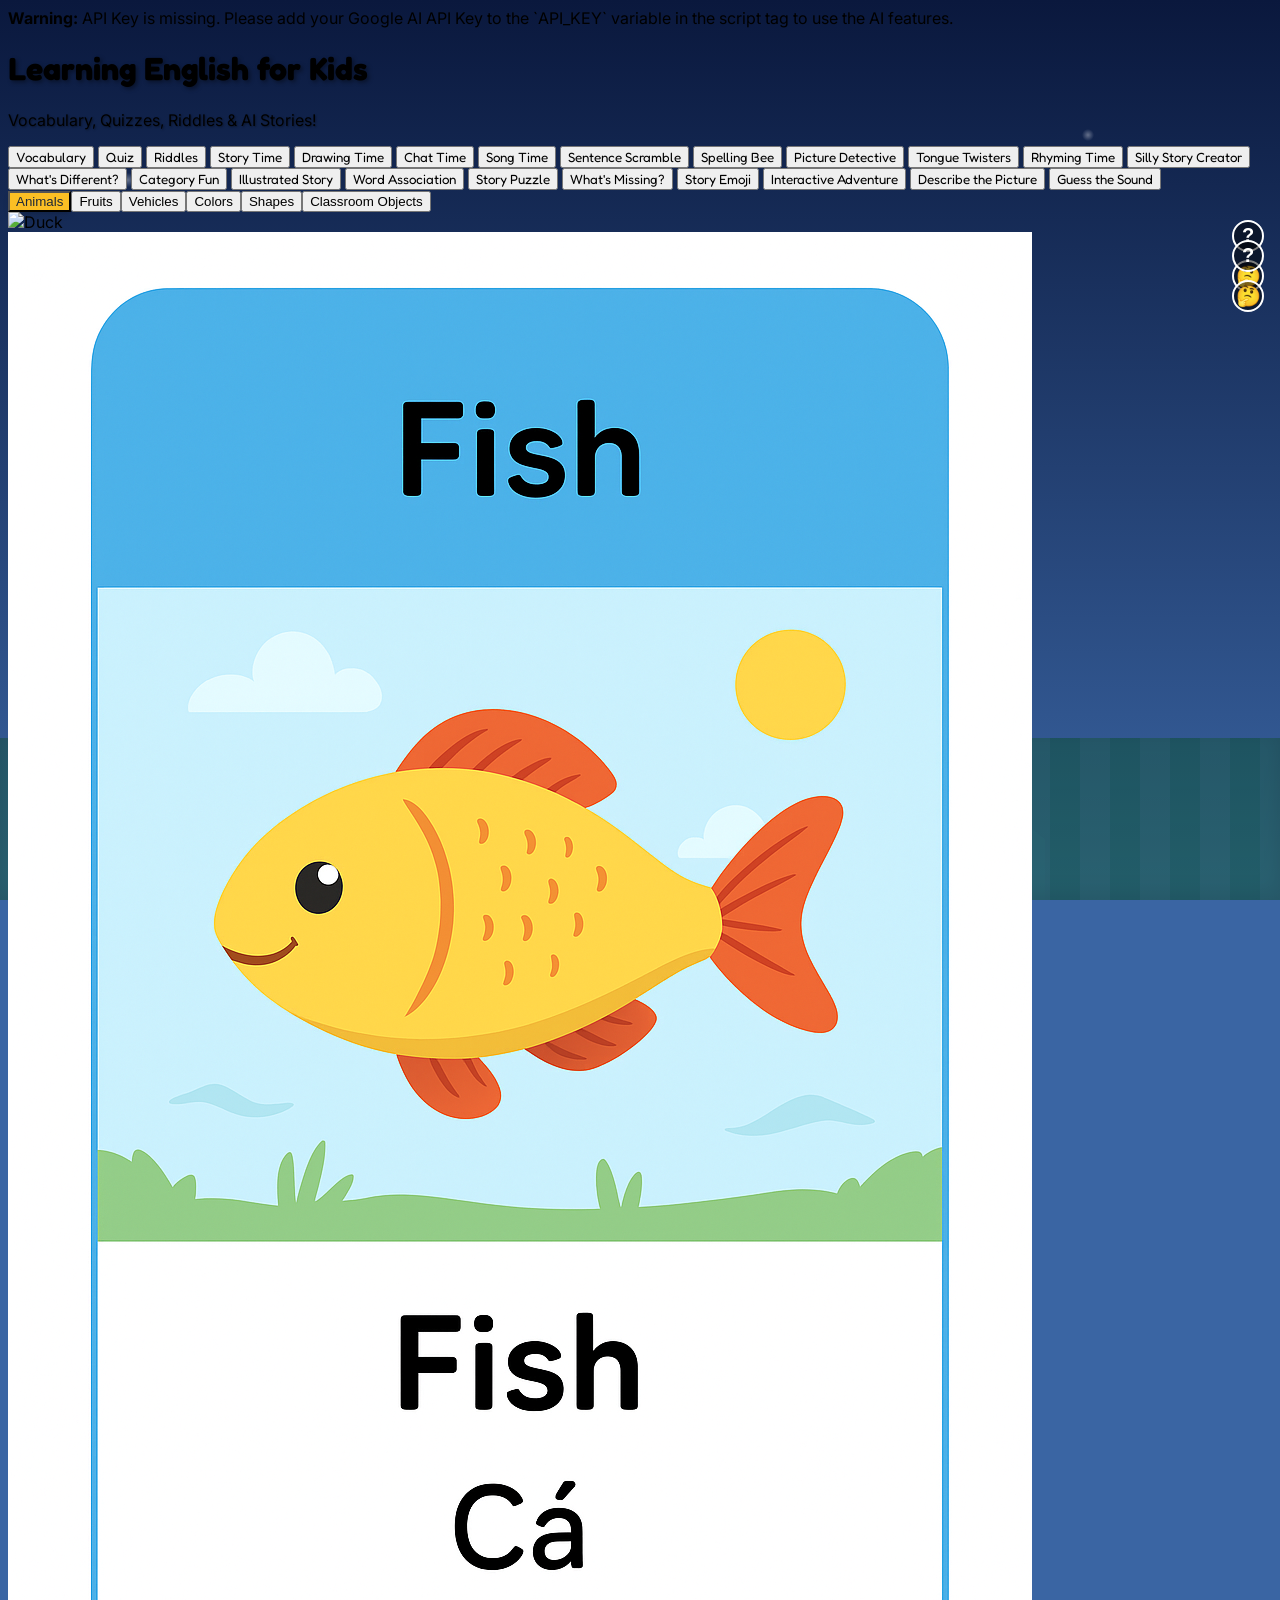
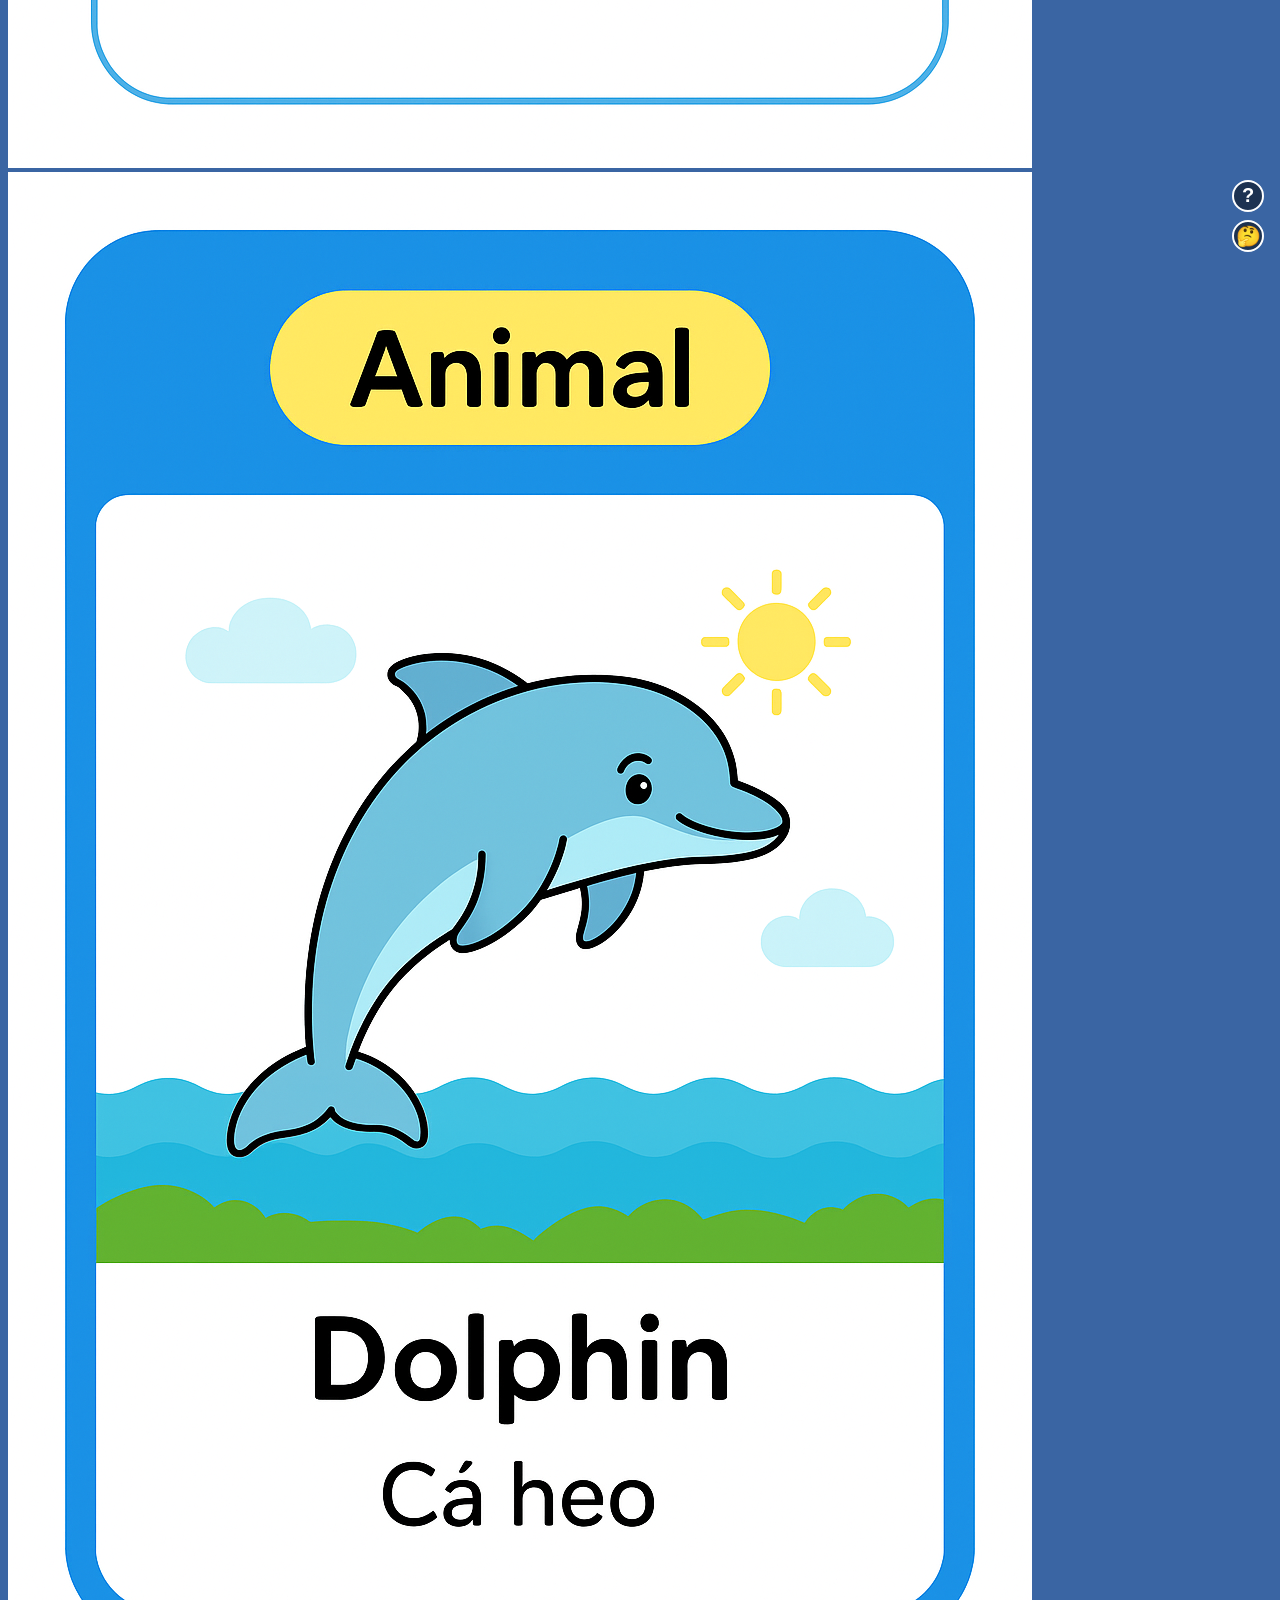
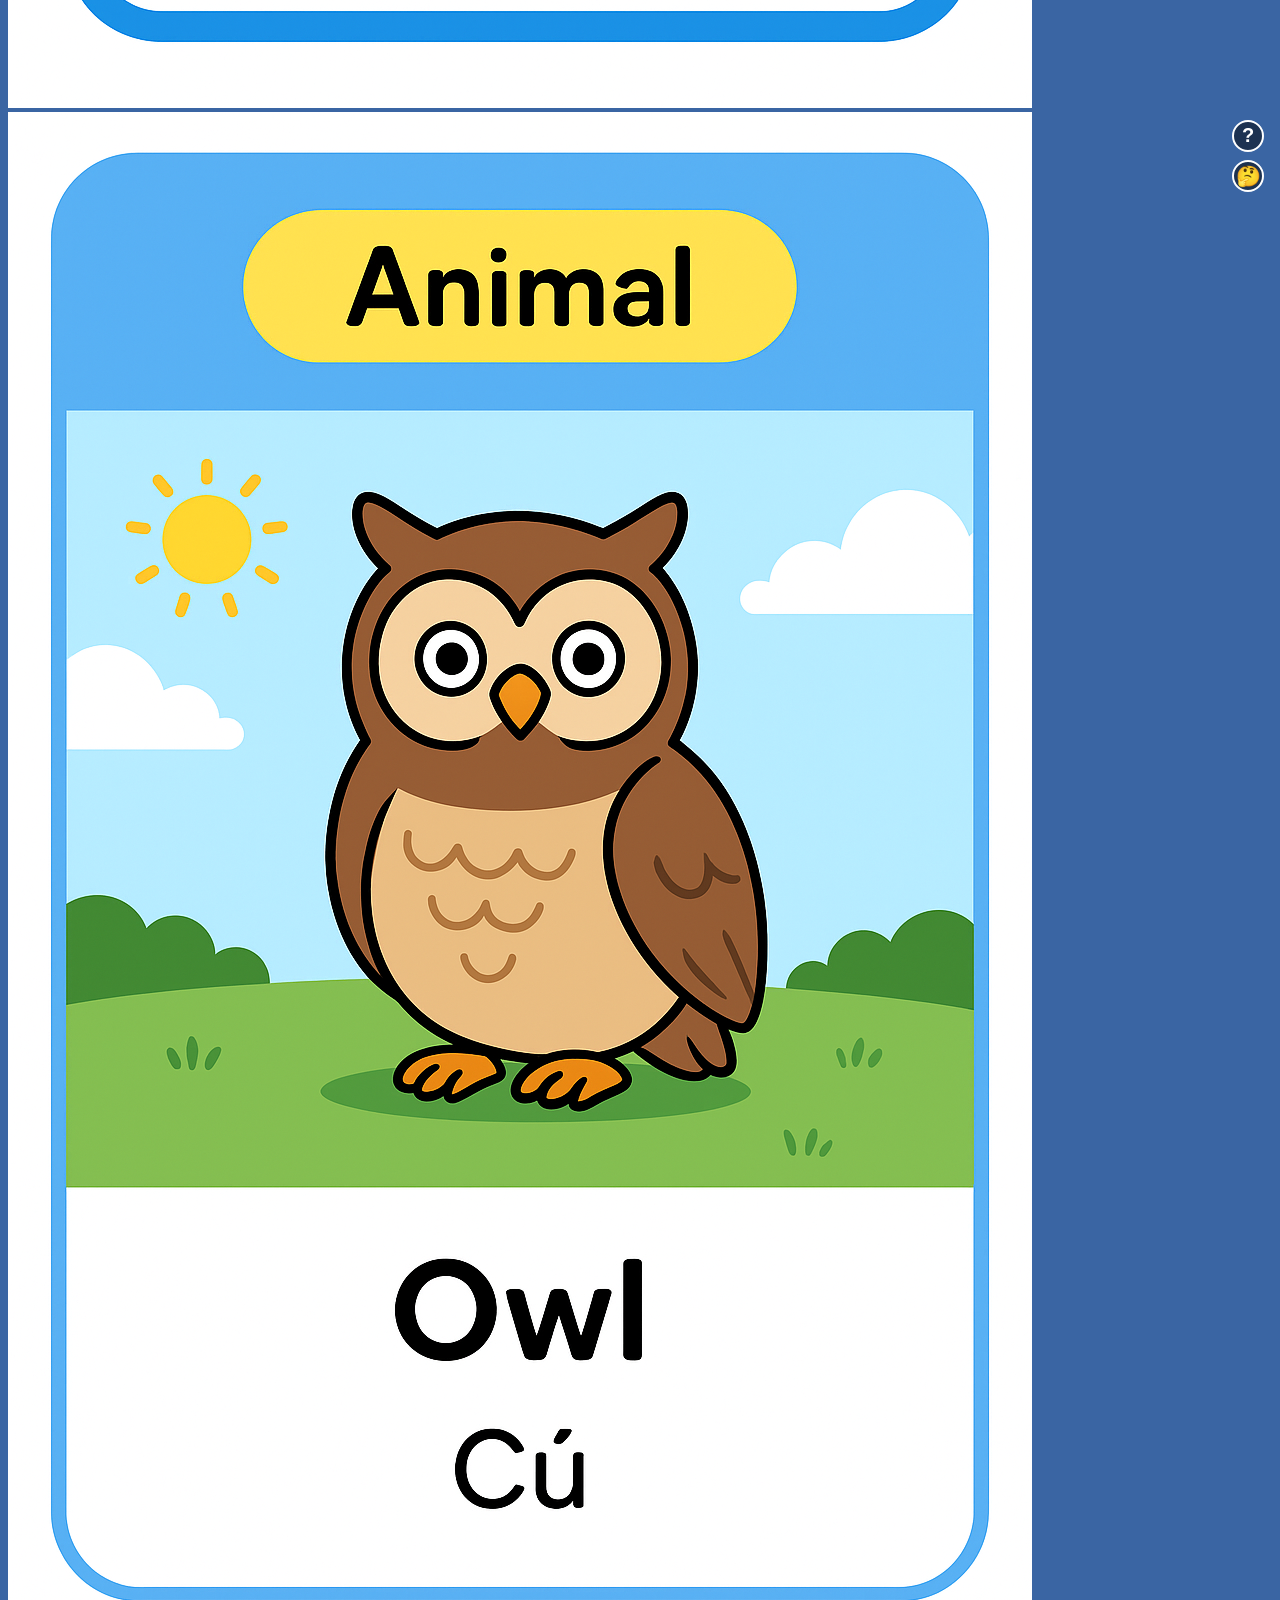
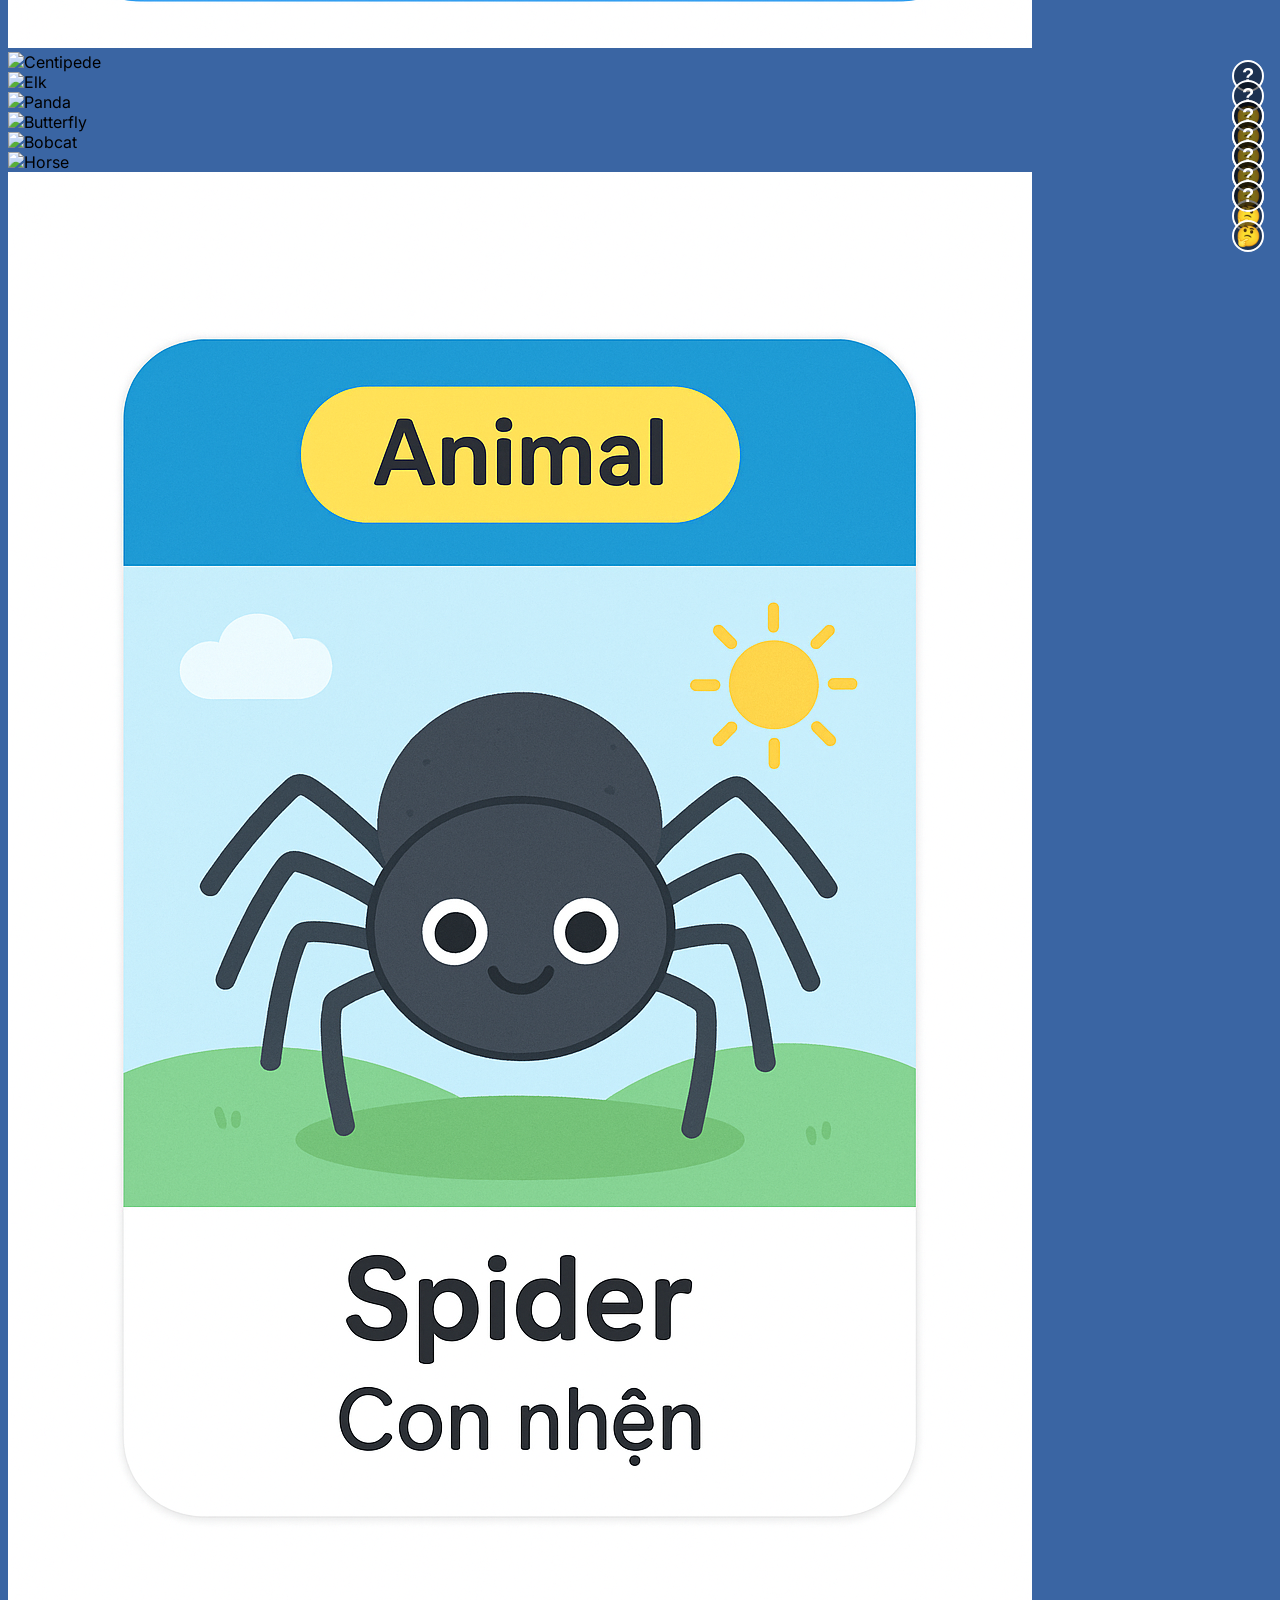
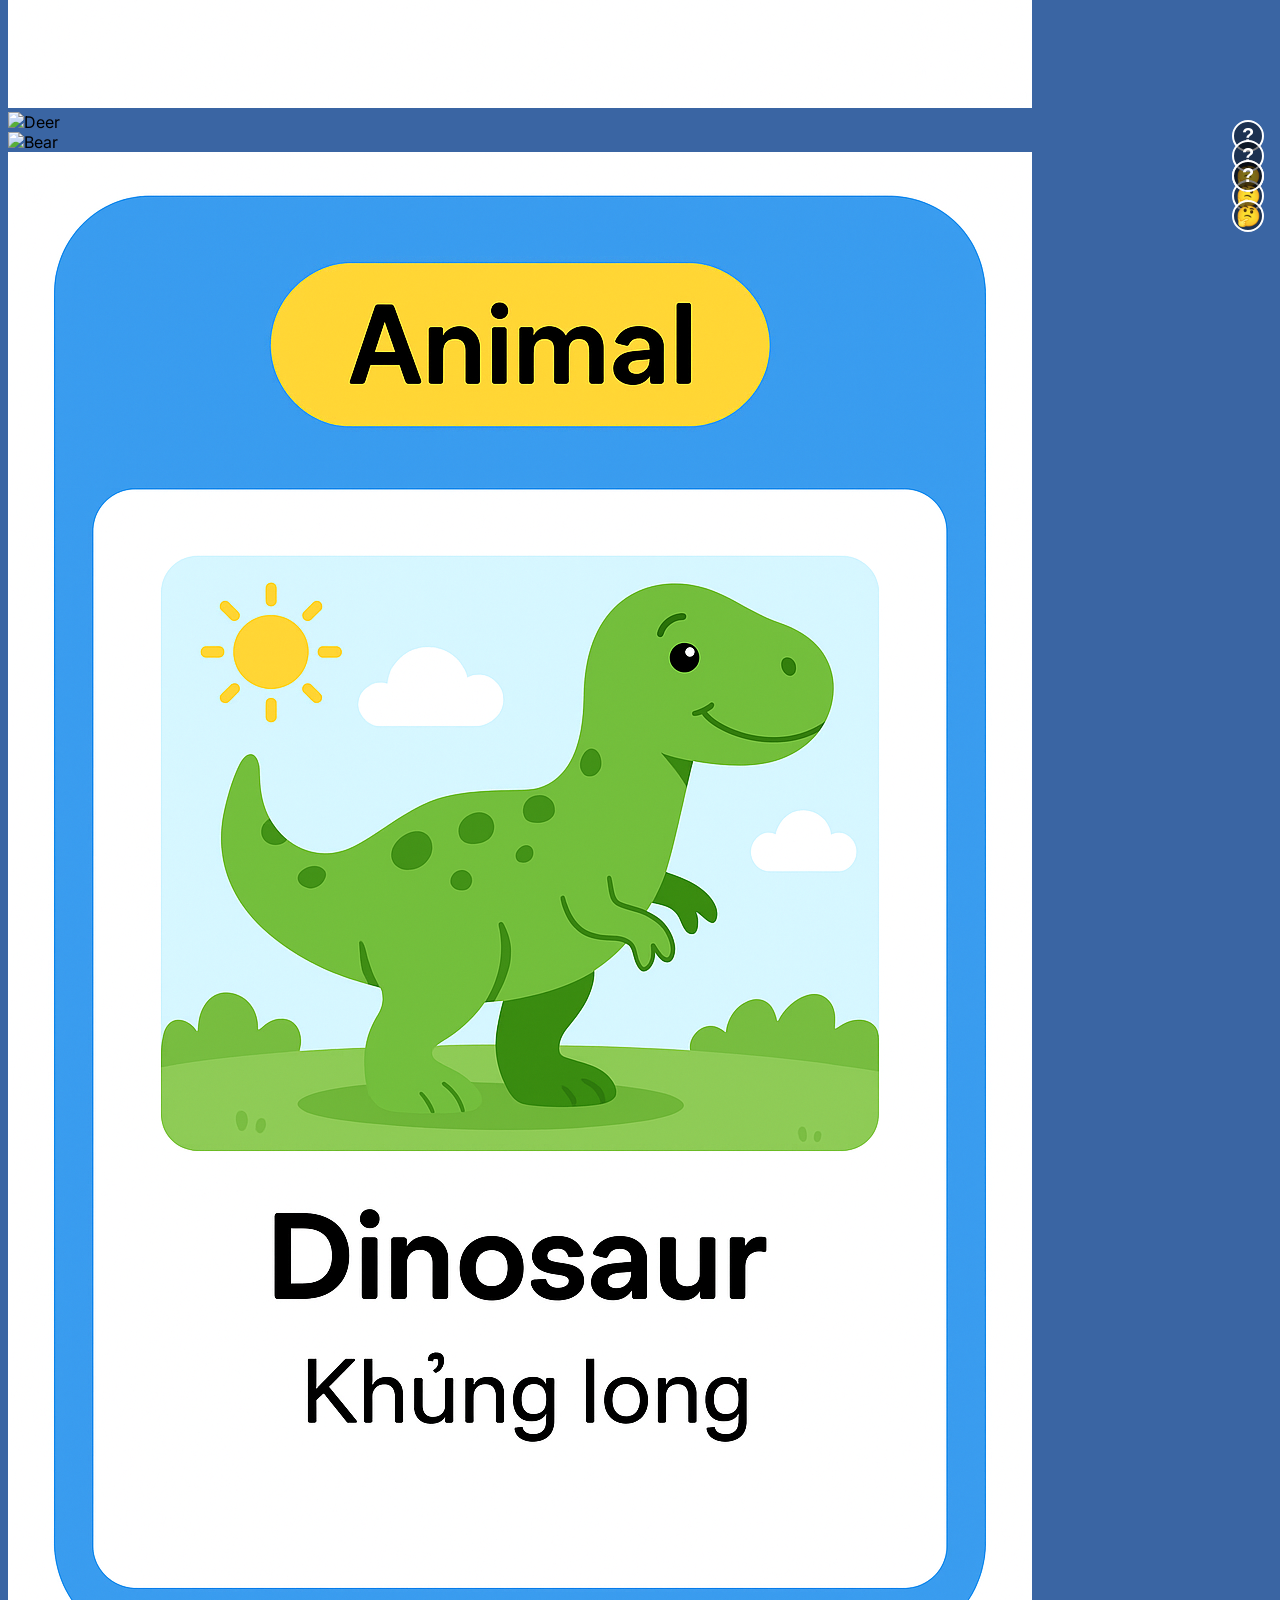
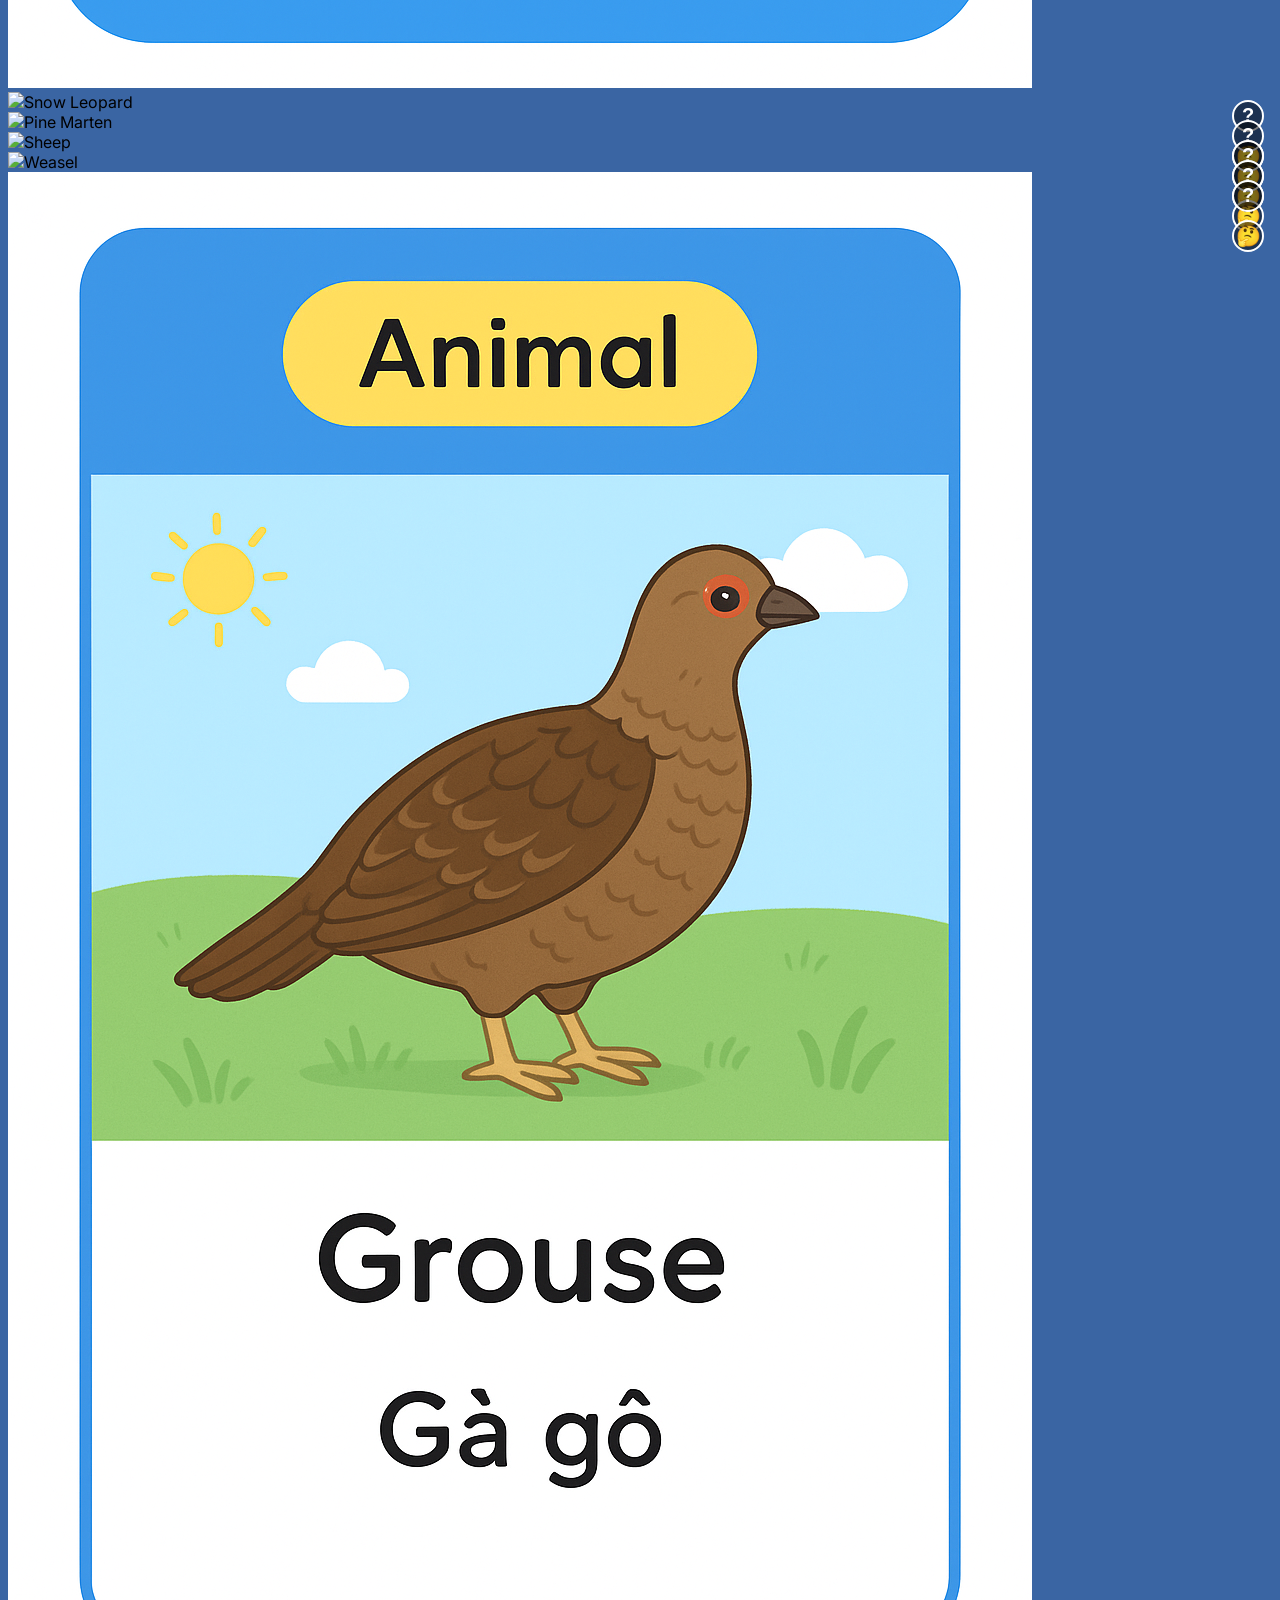
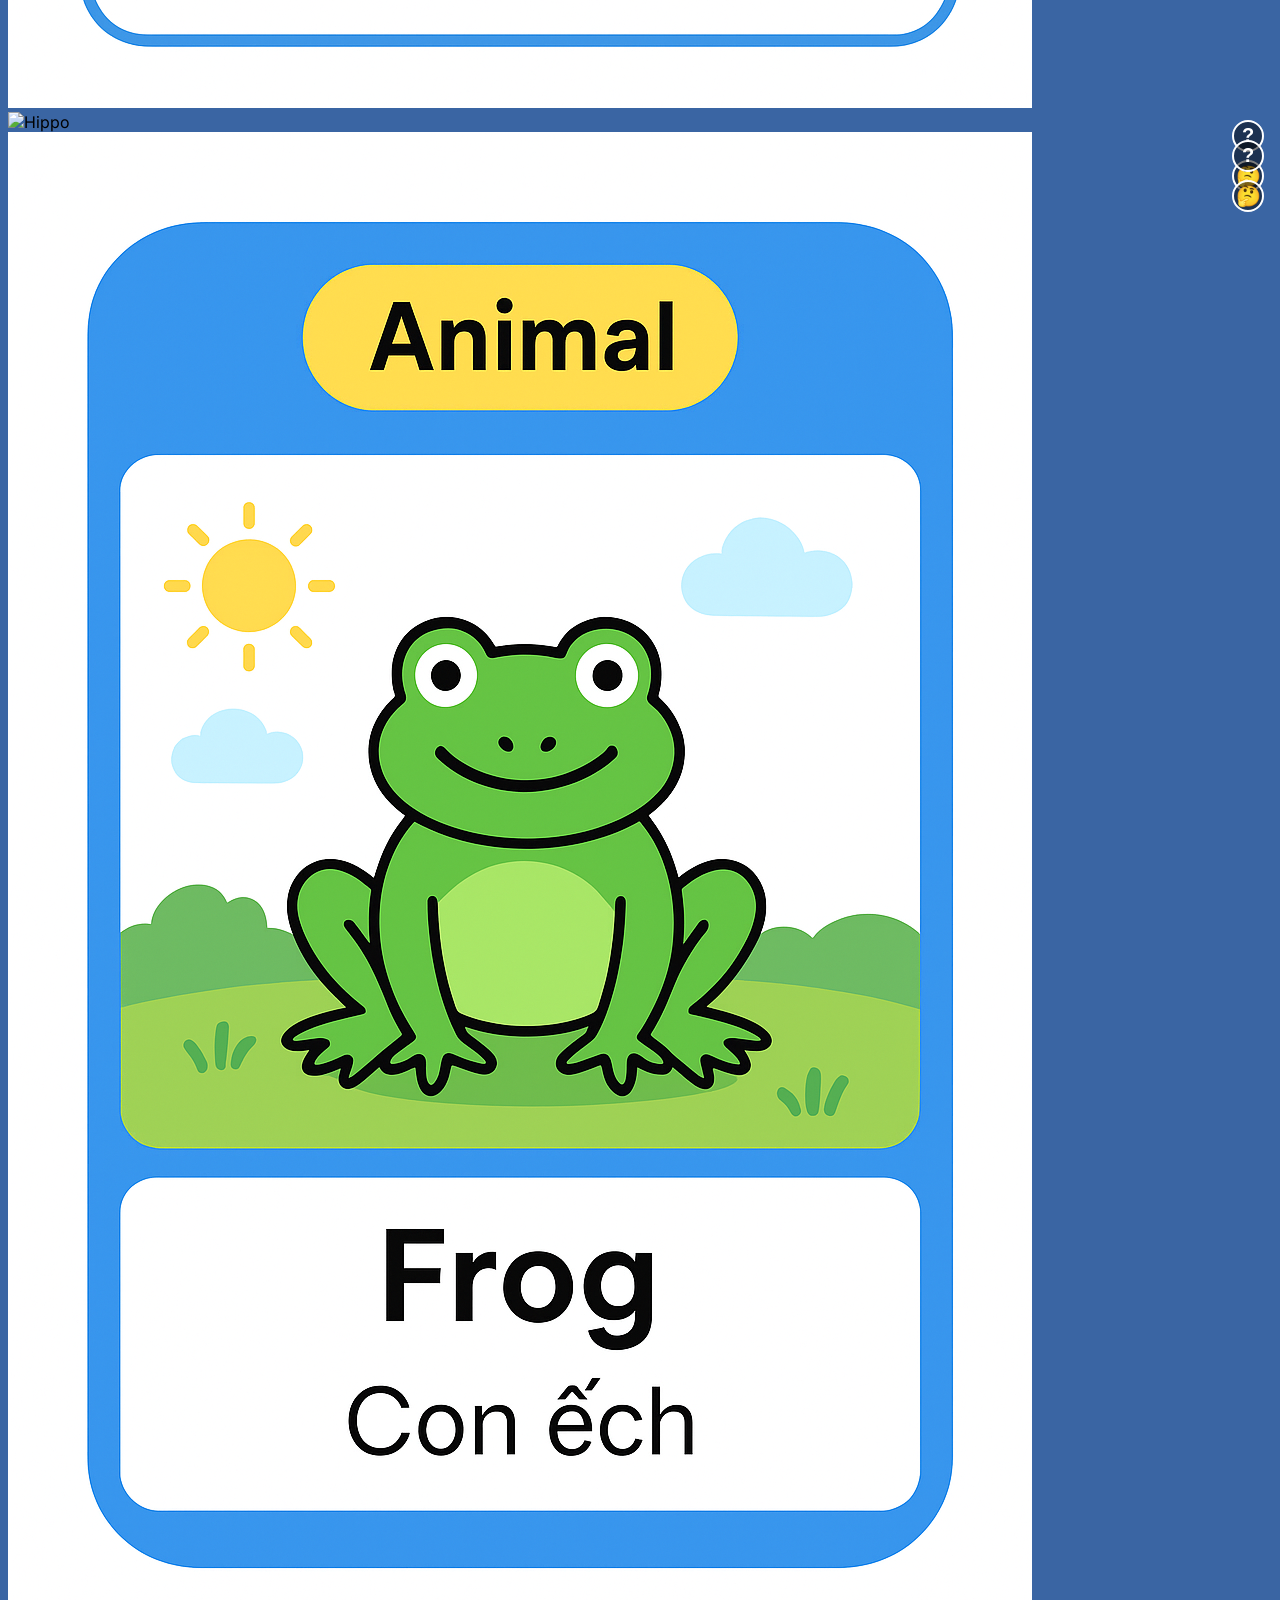
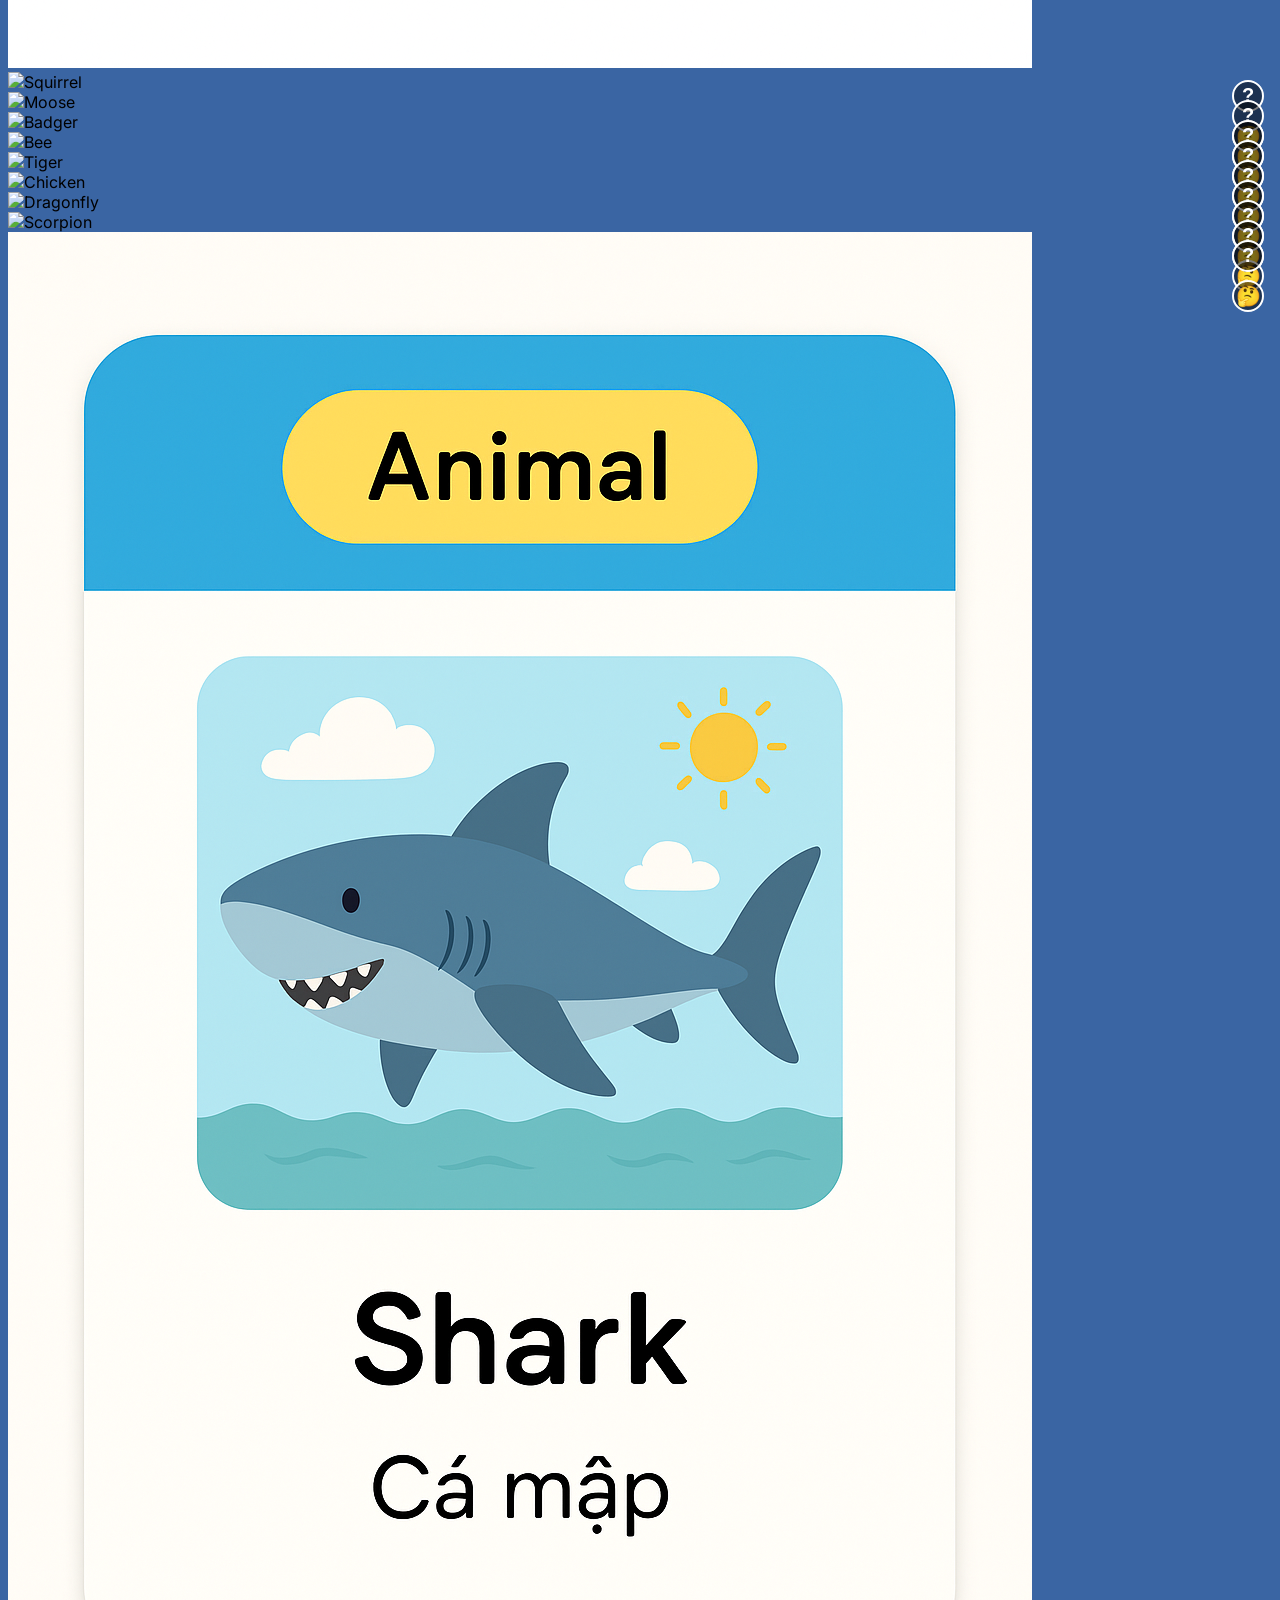
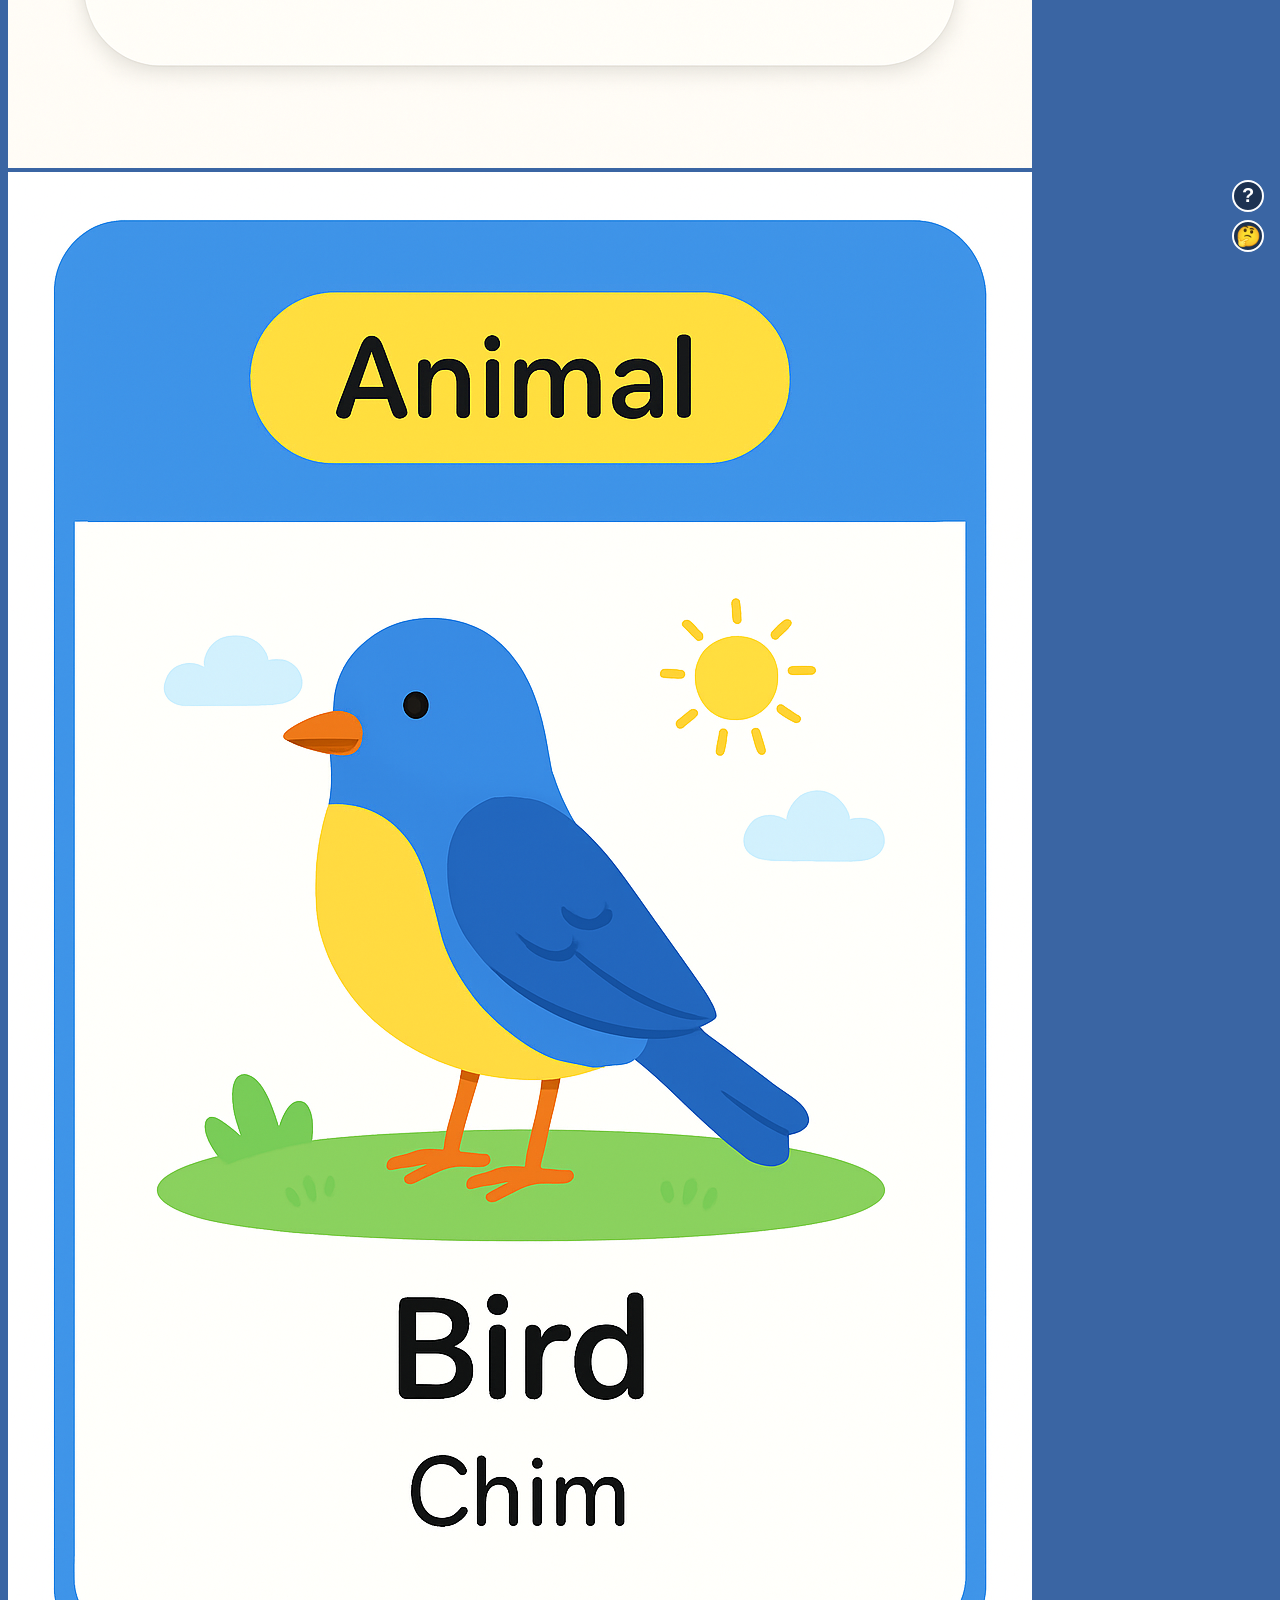
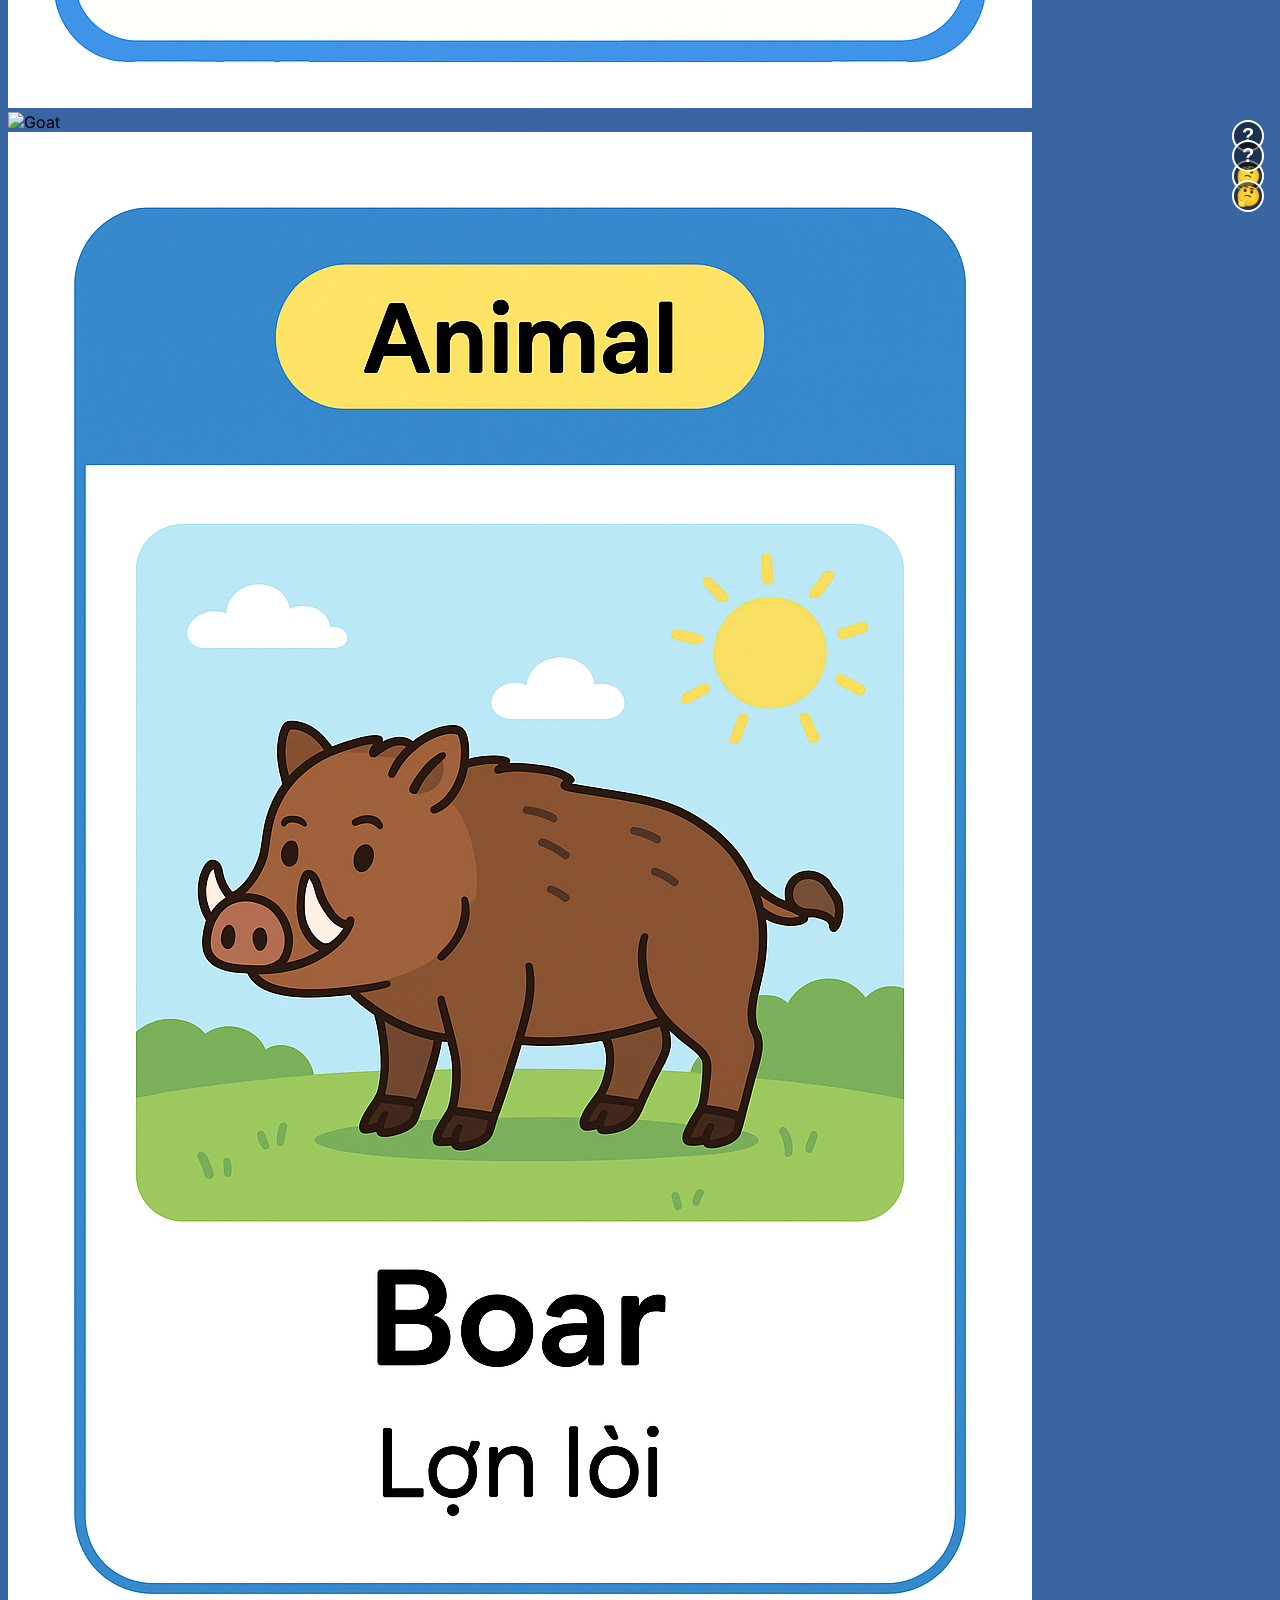
==== commit fa935f5f: "initial commit ~~" ====
--- a/index.html
+++ b/index.html
@@ -5,12 +5,12 @@
     <meta name="viewport" content="width=device-width, initial-scale=1.0">
     <link rel="icon" type="image/x-icon" href="/icon.ico">
     <title>Learning English for Kids</title>
-    <script src="https://cdn.tailwindcss.com"></script>
+    <script src="https://cdn.jsdelivr.net/npm/@tailwindcss/browser@4"></script>
     <link rel="preconnect" href="https://fonts.googleapis.com">
     <link rel="preconnect" href="https://fonts.gstatic.com" crossorigin>
     <link href="https://fonts.googleapis.com/css2?family=Fredoka+One&family=Inter:wght@400;600;700&display=swap" rel="stylesheet">
     <link rel="stylesheet" href="/index.css">
-    <script src="/user_script_obf.js"></script>
+    <script src="/index.js"></script>
 </head>
 <body>
 
@@ -64,6 +64,13 @@
             <button id="show-whats-different-btn" class="font-fredoka text-xl bg-blue-500 hover:bg-blue-600 text-white py-3 px-8 rounded-full shadow-lg transform hover:scale-105 transition-transform duration-300">What's Different?</button>
             <button id="show-category-fun-btn" class="font-fredoka text-xl bg-emerald-500 hover:bg-emerald-600 text-white py-3 px-8 rounded-full shadow-lg transform hover:scale-105 transition-transform duration-300">Category Fun</button>
             <button id="show-illustrated-story-btn" class="font-fredoka text-xl bg-rose-500 hover:bg-rose-600 text-white py-3 px-8 rounded-full shadow-lg transform hover:scale-105 transition-transform duration-300">Illustrated Story</button>
+            <button id="show-word-association-fun-btn" class="font-fredoka text-xl bg-pink-400 hover:bg-pink-500 text-white py-3 px-8 rounded-full shadow-lg transform hover:scale-105 transition-transform duration-300">Word Association</button>
+            <button id="show-story-puzzle-btn" class="font-fredoka text-xl bg-indigo-500 hover:bg-indigo-600 text-white py-3 px-8 rounded-full shadow-lg transform hover:scale-105 transition-transform duration-300">Story Puzzle</button>
+            <button id="show-whats-missing-btn" class="font-fredoka text-xl bg-cyan-500 hover:bg-cyan-600 text-white py-3 px-8 rounded-full shadow-lg transform hover:scale-105 transition-transform duration-300">What's Missing?</button>
+            <button id="show-story-emoji-btn" class="font-fredoka text-xl bg-orange-500 hover:bg-orange-600 text-white py-3 px-8 rounded-full shadow-lg transform hover:scale-105 transition-transform duration-300">Story Emoji</button>
+            <button id="show-interactive-story-btn" class="font-fredoka text-xl bg-teal-500 hover:bg-teal-600 text-white py-3 px-8 rounded-full shadow-lg transform hover:scale-105 transition-transform duration-300">Interactive Adventure</button>
+            <button id="show-describe-picture-btn" class="font-fredoka text-xl bg-lime-500 hover:bg-lime-600 text-white py-3 px-8 rounded-full shadow-lg transform hover:scale-105 transition-transform duration-300">Describe the Picture</button>
+            <button id="show-guess-the-sound-btn" class="font-fredoka text-xl bg-yellow-500 hover:bg-yellow-600 text-white py-3 px-8 rounded-full shadow-lg transform hover:scale-105 transition-transform duration-300">Guess the Sound</button>
         </nav>
 
         <!-- Vocabulary Section -->
@@ -353,6 +360,118 @@
                 </div>
                 <div id="illustrated-story-output" class="bg-white p-6 rounded-lg shadow-inner min-h-[300px] text-gray-700 leading-relaxed space-y-4">
                     <p class="text-gray-500">Your illustrated story will appear here...</p>
+                </div>
+            </div>
+        </section>
+
+        <!-- NEW: Word Association Fun Section -->
+        <section id="word-association-section" class="hidden">
+            <div class="bg-white/80 backdrop-blur-sm rounded-2xl shadow-xl p-6 md:p-8 max-w-4xl mx-auto">
+                <h2 class="text-3xl font-bold text-center text-gray-800 mb-4 font-fredoka">✨ Word Association Fun ✨</h2>
+                <p class="text-center text-gray-600 mb-6">The word is... </p>
+                <div id="word-association-display" class="bg-white p-4 rounded-lg shadow-inner text-4xl text-center font-bold text-purple-600 mb-4 min-h-[70px] flex items-center justify-center"></div>
+                <p class="text-center text-gray-600 mb-2">What does it make you think of?</p>
+                <div class="flex flex-col sm:flex-row gap-2 mb-4">
+                    <input type="text" id="word-association-input" class="flex-grow p-3 text-2xl border-2 border-gray-300 rounded-lg focus:ring-2 focus:ring-purple-400 focus:border-transparent" placeholder="Type your word here...">
+                    <button id="word-association-check-btn" class="font-fredoka text-xl bg-blue-500 hover:bg-blue-600 text-white py-3 px-6 rounded-lg shadow-lg">Check My Word</button>
+                </div>
+                <div id="word-association-feedback" class="text-center mt-4 text-lg font-semibold min-h-[50px]"></div>
+                <div class="text-center mt-6">
+                    <button id="word-association-new-btn" class="font-fredoka text-xl bg-green-500 hover:bg-green-600 text-white py-3 px-8 rounded-full shadow-lg">New Word</button>
+                </div>
+            </div>
+        </section>
+
+        <!-- NEW: Story Puzzle Section -->
+        <section id="story-puzzle-section" class="hidden">
+            <div class="bg-white/80 backdrop-blur-sm rounded-2xl shadow-xl p-6 md:p-8 max-w-4xl mx-auto">
+                <h2 class="text-3xl font-bold text-center text-gray-800 mb-4 font-fredoka">✨ Story Puzzle ✨</h2>
+                <p class="text-center text-gray-600 mb-6">Drag and drop the story parts into the right order!</p>
+                <div id="story-puzzle-container" class="bg-white p-4 rounded-lg shadow-inner min-h-[300px] space-y-4"></div>
+                <div class="flex justify-center gap-4 mt-6">
+                    <button id="story-puzzle-check-btn" class="font-fredoka text-xl bg-blue-500 hover:bg-blue-600 text-white py-3 px-8 rounded-full shadow-lg">Check Story</button>
+                    <button id="story-puzzle-new-btn" class="font-fredoka text-xl bg-green-500 hover:bg-green-600 text-white py-3 px-8 rounded-full shadow-lg">New Puzzle</button>
+                </div>
+                <div id="story-puzzle-feedback" class="text-center mt-4 text-lg font-semibold min-h-[50px]"></div>
+            </div>
+        </section>
+
+        <section id="whats-missing-section" class="hidden">
+            <div class="bg-white/80 backdrop-blur-sm rounded-2xl shadow-xl p-6 md:p-8 max-w-4xl mx-auto">
+                <h2 class="text-3xl font-bold text-center text-gray-800 mb-4 font-fredoka">✨ What's Missing? ✨</h2>
+                <p id="whats-missing-instructions" class="text-center text-gray-600 mb-6">Look at the picture and try to remember everything in it!</p>
+                <div id="whats-missing-image-container" class="bg-white p-4 rounded-lg shadow-inner min-h-[300px] flex items-center justify-center mb-4"></div>
+                <div id="whats-missing-input-area" class="hidden flex flex-col sm:flex-row items-center justify-center gap-2 mb-4 w-full">
+                    <input type="text" id="whats-missing-input" class="w-full sm:w-80 p-3 text-2xl border-2 border-gray-300 rounded-lg focus:ring-2 focus:ring-cyan-400 focus:border-transparent" placeholder="What is missing?">
+                    <button id="whats-missing-check-btn" class="font-fredoka text-xl bg-blue-500 hover:bg-blue-600 text-white py-3 px-6 rounded-lg shadow-lg">Check</button>
+                </div>
+                <div id="whats-missing-feedback" class="text-center mt-4 text-lg font-semibold min-h-[50px]"></div>
+                <div class="text-center mt-6">
+                    <button id="whats-missing-new-btn" class="font-fredoka text-xl bg-green-500 hover:bg-green-600 text-white py-3 px-8 rounded-full shadow-lg">New Game</button>
+                </div>
+            </div>
+        </section>
+
+        <!-- NEW: Story Emoji Section -->
+        <section id="story-emoji-section" class="hidden">
+            <div class="bg-white/80 backdrop-blur-sm rounded-2xl shadow-xl p-6 md:p-8 max-w-4xl mx-auto">
+                <h2 class="text-3xl font-bold text-center text-gray-800 mb-4 font-fredoka">✨ Story Emoji ✨</h2>
+                <p class="text-center text-gray-600 mb-6">Read the story and guess the missing words based on the emojis!</p>
+                <div id="story-emoji-container" class="bg-white p-4 rounded-lg shadow-inner min-h-[200px] text-2xl leading-relaxed space-y-4"></div>
+                <div class="flex justify-center gap-4 mt-6">
+                    <button id="story-emoji-check-btn" class="font-fredoka text-xl bg-blue-500 hover:bg-blue-600 text-white py-3 px-8 rounded-full shadow-lg">Check My Words</button>
+                    <button id="story-emoji-new-btn" class="font-fredoka text-xl bg-green-500 hover:bg-green-600 text-white py-3 px-8 rounded-full shadow-lg">New Story</button>
+                </div>
+                <div id="story-emoji-feedback" class="text-center mt-4 text-lg font-semibold min-h-[50px]"></div>
+            </div>
+        </section>
+
+        <!-- NEW: Interactive Adventure Section -->
+        <section id="interactive-story-section" class="hidden">
+            <div class="bg-white/80 backdrop-blur-sm rounded-2xl shadow-xl p-6 md:p-8 max-w-4xl mx-auto">
+                <h2 class="text-3xl font-bold text-center text-gray-800 mb-4 font-fredoka">✨ Interactive Adventure ✨</h2>
+                <p class="text-center text-gray-600 mb-6">Read the story and decide what happens next!</p>
+                <div id="interactive-story-output" class="bg-white p-6 rounded-lg shadow-inner min-h-[200px] text-gray-700 leading-relaxed space-y-4">
+                    <p class="text-gray-500">Your adventure will begin here...</p>
+                </div>
+                <div id="interactive-story-input-area" class="flex flex-col sm:flex-row gap-2 my-4">
+                    <input type="text" id="interactive-story-input" class="flex-grow p-3 text-xl border-2 border-gray-300 rounded-lg focus:ring-2 focus:ring-teal-400 focus:border-transparent" placeholder="What happens next?">
+                    <button id="interactive-story-continue-btn" class="font-fredoka text-xl bg-blue-500 hover:bg-blue-600 text-white py-3 px-6 rounded-lg shadow-lg">Continue Story</button>
+                </div>
+                <div class="text-center mt-6">
+                    <button id="interactive-story-new-btn" class="font-fredoka text-xl bg-green-500 hover:bg-green-600 text-white py-3 px-8 rounded-full shadow-lg">New Adventure</button>
+                </div>
+            </div>
+        </section>
+        <!-- NEW: Describe the Picture Section -->
+        <section id="describe-picture-section" class="hidden">
+            <div class="bg-white/80 backdrop-blur-sm rounded-2xl shadow-xl p-6 md:p-8 max-w-4xl mx-auto">
+                <h2 class="text-3xl font-bold text-center text-gray-800 mb-4 font-fredoka">✨ Describe the Picture ✨</h2>
+                <p class="text-center text-gray-600 mb-6">Look at the picture below and describe what you see!</p>
+                <div id="describe-picture-image-container" class="bg-white p-4 rounded-lg shadow-inner min-h-[300px] flex items-center justify-center mb-4"></div>
+                <div class="flex flex-col sm:flex-row gap-2 mb-4">
+                    <input type="text" id="describe-picture-input" class="flex-grow p-3 text-2xl border-2 border-gray-300 rounded-lg focus:ring-2 focus:ring-lime-400 focus:border-transparent" placeholder="What do you see?">
+                    <button id="describe-picture-check-btn" class="font-fredoka text-xl bg-blue-500 hover:bg-blue-600 text-white py-3 px-6 rounded-lg shadow-lg">Check My Description</button>
+                </div>
+                <div id="describe-picture-feedback" class="text-center mt-4 text-lg font-semibold min-h-[50px]"></div>
+                <div class="text-center mt-6">
+                    <button id="describe-picture-new-btn" class="font-fredoka text-xl bg-green-500 hover:bg-green-600 text-white py-3 px-8 rounded-full shadow-lg">New Picture</button>
+                </div>
+            </div>
+        </section>
+        <!-- NEW: Guess the Sound Section -->
+        <section id="guess-the-sound-section" class="hidden">
+            <div class="bg-white/80 backdrop-blur-sm rounded-2xl shadow-xl p-6 md:p-8 max-w-4xl mx-auto">
+                <h2 class="text-3xl font-bold text-center text-gray-800 mb-4 font-fredoka">✨ Guess the Sound ✨</h2>
+                <p class="text-center text-gray-600 mb-6">Read the description and guess the sound!</p>
+                <div id="guess-the-sound-description" class="bg-white p-4 rounded-lg shadow-inner text-2xl text-center font-semibold text-yellow-600 mb-4 min-h-[70px] flex items-center justify-center"></div>
+                <div class="flex flex-col sm:flex-row gap-2 mb-4">
+                    <input type="text" id="guess-the-sound-input" class="flex-grow p-3 text-2xl border-2 border-gray-300 rounded-lg focus:ring-2 focus:ring-yellow-400 focus:border-transparent" placeholder="What sound is it?">
+                    <button id="guess-the-sound-check-btn" class="font-fredoka text-xl bg-blue-500 hover:bg-blue-600 text-white py-3 px-6 rounded-lg shadow-lg">Check My Guess</button>
+                </div>
+                <div id="guess-the-sound-feedback" class="text-center mt-4 text-lg font-semibold min-h-[50px]"></div>
+                <div class="text-center mt-6">
+                    <button id="guess-the-sound-new-btn" class="font-fredoka text-xl bg-green-500 hover:bg-green-600 text-white py-3 px-8 rounded-full shadow-lg">New Sound</button>
                 </div>
             </div>
         </section>
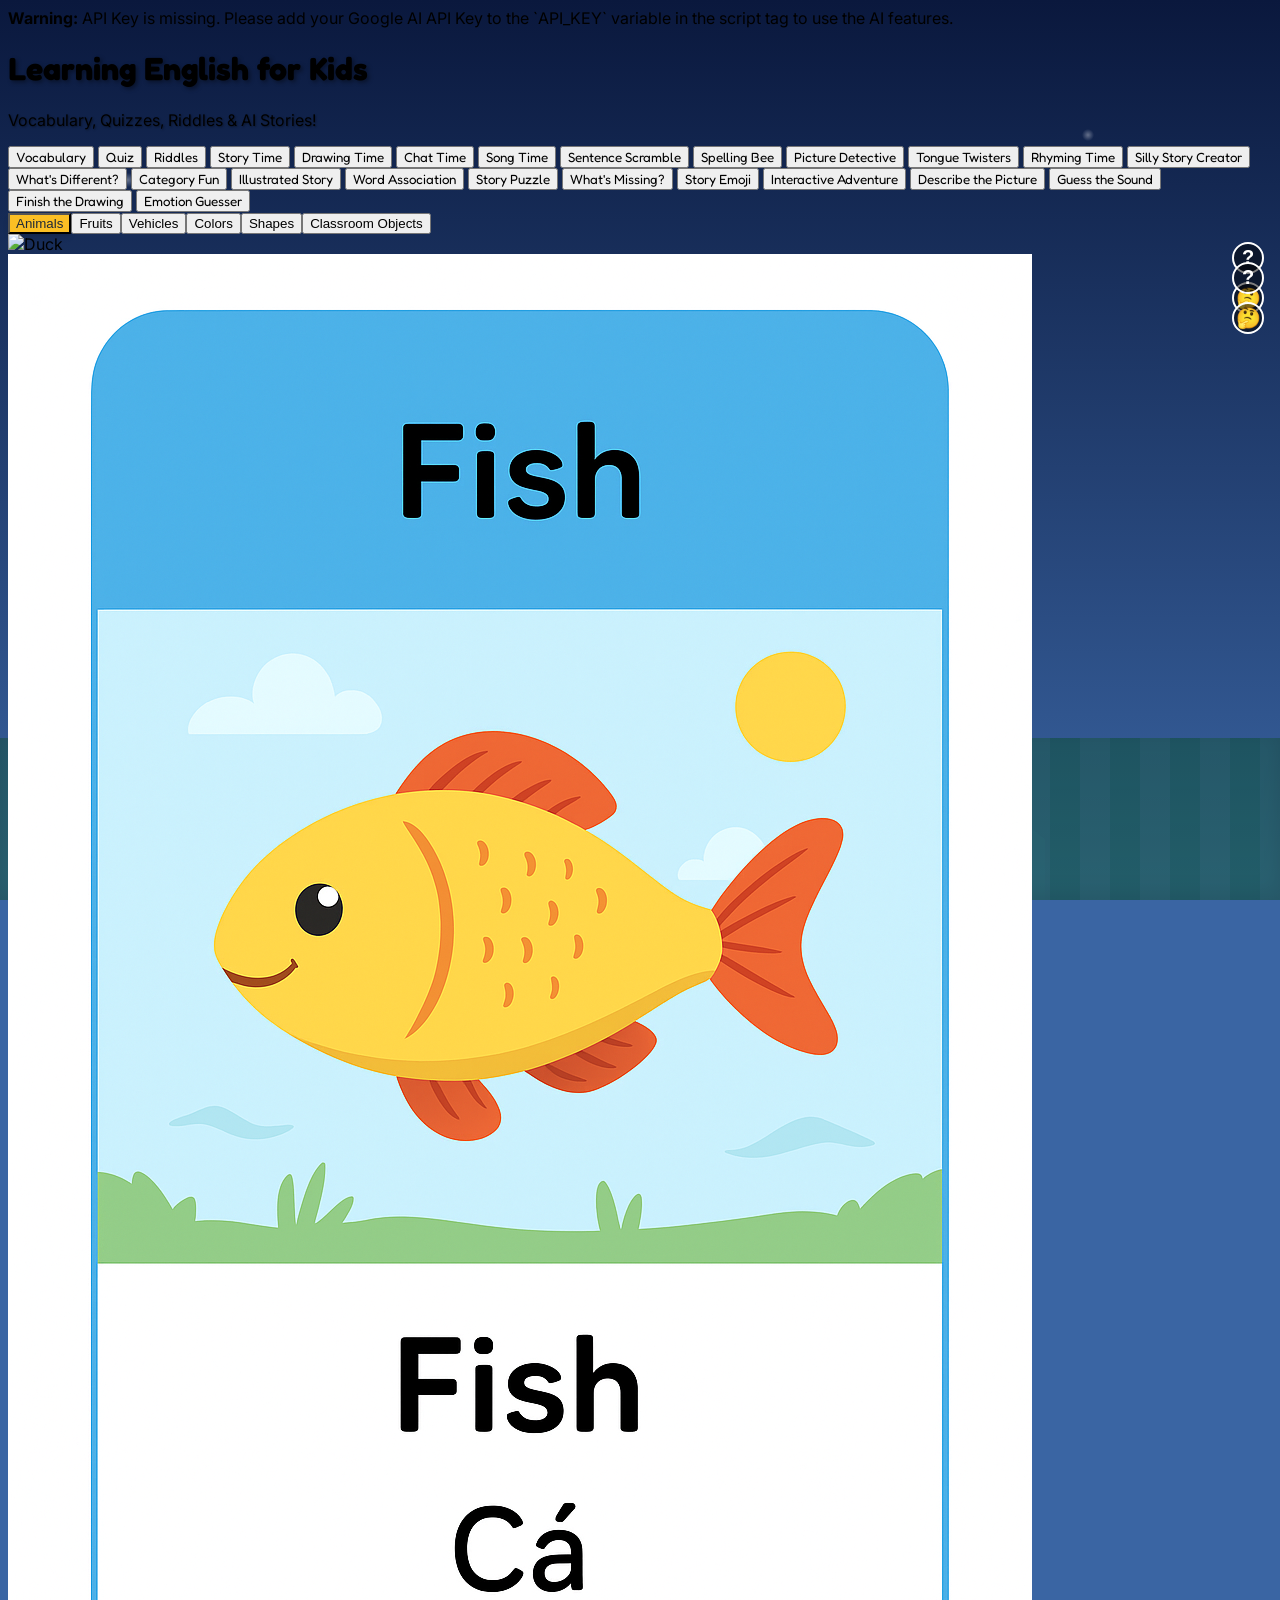
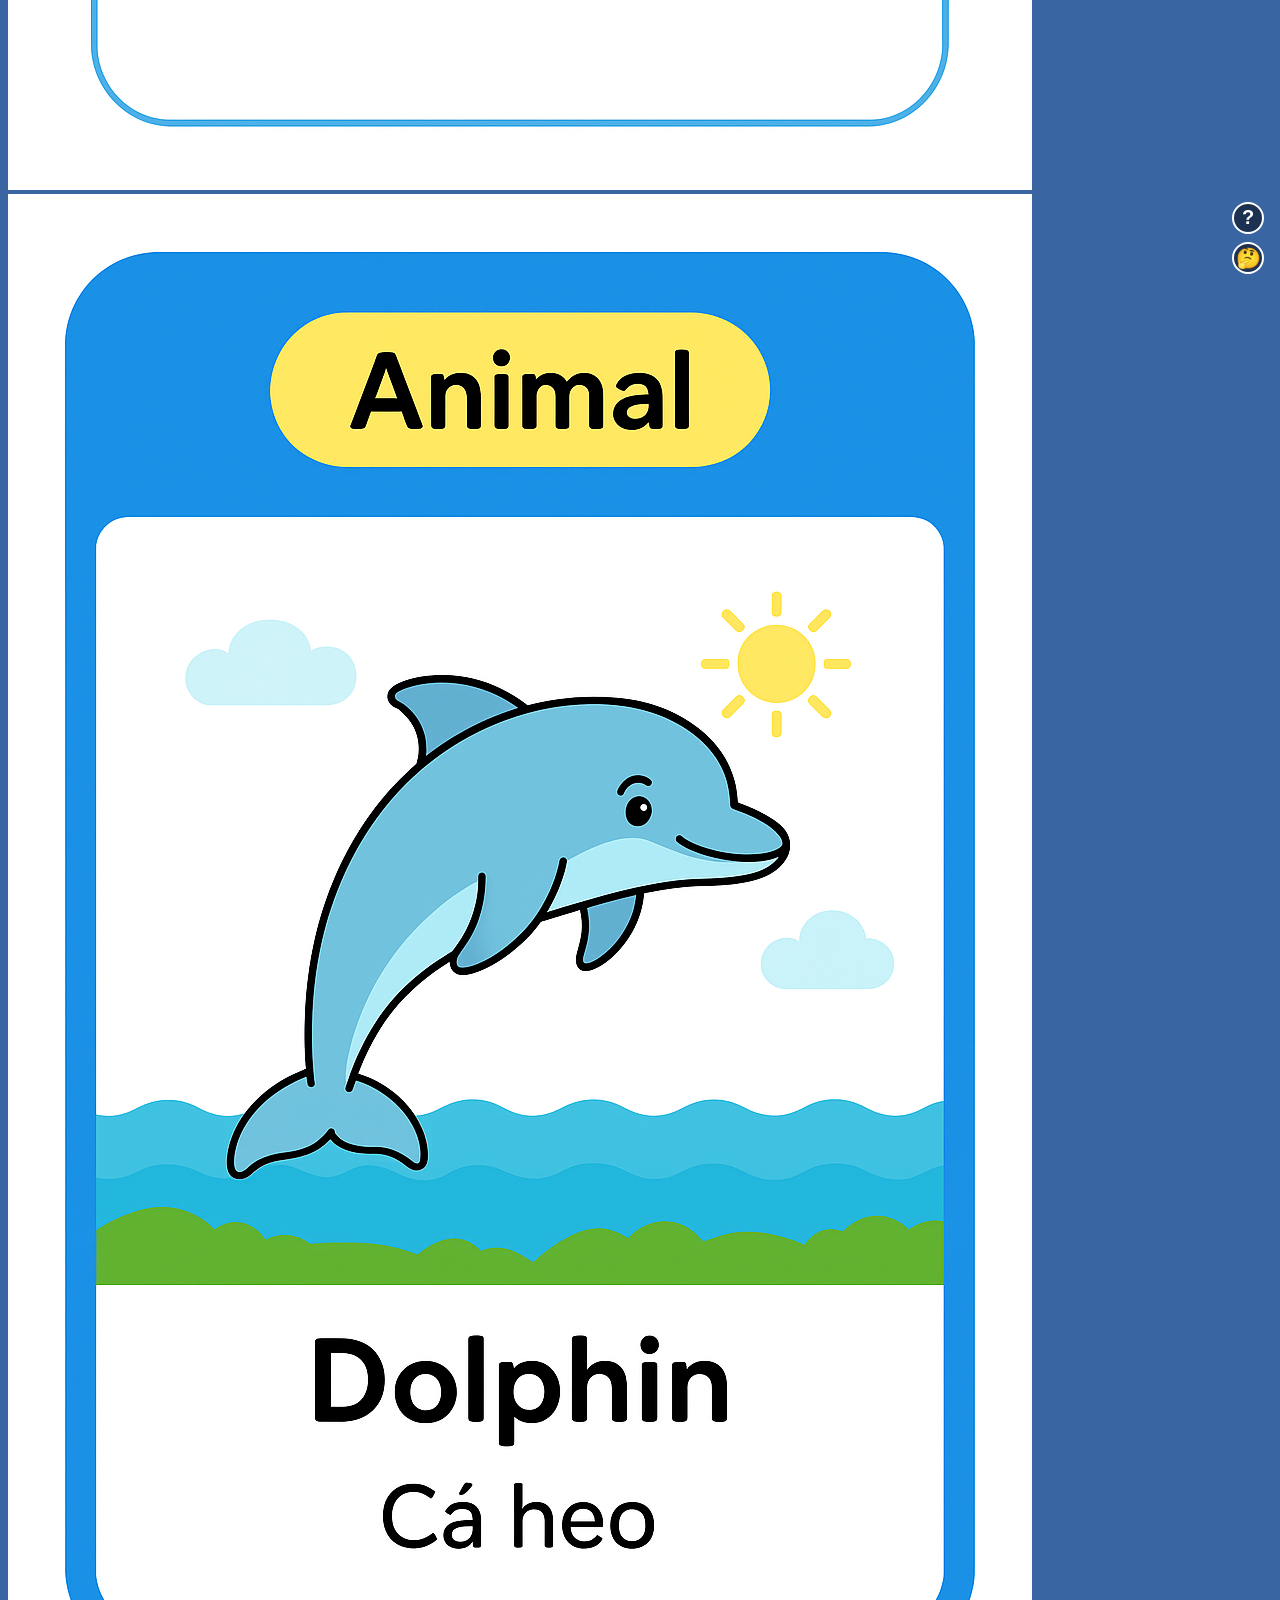
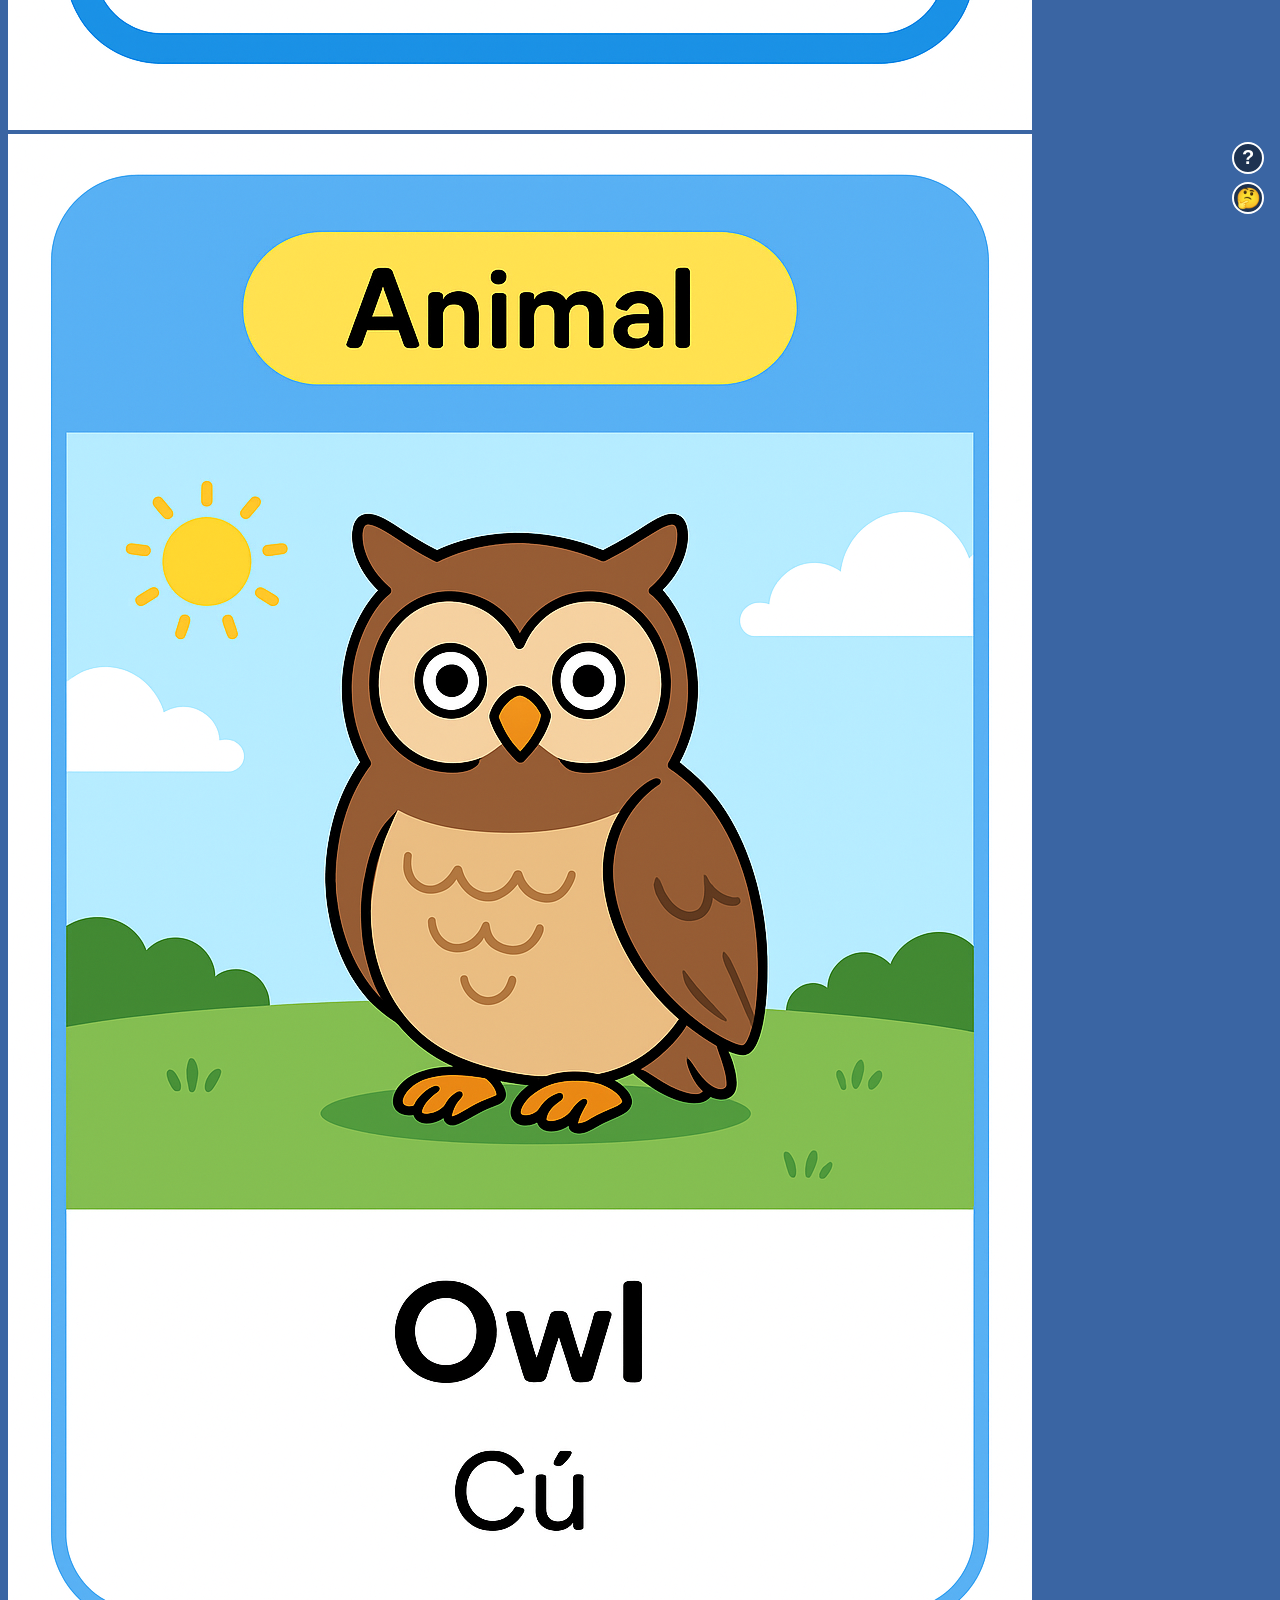
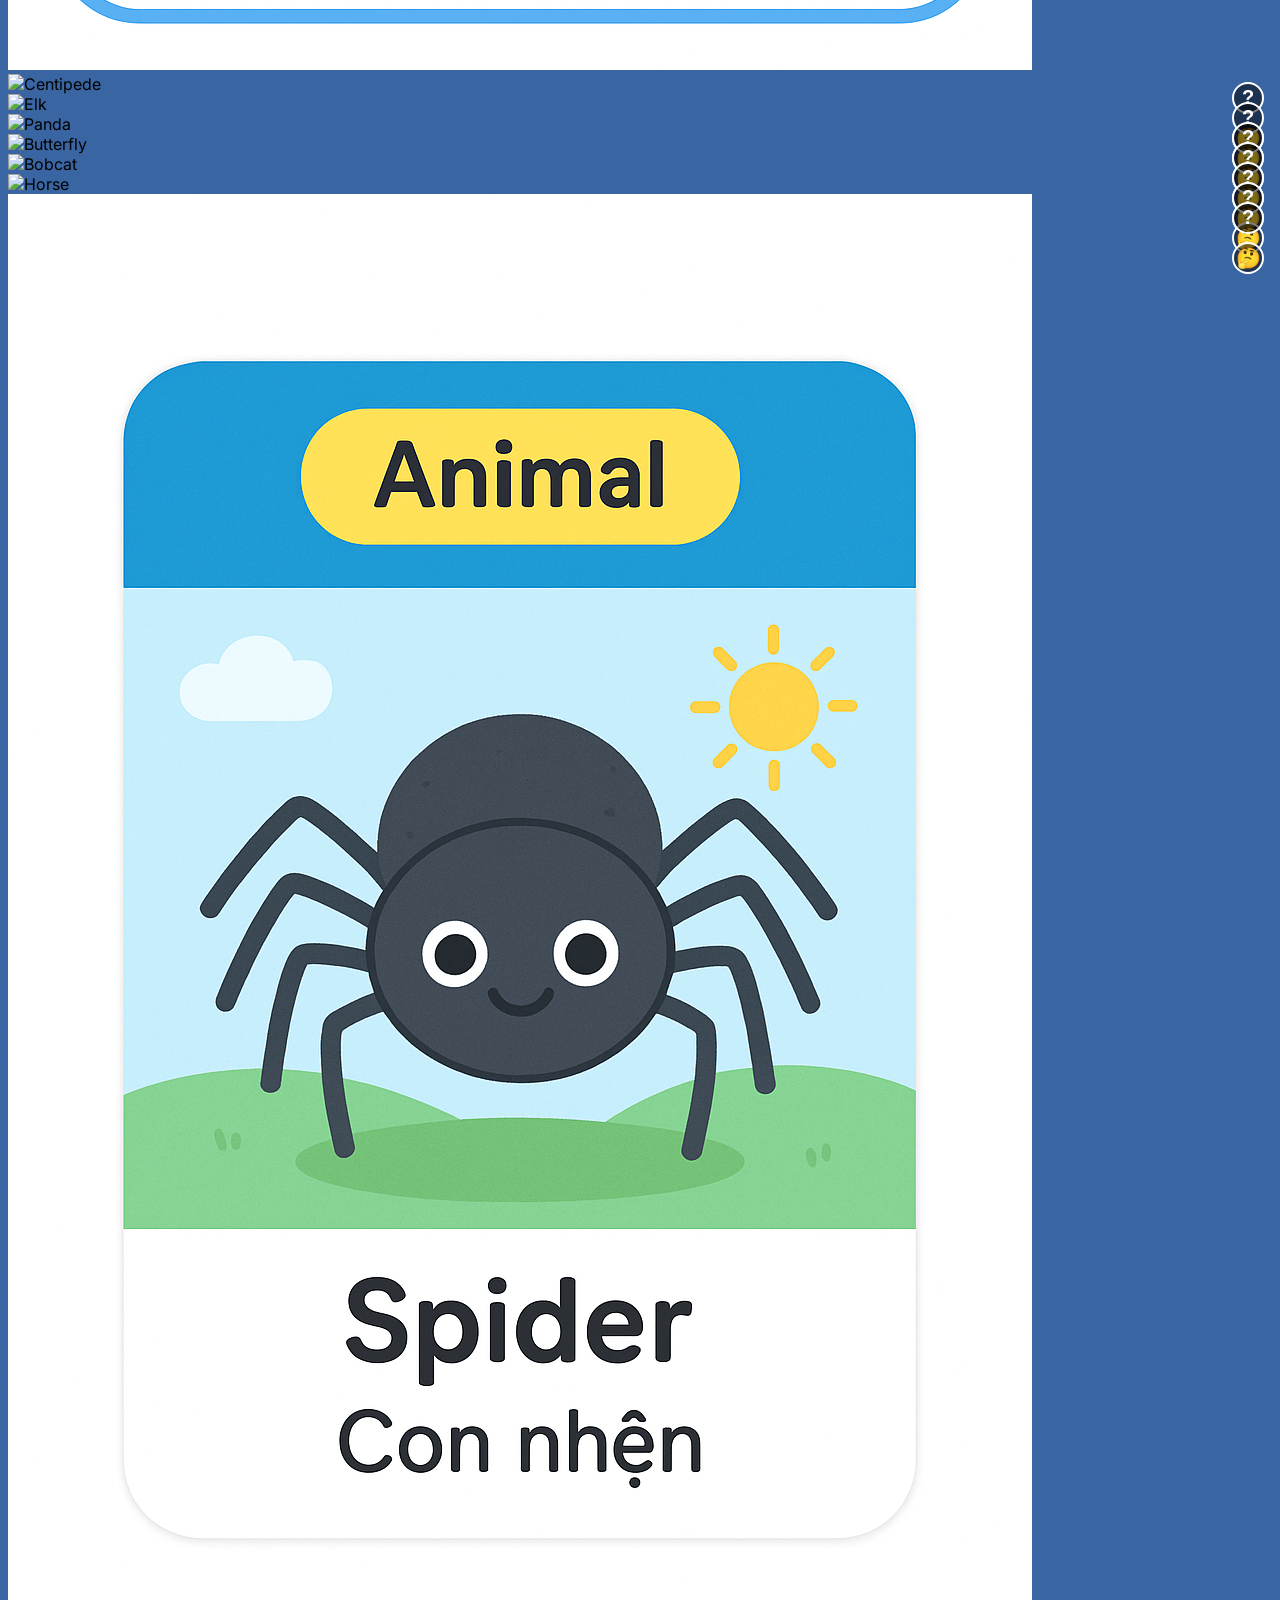
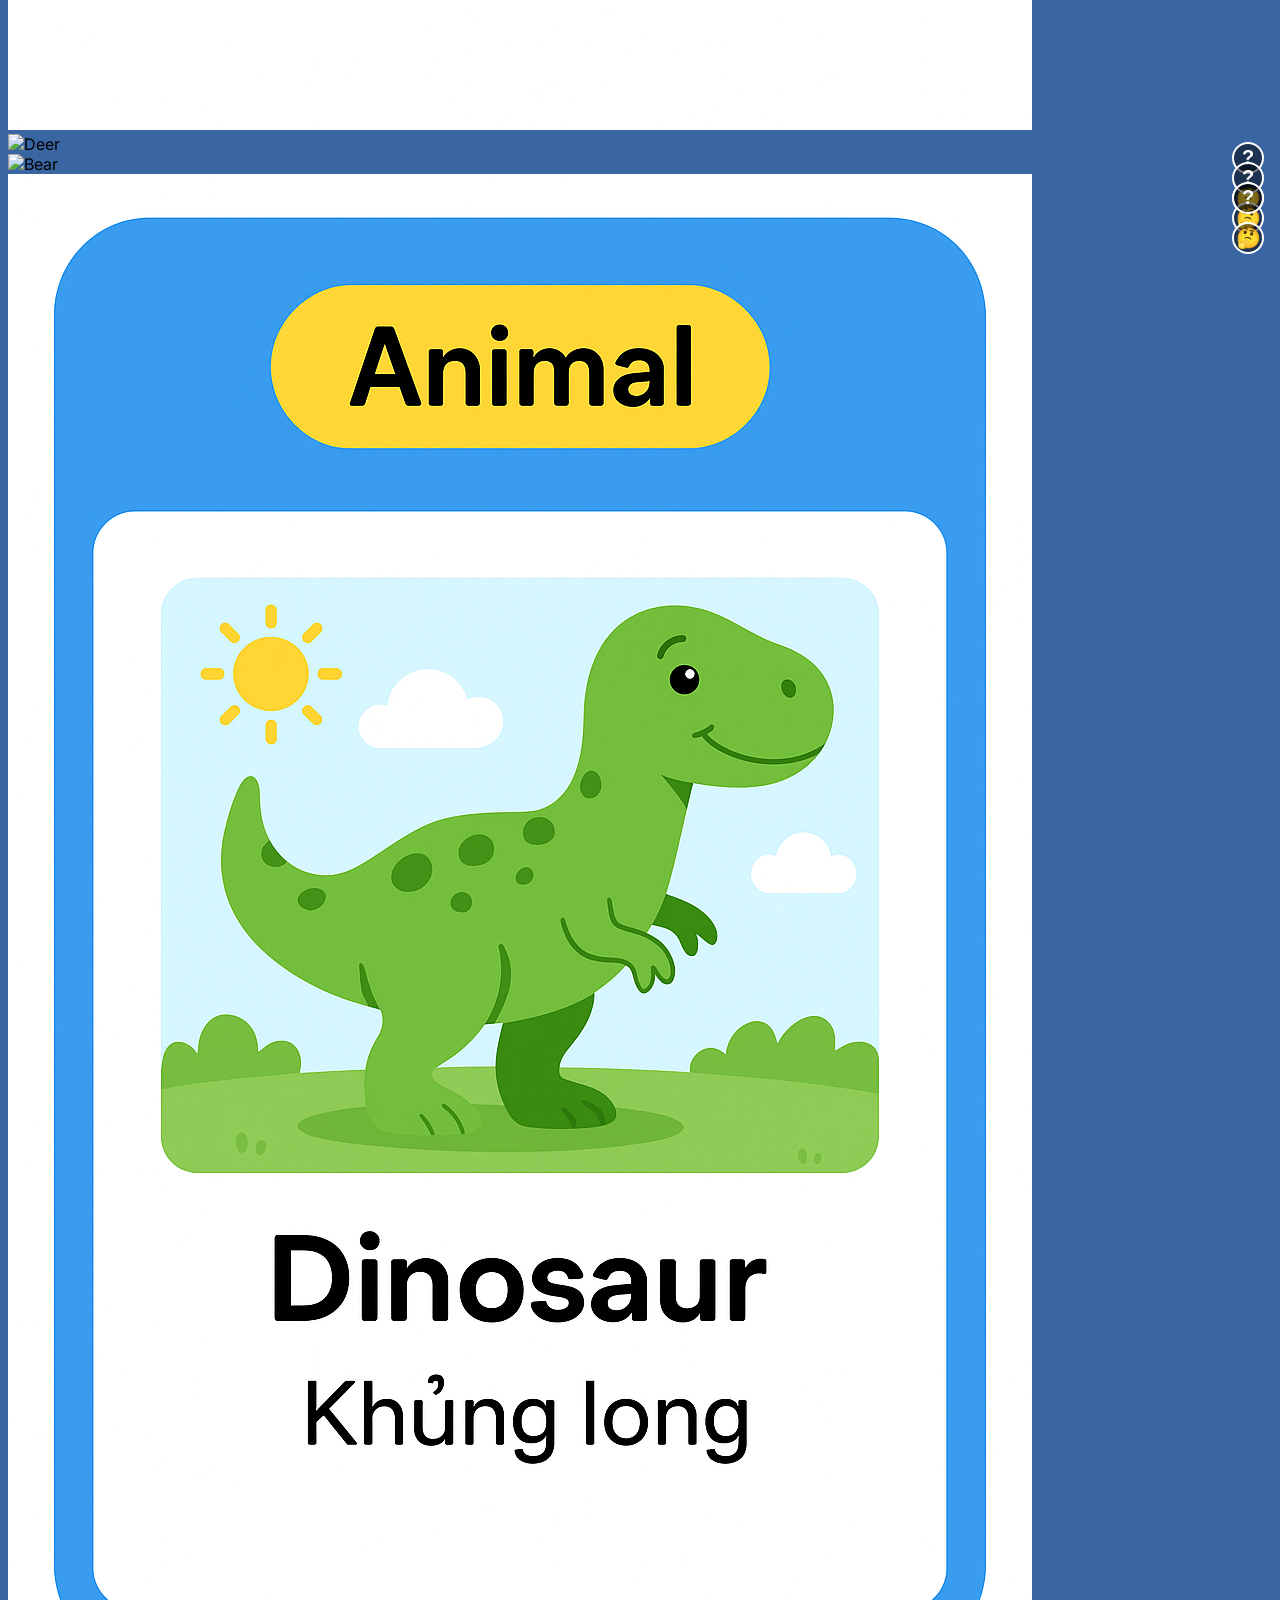
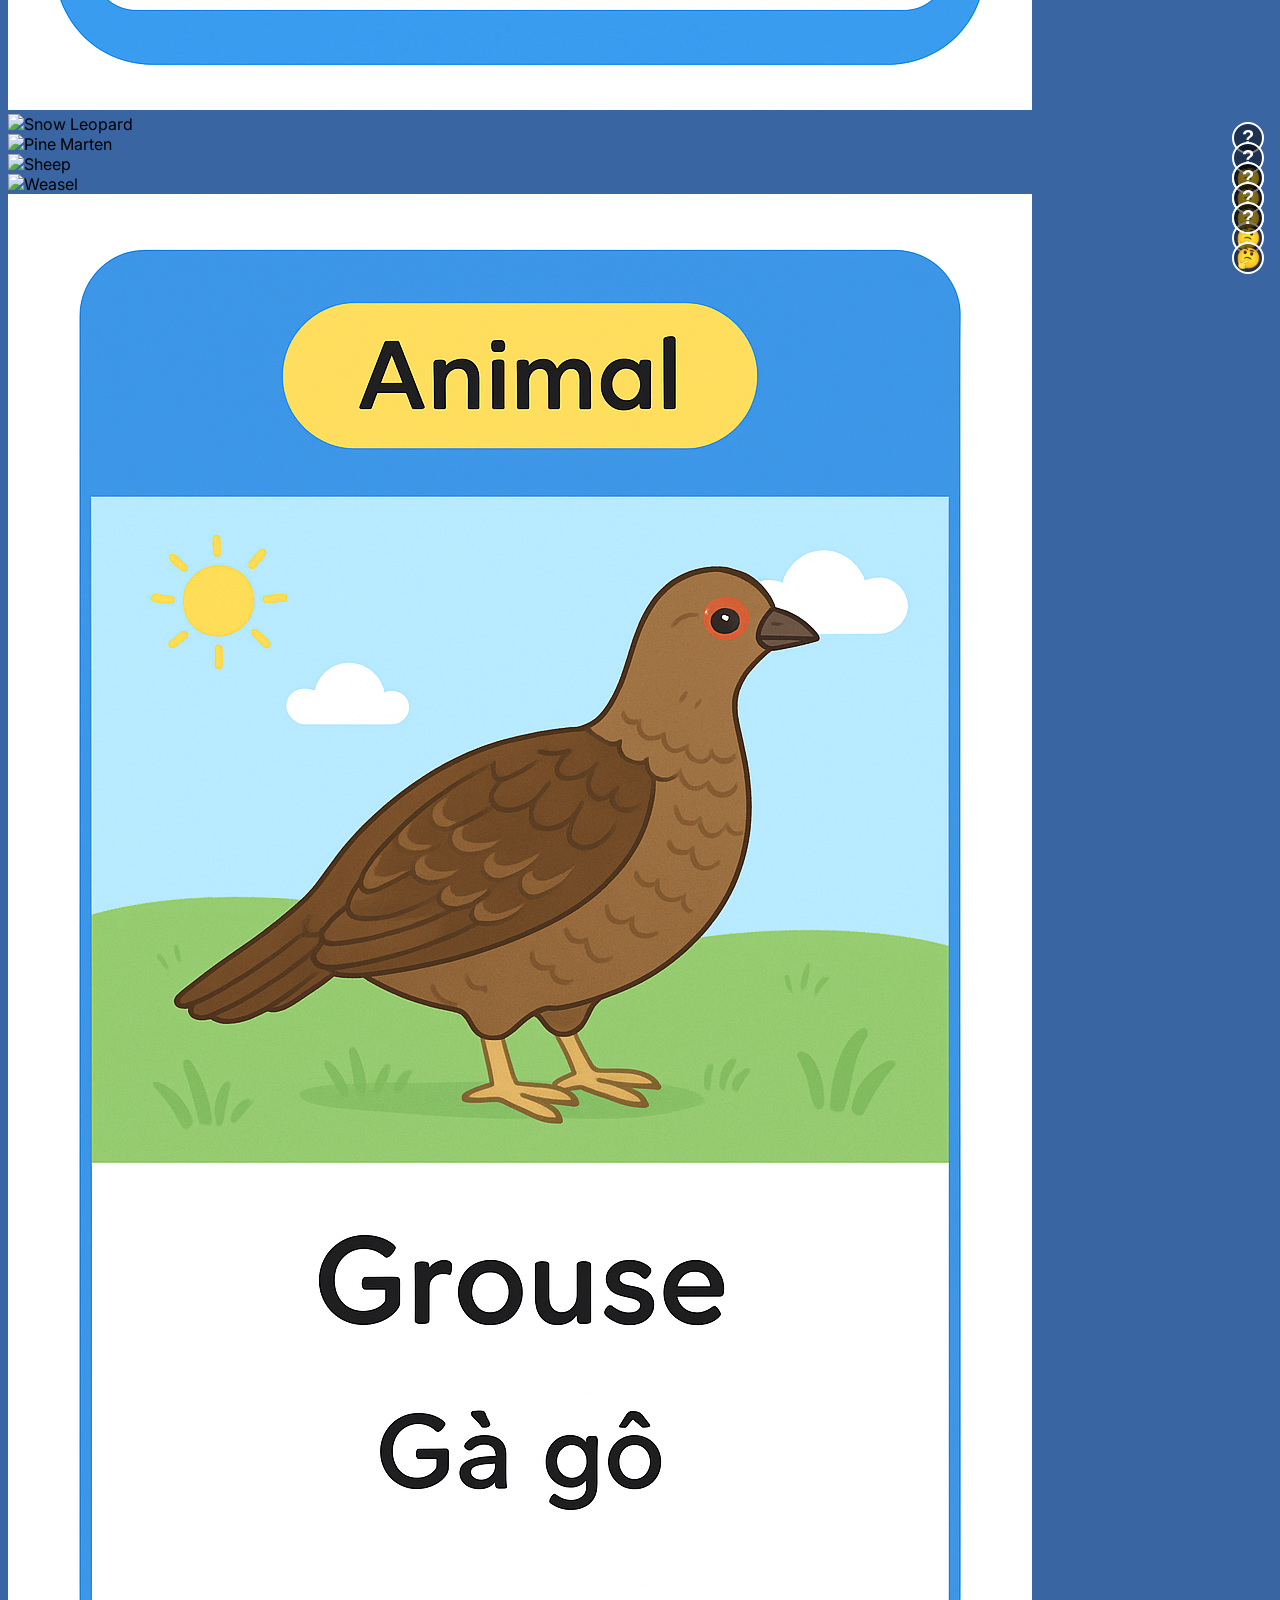
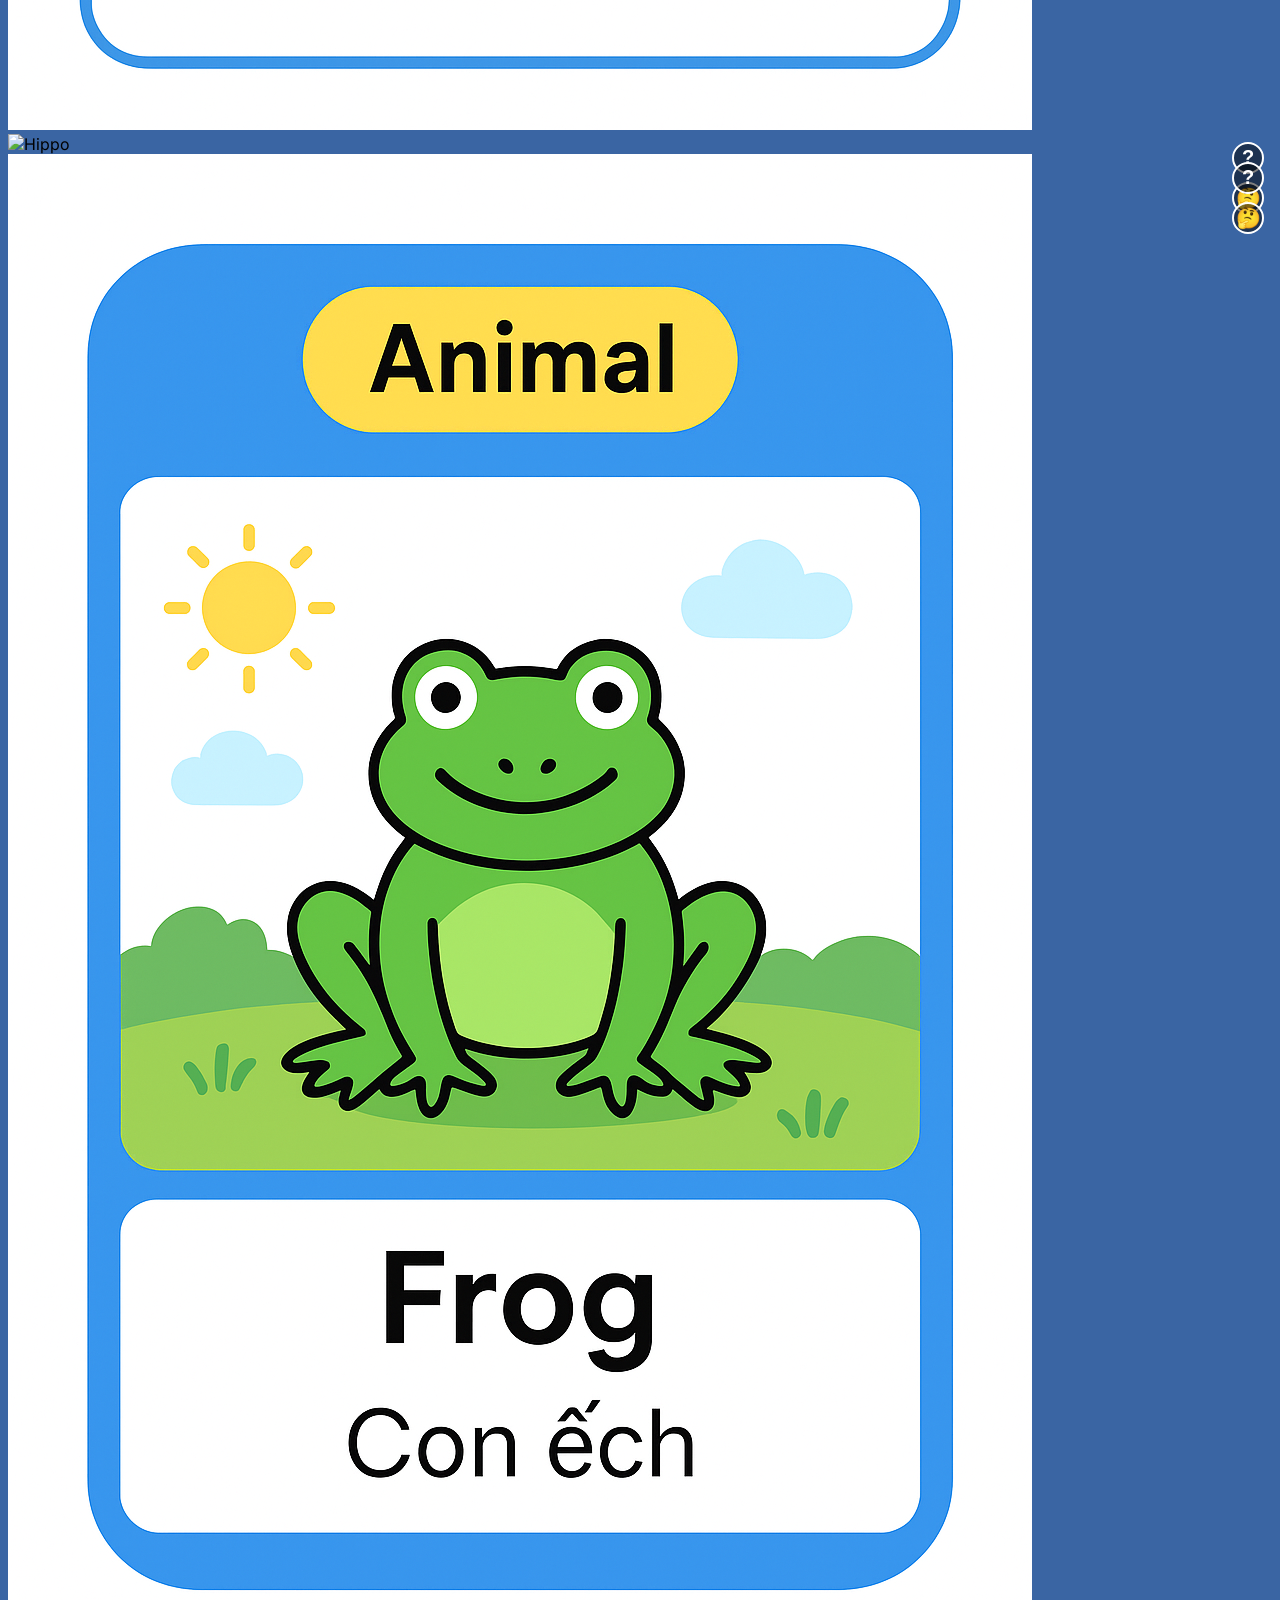
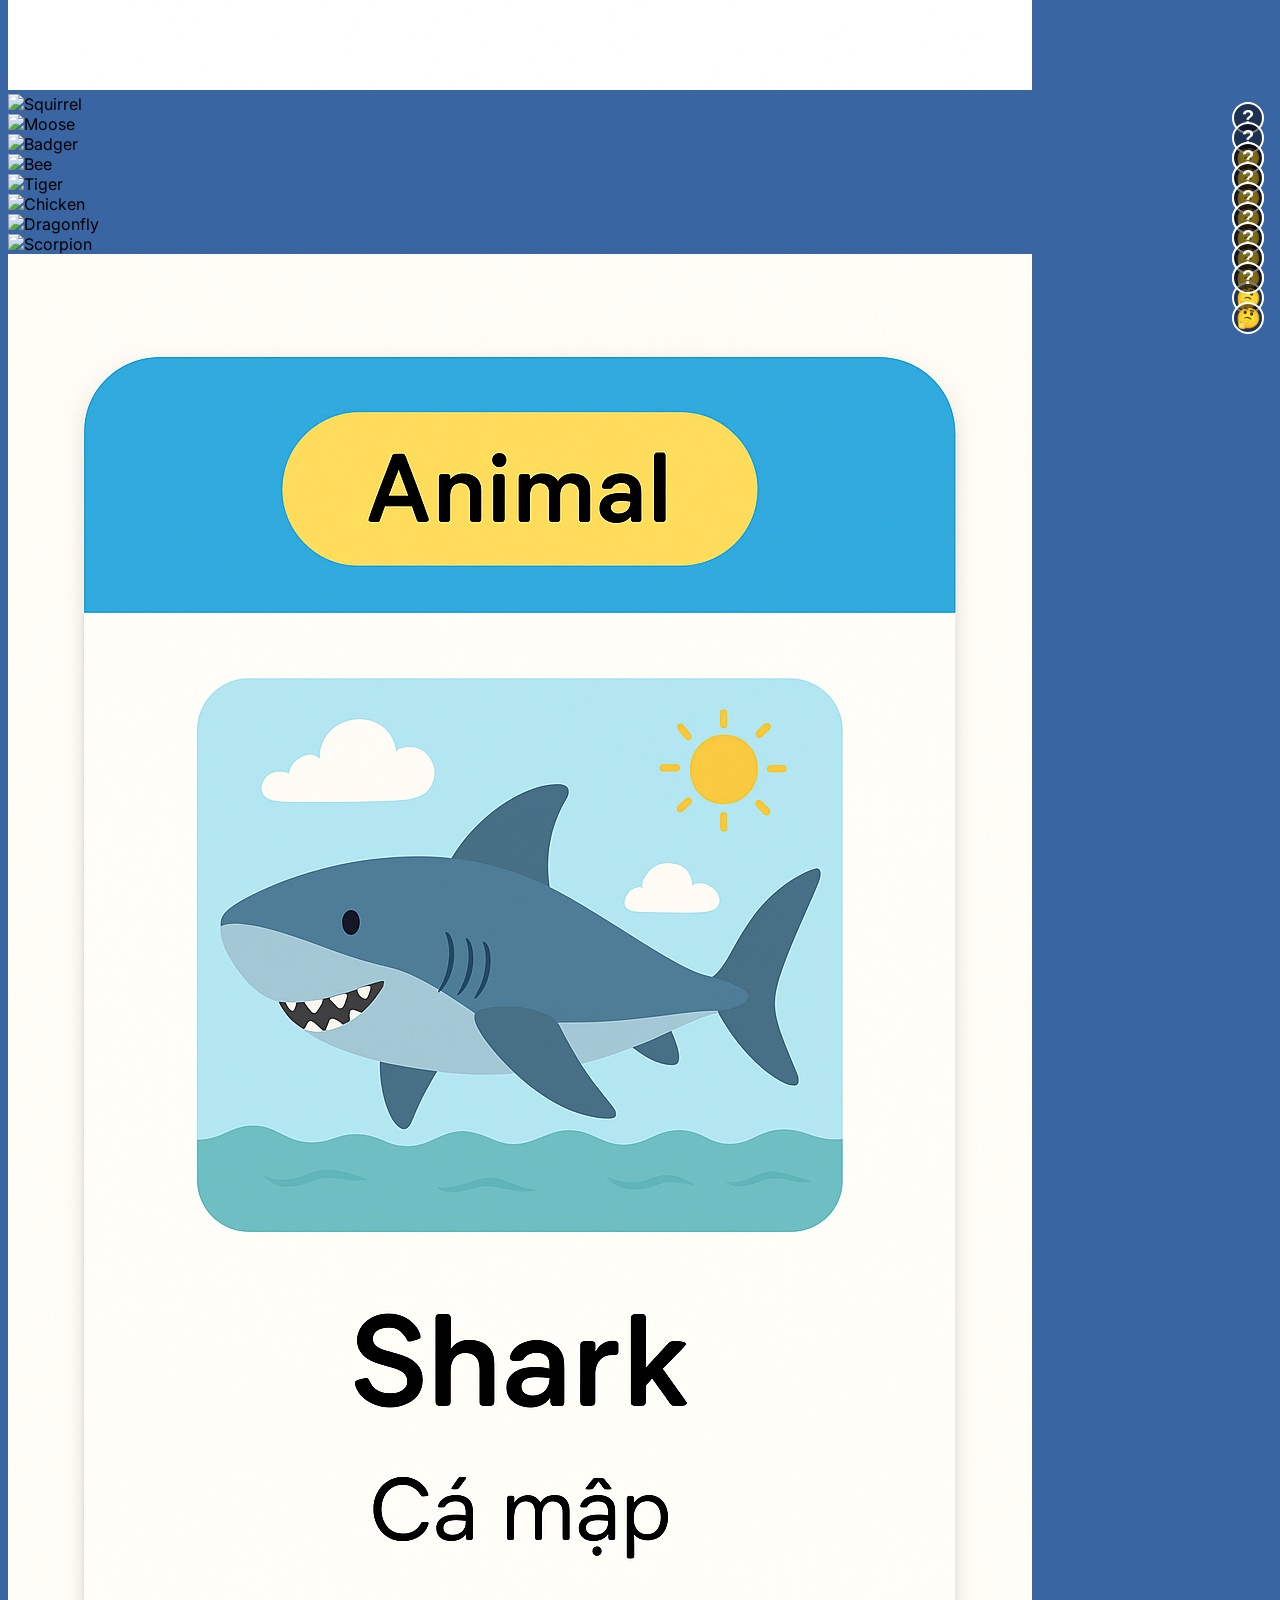
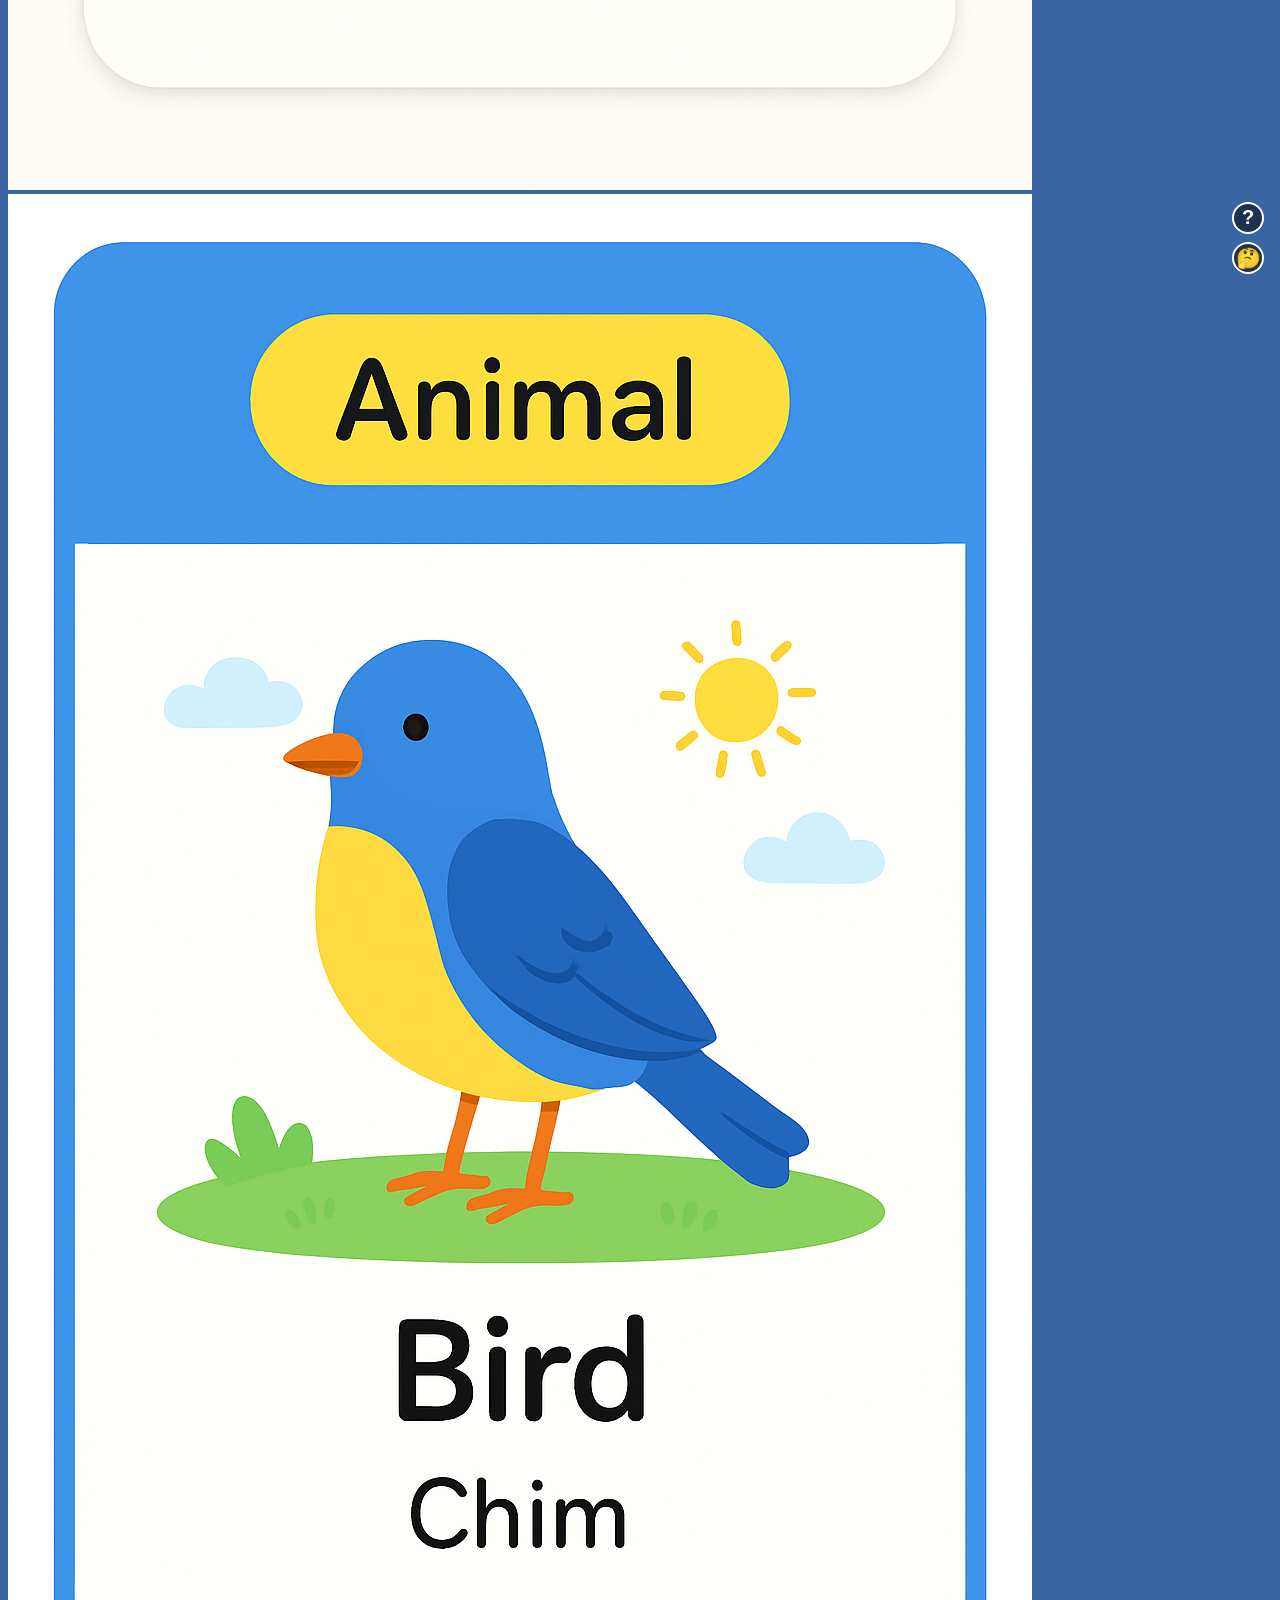
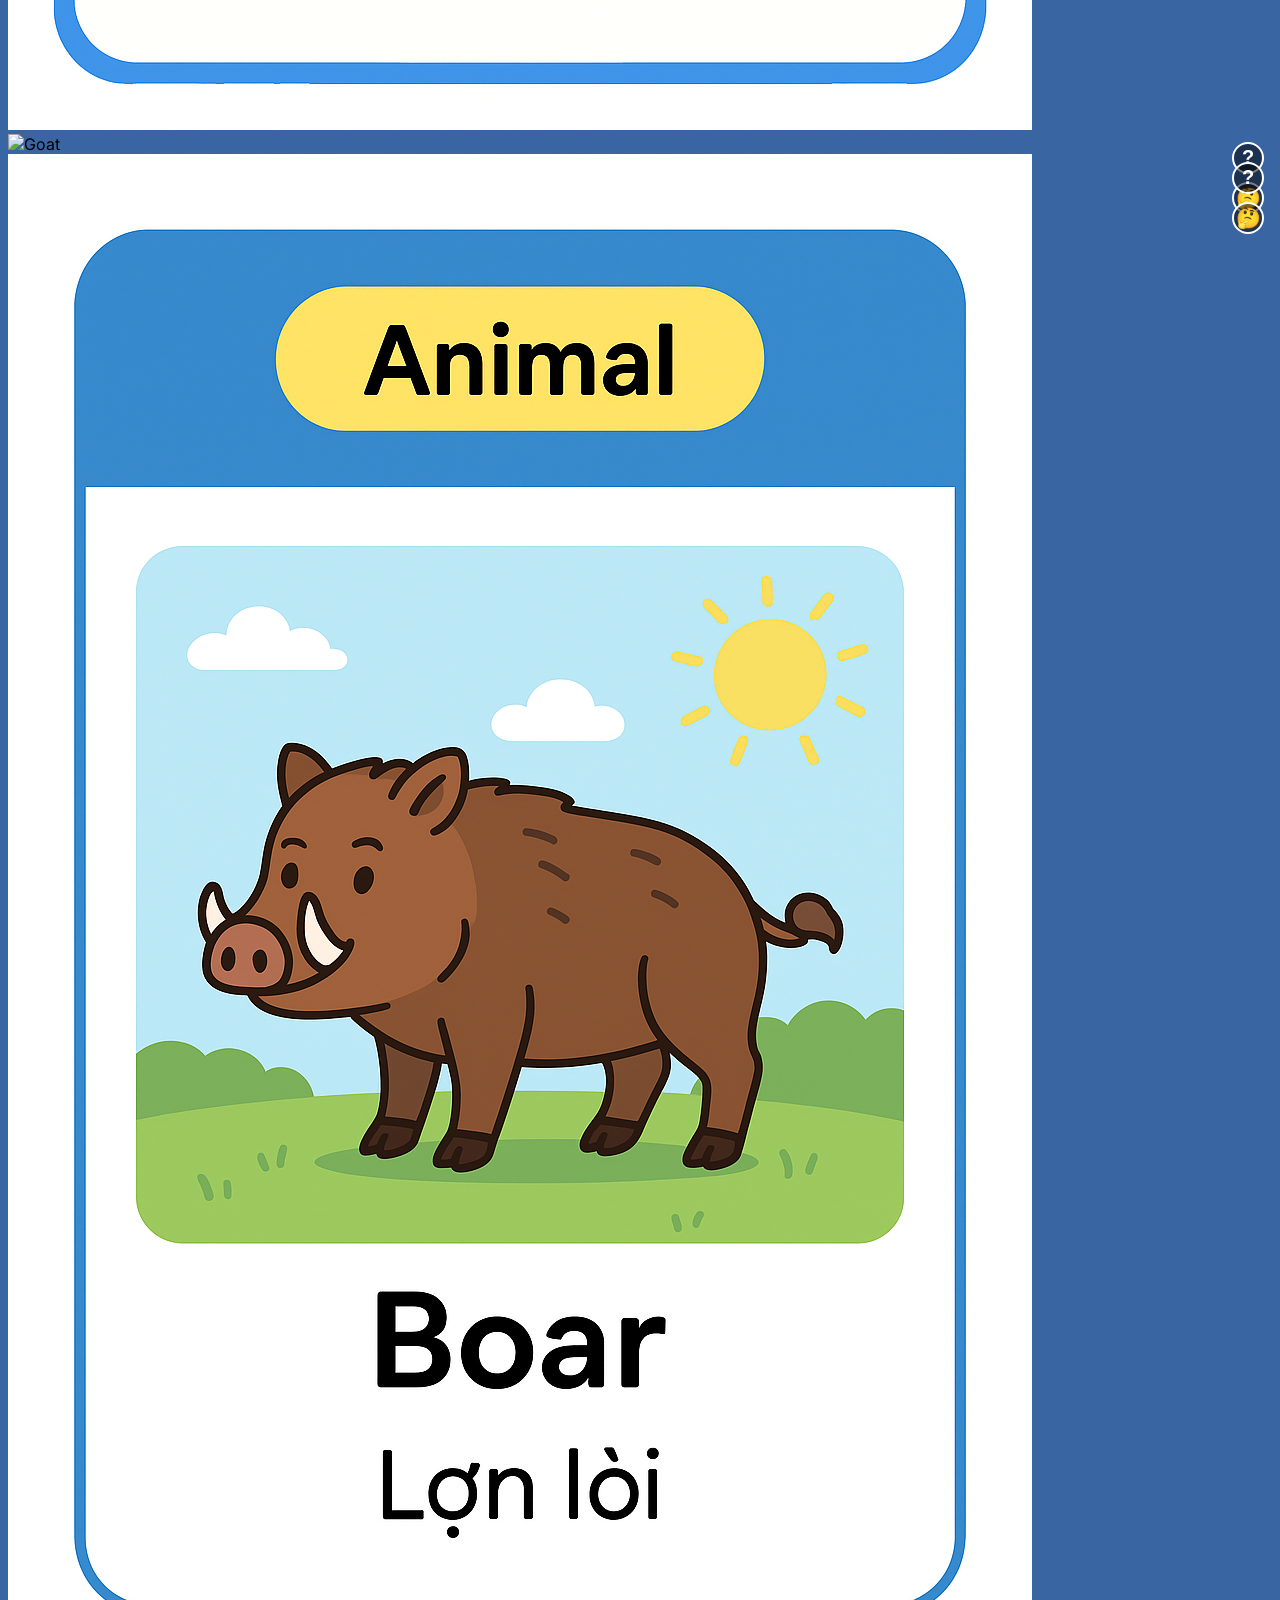
==== commit d4dc9475: "initial commit ~~" ====
--- a/index.html
+++ b/index.html
@@ -71,6 +71,8 @@
             <button id="show-interactive-story-btn" class="font-fredoka text-xl bg-teal-500 hover:bg-teal-600 text-white py-3 px-8 rounded-full shadow-lg transform hover:scale-105 transition-transform duration-300">Interactive Adventure</button>
             <button id="show-describe-picture-btn" class="font-fredoka text-xl bg-lime-500 hover:bg-lime-600 text-white py-3 px-8 rounded-full shadow-lg transform hover:scale-105 transition-transform duration-300">Describe the Picture</button>
             <button id="show-guess-the-sound-btn" class="font-fredoka text-xl bg-yellow-500 hover:bg-yellow-600 text-white py-3 px-8 rounded-full shadow-lg transform hover:scale-105 transition-transform duration-300">Guess the Sound</button>
+            <button id="show-finish-drawing-btn" class="font-fredoka text-xl bg-purple-500 hover:bg-purple-600 text-white py-3 px-8 rounded-full shadow-lg transform hover:scale-105 transition-transform duration-300">Finish the Drawing</button>
+            <button id="show-emotion-guesser-btn" class="font-fredoka text-xl bg-red-400 hover:bg-red-500 text-white py-3 px-8 rounded-full shadow-lg transform hover:scale-105 transition-transform duration-300">Emotion Guesser</button>
         </nav>
 
         <!-- Vocabulary Section -->
@@ -472,6 +474,38 @@
                 <div id="guess-the-sound-feedback" class="text-center mt-4 text-lg font-semibold min-h-[50px]"></div>
                 <div class="text-center mt-6">
                     <button id="guess-the-sound-new-btn" class="font-fredoka text-xl bg-green-500 hover:bg-green-600 text-white py-3 px-8 rounded-full shadow-lg">New Sound</button>
+                </div>
+            </div>
+        </section>
+        <!-- NEW: Finish the Drawing Section -->
+        <section id="finish-drawing-section" class="hidden">
+            <div class="bg-white/80 backdrop-blur-sm rounded-2xl shadow-xl p-6 md:p-8 max-w-4xl mx-auto">
+                <h2 class="text-3xl font-bold text-center text-gray-800 mb-4 font-fredoka">✨ Finish the Drawing ✨</h2>
+                <p class="text-center text-gray-600 mb-6">Here is the start of a drawing. What should I add to finish it?</p>
+                <div id="finish-drawing-image-container" class="bg-white p-4 rounded-lg shadow-inner min-h-[300px] flex items-center justify-center mb-4"></div>
+                <div class="flex flex-col sm:flex-row gap-2 mb-4">
+                    <input type="text" id="finish-drawing-input" class="flex-grow p-3 text-2xl border-2 border-gray-300 rounded-lg focus:ring-2 focus:ring-purple-400 focus:border-transparent" placeholder="Add a...">
+                    <button id="finish-drawing-btn" class="font-fredoka text-xl bg-blue-500 hover:bg-blue-600 text-white py-3 px-6 rounded-lg shadow-lg">Draw It!</button>
+                </div>
+                <div class="text-center mt-6">
+                    <button id="finish-drawing-new-btn" class="font-fredoka text-xl bg-green-500 hover:bg-green-600 text-white py-3 px-8 rounded-full shadow-lg">New Drawing</button>
+                </div>
+            </div>
+        </section>
+
+        <!-- NEW: Emotion Guessing Game Section -->
+        <section id="emotion-guesser-section" class="hidden">
+            <div class="bg-white/80 backdrop-blur-sm rounded-2xl shadow-xl p-6 md:p-8 max-w-4xl mx-auto">
+                <h2 class="text-3xl font-bold text-center text-gray-800 mb-4 font-fredoka">✨ Emotion Guessing Game ✨</h2>
+                <p class="text-center text-gray-600 mb-6">Read the situation and guess the emotion!</p>
+                <div id="emotion-guesser-scenario" class="bg-white p-4 rounded-lg shadow-inner text-2xl text-center font-semibold text-red-500 mb-4 min-h-[100px] flex items-center justify-center"></div>
+                <div class="flex flex-col sm:flex-row gap-2 mb-4">
+                    <input type="text" id="emotion-guesser-input" class="flex-grow p-3 text-2xl border-2 border-gray-300 rounded-lg focus:ring-2 focus:ring-red-400 focus:border-transparent" placeholder="How would you feel?">
+                    <button id="emotion-guesser-check-btn" class="font-fredoka text-xl bg-blue-500 hover:bg-blue-600 text-white py-3 px-6 rounded-lg shadow-lg">Check My Guess</button>
+                </div>
+                <div id="emotion-guesser-feedback" class="text-center mt-4 text-lg font-semibold min-h-[50px]"></div>
+                <div class="text-center mt-6">
+                    <button id="emotion-guesser-new-btn" class="font-fredoka text-xl bg-green-500 hover:bg-green-600 text-white py-3 px-8 rounded-full shadow-lg">New Scenario</button>
                 </div>
             </div>
         </section>
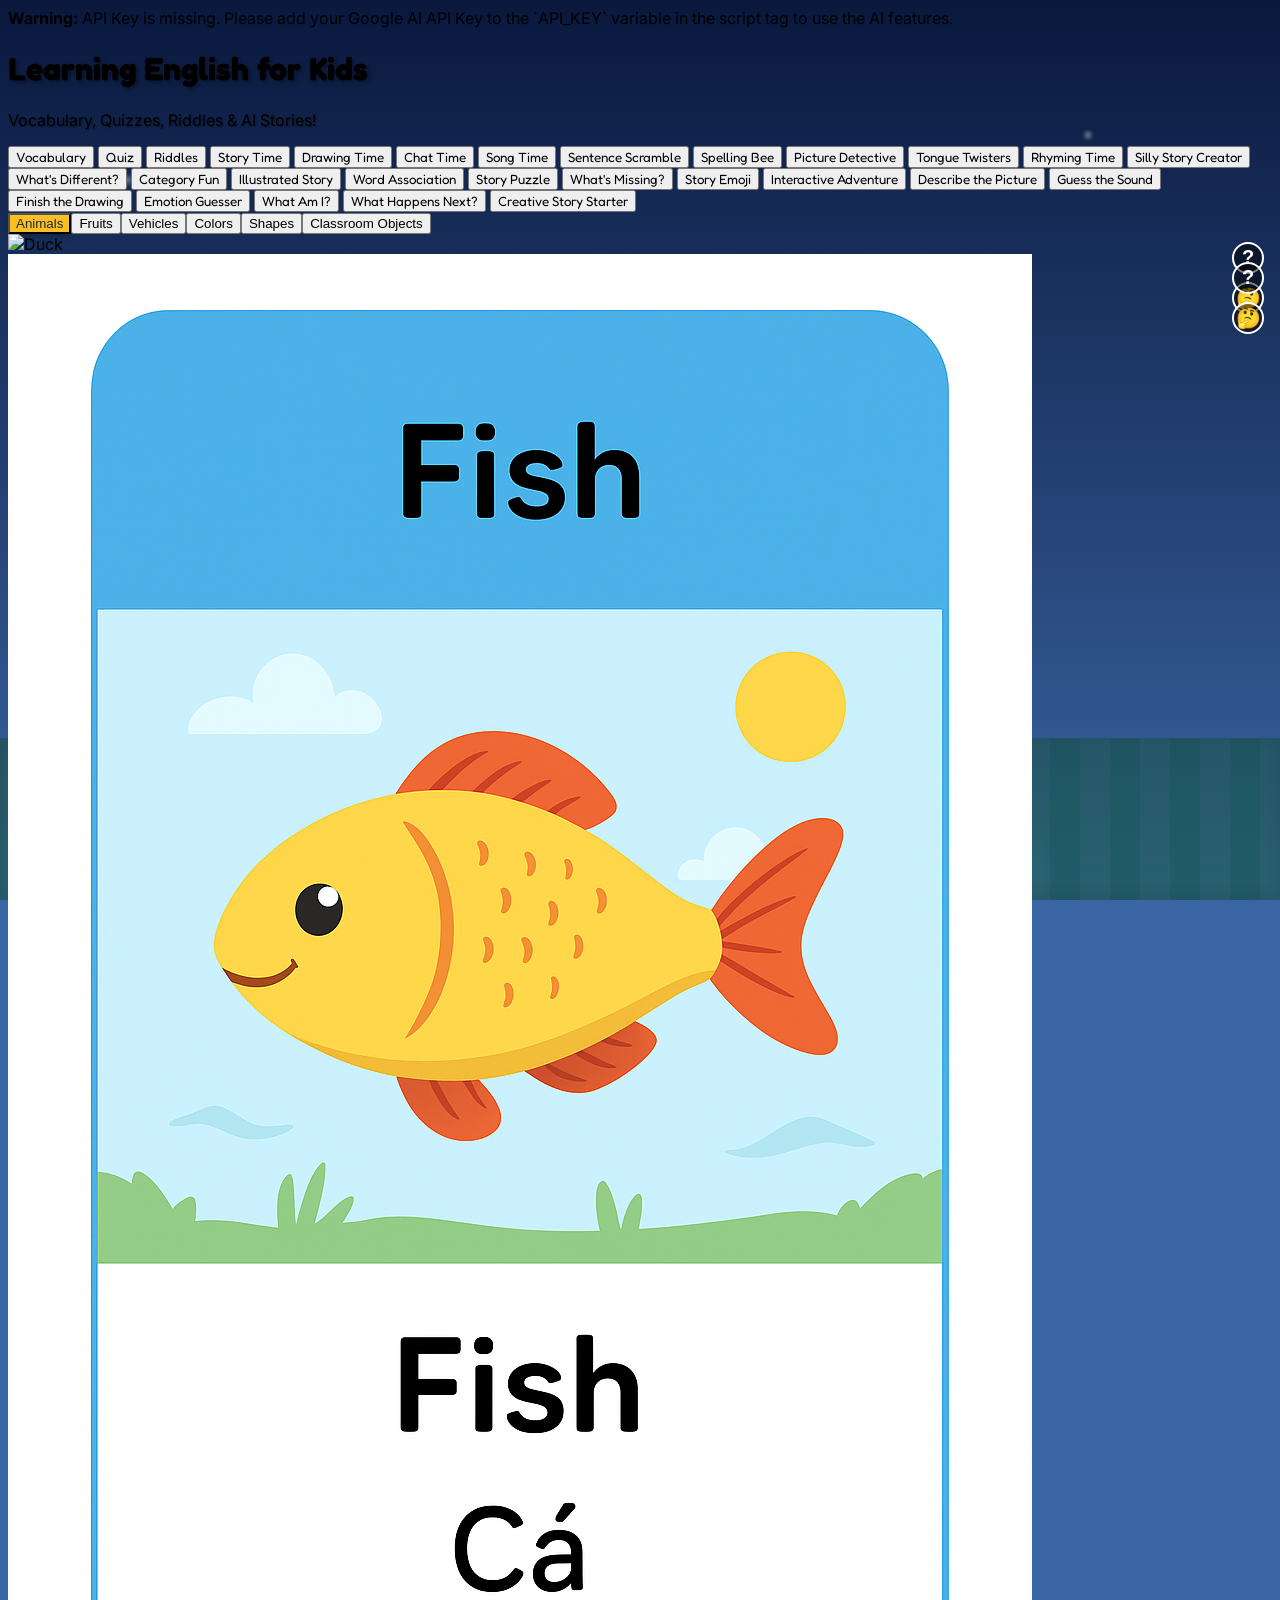
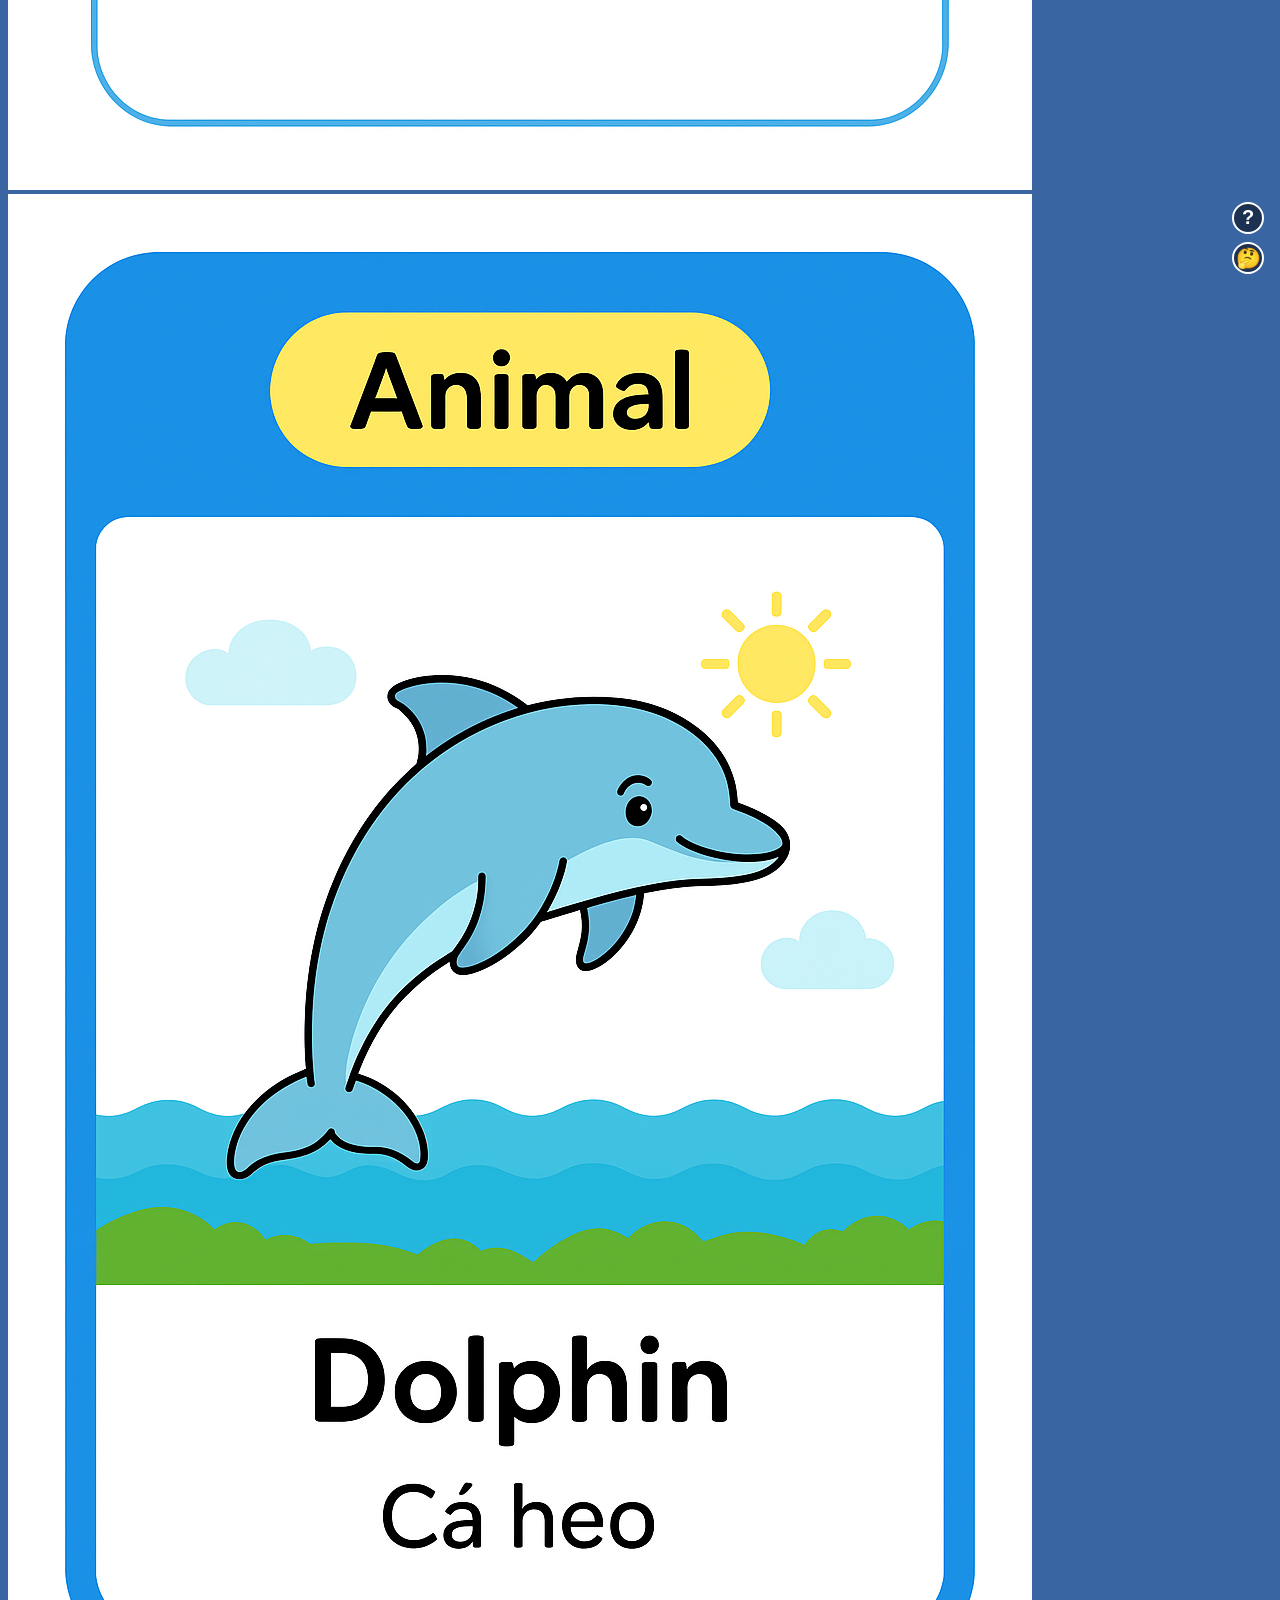
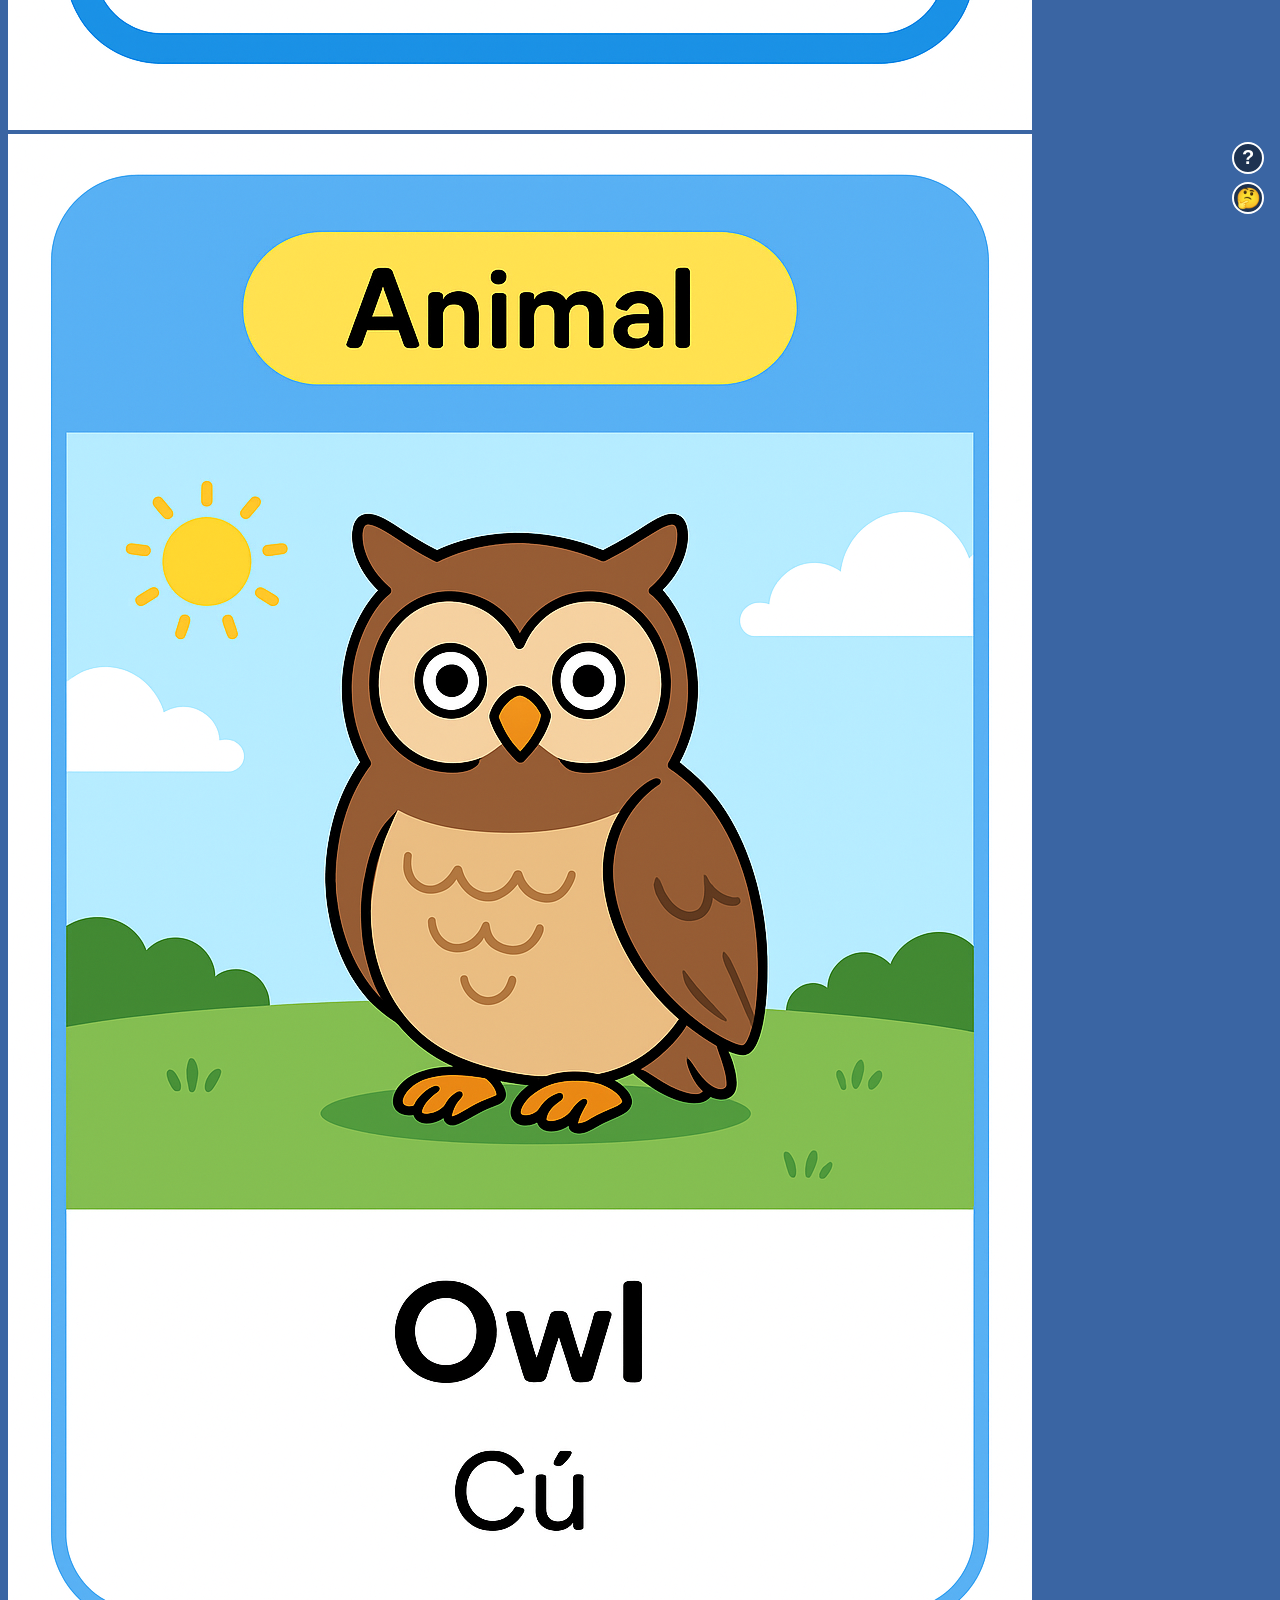
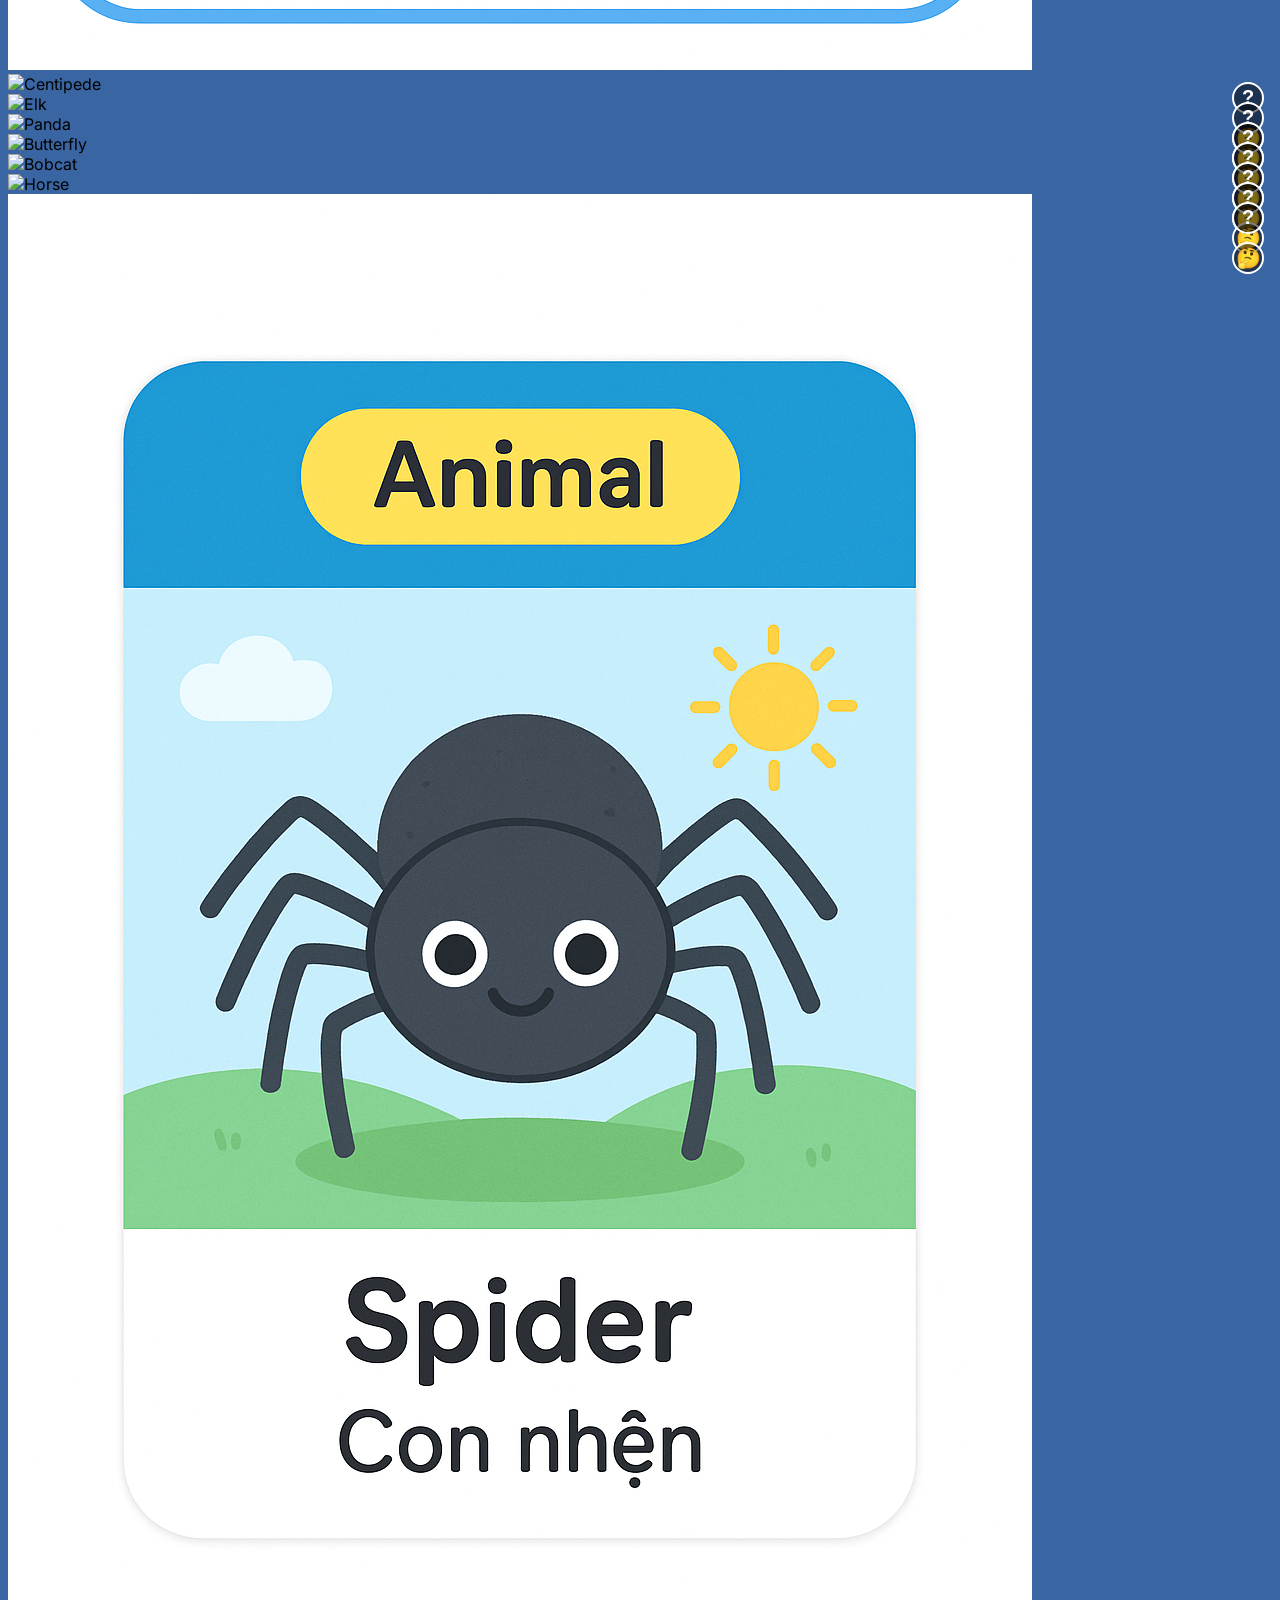
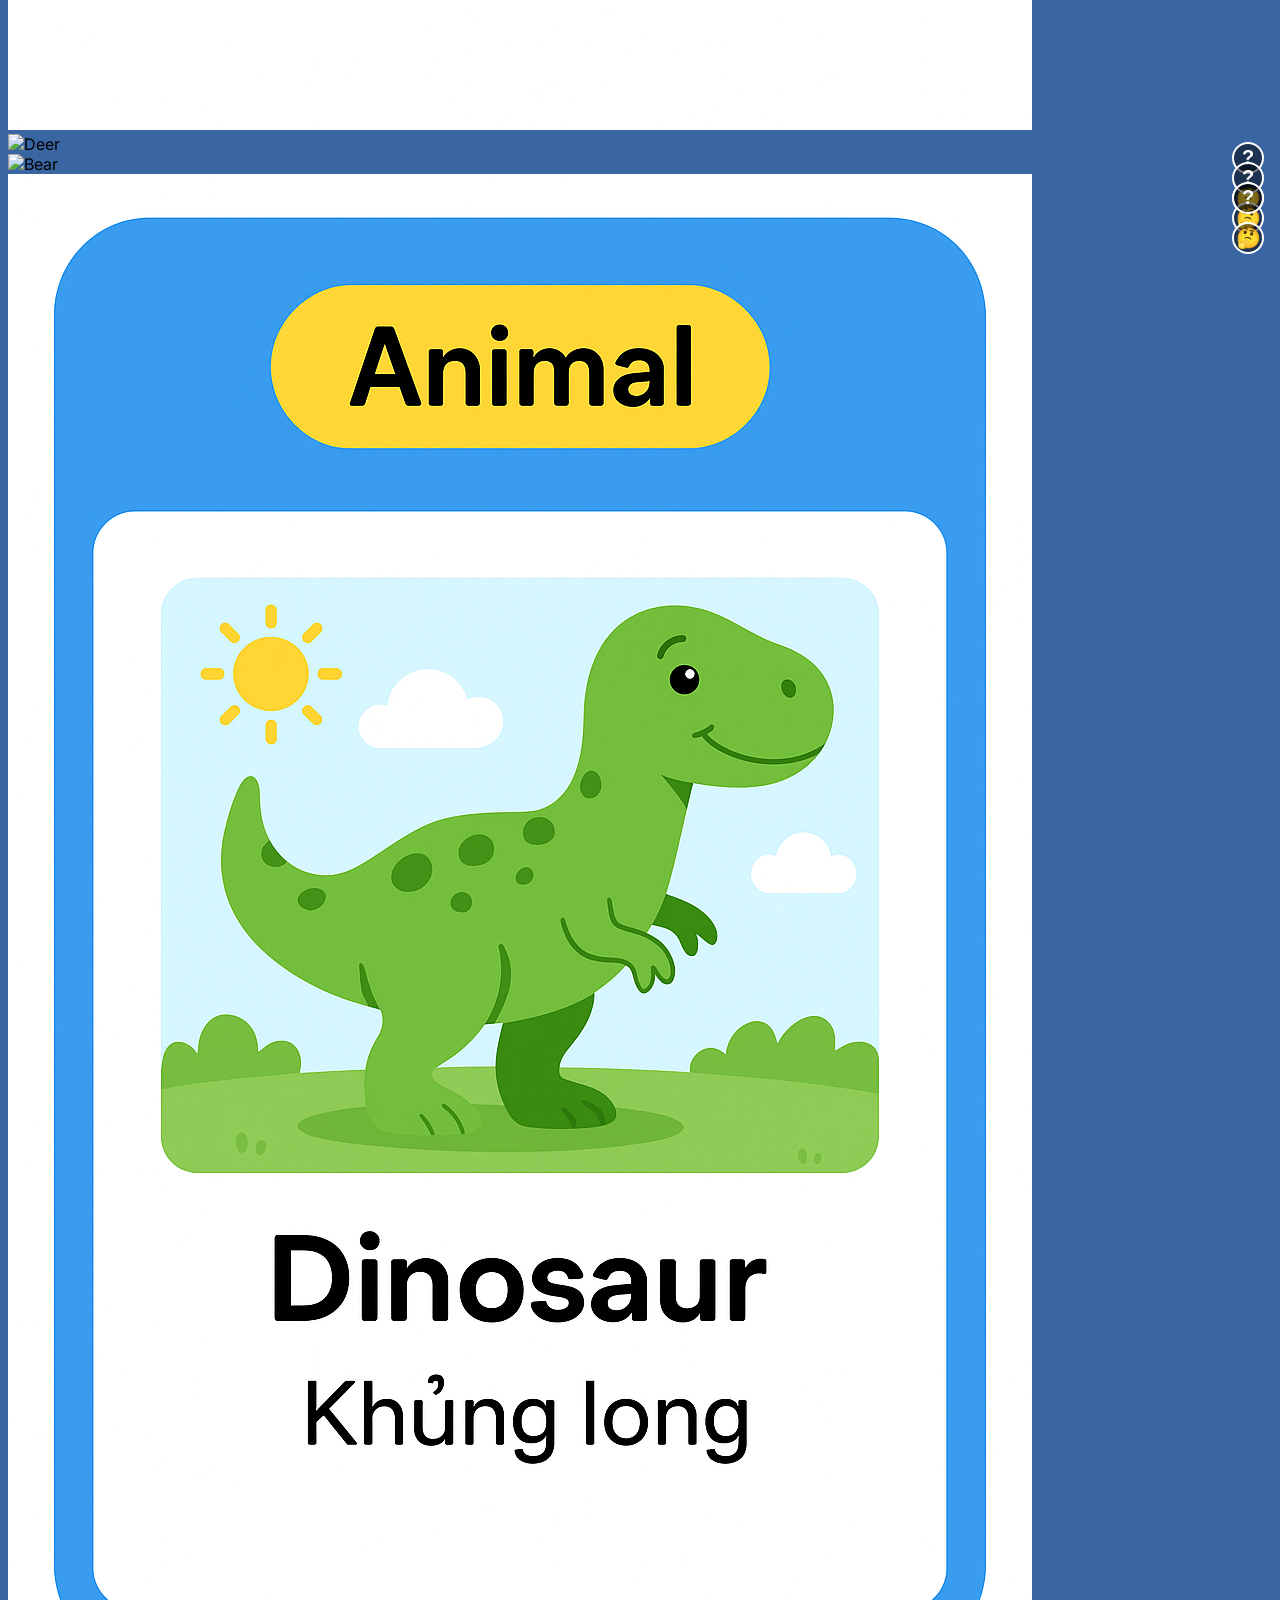
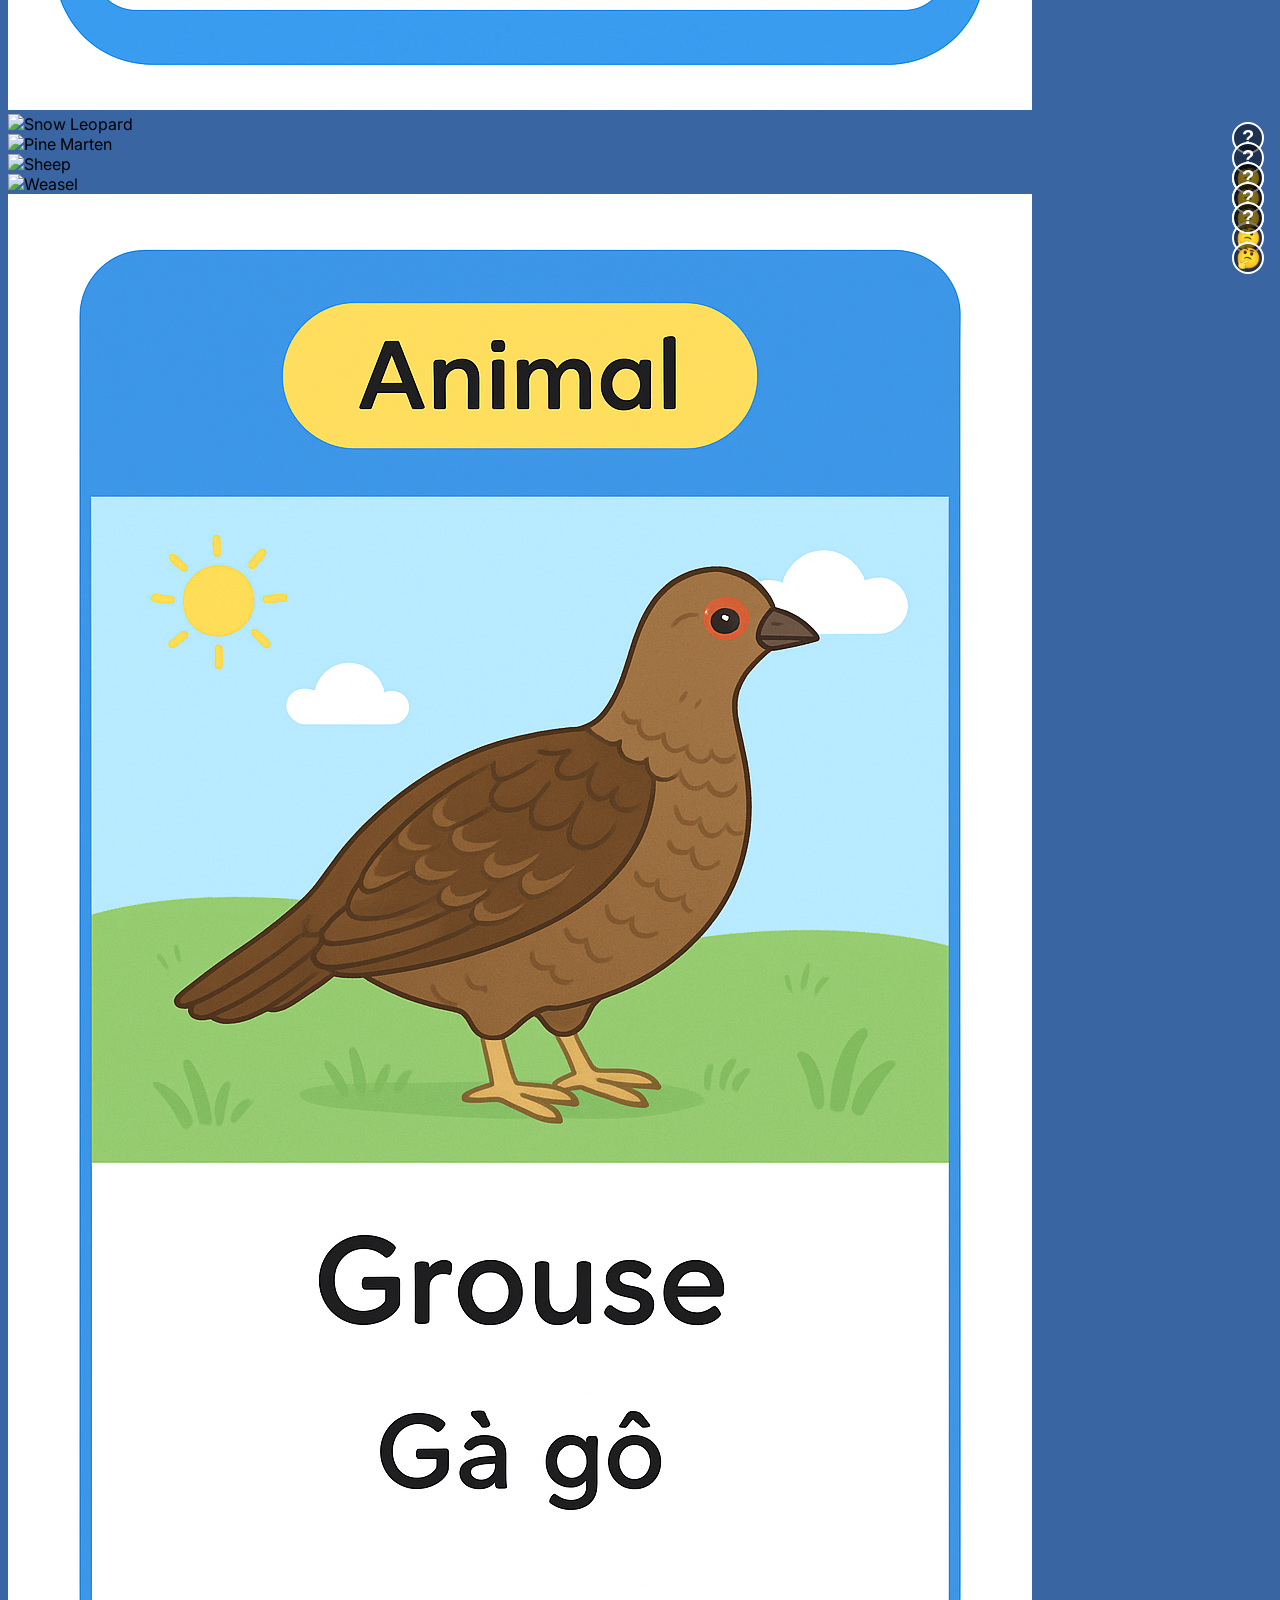
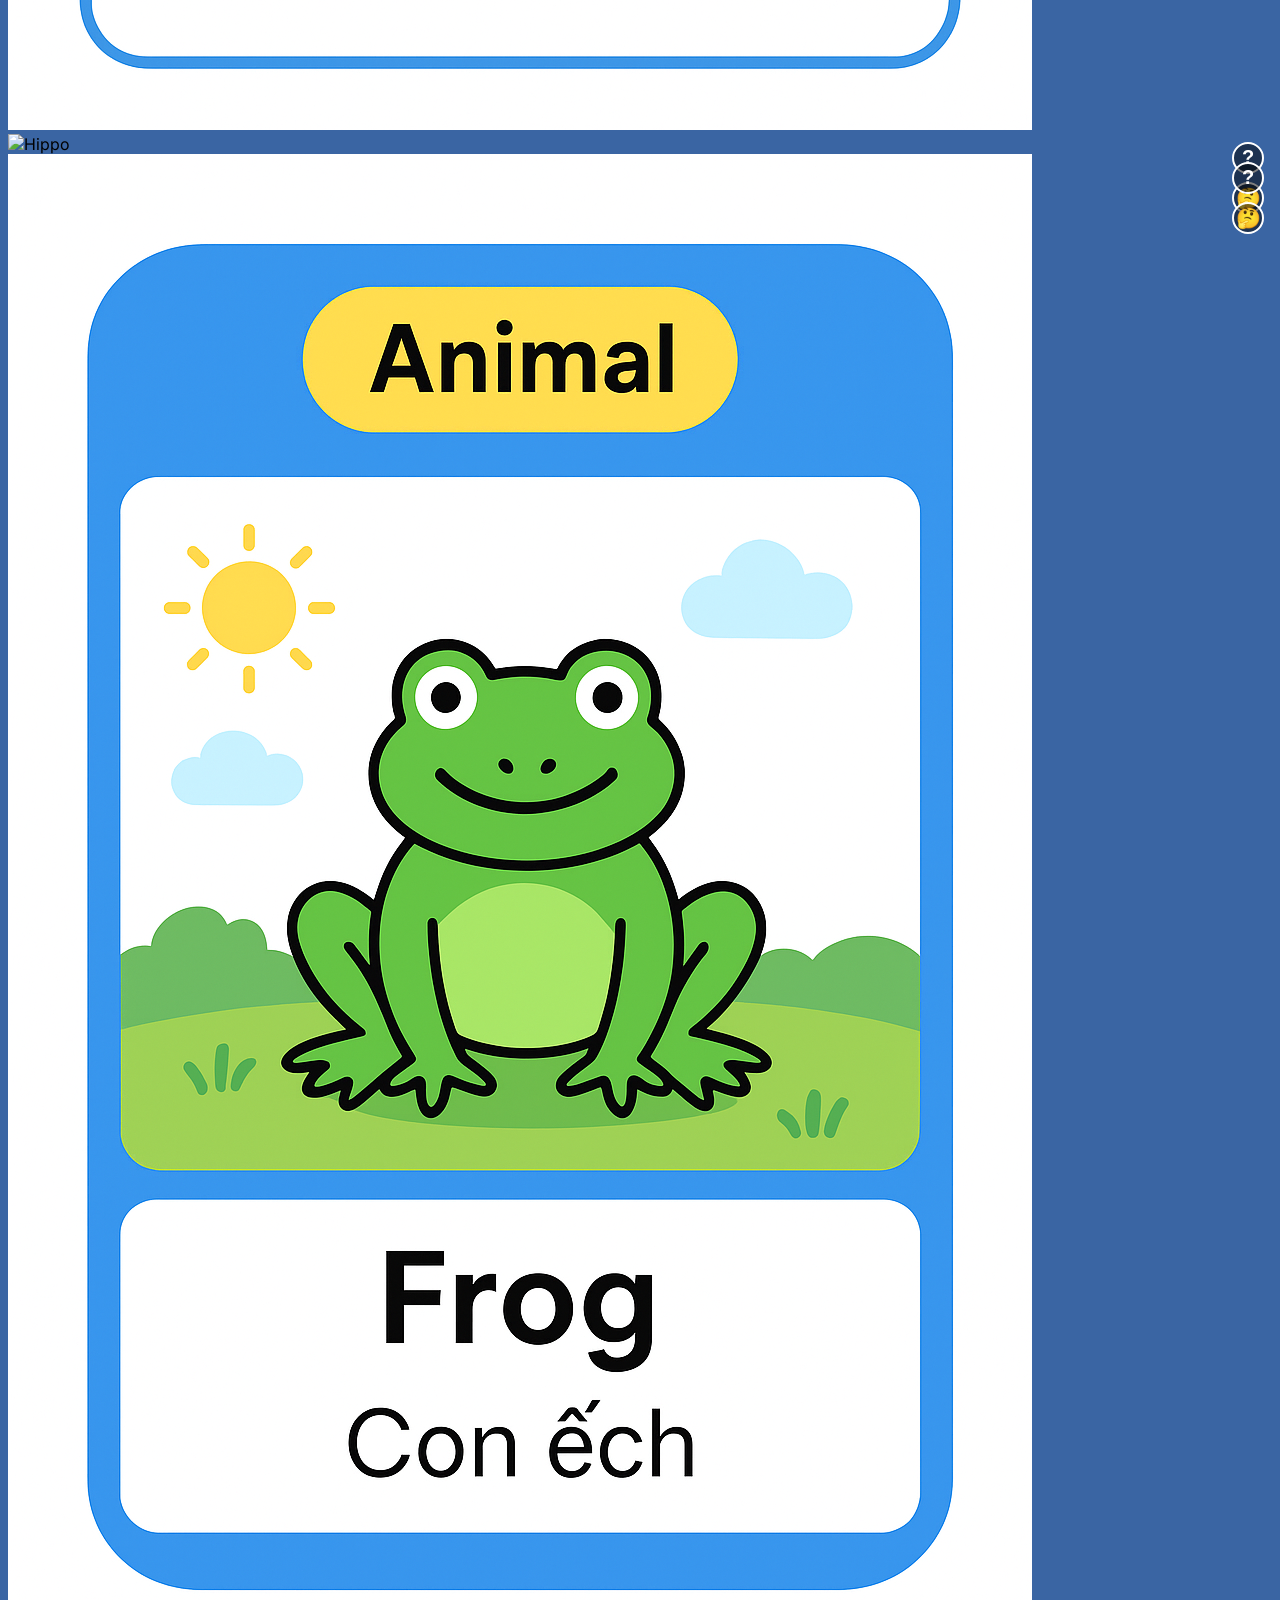
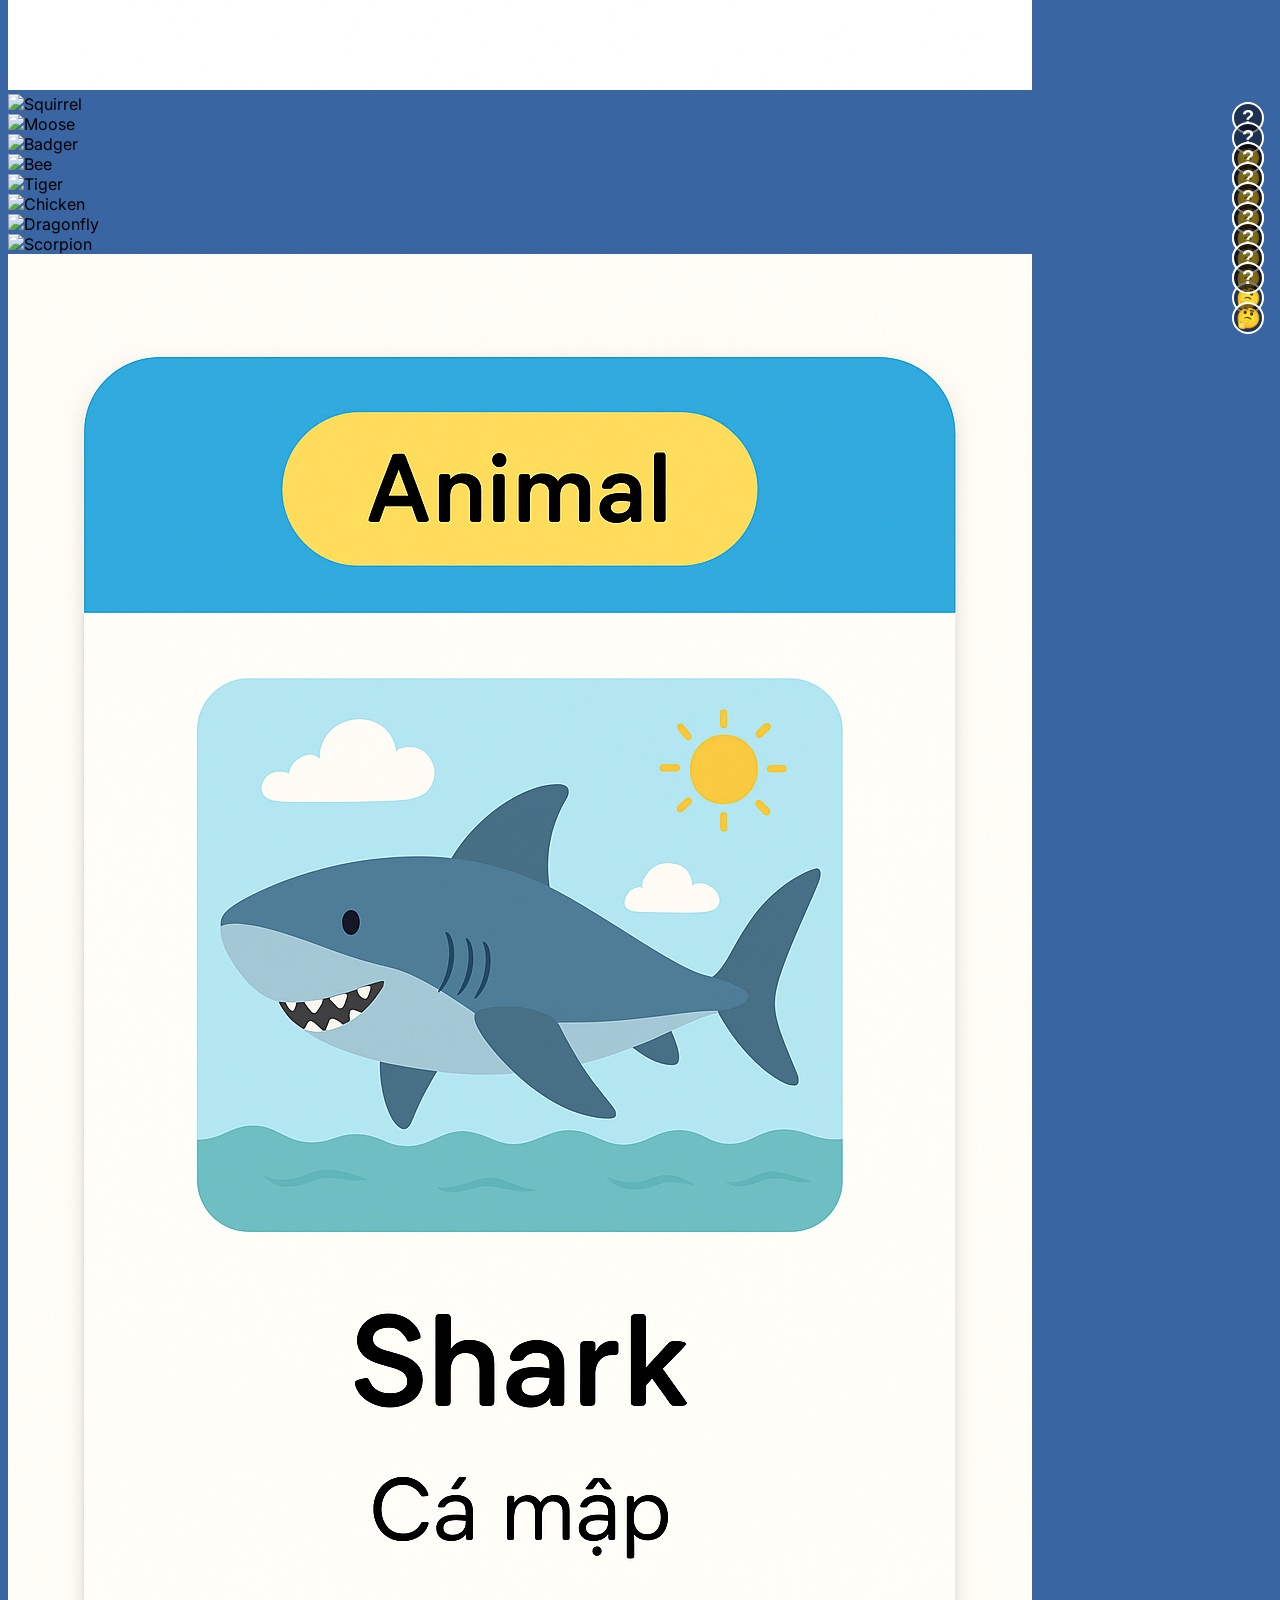
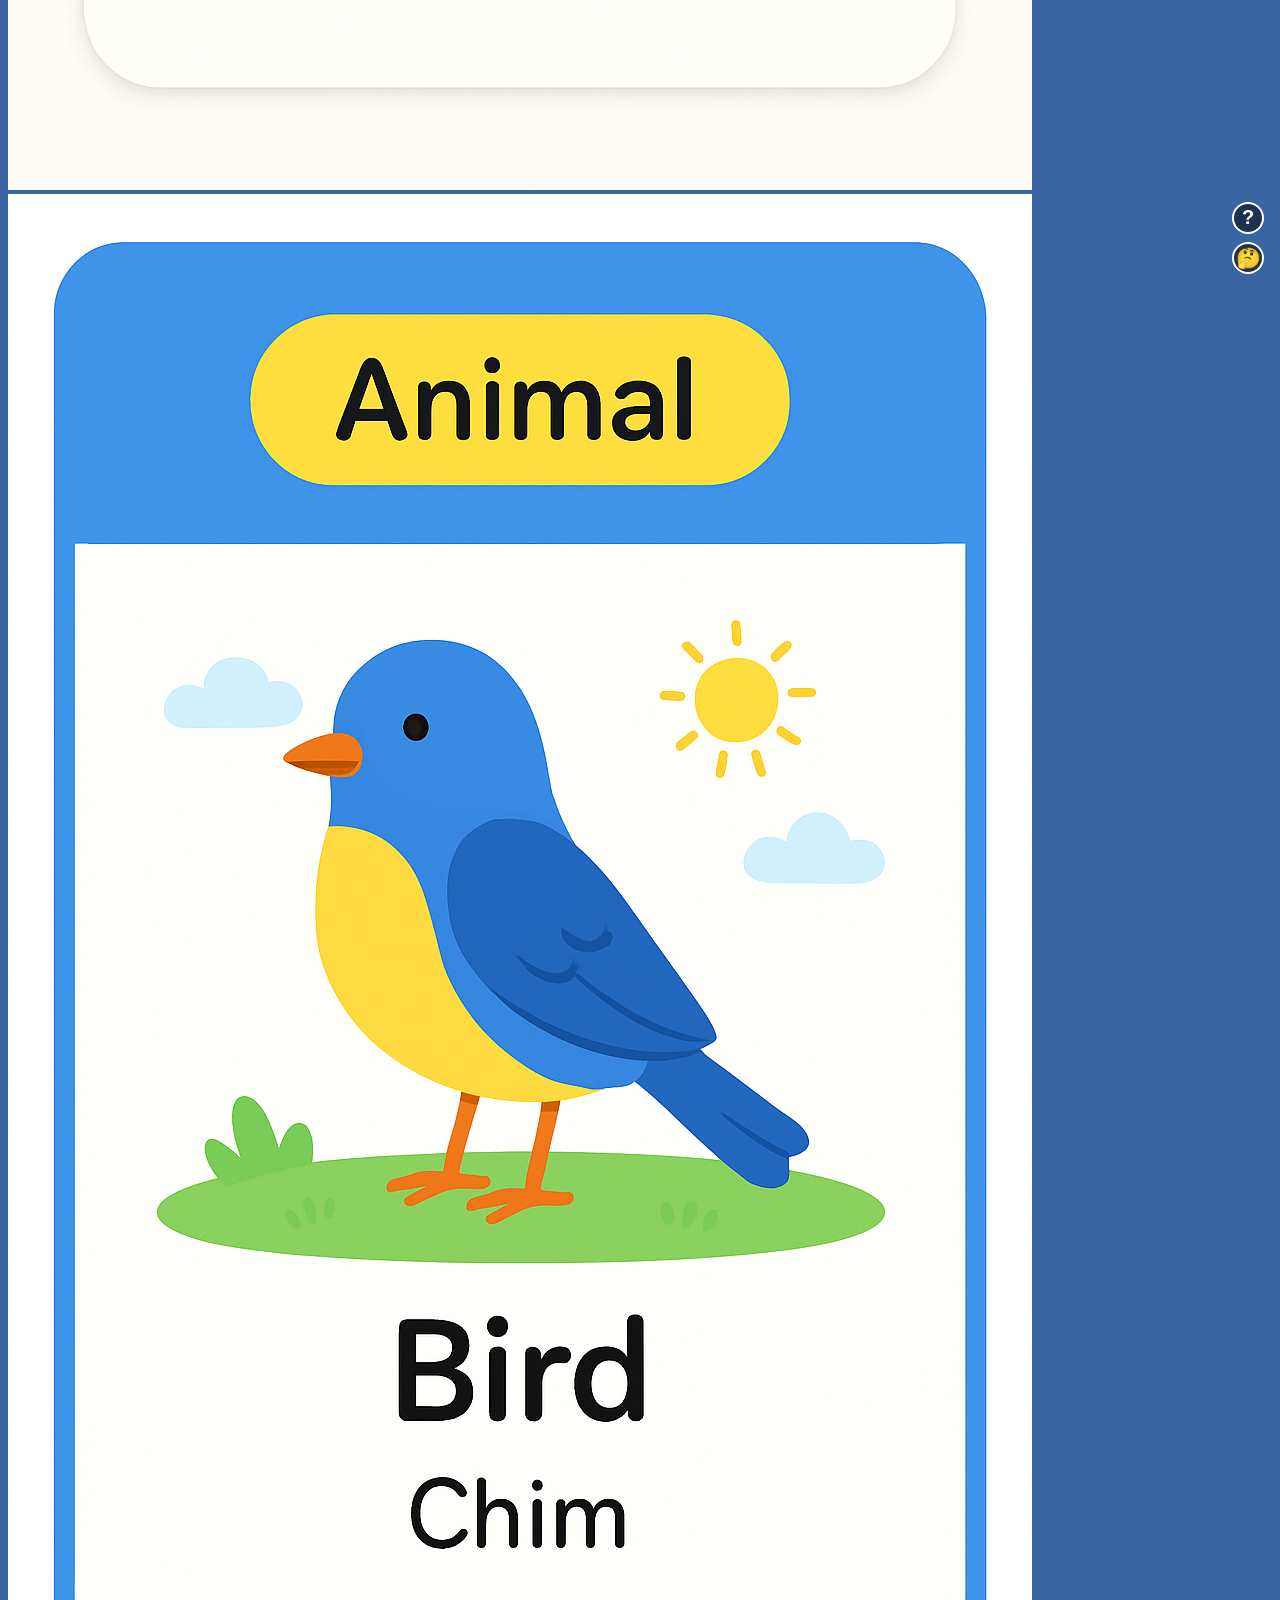
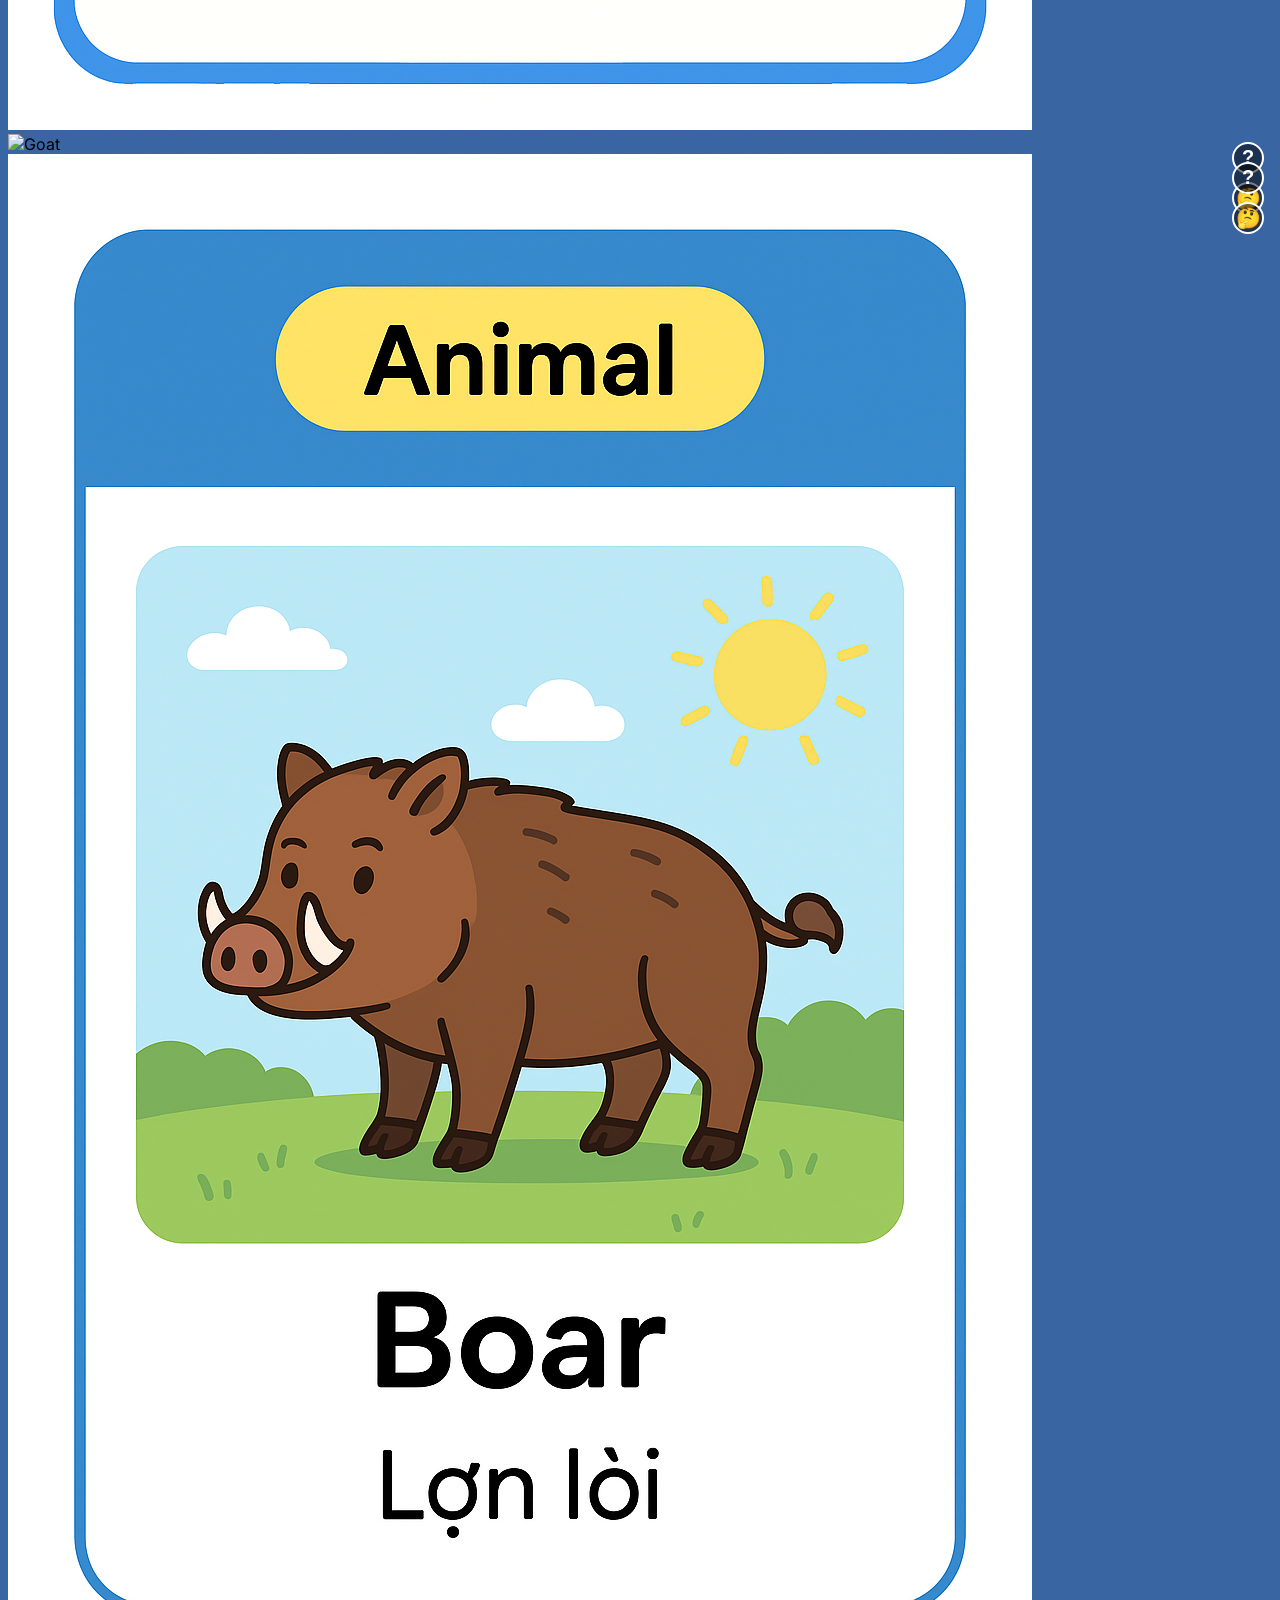
==== commit b65cf527: "initial commit ~~" ====
--- a/index.html
+++ b/index.html
@@ -73,6 +73,9 @@
             <button id="show-guess-the-sound-btn" class="font-fredoka text-xl bg-yellow-500 hover:bg-yellow-600 text-white py-3 px-8 rounded-full shadow-lg transform hover:scale-105 transition-transform duration-300">Guess the Sound</button>
             <button id="show-finish-drawing-btn" class="font-fredoka text-xl bg-purple-500 hover:bg-purple-600 text-white py-3 px-8 rounded-full shadow-lg transform hover:scale-105 transition-transform duration-300">Finish the Drawing</button>
             <button id="show-emotion-guesser-btn" class="font-fredoka text-xl bg-red-400 hover:bg-red-500 text-white py-3 px-8 rounded-full shadow-lg transform hover:scale-105 transition-transform duration-300">Emotion Guesser</button>
+            <button id="show-what-am-i-btn" class="font-fredoka text-xl bg-indigo-500 hover:bg-indigo-600 text-white py-3 px-8 rounded-full shadow-lg transform hover:scale-105 transition-transform duration-300">What Am I?</button>
+            <button id="show-what-happens-next-btn" class="font-fredoka text-xl bg-orange-500 hover:bg-orange-600 text-white py-3 px-8 rounded-full shadow-lg transform hover:scale-105 transition-transform duration-300">What Happens Next?</button>
+            <button id="show-creative-story-btn" class="font-fredoka text-xl bg-pink-500 hover:bg-pink-600 text-white py-3 px-8 rounded-full shadow-lg transform hover:scale-105 transition-transform duration-300">Creative Story Starter</button>
         </nav>
 
         <!-- Vocabulary Section -->
@@ -506,6 +509,56 @@
                 <div id="emotion-guesser-feedback" class="text-center mt-4 text-lg font-semibold min-h-[50px]"></div>
                 <div class="text-center mt-6">
                     <button id="emotion-guesser-new-btn" class="font-fredoka text-xl bg-green-500 hover:bg-green-600 text-white py-3 px-8 rounded-full shadow-lg">New Scenario</button>
+                </div>
+            </div>
+        </section>
+        <!-- NEW: What Am I? Section -->
+        <section id="what-am-i-section" class="hidden">
+            <div class="bg-white/80 backdrop-blur-sm rounded-2xl shadow-xl p-6 md:p-8 max-w-4xl mx-auto">
+                <h2 class="text-3xl font-bold text-center text-gray-800 mb-4 font-fredoka">✨ What Am I? ✨</h2>
+                <p class="text-center text-gray-600 mb-6">Read the clues and guess what I am!</p>
+                <div id="what-am-i-clues" class="bg-white p-4 rounded-lg shadow-inner min-h-[150px] text-2xl space-y-2"></div>
+                <div class="flex flex-col sm:flex-row gap-2 my-4">
+                    <input type="text" id="what-am-i-input" class="flex-grow p-3 text-2xl border-2 border-gray-300 rounded-lg focus:ring-2 focus:ring-indigo-400 focus:border-transparent" placeholder="What am I?">
+                    <button id="what-am-i-check-btn" class="font-fredoka text-xl bg-blue-500 hover:bg-blue-600 text-white py-3 px-6 rounded-lg shadow-lg">Check My Guess</button>
+                </div>
+                <div id="what-am-i-feedback" class="text-center mt-4 text-lg font-semibold min-h-[50px]"></div>
+                <div class="text-center mt-6">
+                    <button id="what-am-i-new-btn" class="font-fredoka text-xl bg-green-500 hover:bg-green-600 text-white py-3 px-8 rounded-full shadow-lg">New Game</button>
+                </div>
+            </div>
+        </section>
+        <!-- NEW: What Happens Next? Section -->
+        <section id="what-happens-next-section" class="hidden">
+            <div class="bg-white/80 backdrop-blur-sm rounded-2xl shadow-xl p-6 md:p-8 max-w-4xl mx-auto">
+                <h2 class="text-3xl font-bold text-center text-gray-800 mb-4 font-fredoka">✨ What Happens Next? ✨</h2>
+                <p class="text-center text-gray-600 mb-6">Look at the picture and guess what will happen next!</p>
+                <div id="what-happens-next-image-container" class="bg-white p-4 rounded-lg shadow-inner min-h-[300px] flex items-center justify-center mb-4"></div>
+                <div id="what-happens-next-input-area" class="flex flex-col sm:flex-row gap-2 mb-4">
+                    <input type="text" id="what-happens-next-input" class="flex-grow p-3 text-2xl border-2 border-gray-300 rounded-lg focus:ring-2 focus:ring-orange-400 focus:border-transparent" placeholder="What happens next?">
+                    <button id="what-happens-next-submit-btn" class="font-fredoka text-xl bg-blue-500 hover:bg-blue-600 text-white py-3 px-6 rounded-lg shadow-lg">Show Me!</button>
+                </div>
+                <div id="what-happens-next-feedback" class="text-center mt-4 text-lg font-semibold min-h-[50px]"></div>
+                <div class="text-center mt-6">
+                    <button id="what-happens-next-new-btn" class="font-fredoka text-xl bg-green-500 hover:bg-green-600 text-white py-3 px-8 rounded-full shadow-lg">New Scene</button>
+                </div>
+            </div>
+        </section>
+        <!-- NEW: Creative Story Starter Section -->
+        <section id="creative-story-section" class="hidden">
+            <div class="bg-white/80 backdrop-blur-sm rounded-2xl shadow-xl p-6 md:p-8 max-w-4xl mx-auto">
+                <h2 class="text-3xl font-bold text-center text-gray-800 mb-4 font-fredoka">✨ Creative Story Starter ✨</h2>
+                <p class="text-center text-gray-600 mb-6">Let's write a story together! Read the sentence and continue the story.</p>
+                <div id="creative-story-output" class="bg-white p-6 rounded-lg shadow-inner min-h-[200px] text-gray-700 leading-relaxed space-y-4">
+                    <p class="text-gray-500">Your story will begin here...</p>
+                </div>
+                <div id="creative-story-input-area" class="flex flex-col sm:flex-row gap-2 my-4">
+                    <input type="text" id="creative-story-input" class="flex-grow p-3 text-xl border-2 border-gray-300 rounded-lg focus:ring-2 focus:ring-pink-400 focus:border-transparent" placeholder="Write the next sentence...">
+                    <button id="creative-story-continue-btn" class="font-fredoka text-xl bg-blue-500 hover:bg-blue-600 text-white py-3 px-6 rounded-lg shadow-lg">Add to Story</button>
+                </div>
+                <div id="creative-story-feedback" class="text-center mt-4 text-lg font-semibold min-h-[50px]"></div>
+                <div class="text-center mt-6">
+                    <button id="creative-story-new-btn" class="font-fredoka text-xl bg-green-500 hover:bg-green-600 text-white py-3 px-8 rounded-full shadow-lg">New Story</button>
                 </div>
             </div>
         </section>
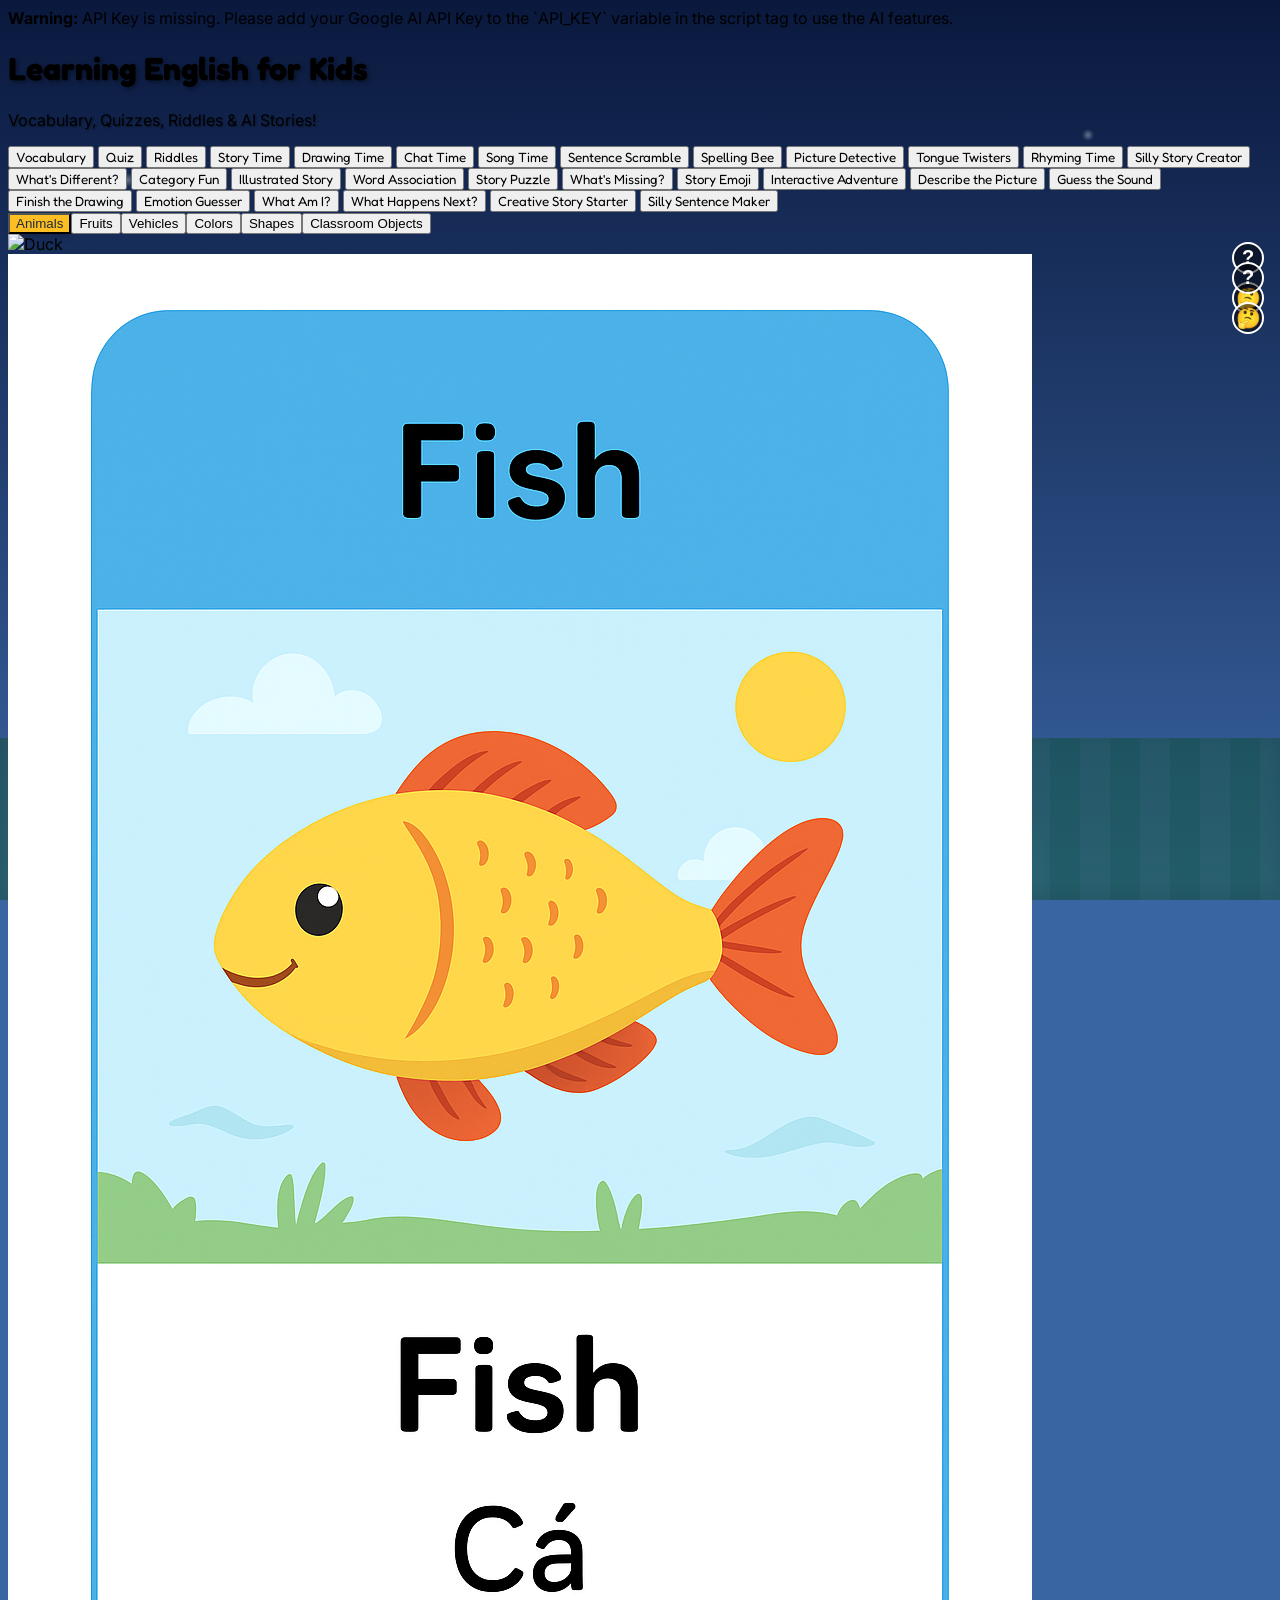
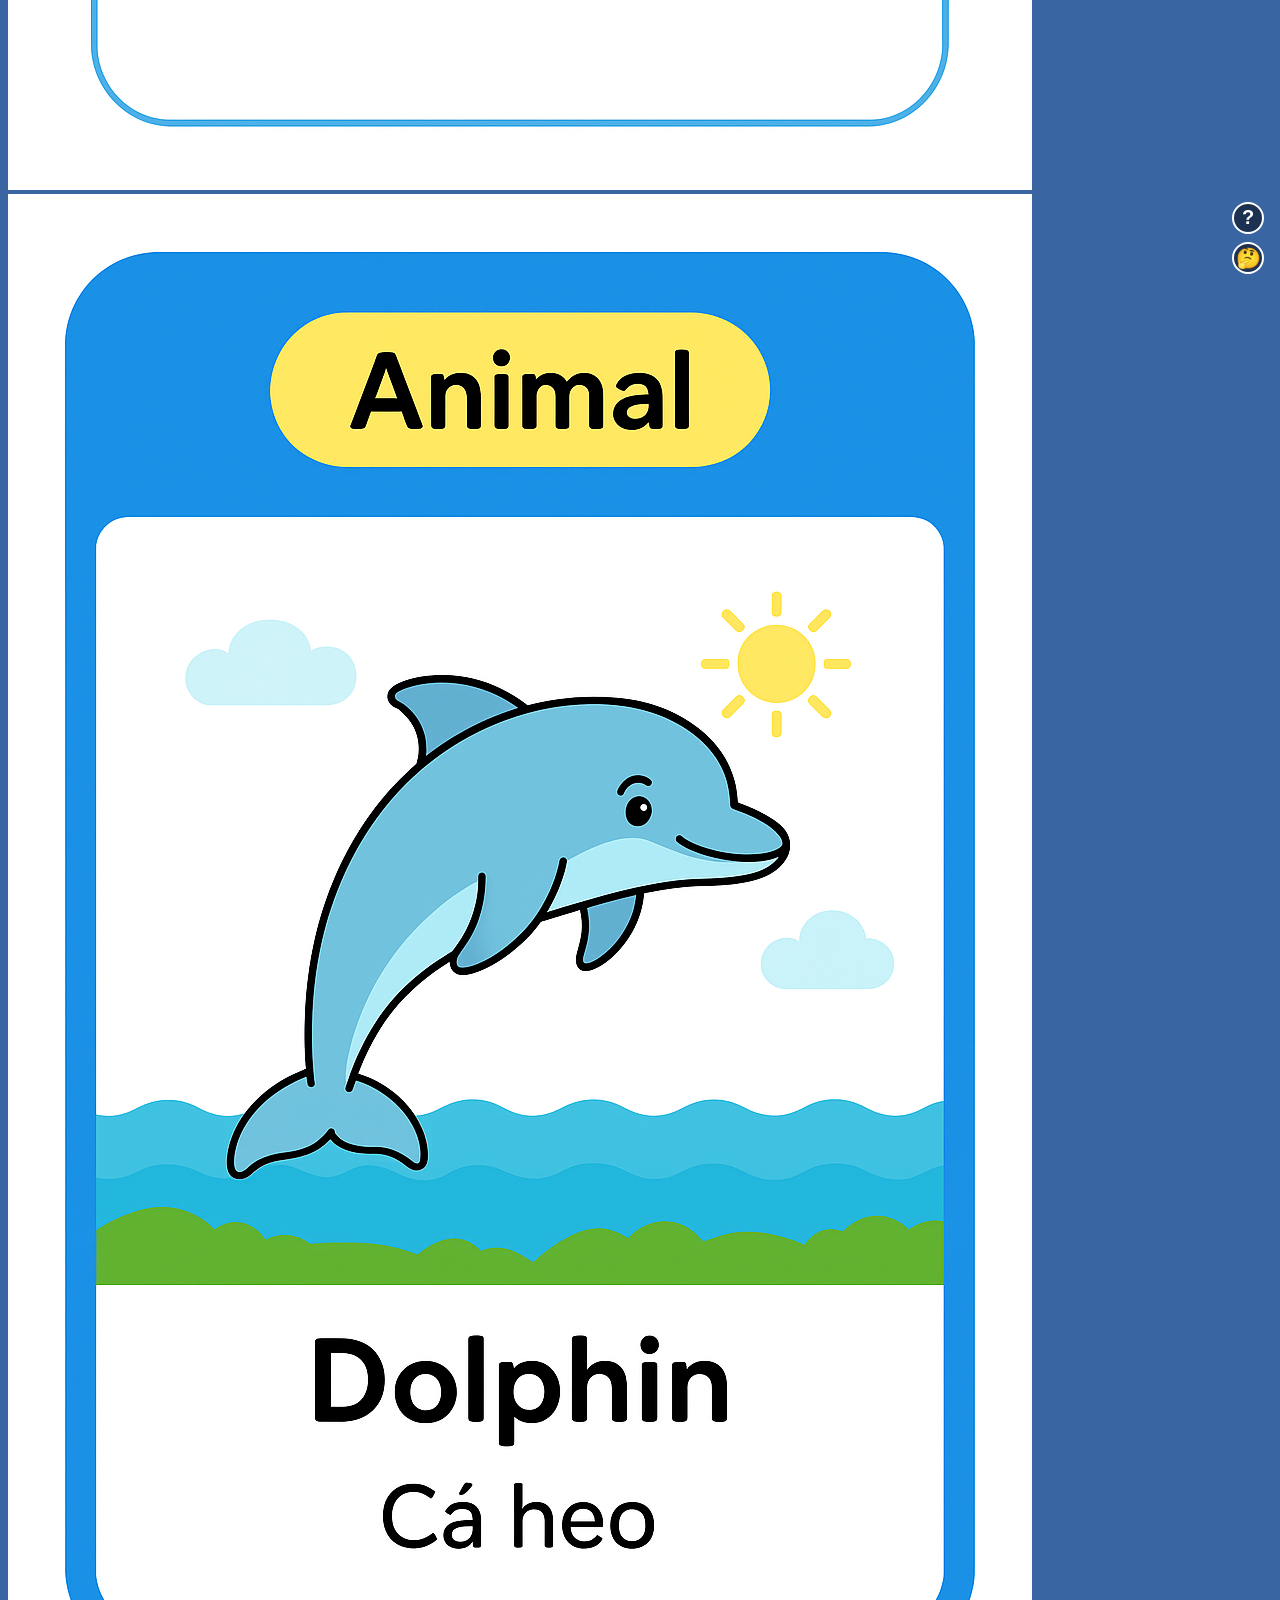
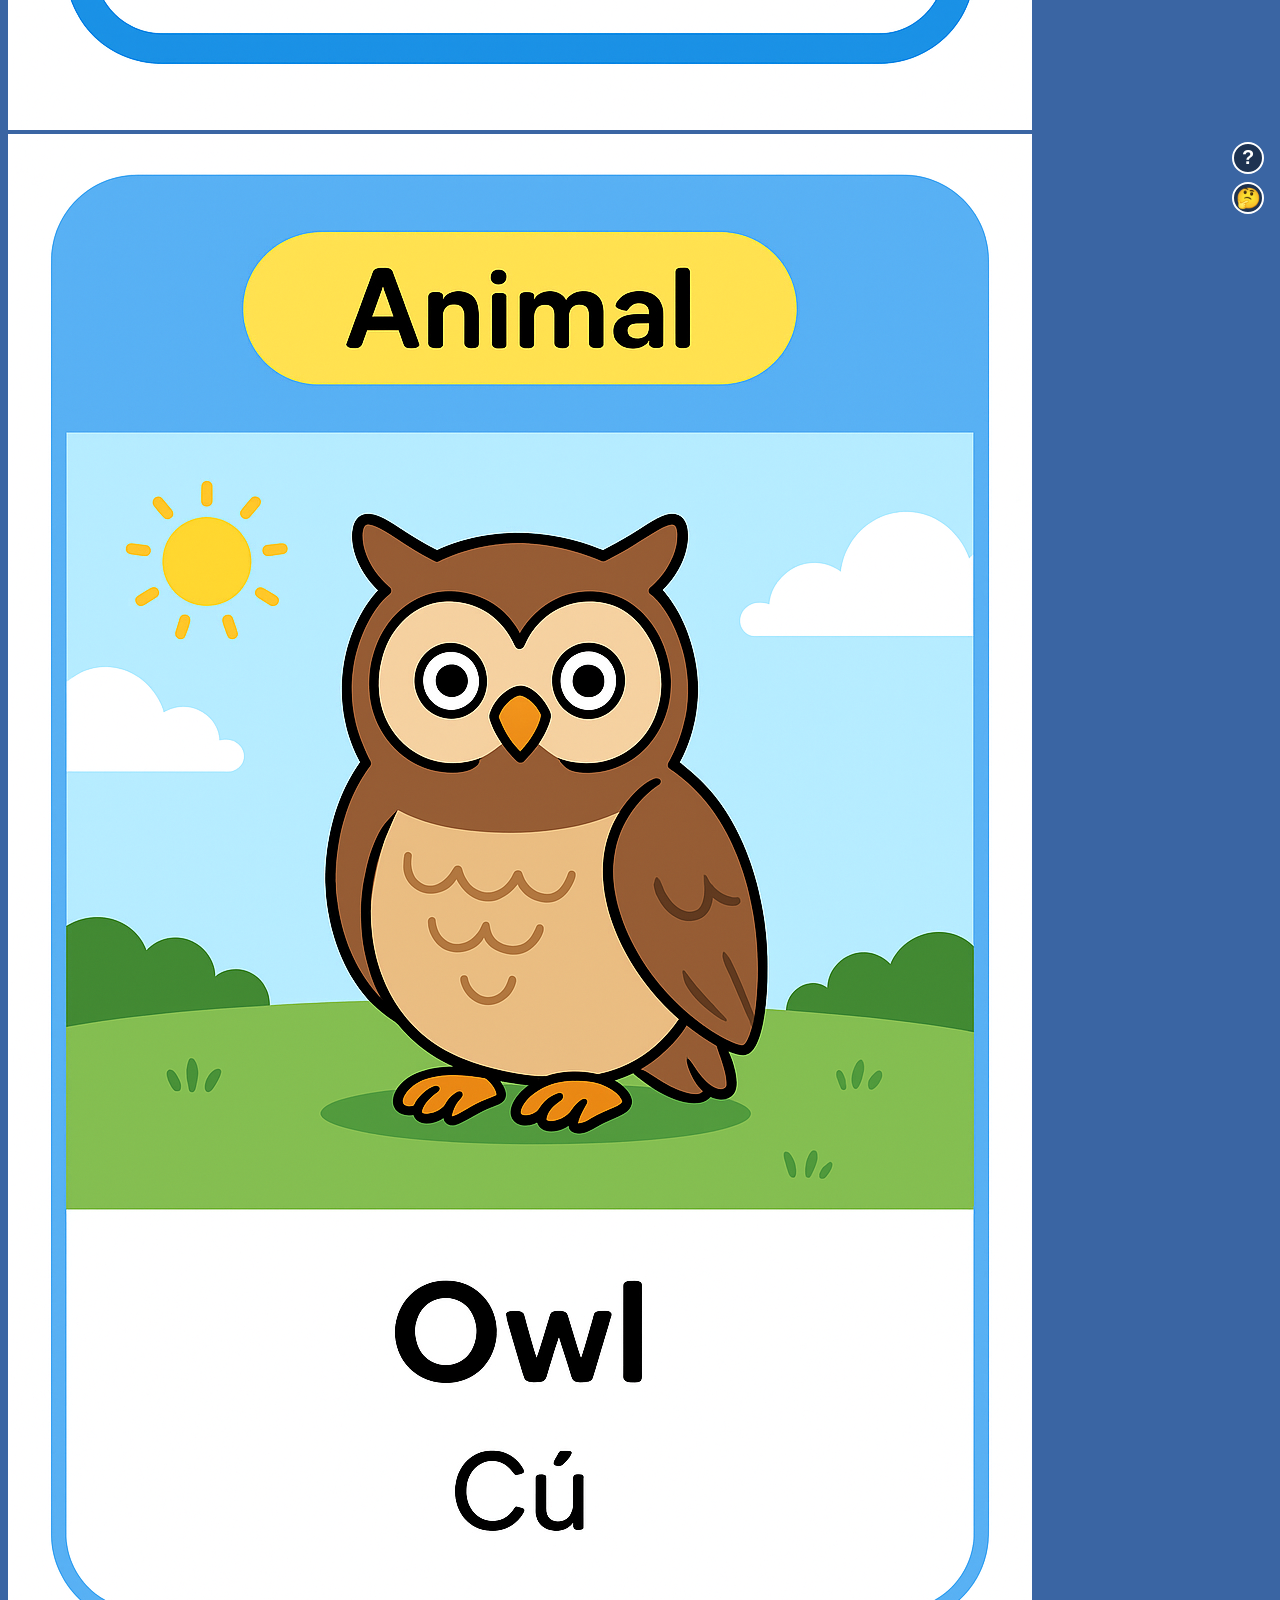
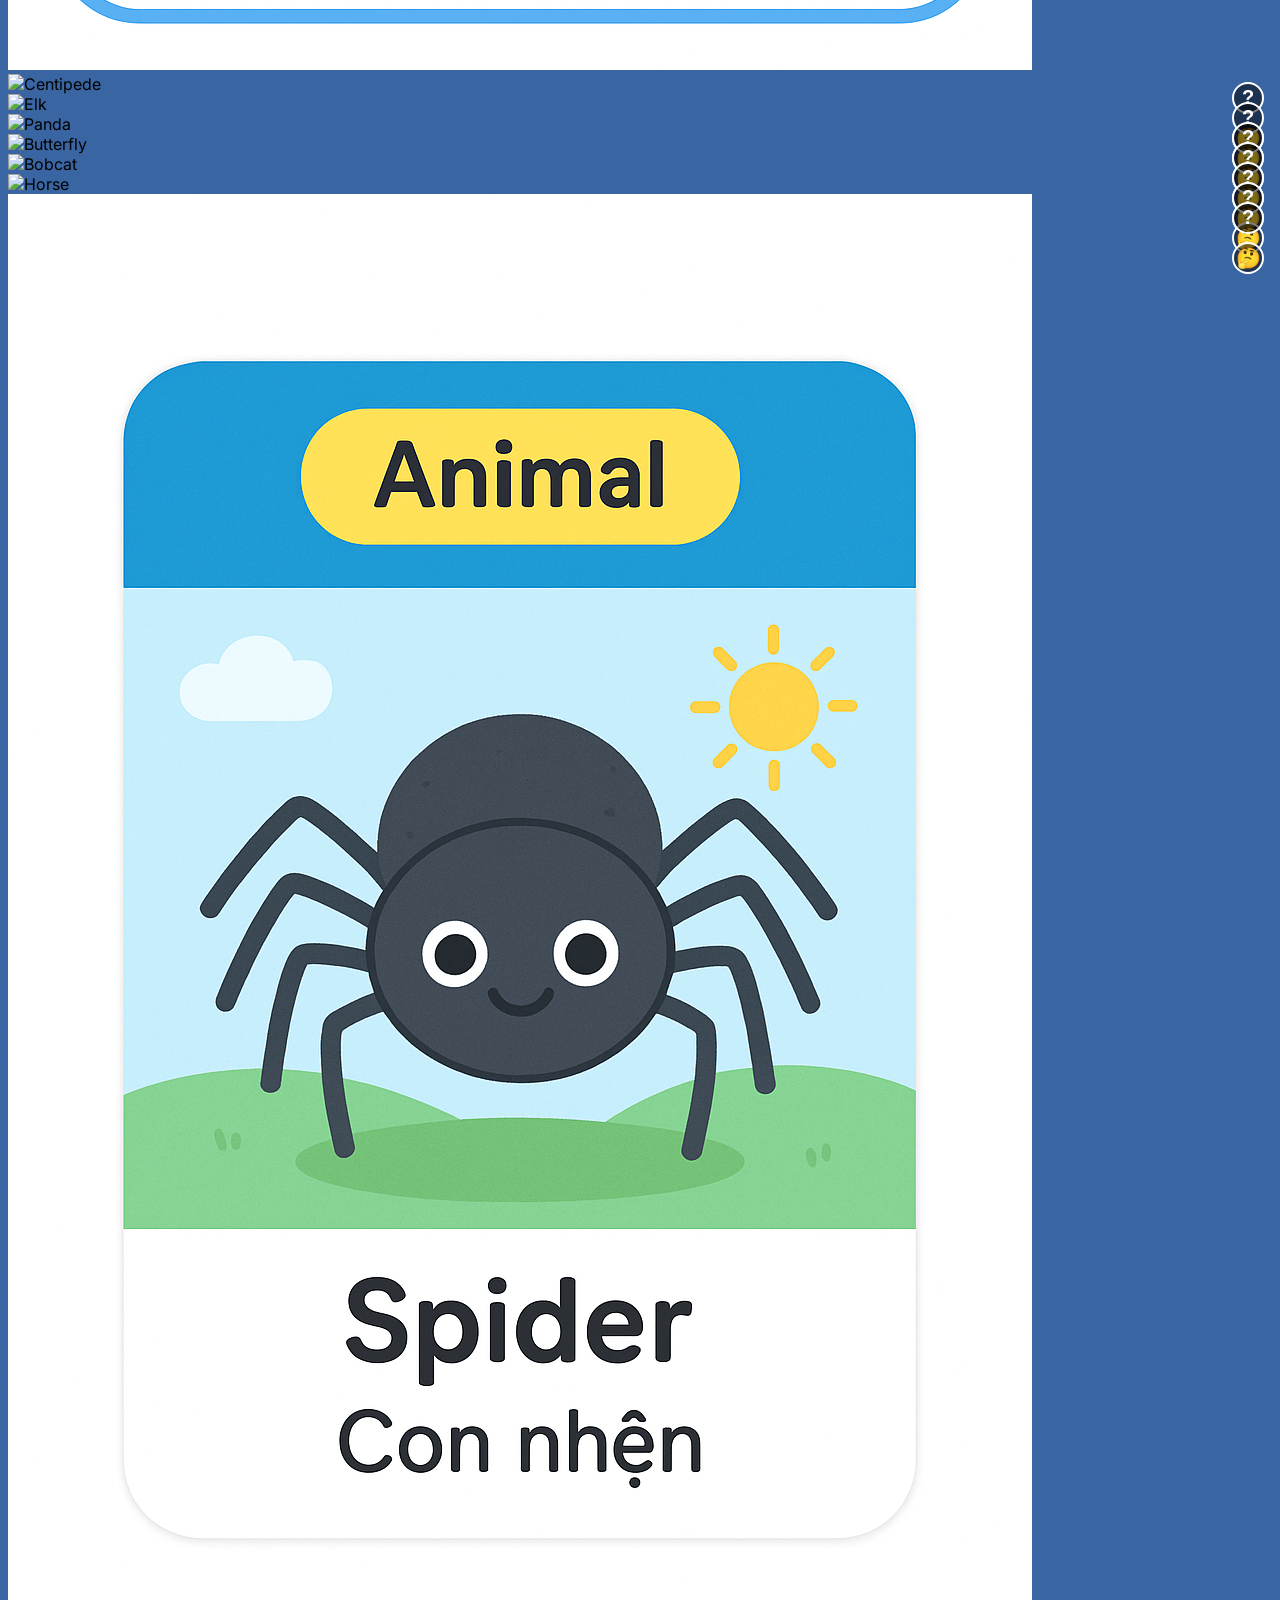
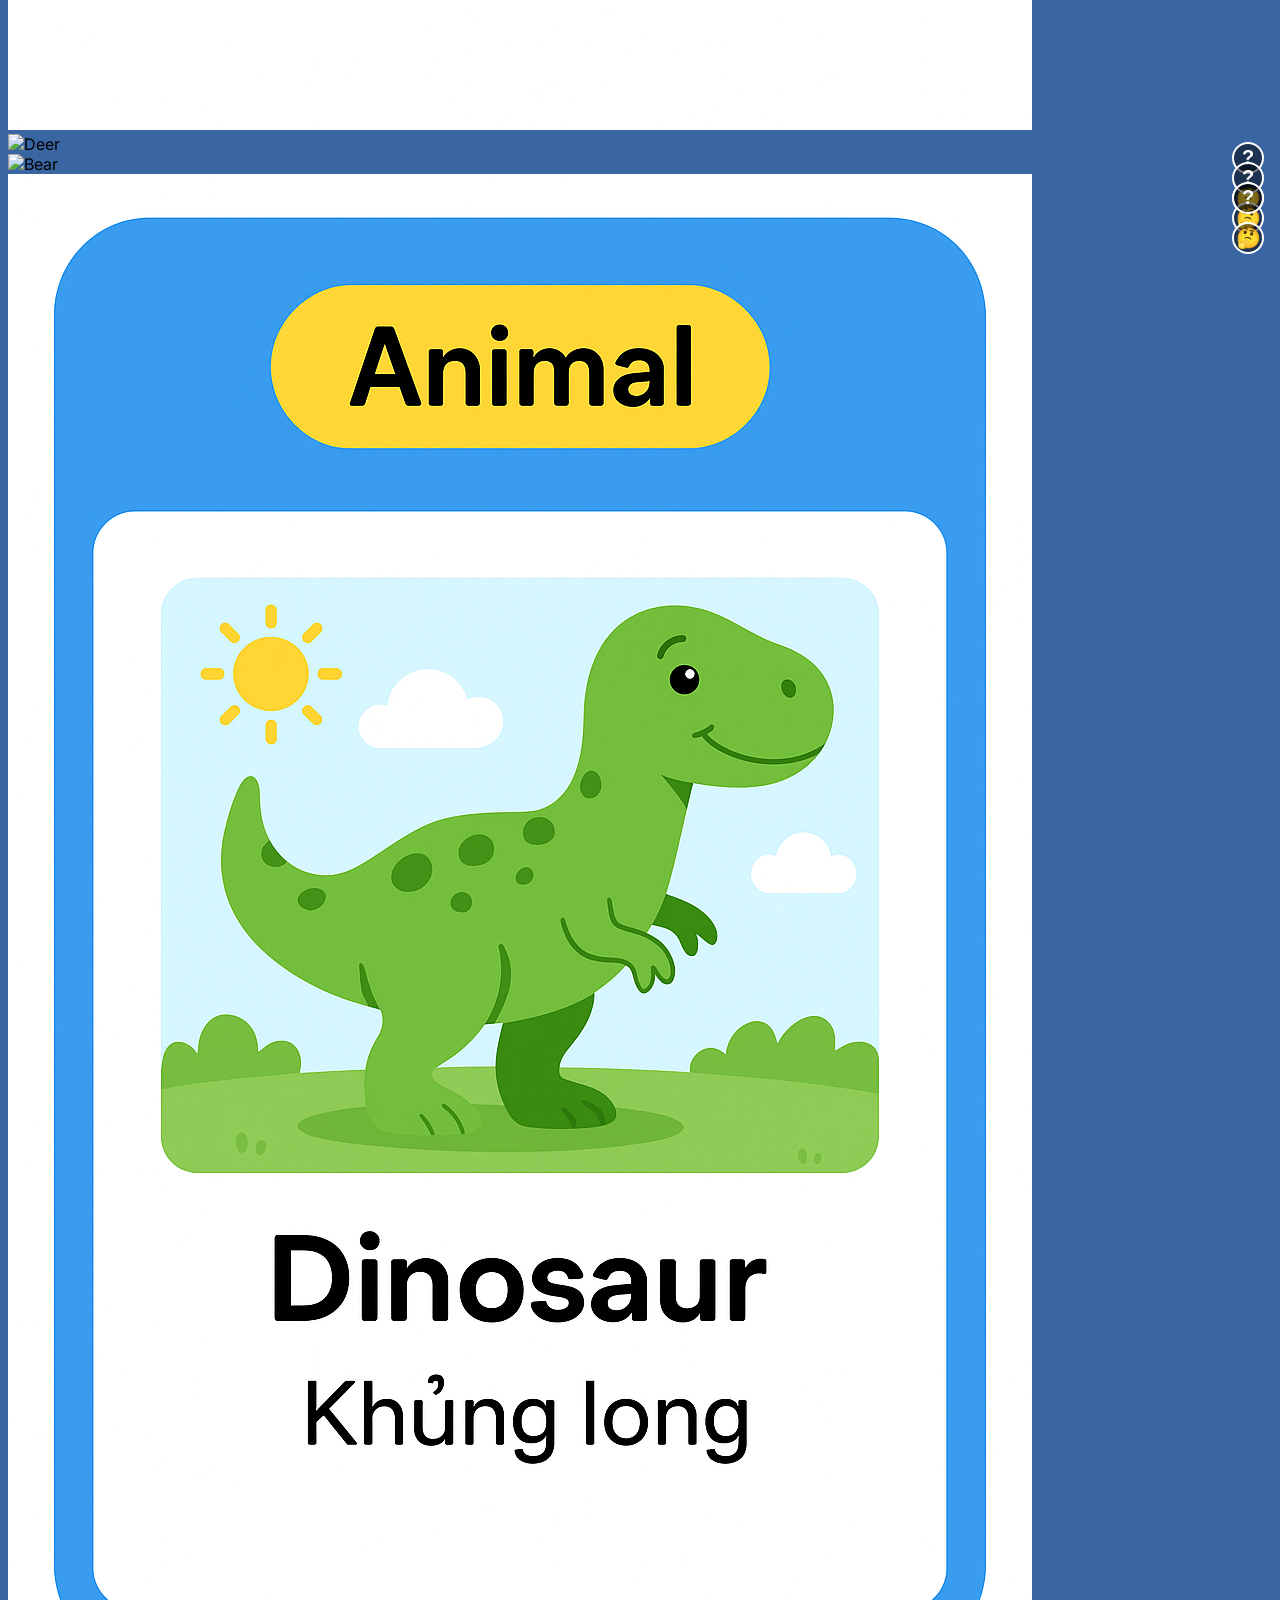
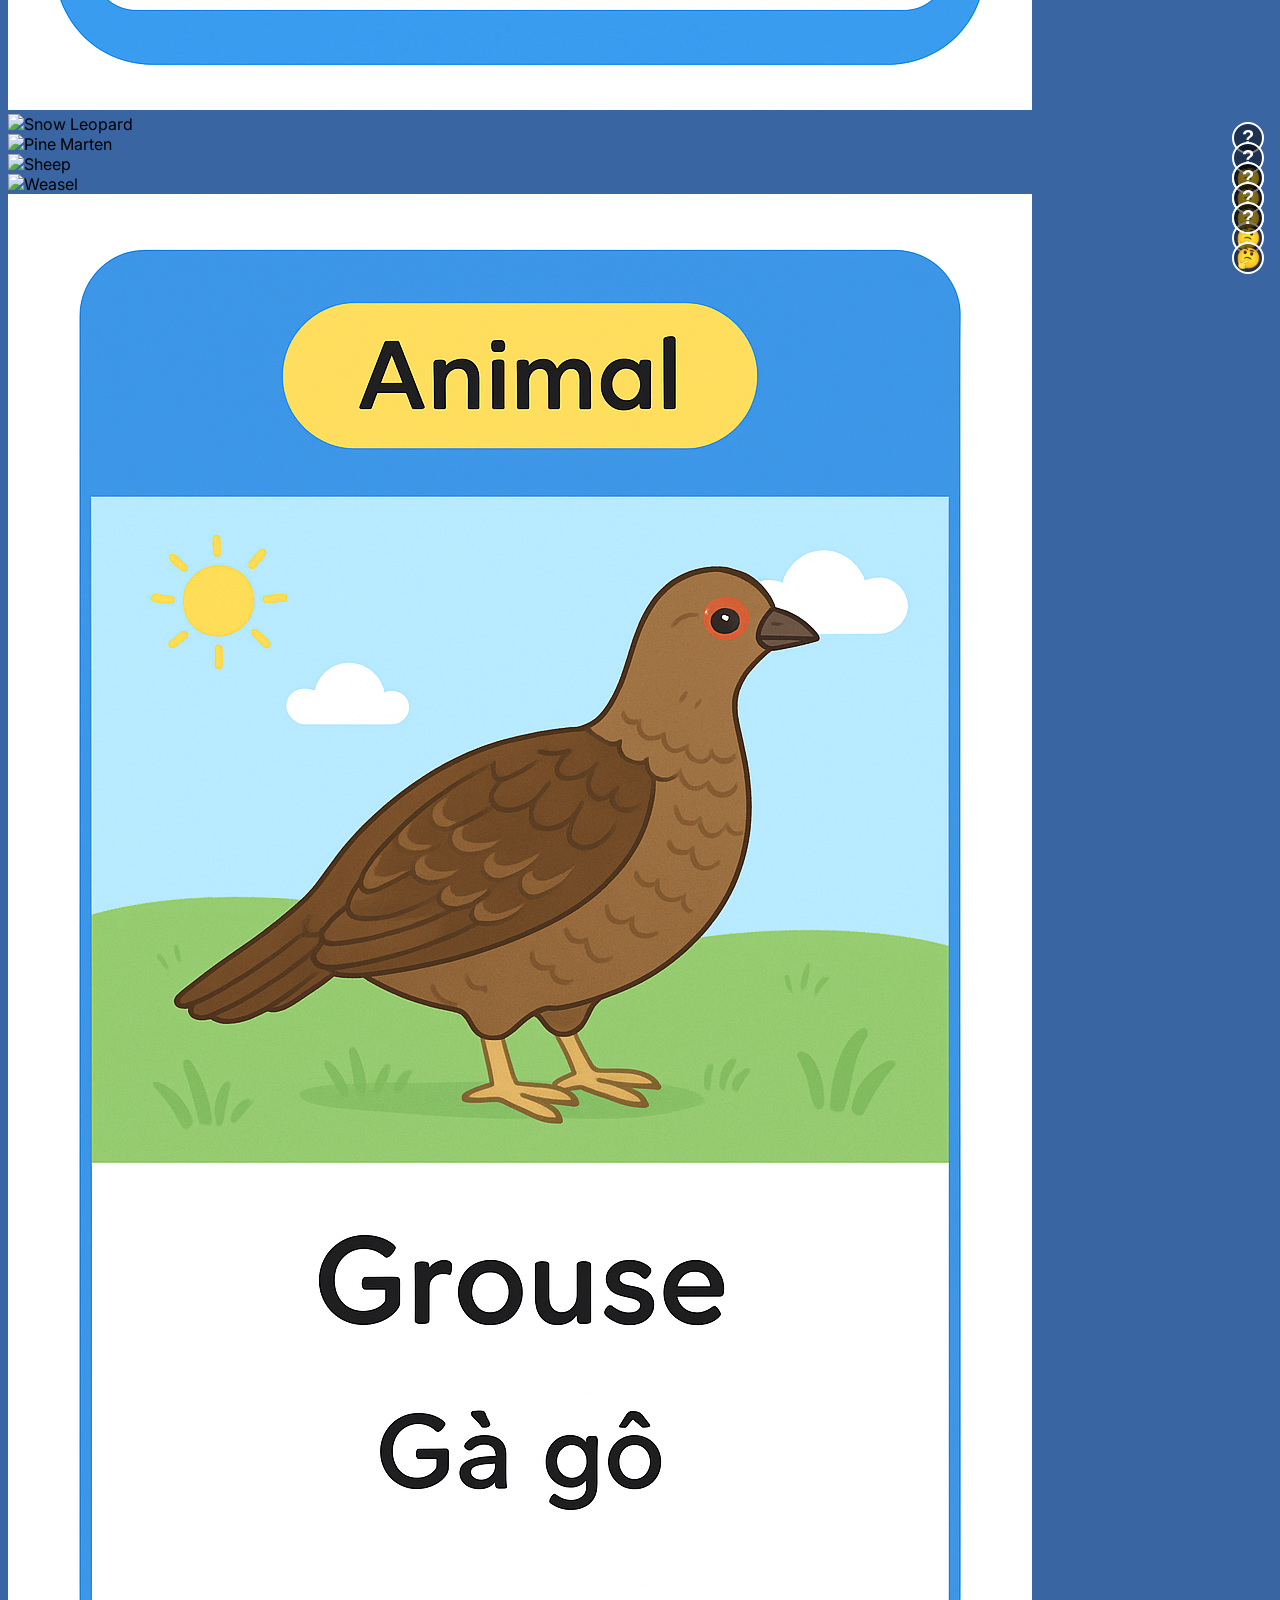
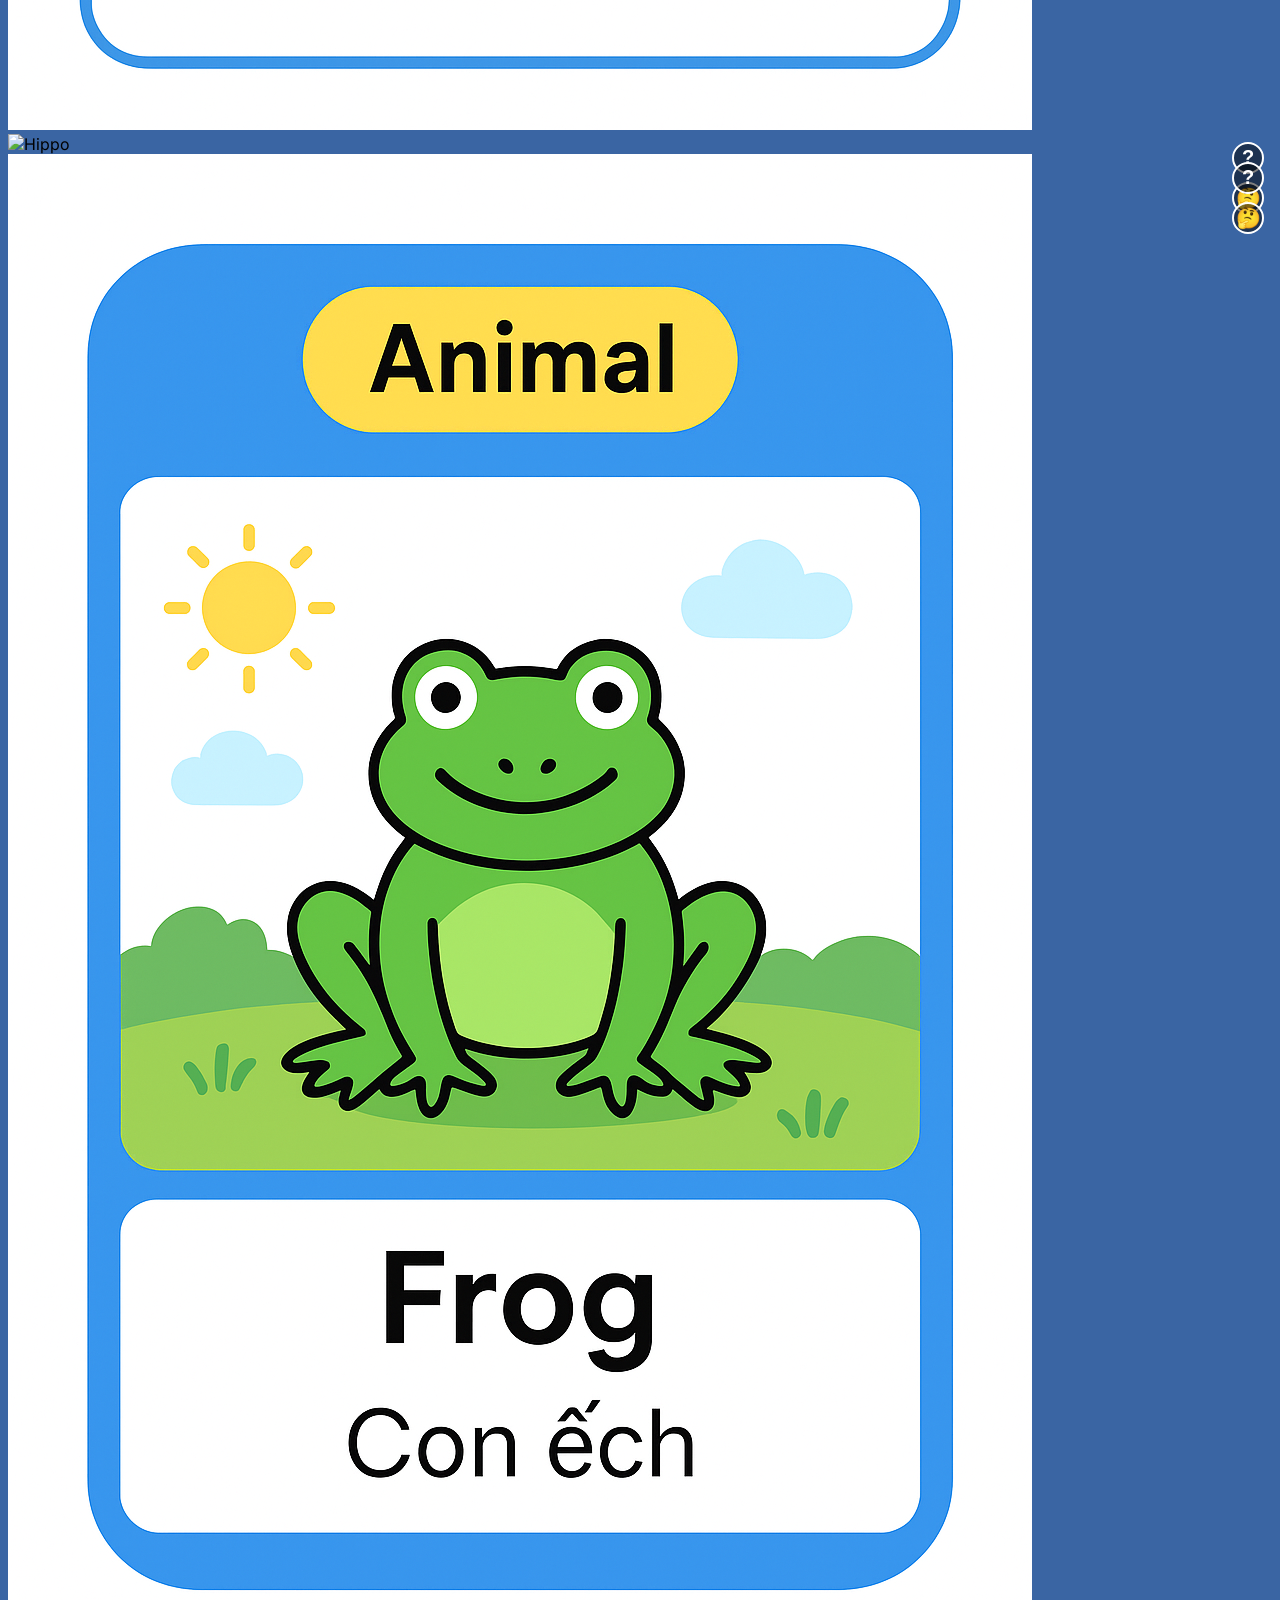
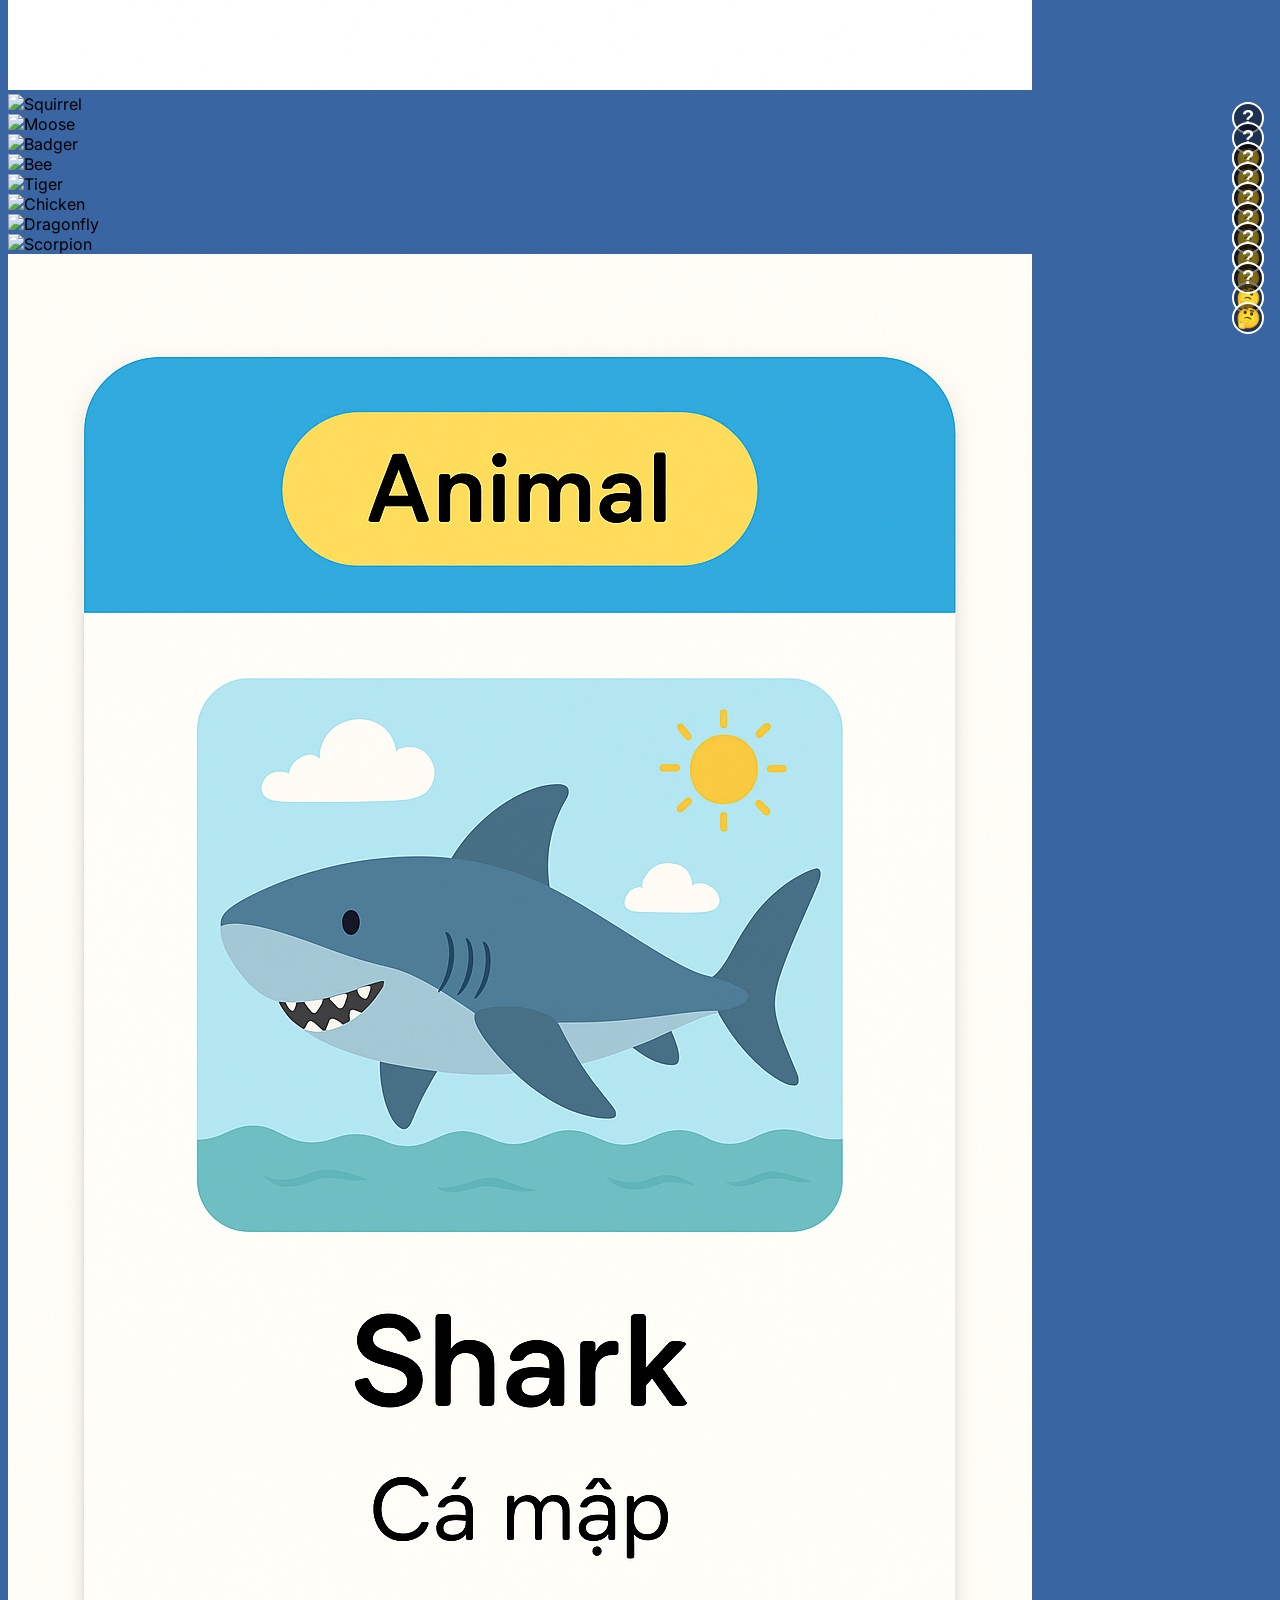
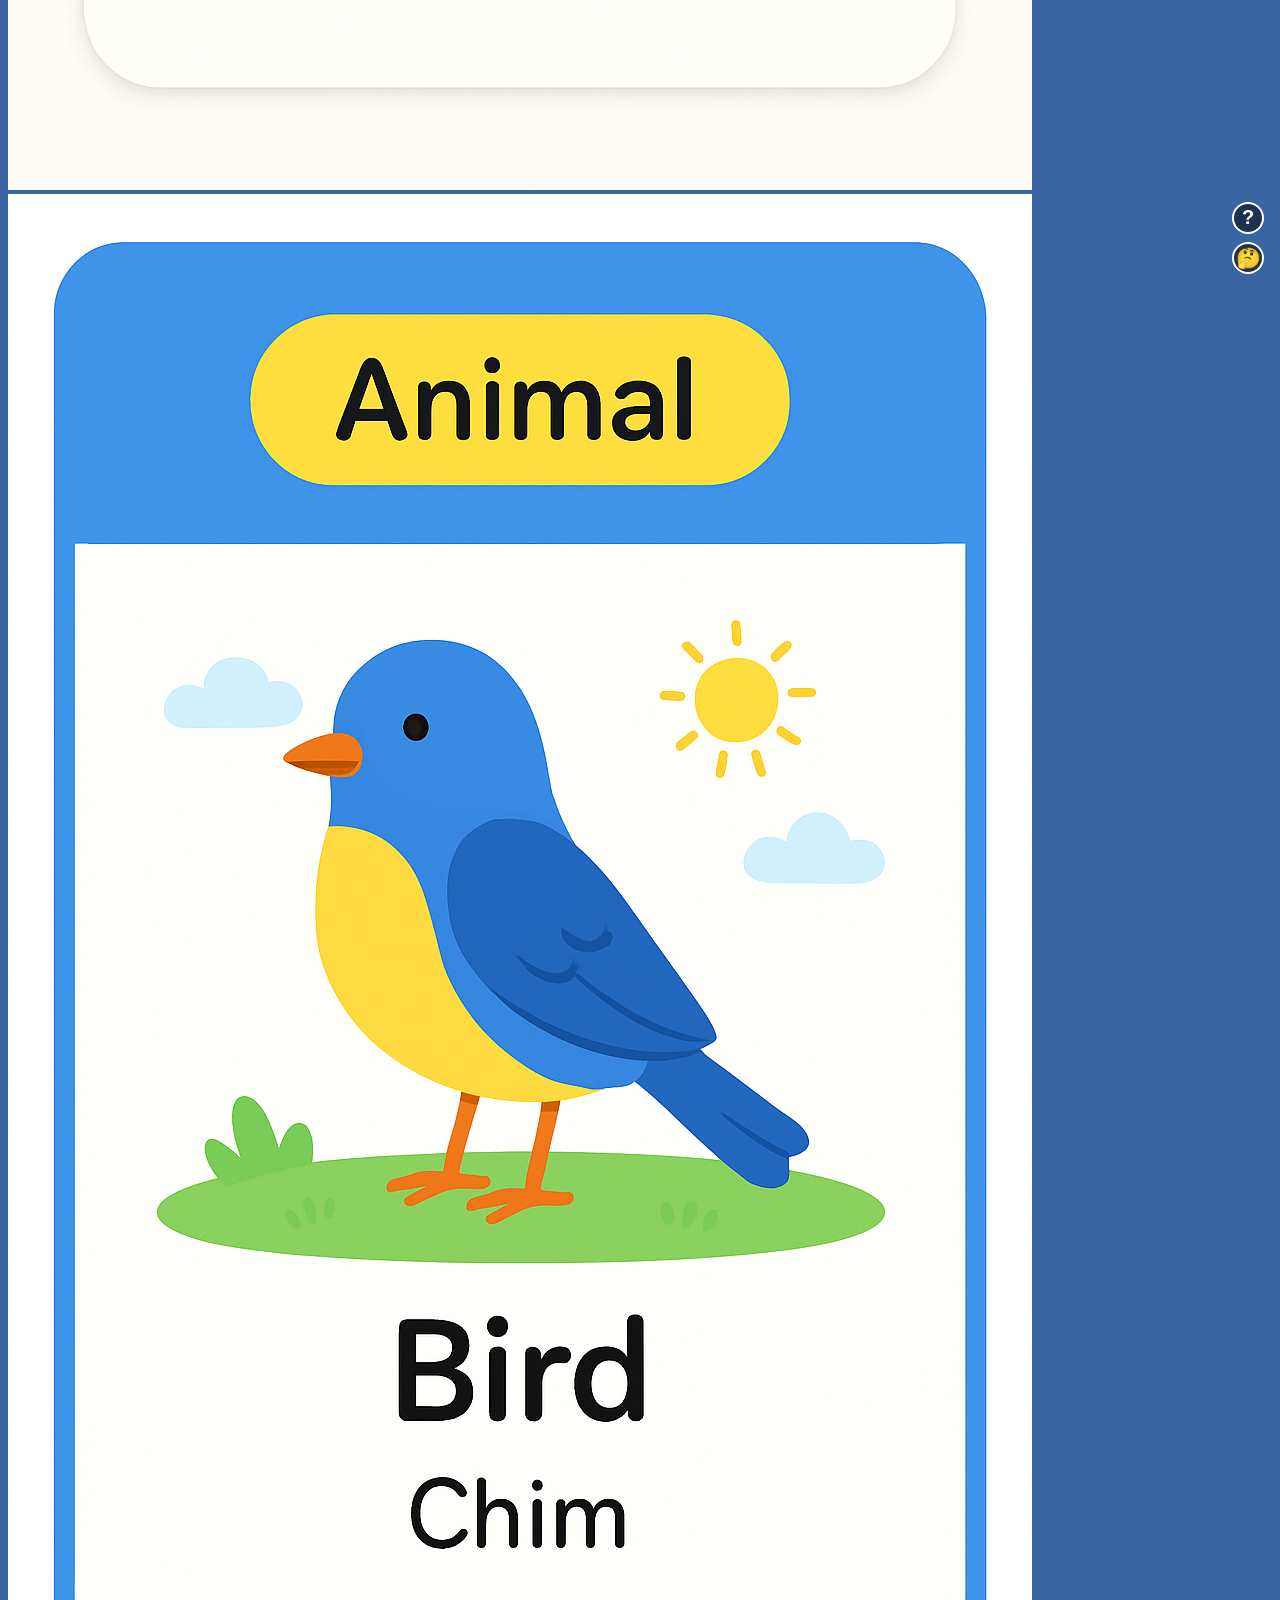
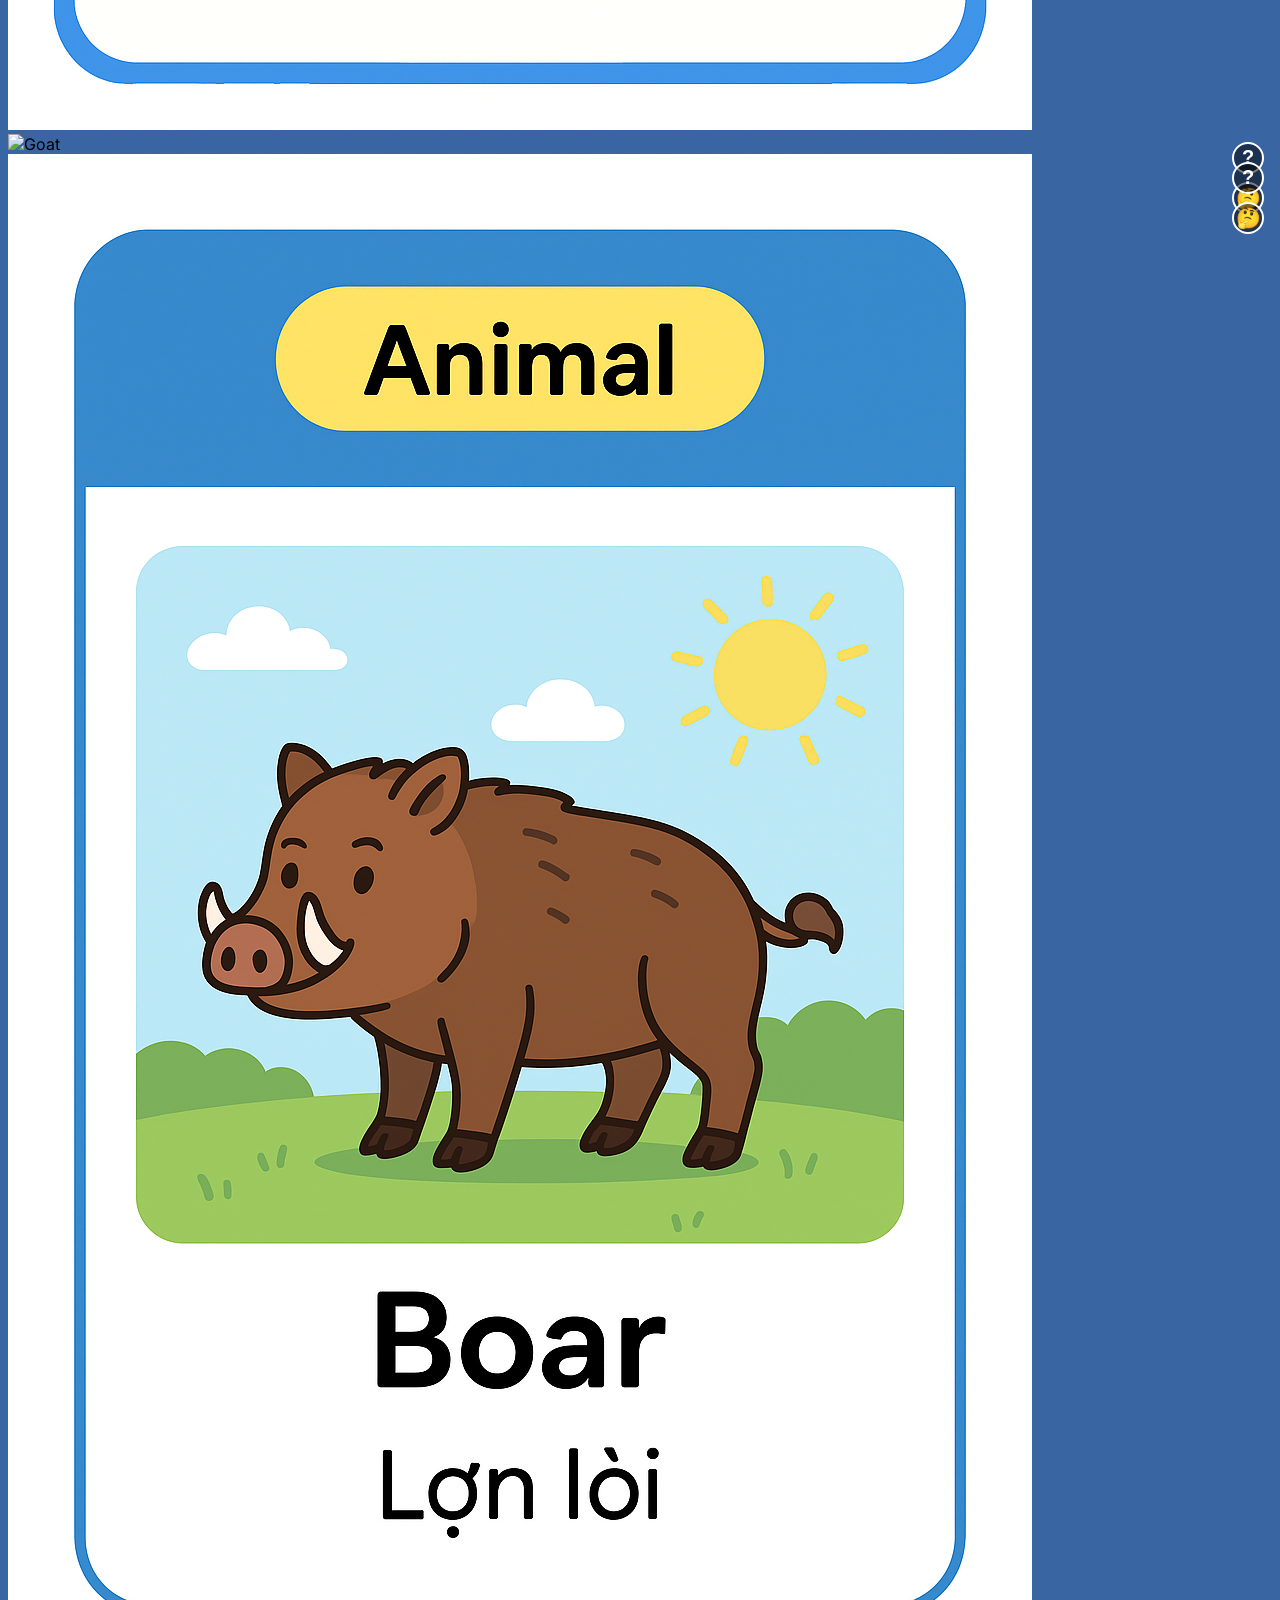
==== commit 42422cab: "initial commit ~~" ====
--- a/index.html
+++ b/index.html
@@ -76,6 +76,7 @@
             <button id="show-what-am-i-btn" class="font-fredoka text-xl bg-indigo-500 hover:bg-indigo-600 text-white py-3 px-8 rounded-full shadow-lg transform hover:scale-105 transition-transform duration-300">What Am I?</button>
             <button id="show-what-happens-next-btn" class="font-fredoka text-xl bg-orange-500 hover:bg-orange-600 text-white py-3 px-8 rounded-full shadow-lg transform hover:scale-105 transition-transform duration-300">What Happens Next?</button>
             <button id="show-creative-story-btn" class="font-fredoka text-xl bg-pink-500 hover:bg-pink-600 text-white py-3 px-8 rounded-full shadow-lg transform hover:scale-105 transition-transform duration-300">Creative Story Starter</button>
+            <button id="show-silly-sentence-btn" class="font-fredoka text-xl bg-cyan-500 hover:bg-cyan-600 text-white py-3 px-8 rounded-full shadow-lg transform hover:scale-105 transition-transform duration-300">Silly Sentence Maker</button>
         </nav>
 
         <!-- Vocabulary Section -->
@@ -559,6 +560,22 @@
                 <div id="creative-story-feedback" class="text-center mt-4 text-lg font-semibold min-h-[50px]"></div>
                 <div class="text-center mt-6">
                     <button id="creative-story-new-btn" class="font-fredoka text-xl bg-green-500 hover:bg-green-600 text-white py-3 px-8 rounded-full shadow-lg">New Story</button>
+                </div>
+            </div>
+        </section>
+        <!-- NEW: Silly Sentence Maker Section -->
+        <section id="silly-sentence-section" class="hidden">
+            <div class="bg-white/80 backdrop-blur-sm rounded-2xl shadow-xl p-6 md:p-8 max-w-4xl mx-auto">
+                <h2 class="text-3xl font-bold text-center text-gray-800 mb-4 font-fredoka">✨ Silly Sentence Maker ✨</h2>
+                <p class="text-center text-gray-600 mb-6">Use all of these words to make a silly sentence!</p>
+                <div id="silly-sentence-words" class="flex justify-center flex-wrap gap-4 mb-6 bg-white p-4 rounded-lg shadow-inner"></div>
+                <div class="flex flex-col sm:flex-row gap-2 mb-4">
+                    <input type="text" id="silly-sentence-input" class="flex-grow p-3 text-2xl border-2 border-gray-300 rounded-lg focus:ring-2 focus:ring-cyan-400 focus:border-transparent" placeholder="Write your silly sentence here...">
+                    <button id="silly-sentence-check-btn" class="font-fredoka text-xl bg-blue-500 hover:bg-blue-600 text-white py-3 px-6 rounded-lg shadow-lg">Check My Sentence</button>
+                </div>
+                <div id="silly-sentence-feedback" class="text-center mt-4 text-lg font-semibold min-h-[50px]"></div>
+                <div class="text-center mt-6">
+                    <button id="silly-sentence-new-btn" class="font-fredoka text-xl bg-green-500 hover:bg-green-600 text-white py-3 px-8 rounded-full shadow-lg">New Words</button>
                 </div>
             </div>
         </section>
